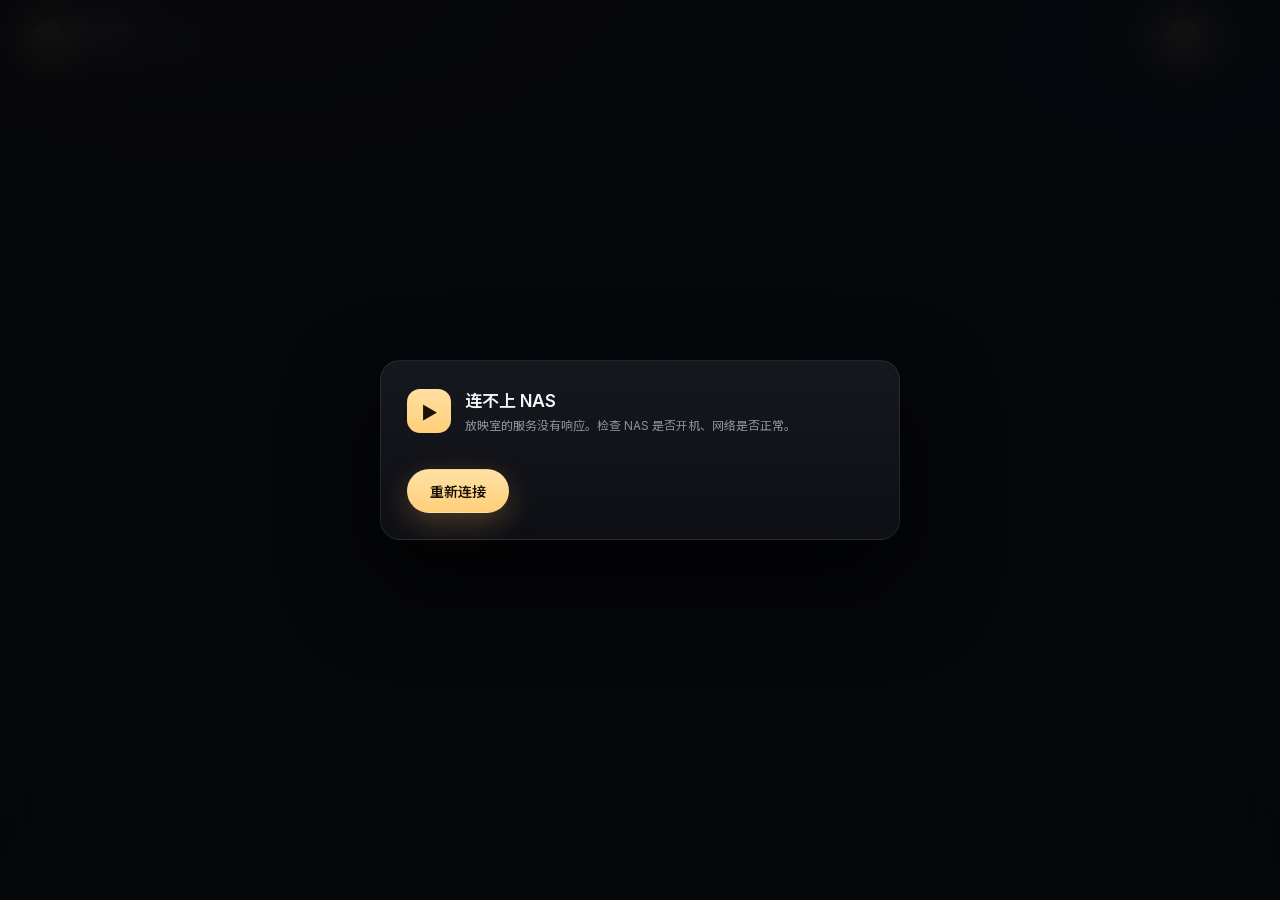
==== static/index.html @ 099836d3 "perf(startup): 改成缓存优先——先出界面，数据到了再刷新 之前是"先请求网络、失败才用缓存"，启动要等两三次连接超时（每次 2.5s）， 表现就是打开后半天没东西。  - api.req" ====
<!DOCTYPE html>
<html lang="zh-CN" data-theme="dark">
<head>
<meta charset="utf-8">
<meta name="color-scheme" content="dark">
<meta name="viewport" content="width=device-width,initial-scale=1,viewport-fit=cover">
<meta name="theme-color" content="#07080b">
<meta name="description" content="跑在 NAS 上的私人放映室：影视聚合、电视直播、音乐，一套界面看完。">
<meta property="og:title" content="放映室 · 私人放映">
<meta property="og:description" content="搜片名，点开，直接播。跑在 NAS 上的自托管影视 / 直播 / 音乐入口。">
<meta property="og:type" content="website">
<title>放映室 · 私人放映</title>
<link rel="icon" href="/static/favicon.svg" type="image/svg+xml">
<link rel="manifest" href="/static/manifest.webmanifest">
<link rel="apple-touch-icon" href="/static/favicon.svg">
<link rel="preload" href="/static/fonts/inter/bec94a4daf.woff2" as="font"
      type="font/woff2" crossorigin>
<link rel="stylesheet" href="/static/app/styles/fonts.css?v=20261018z">
<link rel="stylesheet" href="/static/app/styles/base.css?v=20261018z">
<link rel="stylesheet" href="/static/app/styles/home.css?v=20261018z">
<link rel="stylesheet" href="/static/app/styles/pages.css?v=20261018z">
<link rel="stylesheet" href="/static/app/styles/player.css?v=20261018z">
</head>
<body data-page="home">
<div class="ambient" id="ambient" aria-hidden="true"></div>

<header id="topbar">
  <div class="nav-inner">
    <a class="brand" href="#/home" data-focus>
      <span class="brand-mark"><i></i></span>
      <span class="brand-txt">放映室<em>PRIVATE SCREENING</em></span>
    </a>
    <nav id="tabs" aria-label="主导航"></nav>
    <div class="nav-actions">
      <button id="btn-search" class="icon-btn" title="搜索（/）" data-focus aria-label="搜索">
        <svg viewBox="0 0 24 24"><circle cx="11" cy="11" r="7"/><path d="M20 20l-3.6-3.6"/></svg>
      </button>
      <button id="btn-me" class="nav-me" title="切换账户" data-focus aria-label="切换账户">
        <span id="me-avatar">?</span>
      </button>
      <a id="btn-settings" class="icon-btn" href="#/settings/sources" title="设置" data-focus aria-label="设置">
        <svg viewBox="0 0 24 24"><circle cx="12" cy="12" r="3.2"/><path d="M19.4 15a1.7 1.7 0 00.34 1.87l.06.06a2 2 0 11-2.83 2.83l-.06-.06A1.7 1.7 0 0015 19.4a1.7 1.7 0 00-1 1.55V21a2 2 0 11-4 0v-.09A1.7 1.7 0 009 19.4a1.7 1.7 0 00-1.87.34l-.06.06a2 2 0 11-2.83-2.83l.06-.06A1.7 1.7 0 004.6 15a1.7 1.7 0 00-1.55-1H3a2 2 0 110-4h.09A1.7 1.7 0 004.6 9a1.7 1.7 0 00-.34-1.87l-.06-.06a2 2 0 112.83-2.83l.06.06A1.7 1.7 0 009 4.6a1.7 1.7 0 001-1.55V3a2 2 0 114 0v.09A1.7 1.7 0 0015 4.6a1.7 1.7 0 001.87-.34l.06-.06a2 2 0 112.83 2.83l-.06.06A1.7 1.7 0 0019.4 9a1.7 1.7 0 001.55 1H21a2 2 0 110 4h-.09a1.7 1.7 0 00-1.51 1z"/></svg>
      </a>
    </div>
  </div>
</header>

<main id="view" class="view" aria-live="polite"></main>

<!-- 搜索浮层 -->
<div id="searchlayer" class="overlay searchlayer" data-focus-scope role="dialog"
     aria-modal="true" aria-label="搜索" hidden>
  <div class="search-box">
    <div class="search-input-row">
      <svg viewBox="0 0 24 24" class="si" aria-hidden="true"><circle cx="11" cy="11" r="7"/><path d="M20 20l-3.6-3.6"/></svg>
      <input id="search-input" type="search" placeholder="搜片名、演员、导演…" autocomplete="off" spellcheck="false" aria-label="搜索关键词">
      <button id="search-close" class="icon-btn small" aria-label="关闭搜索">ESC</button>
    </div>
    <div id="search-body" class="search-body" aria-live="polite"></div>
  </div>
</div>

<!-- 播放器 -->
<div id="playerlayer" class="overlay playerlayer" data-focus-scope hidden></div>

<!-- 音乐播放器 -->
<div id="miniplayer" class="miniplayer" hidden></div>

<audio id="audio" preload="metadata"></audio>
<div class="toast" id="toast" role="status" aria-live="polite"></div>
<div id="modal-root"></div>
<div id="auth-gate" class="auth-gate" hidden></div>
<div id="cast-sheet" class="cast-sheet" hidden></div>

<!-- 播放器依赖 540KB，改为进播放器时按需加载：首屏不再为它们买单 -->
<script type="module" src="/static/app/main.js?v=20261018z"></script>
</body>
</html>
---- static/app/styles/fonts.css ----
/* 自托管字体：Inter（拉丁/数字）+ Noto Sans SC（中文），均为 SIL OFL 授权。 */
/* Inter */
/* cyrillic-ext */
@font-face {
  font-family: 'Inter';
  font-style: normal;
  font-weight: 400 700;
  font-display: swap;
  src: url(/static/fonts/inter/c428ca13a1.woff2) format('woff2');
  unicode-range: U+0460-052F, U+1C80-1C8A, U+20B4, U+2DE0-2DFF, U+A640-A69F, U+FE2E-FE2F;
}
/* cyrillic */
@font-face {
  font-family: 'Inter';
  font-style: normal;
  font-weight: 400 700;
  font-display: swap;
  src: url(/static/fonts/inter/ec7f5af97c.woff2) format('woff2');
  unicode-range: U+0301, U+0400-045F, U+0490-0491, U+04B0-04B1, U+2116;
}
/* greek-ext */
@font-face {
  font-family: 'Inter';
  font-style: normal;
  font-weight: 400 700;
  font-display: swap;
  src: url(/static/fonts/inter/085cd7907a.woff2) format('woff2');
  unicode-range: U+1F00-1FFF;
}
/* greek */
@font-face {
  font-family: 'Inter';
  font-style: normal;
  font-weight: 400 700;
  font-display: swap;
  src: url(/static/fonts/inter/4609148e1a.woff2) format('woff2');
  unicode-range: U+0370-0377, U+037A-037F, U+0384-038A, U+038C, U+038E-03A1, U+03A3-03FF;
}
/* vietnamese */
@font-face {
  font-family: 'Inter';
  font-style: normal;
  font-weight: 400 700;
  font-display: swap;
  src: url(/static/fonts/inter/1f53bf00fe.woff2) format('woff2');
  unicode-range: U+0102-0103, U+0110-0111, U+0128-0129, U+0168-0169, U+01A0-01A1, U+01AF-01B0, U+0300-0301, U+0303-0304, U+0308-0309, U+0323, U+0329, U+1EA0-1EF9, U+20AB;
}
/* latin-ext */
@font-face {
  font-family: 'Inter';
  font-style: normal;
  font-weight: 400 700;
  font-display: swap;
  src: url(/static/fonts/inter/367ba69ac0.woff2) format('woff2');
  unicode-range: U+0100-02BA, U+02BD-02C5, U+02C7-02CC, U+02CE-02D7, U+02DD-02FF, U+0304, U+0308, U+0329, U+1D00-1DBF, U+1E00-1E9F, U+1EF2-1EFF, U+2020, U+20A0-20AB, U+20AD-20C4, U+2113, U+2C60-2C7F, U+A720-A7FF;
}
/* latin */
@font-face {
  font-family: 'Inter';
  font-style: normal;
  font-weight: 400 700;
  font-display: swap;
  src: url(/static/fonts/inter/bec94a4daf.woff2) format('woff2');
  unicode-range: U+0000-00FF, U+0131, U+0152-0153, U+02BB-02BC, U+02C6, U+02DA, U+02DC, U+0304, U+0308, U+0329, U+2000-206F, U+20AC, U+2122, U+2191, U+2193, U+2212, U+2215, U+FEFF, U+FFFD;
}
/* Noto Sans SC */
@font-face {
  font-family: 'Noto Sans SC';
  font-style: normal;
  font-weight: 400 700;
  font-display: swap;
  src: url(/static/fonts/noto-sans-sc/685a151d60.woff2) format('woff2');
  unicode-range: U+1f1e9-1f1f5, U+1f1f7-1f1ff, U+1f21a, U+1f232, U+1f234-1f237, U+1f250-1f251, U+1f300, U+1f302-1f308, U+1f30a-1f311, U+1f315, U+1f319-1f320, U+1f324, U+1f327, U+1f32a, U+1f32c-1f32d, U+1f330-1f357, U+1f359-1f37e;
}
@font-face {
  font-family: 'Noto Sans SC';
  font-style: normal;
  font-weight: 400 700;
  font-display: swap;
  src: url(/static/fonts/noto-sans-sc/c755f7a7f2.woff2) format('woff2');
  unicode-range: U+fee3, U+fef3, U+ff03-ff04, U+ff07, U+ff0a, U+ff17-ff19, U+ff1c-ff1d, U+ff20-ff3a, U+ff3c, U+ff3e-ff5b, U+ff5d, U+ff61-ff65, U+ff67-ff6a, U+ff6c, U+ff6f-ff78, U+ff7a-ff7d, U+ff80-ff84, U+ff86, U+ff89-ff8e, U+ff92, U+ff97-ff9b, U+ff9d-ff9f, U+ffe0-ffe4, U+ffe6, U+ffe9, U+ffeb, U+ffed, U+fffc, U+1f004, U+1f170-1f171, U+1f192-1f195, U+1f198-1f19a, U+1f1e6-1f1e8;
}
@font-face {
  font-family: 'Noto Sans SC';
  font-style: normal;
  font-weight: 400 700;
  font-display: swap;
  src: url(/static/fonts/noto-sans-sc/cbbc5d85ae.woff2) format('woff2');
  unicode-range: U+f0a7, U+f0b2, U+f0b7, U+f0c9, U+f0d8, U+f0da, U+f0dc-f0dd, U+f0e0, U+f0e6, U+f0eb, U+f0fc, U+f101, U+f104-f105, U+f107, U+f10b, U+f11b, U+f14b, U+f18a, U+f193, U+f1d6-f1d7, U+f244, U+f27a, U+f296, U+f2ae, U+f471, U+f4b3, U+f610-f611, U+f880-f881, U+f8ec, U+f8f5, U+f8ff, U+f901, U+f90a, U+f92c-f92d, U+f934, U+f937, U+f941, U+f965, U+f967, U+f969, U+f96b, U+f96f, U+f974, U+f978-f979, U+f97e, U+f981, U+f98a, U+f98e, U+f997, U+f99c, U+f9b2, U+f9b5, U+f9ba, U+f9be, U+f9ca, U+f9d0-f9d1, U+f9dd, U+f9e0-f9e1, U+f9e4, U+f9f7, U+fa00-fa01, U+fa08, U+fa0a, U+fa11, U+fb01-fb02, U+fdfc, U+fe0e, U+fe30-fe31, U+fe33-fe44, U+fe49-fe52, U+fe54-fe57, U+fe59-fe66, U+fe68-fe6b, U+fe8e, U+fe92-fe93, U+feae, U+feb8, U+fecb-fecc, U+fee0;
}
@font-face {
  font-family: 'Noto Sans SC';
  font-style: normal;
  font-weight: 400 700;
  font-display: swap;
  src: url(/static/fonts/noto-sans-sc/e612bf8552.woff2) format('woff2');
  unicode-range: U+9f83, U+9f85-9f8d, U+9f90-9f91, U+9f94-9f96, U+9f98, U+9f9b-9f9c, U+9f9e, U+9fa0, U+9fa2, U+9ff0-9fff, U+a001, U+a007, U+a025, U+a046-a047, U+a057, U+a072, U+a078-a079, U+a083, U+a085, U+a100, U+a118, U+a132, U+a134, U+a1f4, U+a242, U+a4a6, U+a4aa, U+a4b0-a4b1, U+a4b3, U+a9c1-a9c2, U+ac00-ac01, U+ac04, U+ac08, U+ac10-ac11, U+ac13-ac16, U+ac19, U+ac1c-ac1d, U+ac24, U+ac70-ac71, U+ac74, U+ac77-ac78, U+ac80-ac81, U+ac83, U+ac8c, U+ac90, U+ac9f-aca0, U+aca8-aca9, U+acac, U+acb0, U+acbd, U+acc1, U+acc4, U+ace0-ace1, U+ace4, U+ace8, U+acf3, U+acf5, U+acfc-acfd, U+ad00, U+ad0c, U+ad11, U+ad1c, U+ad34, U+ad50, U+ad64, U+ad6c, U+ad70, U+ad74, U+ad7f, U+ad81, U+ad8c, U+adc0, U+adc8, U+addc, U+ade0, U+adf8-adf9, U+adfc, U+ae00, U+ae08-ae09, U+ae0b, U+ae30, U+ae34, U+ae38, U+ae40, U+ae4a, U+ae4c, U+ae54, U+ae68, U+aebc, U+aed8, U+af2c-af2d;
}
@font-face {
  font-family: 'Noto Sans SC';
  font-style: normal;
  font-weight: 400 700;
  font-display: swap;
  src: url(/static/fonts/noto-sans-sc/c28586349d.woff2) format('woff2');
  unicode-range: U+9e30-9e33, U+9e35-9e3b, U+9e3e, U+9e40-9e44, U+9e46-9e4e, U+9e51, U+9e53, U+9e55-9e58, U+9e5a-9e5c, U+9e5e-9e63, U+9e66-9e6e, U+9e71, U+9e73, U+9e75, U+9e78-9e79, U+9e7c-9e7e, U+9e82, U+9e86-9e88, U+9e8b-9e8c, U+9e90-9e91, U+9e93, U+9e95, U+9e97, U+9e9d, U+9ea4-9ea5, U+9ea9-9eaa, U+9eb4-9eb5, U+9eb8-9eba, U+9ebc-9ebf, U+9ec3, U+9ec9, U+9ecd, U+9ed0, U+9ed2-9ed3, U+9ed5-9ed6, U+9ed9, U+9edc-9edd, U+9edf-9ee0, U+9ee2, U+9ee5, U+9ee7-9eea, U+9eef, U+9ef1, U+9ef3-9ef4, U+9ef6, U+9ef9, U+9efb-9efc, U+9efe, U+9f0b, U+9f0d, U+9f10, U+9f14, U+9f17, U+9f19, U+9f22, U+9f29, U+9f2c, U+9f2f, U+9f31, U+9f37, U+9f39, U+9f3d-9f3e, U+9f41, U+9f4a-9f4b, U+9f51-9f52, U+9f61-9f63, U+9f66-9f67, U+9f80-9f81;
}
@font-face {
  font-family: 'Noto Sans SC';
  font-style: normal;
  font-weight: 400 700;
  font-display: swap;
  src: url(/static/fonts/noto-sans-sc/160b815625.woff2) format('woff2');
  unicode-range: U+9c82-9c83, U+9c85-9c8c, U+9c8e-9c92, U+9c94-9c9b, U+9c9e-9ca3, U+9ca5-9ca7, U+9ca9, U+9cab, U+9cad-9cae, U+9cb1-9cb7, U+9cb9-9cbd, U+9cbf-9cc0, U+9cc3, U+9cc5-9cc7, U+9cc9-9cd1, U+9cd3-9cda, U+9cdc-9cdd, U+9cdf, U+9ce1-9ce3, U+9ce5, U+9ce9, U+9cee-9cef, U+9cf3-9cf4, U+9cf6, U+9cfc-9cfd, U+9d02, U+9d08-9d09, U+9d12, U+9d1b, U+9d1e, U+9d26, U+9d28, U+9d37, U+9d3b, U+9d3f, U+9d51, U+9d59, U+9d5c-9d5d, U+9d5f-9d61, U+9d6c, U+9d70, U+9d72, U+9d7a, U+9d7e, U+9d84, U+9d89, U+9d8f, U+9d92, U+9daf, U+9db4, U+9db8, U+9dbc, U+9dc4, U+9dc7, U+9dc9, U+9dd7, U+9ddf, U+9df2, U+9df9-9dfa, U+9e0a, U+9e11, U+9e1a, U+9e1e, U+9e20, U+9e22, U+9e28-9e2c, U+9e2e-9e2f;
}
@font-face {
  font-family: 'Noto Sans SC';
  font-style: normal;
  font-weight: 400 700;
  font-display: swap;
  src: url(/static/fonts/noto-sans-sc/95e3a7b767.woff2) format('woff2');
  unicode-range: U+9a80, U+9a83, U+9a85, U+9a88-9a8a, U+9a8d-9a8e, U+9a90, U+9a92-9a93, U+9a95-9a96, U+9a98-9a99, U+9a9b-9aa2, U+9aa5, U+9aa7, U+9aaf-9ab1, U+9ab5-9ab6, U+9ab9-9aba, U+9ac0-9ac4, U+9ac8, U+9acb-9acc, U+9ace-9acf, U+9ad1-9ad2, U+9ad9, U+9adf, U+9ae1, U+9ae3, U+9aea-9aeb, U+9aed-9aef, U+9af4, U+9af9, U+9afb, U+9b03-9b04, U+9b06, U+9b08, U+9b0d, U+9b0f-9b10, U+9b13, U+9b18, U+9b1a, U+9b1f, U+9b22-9b23, U+9b25, U+9b27-9b28, U+9b2a, U+9b2f, U+9b31-9b32, U+9b3b, U+9b43, U+9b46-9b49, U+9b4d-9b4e, U+9b51, U+9b56, U+9b58, U+9b5a, U+9b5c, U+9b5f, U+9b61-9b62, U+9b6f, U+9b77, U+9b80, U+9b88, U+9b8b, U+9b8e, U+9b91, U+9b9f-9ba0, U+9ba8, U+9baa-9bab, U+9bad-9bae, U+9bb0-9bb1, U+9bb8, U+9bc9-9bca, U+9bd3, U+9bd6, U+9bdb, U+9be8, U+9bf0-9bf1, U+9c02, U+9c10, U+9c15, U+9c24, U+9c2d, U+9c32, U+9c39, U+9c3b, U+9c40, U+9c47-9c49, U+9c53, U+9c57, U+9c64, U+9c72, U+9c77-9c78, U+9c7b, U+9c7f-9c80;
}
@font-face {
  font-family: 'Noto Sans SC';
  font-style: normal;
  font-weight: 400 700;
  font-display: swap;
  src: url(/static/fonts/noto-sans-sc/b78fdb7886.woff2) format('woff2');
  unicode-range: U+98dd, U+98e1-98e2, U+98e7-98ea, U+98ec, U+98ee-98ef, U+98f2, U+98f4, U+98fc-98fe, U+9903, U+9905, U+9908, U+990a, U+990c-990d, U+9913-9914, U+9918, U+991a-991b, U+991e, U+9921, U+9928, U+992c, U+992e, U+9935, U+9938-9939, U+993d-993e, U+9945, U+994b-994c, U+9951-9952, U+9954-9955, U+9957, U+995e, U+9963, U+9966-9969, U+996b-996c, U+996f, U+9974-9975, U+9977-9979, U+997d-997e, U+9980-9981, U+9983-9984, U+9987, U+998a-998b, U+998d-9991, U+9993-9995, U+9997-9998, U+99a5, U+99ab, U+99ad-99ae, U+99b1, U+99b3-99b4, U+99bc, U+99bf, U+99c1, U+99c3-99c6, U+99cc, U+99d0, U+99d2, U+99d5, U+99db, U+99dd, U+99e1, U+99ed, U+99f1, U+99ff, U+9a01, U+9a03-9a04, U+9a0e-9a0f, U+9a11-9a13, U+9a19, U+9a1b, U+9a28, U+9a2b, U+9a30, U+9a32, U+9a37, U+9a40, U+9a45, U+9a4a, U+9a4d-9a4e, U+9a52, U+9a55, U+9a57, U+9a5a-9a5b, U+9a5f, U+9a62, U+9a65, U+9a69, U+9a6b, U+9a6e, U+9a75, U+9a77-9a7a, U+9a7d;
}
@font-face {
  font-family: 'Noto Sans SC';
  font-style: normal;
  font-weight: 400 700;
  font-display: swap;
  src: url(/static/fonts/noto-sans-sc/29ac7c46bd.woff2) format('woff2');
  unicode-range: U+975b-975c, U+9763, U+9765-9766, U+976c-976d, U+9773, U+9776, U+977a, U+977c, U+9784-9785, U+978e-978f, U+9791-9792, U+9794-9795, U+9798, U+979a, U+979e, U+97a3, U+97a5-97a6, U+97a8, U+97ab-97ac, U+97ae-97af, U+97b2, U+97b4, U+97c6, U+97cb-97cc, U+97d3, U+97d8, U+97dc, U+97e1, U+97ea-97eb, U+97ee, U+97fb, U+97fe-97ff, U+9801-9803, U+9805-9806, U+9808, U+980c, U+9810-9814, U+9817-9818, U+981e, U+9820-9821, U+9824, U+9828, U+982b-982d, U+9830, U+9834, U+9838-9839, U+983c, U+9846, U+984d-984f, U+9851-9852, U+9854-9855, U+9857-9858, U+985a-985b, U+9862-9863, U+9865, U+9867, U+986b, U+986f-9871, U+9877-9878, U+987c, U+9880, U+9883, U+9885, U+9889, U+988b-988f, U+9893-9895, U+9899-989b, U+989e-989f, U+98a1-98a2, U+98a5-98a7, U+98a9, U+98af, U+98b1, U+98b6, U+98ba, U+98be, U+98c3-98c4, U+98c6-98c8, U+98cf-98d6, U+98da-98db;
}
@font-face {
  font-family: 'Noto Sans SC';
  font-style: normal;
  font-weight: 400 700;
  font-display: swap;
  src: url(/static/fonts/noto-sans-sc/0d73534de2.woff2) format('woff2');
  unicode-range: U+95c4-95ca, U+95cc-95cd, U+95d4-95d6, U+95d8, U+95e1-95e2, U+95e9, U+95f0-95f1, U+95f3, U+95f6, U+95fc, U+95fe-95ff, U+9602-9604, U+9606-960d, U+960f, U+9611-9613, U+9615-9617, U+9619-961b, U+961d, U+9621, U+9628, U+962f, U+963c-963e, U+9641-9642, U+9649, U+9654, U+965b-965f, U+9661, U+9663, U+9665, U+9667-9668, U+966c, U+9670, U+9672-9674, U+9678, U+967a, U+967d, U+9682, U+9685, U+9688, U+968a, U+968d-968e, U+9695, U+9697-9698, U+969e, U+96a0, U+96a3-96a4, U+96a8, U+96aa, U+96b0-96b1, U+96b3-96b4, U+96b7-96b9, U+96bb-96bd, U+96c9, U+96cb, U+96ce, U+96d1-96d2, U+96d6, U+96d9, U+96db-96dc, U+96de, U+96e0, U+96e3, U+96e9, U+96eb, U+96f0-96f2, U+96f9, U+96ff, U+9701-9702, U+9705, U+9708, U+970a, U+970e-970f, U+9711, U+9719, U+9727, U+972a, U+972d, U+9730, U+973d, U+9742, U+9744, U+9748-9749, U+9750-9751, U+975a;
}
@font-face {
  font-family: 'Noto Sans SC';
  font-style: normal;
  font-weight: 400 700;
  font-display: swap;
  src: url(/static/fonts/noto-sans-sc/3db450c90c.woff2) format('woff2');
  unicode-range: U+94f5, U+94f7, U+94f9, U+94fb-94fd, U+94ff, U+9503-9504, U+9506-9507, U+9509-950a, U+950d-950f, U+9511-9518, U+951a-9520, U+9522, U+9528-952d, U+9530-953a, U+953c-953f, U+9543-9546, U+9548-9550, U+9552-9555, U+9557-955b, U+955d-9568, U+956a-956d, U+9570-9574, U+9583, U+9586, U+9589, U+958e-958f, U+9591-9592, U+9594, U+9598-9599, U+959e-95a0, U+95a2-95a6, U+95a8-95b2, U+95b4, U+95b8-95c3;
}
@font-face {
  font-family: 'Noto Sans SC';
  font-style: normal;
  font-weight: 400 700;
  font-display: swap;
  src: url(/static/fonts/noto-sans-sc/58fb83ee1e.woff2) format('woff2');
  unicode-range: U+941c-942b, U+942d-942e, U+9432-9433, U+9435, U+9438, U+943a, U+943e, U+9444, U+944a, U+9451-9452, U+945a, U+9462-9463, U+9465, U+9470-9487, U+948a-9492, U+9494-9498, U+949a, U+949c-949d, U+94a1, U+94a3-94a4, U+94a8, U+94aa-94ad, U+94af, U+94b2, U+94b4-94ba, U+94bc-94c0, U+94c4, U+94c6-94db, U+94de-94ec, U+94ee-94f1, U+94f3;
}
@font-face {
  font-family: 'Noto Sans SC';
  font-style: normal;
  font-weight: 400 700;
  font-display: swap;
  src: url(/static/fonts/noto-sans-sc/519228034a.woff2) format('woff2');
  unicode-range: U+92ec-92ed, U+92f0, U+92f3, U+92f8, U+92fc, U+9304, U+9306, U+9310, U+9312, U+9315, U+9318, U+931a, U+931e, U+9320-9322, U+9324, U+9326-9329, U+932b-932c, U+932f, U+9331-9332, U+9335-9336, U+933e, U+9340-9341, U+934a-9360, U+9362-9363, U+9365-936b, U+936e, U+9375, U+937e, U+9382, U+938a, U+938c, U+938f, U+9393-9394, U+9396-9397, U+939a, U+93a2, U+93a7, U+93ac-93cd, U+93d0-93d1, U+93d6-93d8, U+93de-93df, U+93e1-93e2, U+93e4, U+93f8, U+93fb, U+93fd, U+940e-941a;
}
@font-face {
  font-family: 'Noto Sans SC';
  font-style: normal;
  font-weight: 400 700;
  font-display: swap;
  src: url(/static/fonts/noto-sans-sc/dd3ca0c6a0.woff2) format('woff2');
  unicode-range: U+9163-9164, U+9169, U+9170, U+9172, U+9174, U+9179-917a, U+917d-917e, U+9182-9183, U+9185, U+918c-918d, U+9190-9191, U+919a, U+919c, U+91a1-91a4, U+91a8, U+91aa-91af, U+91b4-91b5, U+91b8, U+91ba, U+91be, U+91c0-91c1, U+91c6, U+91c8, U+91cb, U+91d0, U+91d2, U+91d7-91d8, U+91dd, U+91e3, U+91e6-91e7, U+91ed, U+91f0, U+91f5, U+91f9, U+9200, U+9205, U+9207-920a, U+920d-920e, U+9210, U+9214-9215, U+921c, U+921e, U+9221, U+9223-9227, U+9229-922a, U+922d, U+9234-9235, U+9237, U+9239-923a, U+923c-9240, U+9244-9246, U+9249, U+924e-924f, U+9251, U+9253, U+9257, U+925b, U+925e, U+9262, U+9264-9266, U+9268, U+926c, U+926f, U+9271, U+927b, U+927e, U+9280, U+9283, U+9285-928a, U+928e, U+9291, U+9293, U+9296, U+9298, U+929c-929d, U+92a8, U+92ab-92ae, U+92b3, U+92b6-92b7, U+92b9, U+92c1, U+92c5-92c6, U+92c8, U+92cc, U+92d0, U+92d2, U+92e4, U+92ea;
}
@font-face {
  font-family: 'Noto Sans SC';
  font-style: normal;
  font-weight: 400 700;
  font-display: swap;
  src: url(/static/fonts/noto-sans-sc/c11b4cc05d.woff2) format('woff2');
  unicode-range: U+9004, U+900b, U+9011, U+9015-9016, U+901e, U+9021, U+9026, U+902d, U+902f, U+9031, U+9035-9036, U+9039-903a, U+9041, U+9044-9046, U+904a, U+904f-9052, U+9054-9055, U+9058-9059, U+905b-905e, U+9060-9062, U+9068-9069, U+906f, U+9072, U+9074, U+9076-907a, U+907c-907d, U+9081, U+9083, U+9085, U+9087-908b, U+908f, U+9095, U+9097, U+9099-909b, U+909d, U+90a0-90a1, U+90a8-90a9, U+90ac, U+90b0, U+90b2-90b4, U+90b6, U+90b8, U+90ba, U+90bd-90be, U+90c3-90c5, U+90c7-90c8, U+90cf-90d0, U+90d3, U+90d5, U+90d7, U+90da-90dc, U+90de, U+90e2, U+90e4, U+90e6-90e7, U+90ea-90eb, U+90ef, U+90f4-90f5, U+90f7, U+90fe-9100, U+9104, U+9109, U+910c, U+9112, U+9114-9115, U+9118, U+911c, U+911e, U+9120, U+9122-9123, U+9127, U+912d, U+912f-9132, U+9139-913a, U+9143, U+9146, U+9149-914a, U+914c, U+914e-9150, U+9154, U+9157, U+915a, U+915d-915e, U+9161-9162;
}
@font-face {
  font-family: 'Noto Sans SC';
  font-style: normal;
  font-weight: 400 700;
  font-display: swap;
  src: url(/static/fonts/noto-sans-sc/07db809dee.woff2) format('woff2');
  unicode-range: U+8e41-8e42, U+8e47, U+8e49-8e4b, U+8e50-8e53, U+8e59-8e5a, U+8e5f-8e60, U+8e64, U+8e69, U+8e6c, U+8e70, U+8e74, U+8e76, U+8e7a-8e7c, U+8e7f, U+8e84-8e85, U+8e87, U+8e89, U+8e8b, U+8e8d, U+8e8f-8e90, U+8e94, U+8e99, U+8e9c, U+8e9e, U+8eaa, U+8eac, U+8eb0, U+8eb6, U+8ec0, U+8ec6, U+8eca-8ece, U+8ed2, U+8eda, U+8edf, U+8ee2, U+8eeb, U+8ef8, U+8efb-8efe, U+8f03, U+8f09, U+8f0b, U+8f12-8f15, U+8f1b, U+8f1d, U+8f1f, U+8f29-8f2a, U+8f2f, U+8f36, U+8f38, U+8f3b, U+8f3e-8f3f, U+8f44-8f45, U+8f49, U+8f4d-8f4e, U+8f5f, U+8f6b, U+8f6d, U+8f71-8f73, U+8f75-8f76, U+8f78-8f7a, U+8f7c, U+8f7e, U+8f81-8f82, U+8f84, U+8f87, U+8f8a-8f8b, U+8f8d-8f8f, U+8f94-8f95, U+8f97-8f9a, U+8fa6, U+8fad-8faf, U+8fb2, U+8fb5-8fb7, U+8fba-8fbc, U+8fbf, U+8fc2, U+8fcb, U+8fcd, U+8fd3, U+8fd5, U+8fd7, U+8fda, U+8fe2-8fe5, U+8fe8-8fe9, U+8fee, U+8ff3-8ff4, U+8ff8, U+8ffa;
}
@font-face {
  font-family: 'Noto Sans SC';
  font-style: normal;
  font-weight: 400 700;
  font-display: swap;
  src: url(/static/fonts/noto-sans-sc/4559d3c2fb.woff2) format('woff2');
  unicode-range: U+8cbd, U+8cbf-8cc4, U+8cc7-8cc8, U+8cca, U+8ccd, U+8cd1, U+8cd3, U+8cdb-8cdc, U+8cde, U+8ce0, U+8ce2-8ce4, U+8ce6-8ce8, U+8cea, U+8ced, U+8cf4, U+8cf8, U+8cfa, U+8cfc-8cfd, U+8d04-8d05, U+8d07-8d08, U+8d0a, U+8d0d, U+8d0f, U+8d13-8d14, U+8d16, U+8d1b, U+8d20, U+8d30, U+8d32-8d33, U+8d36, U+8d3b, U+8d3d, U+8d40, U+8d42-8d43, U+8d45-8d46, U+8d48-8d4a, U+8d4d, U+8d51, U+8d53, U+8d55, U+8d59, U+8d5c-8d5d, U+8d5f, U+8d61, U+8d66-8d67, U+8d6a, U+8d6d, U+8d71, U+8d73, U+8d84, U+8d90-8d91, U+8d94-8d95, U+8d99, U+8da8, U+8daf, U+8db1, U+8db5, U+8db8, U+8dba, U+8dbc, U+8dbf, U+8dc2, U+8dc4, U+8dc6, U+8dcb, U+8dce-8dcf, U+8dd6-8dd7, U+8dda-8ddb, U+8dde, U+8de1, U+8de3-8de4, U+8de9, U+8deb-8dec, U+8df0-8df1, U+8df6-8dfd, U+8e05, U+8e07, U+8e09-8e0a, U+8e0c, U+8e0e, U+8e10, U+8e14, U+8e1d-8e1f, U+8e23, U+8e26, U+8e2b-8e31, U+8e34-8e35, U+8e39-8e3a, U+8e3d, U+8e40;
}
@font-face {
  font-family: 'Noto Sans SC';
  font-style: normal;
  font-weight: 400 700;
  font-display: swap;
  src: url(/static/fonts/noto-sans-sc/1bc242afba.woff2) format('woff2');
  unicode-range: U+8b80, U+8b83, U+8b8a, U+8b8c, U+8b90, U+8b93, U+8b99-8b9a, U+8ba0, U+8ba3, U+8ba5-8ba7, U+8baa-8bac, U+8bb4-8bb5, U+8bb7, U+8bb9, U+8bc2-8bc3, U+8bc5, U+8bcb-8bcc, U+8bce-8bd0, U+8bd2-8bd4, U+8bd6, U+8bd8-8bd9, U+8bdc, U+8bdf, U+8be3-8be4, U+8be7-8be9, U+8beb-8bec, U+8bee, U+8bf0, U+8bf2-8bf3, U+8bf6, U+8bf9, U+8bfc-8bfd, U+8bff-8c00, U+8c02, U+8c04, U+8c06-8c07, U+8c0c, U+8c0f, U+8c11-8c12, U+8c14-8c1b, U+8c1d-8c21, U+8c24-8c25, U+8c27, U+8c2a-8c2c, U+8c2e-8c30, U+8c32-8c36, U+8c3f, U+8c47-8c4c, U+8c4e-8c50, U+8c54-8c56, U+8c62, U+8c68, U+8c6c, U+8c73, U+8c78, U+8c7a, U+8c82, U+8c85, U+8c89-8c8a, U+8c8d-8c8e, U+8c90, U+8c93-8c94, U+8c98, U+8c9d-8c9e, U+8ca0-8ca2, U+8ca7-8cac, U+8caf-8cb0, U+8cb3-8cb4, U+8cb6-8cb9, U+8cbb-8cbc;
}
@font-face {
  font-family: 'Noto Sans SC';
  font-style: normal;
  font-weight: 400 700;
  font-display: swap;
  src: url(/static/fonts/noto-sans-sc/f36991a7b9.woff2) format('woff2');
  unicode-range: U+8a15-8a18, U+8a1a-8a1b, U+8a1d, U+8a1f, U+8a22-8a23, U+8a25, U+8a2b, U+8a2d, U+8a31, U+8a33-8a34, U+8a36-8a38, U+8a3a, U+8a3c, U+8a3e, U+8a40-8a41, U+8a46, U+8a48, U+8a50, U+8a52, U+8a54-8a55, U+8a58, U+8a5b, U+8a5d-8a63, U+8a66, U+8a69-8a6b, U+8a6d-8a6e, U+8a70, U+8a72-8a73, U+8a7a, U+8a85, U+8a87, U+8a8a, U+8a8c-8a8d, U+8a90-8a92, U+8a95, U+8a98, U+8aa0-8aa1, U+8aa3-8aa6, U+8aa8-8aa9, U+8aac-8aae, U+8ab0, U+8ab2, U+8ab8-8ab9, U+8abc, U+8abe-8abf, U+8ac7, U+8acf, U+8ad2, U+8ad6-8ad7, U+8adb-8adc, U+8adf, U+8ae1, U+8ae6-8ae8, U+8aeb, U+8aed-8aee, U+8af1, U+8af3-8af4, U+8af7-8af8, U+8afa, U+8afe, U+8b00-8b02, U+8b07, U+8b0a, U+8b0c, U+8b0e, U+8b10, U+8b17, U+8b19, U+8b1b, U+8b1d, U+8b20-8b21, U+8b26, U+8b28, U+8b2c, U+8b33, U+8b39, U+8b3e-8b3f, U+8b41, U+8b45, U+8b49, U+8b4c, U+8b4f, U+8b57-8b58, U+8b5a, U+8b5c, U+8b5e, U+8b60, U+8b6c, U+8b6f-8b70, U+8b72, U+8b74, U+8b77, U+8b7d;
}
@font-face {
  font-family: 'Noto Sans SC';
  font-style: normal;
  font-weight: 400 700;
  font-display: swap;
  src: url(/static/fonts/noto-sans-sc/e6aa534a73.woff2) format('woff2');
  unicode-range: U+8882, U+8884-8886, U+8888, U+888f, U+8892-8893, U+889b, U+88a2, U+88a4, U+88a6, U+88a8, U+88aa, U+88ae, U+88b1, U+88b4, U+88b7, U+88bc, U+88c0, U+88c6-88c9, U+88ce-88cf, U+88d1-88d3, U+88d8, U+88db-88dd, U+88df, U+88e1-88e3, U+88e5, U+88e8, U+88ec, U+88f0-88f1, U+88f3-88f4, U+88fc-88fe, U+8900, U+8902, U+8906-8907, U+8909-890c, U+8912-8915, U+8918-891b, U+8921, U+8925, U+892b, U+8930, U+8932, U+8934, U+8936, U+893b, U+893d, U+8941, U+894c, U+8955-8956, U+8959, U+895c, U+895e-8960, U+8966, U+896a, U+896c, U+896f-8970, U+8972, U+897b, U+897e, U+8980, U+8983, U+8985, U+8987-8988, U+898c, U+898f, U+8993, U+8997, U+899a, U+89a1, U+89a7, U+89a9-89aa, U+89b2-89b3, U+89b7, U+89c0, U+89c7, U+89ca-89cc, U+89ce-89d1, U+89d6, U+89da, U+89dc, U+89de, U+89e5, U+89e7, U+89eb, U+89ef, U+89f1, U+89f3-89f4, U+89f8, U+89ff, U+8a01-8a03, U+8a07-8a0a, U+8a0e-8a0f, U+8a13;
}
@font-face {
  font-family: 'Noto Sans SC';
  font-style: normal;
  font-weight: 400 700;
  font-display: swap;
  src: url(/static/fonts/noto-sans-sc/4f40f72e85.woff2) format('woff2');
  unicode-range: U+86f4, U+86f8-86f9, U+86fb, U+86fe, U+8703, U+8706-870a, U+870d, U+8711-8713, U+871a, U+871e, U+8722-8723, U+8725, U+8729, U+872e, U+8731, U+8734, U+8737, U+873a-873b, U+873e-8740, U+8742, U+8747-8748, U+8753, U+8755, U+8757-8758, U+875d, U+875f, U+8762-8766, U+8768, U+876e, U+8770, U+8772, U+8775, U+8778, U+877b-877e, U+8782, U+8785, U+8788, U+878b, U+8793, U+8797, U+879a, U+879e-87a0, U+87a2-87a3, U+87a8, U+87ab-87ad, U+87af, U+87b3, U+87b5, U+87bd, U+87c0, U+87c4, U+87c6, U+87ca-87cb, U+87d1-87d2, U+87db-87dc, U+87de, U+87e0, U+87e5, U+87ea, U+87ec, U+87ee, U+87f2-87f3, U+87fb, U+87fd-87fe, U+8802-8803, U+8805, U+880a-880b, U+880d, U+8813-8816, U+8819, U+881b, U+881f, U+8821, U+8823, U+8831-8832, U+8835-8836, U+8839, U+883b-883c, U+8844, U+8846, U+884a, U+884e, U+8852-8853, U+8855, U+8859, U+885b, U+885d-885e, U+8862, U+8864, U+8869-886a, U+886e-886f, U+8872, U+8879, U+887d-887f;
}
@font-face {
  font-family: 'Noto Sans SC';
  font-style: normal;
  font-weight: 400 700;
  font-display: swap;
  src: url(/static/fonts/noto-sans-sc/c03214a9f7.woff2) format('woff2');
  unicode-range: U+8548, U+854e, U+8553, U+8556-8557, U+8559, U+855e, U+8561, U+8564-8565, U+8568-856a, U+856d, U+856f-8570, U+8572, U+8576, U+8579-857b, U+8580, U+8585-8586, U+8588, U+858a, U+858f, U+8591, U+8594, U+8599, U+859c, U+85a2, U+85a4, U+85a6, U+85a8-85a9, U+85ab-85ac, U+85ae, U+85b7-85b9, U+85be, U+85c1, U+85c7, U+85cd, U+85d0, U+85d3, U+85d5, U+85dc-85dd, U+85df-85e0, U+85e5-85e6, U+85e8-85ea, U+85f4, U+85f9, U+85fe-85ff, U+8602, U+8605-8607, U+860a-860b, U+8616, U+8618, U+861a, U+8627, U+8629, U+862d, U+8638, U+863c, U+863f, U+864d, U+864f, U+8652-8655, U+865b-865c, U+865f, U+8662, U+8667, U+866c, U+866e, U+8671, U+8675, U+867a-867c, U+867f, U+868b, U+868d, U+8693, U+869c-869d, U+86a1, U+86a3-86a4, U+86a7-86a9, U+86ac, U+86af-86b1, U+86b4-86b6, U+86ba, U+86c0, U+86c4, U+86c6, U+86c9-86ca, U+86cd-86d1, U+86d4, U+86d8, U+86de-86df, U+86e4, U+86e6, U+86e9, U+86ed, U+86ef-86f3;
}
@font-face {
  font-family: 'Noto Sans SC';
  font-style: normal;
  font-weight: 400 700;
  font-display: swap;
  src: url(/static/fonts/noto-sans-sc/aaf939b686.woff2) format('woff2');
  unicode-range: U+83c5, U+83c8-83c9, U+83cb, U+83d1, U+83d3-83d6, U+83d8, U+83db, U+83dd, U+83df, U+83e1, U+83e5, U+83ea-83eb, U+83f0, U+83f4, U+83f8-83f9, U+83fb, U+83fd, U+83ff, U+8401, U+8406, U+840a-840b, U+840f, U+8411, U+8418, U+841c, U+8420, U+8422-8424, U+8426, U+8429, U+842c, U+8438-8439, U+843b-843c, U+843f, U+8446-8447, U+8449, U+844e, U+8451-8452, U+8456, U+8459-845a, U+845c, U+8462, U+8466, U+846d, U+846f-8470, U+8473, U+8476-8478, U+847a, U+847d, U+8484-8485, U+8487, U+8489, U+848c, U+848e, U+8490, U+8493-8494, U+8497, U+849b, U+849e-849f, U+84a1, U+84a5, U+84a8, U+84af, U+84b4, U+84b9-84bf, U+84c1-84c2, U+84c5-84c7, U+84ca-84cb, U+84cd, U+84d0-84d1, U+84d3, U+84d6, U+84df-84e0, U+84e2-84e3, U+84e5-84e7, U+84ee, U+84f3, U+84f6, U+84fa, U+84fc, U+84ff-8500, U+850c, U+8511, U+8514-8515, U+8517-8518, U+851f, U+8523, U+8525-8526, U+8529, U+852b, U+852d, U+8532, U+8534-8535, U+8538-853a, U+853c, U+8543, U+8545;
}
@font-face {
  font-family: 'Noto Sans SC';
  font-style: normal;
  font-weight: 400 700;
  font-display: swap;
  src: url(/static/fonts/noto-sans-sc/5593e1766e.woff2) format('woff2');
  unicode-range: U+82bc, U+82be, U+82c0-82c2, U+82c4-82c8, U+82ca-82cc, U+82ce, U+82d0, U+82d2-82d3, U+82d5-82d6, U+82d8-82d9, U+82dc-82de, U+82e0-82e4, U+82e7, U+82e9-82eb, U+82ed-82ee, U+82f3-82f4, U+82f7-82f8, U+82fa-8301, U+8306-8308, U+830c-830d, U+830f, U+8311, U+8313-8315, U+8318, U+831a-831b, U+831d, U+8324, U+8327, U+832a, U+832c-832d, U+832f, U+8331-8334, U+833a-833c, U+8340, U+8343-8345, U+8347-8348, U+834a, U+834c, U+834f, U+8351, U+8356, U+8358-835c, U+835e, U+8360, U+8364-8366, U+8368-836a, U+836c-836e, U+8373, U+8378, U+837b-837d, U+837f-8380, U+8382, U+8388, U+838a-838b, U+8392, U+8394, U+8396, U+8398-8399, U+839b-839c, U+83a0, U+83a2-83a3, U+83a8-83aa, U+83ae-83b0, U+83b3-83b4, U+83b6, U+83b8, U+83ba, U+83bc-83bd, U+83bf-83c0, U+83c2;
}
@font-face {
  font-family: 'Noto Sans SC';
  font-style: normal;
  font-weight: 400 700;
  font-display: swap;
  src: url(/static/fonts/noto-sans-sc/65214fc612.woff2) format('woff2');
  unicode-range: U+8166-8169, U+816b, U+816d, U+8171, U+8173-8174, U+8178, U+817c-817d, U+8182, U+8188, U+8191, U+8198-819b, U+81a0, U+81a3, U+81a5-81a6, U+81a9, U+81b6, U+81ba-81bb, U+81bd, U+81bf, U+81c1, U+81c3, U+81c6, U+81c9-81ca, U+81cc-81cd, U+81d1, U+81d3-81d4, U+81d8, U+81db-81dc, U+81de-81df, U+81e5, U+81e7-81e9, U+81eb-81ec, U+81ee-81ef, U+81f5, U+81f8, U+81fa, U+81fc, U+81fe, U+8200-8202, U+8204, U+8208-820a, U+820e-8210, U+8216-8218, U+821b-821c, U+8221-8224, U+8226-8228, U+822b, U+822d, U+822f, U+8232-8234, U+8237-8238, U+823a-823b, U+823e, U+8244, U+8249, U+824b, U+824f, U+8259-825a, U+825f, U+8266, U+8268, U+826e, U+8271, U+8276-8279, U+827d, U+827f, U+8283-8284, U+8288-828a, U+828d-8291, U+8293-8294, U+8296-8298, U+829f-82a1, U+82a3-82a4, U+82a7-82ab, U+82ae, U+82b0, U+82b2, U+82b4-82b6;
}
@font-face {
  font-family: 'Noto Sans SC';
  font-style: normal;
  font-weight: 400 700;
  font-display: swap;
  src: url(/static/fonts/noto-sans-sc/419d1e2ab5.woff2) format('woff2');
  unicode-range: U+8016, U+8018-8019, U+801c, U+801e, U+8026-802a, U+8031, U+8034-8035, U+8037, U+8043, U+804b, U+804d, U+8052, U+8056, U+8059, U+805e, U+8061, U+8068-8069, U+806e-8074, U+8076-8078, U+807c-8080, U+8082, U+8084-8085, U+8088, U+808f, U+8093, U+809c, U+809f, U+80ab, U+80ad-80ae, U+80b1, U+80b6-80b8, U+80bc-80bd, U+80c2, U+80c4, U+80ca, U+80cd, U+80d1, U+80d4, U+80d7, U+80d9-80db, U+80dd, U+80e0, U+80e4-80e5, U+80e7-80ed, U+80ef-80f1, U+80f3-80f4, U+80fc, U+8101, U+8104-8105, U+8107-8108, U+810c-810e, U+8112-8115, U+8117-8119, U+811b-811f, U+8121-8130, U+8132-8134, U+8137, U+8139, U+813f-8140, U+8142, U+8146, U+8148, U+814d-814e, U+8151, U+8153, U+8158-815a, U+815e, U+8160;
}
@font-face {
  font-family: 'Noto Sans SC';
  font-style: normal;
  font-weight: 400 700;
  font-display: swap;
  src: url(/static/fonts/noto-sans-sc/c4f2293b42.woff2) format('woff2');
  unicode-range: U+7ef0-7ef2, U+7ef6, U+7efa-7efb, U+7efe, U+7f01-7f04, U+7f08, U+7f0a-7f12, U+7f17, U+7f19, U+7f1b-7f1c, U+7f1f, U+7f21-7f23, U+7f25-7f28, U+7f2a-7f33, U+7f35-7f37, U+7f3d, U+7f42, U+7f44-7f45, U+7f4c-7f4d, U+7f52, U+7f54, U+7f58-7f59, U+7f5d, U+7f5f-7f61, U+7f63, U+7f65, U+7f68, U+7f70-7f71, U+7f73-7f75, U+7f77, U+7f79, U+7f7d-7f7e, U+7f85-7f86, U+7f88-7f89, U+7f8b-7f8c, U+7f90-7f91, U+7f94-7f96, U+7f98-7f9b, U+7f9d, U+7f9f, U+7fa3, U+7fa7-7fa9, U+7fac-7fb2, U+7fb4, U+7fb6, U+7fb8, U+7fbc, U+7fbf-7fc0, U+7fc3, U+7fca, U+7fcc, U+7fce, U+7fd2, U+7fd5, U+7fd9-7fdb, U+7fdf, U+7fe3, U+7fe5-7fe7, U+7fe9, U+7feb-7fec, U+7fee-7fef, U+7ff1, U+7ff3-7ff4, U+7ff9-7ffa, U+7ffe, U+8004, U+8006, U+800b, U+800e, U+8011-8012, U+8014;
}
@font-face {
  font-family: 'Noto Sans SC';
  font-style: normal;
  font-weight: 400 700;
  font-display: swap;
  src: url(/static/fonts/noto-sans-sc/31946deb83.woff2) format('woff2');
  unicode-range: U+7dd2, U+7dd4, U+7dd6-7dd8, U+7dda-7de0, U+7de2-7de6, U+7de8-7ded, U+7def, U+7df1-7df5, U+7df7, U+7df9, U+7dfb-7dfc, U+7dfe-7e02, U+7e04, U+7e08-7e0b, U+7e12, U+7e1b, U+7e1e, U+7e20, U+7e22-7e23, U+7e26, U+7e29, U+7e2b, U+7e2e-7e2f, U+7e31, U+7e37, U+7e39-7e3e, U+7e40, U+7e43-7e44, U+7e46-7e47, U+7e4a-7e4b, U+7e4d-7e4e, U+7e51, U+7e54-7e56, U+7e58-7e5b, U+7e5d-7e5e, U+7e61, U+7e66-7e67, U+7e69-7e6b, U+7e6d, U+7e70, U+7e73, U+7e77, U+7e79, U+7e7b-7e7d, U+7e81-7e82, U+7e8c-7e8d, U+7e8f, U+7e92-7e94, U+7e96, U+7e98, U+7e9a-7e9c, U+7e9e-7e9f, U+7ea1, U+7ea3, U+7ea5, U+7ea8-7ea9, U+7eab, U+7ead-7eae, U+7eb0, U+7ebb, U+7ebe, U+7ec0-7ec2, U+7ec9, U+7ecb-7ecc, U+7ed0, U+7ed4, U+7ed7, U+7edb, U+7ee0-7ee2, U+7ee5-7ee6, U+7ee8, U+7eeb;
}
@font-face {
  font-family: 'Noto Sans SC';
  font-style: normal;
  font-weight: 400 700;
  font-display: swap;
  src: url(/static/fonts/noto-sans-sc/dea476f2f0.woff2) format('woff2');
  unicode-range: U+7ce8, U+7cec, U+7cf0, U+7cf5-7cf9, U+7cfc, U+7cfe, U+7d00, U+7d04-7d0b, U+7d0d, U+7d10-7d14, U+7d17-7d19, U+7d1b-7d1f, U+7d21, U+7d24-7d26, U+7d28-7d2a, U+7d2c-7d2e, U+7d30-7d31, U+7d33, U+7d35-7d36, U+7d38-7d3a, U+7d40, U+7d42-7d44, U+7d46, U+7d4b-7d4c, U+7d4f, U+7d51, U+7d54-7d56, U+7d58, U+7d5b-7d5c, U+7d5e, U+7d61-7d63, U+7d66, U+7d68, U+7d6a-7d6c, U+7d6f, U+7d71-7d73, U+7d75-7d77, U+7d79-7d7a, U+7d7e, U+7d81, U+7d84-7d8b, U+7d8d, U+7d8f, U+7d91, U+7d94, U+7d96, U+7d98-7d9a, U+7d9c-7da0, U+7da2, U+7da6, U+7daa-7db1, U+7db4-7db8, U+7dba-7dbf, U+7dc1, U+7dc4, U+7dc7-7dc8, U+7dca-7dcd, U+7dcf, U+7dd1;
}
@font-face {
  font-family: 'Noto Sans SC';
  font-style: normal;
  font-weight: 400 700;
  font-display: swap;
  src: url(/static/fonts/noto-sans-sc/d5c35387c3.woff2) format('woff2');
  unicode-range: U+7bd3-7bd4, U+7bd9-7bda, U+7bdd, U+7be0-7be1, U+7be4-7be6, U+7be9-7bea, U+7bef, U+7bf4, U+7bf6, U+7bfc, U+7bfe, U+7c01, U+7c03, U+7c07-7c08, U+7c0a-7c0d, U+7c0f, U+7c11, U+7c15-7c16, U+7c19, U+7c1e-7c21, U+7c23-7c24, U+7c26, U+7c28-7c33, U+7c35, U+7c37-7c3b, U+7c3d-7c3e, U+7c40-7c41, U+7c43, U+7c47-7c48, U+7c4c, U+7c50, U+7c53-7c54, U+7c59, U+7c5f-7c60, U+7c63-7c65, U+7c6c, U+7c6e, U+7c72, U+7c74, U+7c79-7c7a, U+7c7c, U+7c81-7c82, U+7c84-7c85, U+7c88, U+7c8a-7c91, U+7c93-7c96, U+7c99, U+7c9b-7c9e, U+7ca0-7ca2, U+7ca6-7ca9, U+7cac, U+7caf-7cb3, U+7cb5-7cb7, U+7cba-7cbd, U+7cbf-7cc2, U+7cc5, U+7cc7-7cc9, U+7ccc-7ccd, U+7cd7, U+7cdc, U+7cde, U+7ce0, U+7ce4-7ce5, U+7ce7;
}
@font-face {
  font-family: 'Noto Sans SC';
  font-style: normal;
  font-weight: 400 700;
  font-display: swap;
  src: url(/static/fonts/noto-sans-sc/09b42dad18.woff2) format('woff2');
  unicode-range: U+7ae6, U+7af4-7af7, U+7afa-7afb, U+7afd-7b0a, U+7b0c, U+7b0e-7b0f, U+7b13, U+7b15-7b16, U+7b18-7b19, U+7b1e-7b20, U+7b22-7b25, U+7b29-7b2b, U+7b2d-7b2e, U+7b30-7b3b, U+7b3e-7b3f, U+7b41-7b42, U+7b44-7b47, U+7b4a, U+7b4c-7b50, U+7b58, U+7b5a, U+7b5c, U+7b60, U+7b66-7b67, U+7b69, U+7b6c-7b6f, U+7b72-7b76, U+7b7b-7b7d, U+7b7f, U+7b82, U+7b85, U+7b87, U+7b8b-7b96, U+7b98-7b99, U+7b9b-7b9f, U+7ba2-7ba4, U+7ba6-7bac, U+7bae-7bb0, U+7bb4, U+7bb7-7bb9, U+7bbb, U+7bc0-7bc1, U+7bc3-7bc4, U+7bc6, U+7bc8-7bcc, U+7bd1;
}
@font-face {
  font-family: 'Noto Sans SC';
  font-style: normal;
  font-weight: 400 700;
  font-display: swap;
  src: url(/static/fonts/noto-sans-sc/f6e086e38f.woff2) format('woff2');
  unicode-range: U+798b-798e, U+7992, U+7994-7995, U+7997-7998, U+799a-799c, U+799f, U+79a3-79a6, U+79a8-79ac, U+79ae-79b1, U+79b3-79b5, U+79b8, U+79ba, U+79bf, U+79c2, U+79c6, U+79c8, U+79cf, U+79d5-79d6, U+79dd-79de, U+79e3, U+79e7-79e8, U+79eb, U+79ed, U+79f4, U+79f7-79f8, U+79fa, U+79fe, U+7a02-7a03, U+7a05, U+7a0a, U+7a14, U+7a17, U+7a19, U+7a1c, U+7a1e-7a1f, U+7a23, U+7a25-7a26, U+7a2c, U+7a2e, U+7a30-7a32, U+7a36-7a37, U+7a39, U+7a3c, U+7a40, U+7a42, U+7a47, U+7a49, U+7a4c-7a4f, U+7a51, U+7a55, U+7a5b, U+7a5d-7a5e, U+7a62-7a63, U+7a66, U+7a68-7a69, U+7a6b, U+7a70, U+7a78, U+7a80, U+7a85-7a88, U+7a8a, U+7a90, U+7a93-7a96, U+7a98, U+7a9b-7a9c, U+7a9e, U+7aa0-7aa1, U+7aa3, U+7aa8-7aaa, U+7aac-7ab0, U+7ab3, U+7ab8, U+7aba, U+7abd-7abf, U+7ac4-7ac5, U+7ac7-7ac8, U+7aca, U+7ad1-7ad2, U+7ada-7add, U+7ae1, U+7ae4;
}
@font-face {
  font-family: 'Noto Sans SC';
  font-style: normal;
  font-weight: 400 700;
  font-display: swap;
  src: url(/static/fonts/noto-sans-sc/c565d2934a.woff2) format('woff2');
  unicode-range: U+784c, U+784e-7854, U+7856-7857, U+7859-785a, U+7865, U+7869-786a, U+786d, U+786f, U+7876-7877, U+787c, U+787e-787f, U+7881, U+7887-7889, U+7893-7894, U+7898-789e, U+78a1, U+78a3, U+78a5, U+78a9, U+78ad, U+78b2, U+78b4, U+78b6, U+78b9-78ba, U+78bc, U+78bf, U+78c3, U+78c9, U+78cb, U+78d0-78d2, U+78d4, U+78d9-78da, U+78dc, U+78de, U+78e1, U+78e5-78e6, U+78ea, U+78ec, U+78ef, U+78f1-78f2, U+78f4, U+78fa-78fb, U+78fe, U+7901-7902, U+7905, U+7907, U+7909, U+790b-790c, U+790e, U+7910, U+7913, U+7919-791b, U+791e-791f, U+7921, U+7924, U+7926, U+792a-792b, U+7934, U+7936, U+7939, U+793b, U+793d, U+7940, U+7942-7943, U+7945-7947, U+7949-794a, U+794c, U+794e-7951, U+7953-7955, U+7957-795a, U+795c, U+795f-7960, U+7962, U+7964, U+7966-7967, U+7969, U+796b, U+796f, U+7972, U+7974, U+7979, U+797b-797c, U+797e-7980, U+7982, U+7986-7987, U+7989-798a;
}
@font-face {
  font-family: 'Noto Sans SC';
  font-style: normal;
  font-weight: 400 700;
  font-display: swap;
  src: url(/static/fonts/noto-sans-sc/2f57b9a342.woff2) format('woff2');
  unicode-range: U+7722, U+7726, U+7728, U+772b-7730, U+7732-7736, U+7739-773a, U+773d-773f, U+7743, U+7746-7747, U+774c-774f, U+7751-7752, U+7758-775a, U+775c-775e, U+7762, U+7765-7766, U+7768-776a, U+776c-776d, U+7771-7772, U+777a, U+777c-777e, U+7780, U+7785, U+7787, U+778b-778d, U+778f-7791, U+7793, U+779e-77a0, U+77a2, U+77a5, U+77ad, U+77af, U+77b4-77b7, U+77bd-77c0, U+77c2, U+77c5, U+77c7, U+77cd, U+77d6-77d7, U+77d9-77da, U+77dd-77de, U+77e7, U+77ea, U+77ec, U+77ef, U+77f8, U+77fb, U+77fd-77fe, U+7800, U+7803, U+7806, U+7809, U+780f-7812, U+7815, U+7817-7818, U+781a-781f, U+7821-7823, U+7825-7827, U+7829, U+782b-7830, U+7832-7833, U+7835, U+7837, U+7839-783c, U+783e, U+7841-7844, U+7847-7849, U+784b;
}
@font-face {
  font-family: 'Noto Sans SC';
  font-style: normal;
  font-weight: 400 700;
  font-display: swap;
  src: url(/static/fonts/noto-sans-sc/5e85c5bba4.woff2) format('woff2');
  unicode-range: U+7613-7619, U+761b-761d, U+761f-7622, U+7625, U+7627-762a, U+762e-7630, U+7632-7635, U+7638-763a, U+763c-763d, U+763f-7640, U+7642-7643, U+7647-7648, U+764d-764e, U+7652, U+7654, U+7658, U+765a, U+765c, U+765e-765f, U+7661-7663, U+7665, U+7669, U+766c, U+766e-766f, U+7671-7673, U+7675-7676, U+7678-767a, U+767f, U+7681, U+7683, U+7688, U+768a-768c, U+768e, U+7690-7692, U+7695, U+7698, U+769a-769b, U+769d-76a0, U+76a2, U+76a4-76a7, U+76ab-76ac, U+76af-76b0, U+76b2, U+76b4-76b5, U+76ba-76bb, U+76bf, U+76c2-76c3, U+76c5, U+76c9, U+76cc-76ce, U+76dc-76de, U+76e1-76ea, U+76f1, U+76f9-76fb, U+76fd, U+76ff-7700, U+7703-7704, U+7707-7708, U+770c-770f, U+7712, U+7714, U+7716, U+7719-771b, U+771e, U+7721;
}
@font-face {
  font-family: 'Noto Sans SC';
  font-style: normal;
  font-weight: 400 700;
  font-display: swap;
  src: url(/static/fonts/noto-sans-sc/6740594115.woff2) format('woff2');
  unicode-range: U+750d, U+750f, U+7511, U+7513, U+7515, U+7517, U+7519, U+7521-7527, U+752a, U+752c-752d, U+752f, U+7534, U+7536, U+753a, U+753e, U+7540, U+7544, U+7547-754b, U+754d-754e, U+7550-7553, U+7556-7557, U+755a-755b, U+755d-755e, U+7560, U+7562, U+7564, U+7566-7568, U+756b-756c, U+756f-7573, U+7575, U+7579-757c, U+757e-757f, U+7581-7584, U+7587, U+7589-758e, U+7590, U+7592, U+7594, U+7596, U+7599-759a, U+759d, U+759f-75a0, U+75a3, U+75a5, U+75a8, U+75ac-75ad, U+75b0-75b1, U+75b3-75b5, U+75b8, U+75bd, U+75c1-75c4, U+75c8-75ca, U+75cc-75cd, U+75d4, U+75d6, U+75d9, U+75de, U+75e0, U+75e2-75e4, U+75e6-75ea, U+75f1-75f3, U+75f7, U+75f9-75fa, U+75fc, U+75fe-7601, U+7603, U+7605-7606, U+7608-760e, U+7610-7612;
}
@font-face {
  font-family: 'Noto Sans SC';
  font-style: normal;
  font-weight: 400 700;
  font-display: swap;
  src: url(/static/fonts/noto-sans-sc/24691904ea.woff2) format('woff2');
  unicode-range: U+73f0, U+73f2, U+73f4-73f5, U+73f7, U+73f9-73fa, U+73fc-73fd, U+73ff-7402, U+7404, U+7407-7408, U+740a-740f, U+7418, U+741a-741c, U+741e, U+7424-7425, U+7428-7429, U+742c-7430, U+7432, U+7435-7436, U+7438-743b, U+743e-7441, U+7443-7446, U+7448, U+744a-744b, U+7452, U+7457, U+745b, U+745d, U+7460, U+7462-7465, U+7467-746a, U+746d, U+746f, U+7471, U+7473-7474, U+7477, U+747a, U+747e, U+7481-7482, U+7484, U+7486, U+7488-748b, U+748e-748f, U+7493, U+7498, U+749a, U+749c-74a0, U+74a3, U+74a6, U+74a9-74aa, U+74ae, U+74b0-74b2, U+74b6, U+74b8-74ba, U+74bd, U+74bf, U+74c1, U+74c3, U+74c5, U+74c8, U+74ca, U+74cc, U+74cf, U+74d1-74d2, U+74d4-74d5, U+74d8-74db, U+74de-74e0, U+74e2, U+74e4-74e5, U+74e7-74e9, U+74ee-74ef, U+74f4, U+74ff, U+7501, U+7503, U+7505, U+7508;
}
@font-face {
  font-family: 'Noto Sans SC';
  font-style: normal;
  font-weight: 400 700;
  font-display: swap;
  src: url(/static/fonts/noto-sans-sc/c83e20f4ee.woff2) format('woff2');
  unicode-range: U+72e6, U+72e8, U+72ef-72f0, U+72f2-72f4, U+72f6-72f7, U+72f9-72fb, U+72fd, U+7300-7304, U+7307, U+730a-730c, U+7313-7317, U+731d-7322, U+7327, U+7329, U+732c-732d, U+7330-7331, U+7333, U+7335-7337, U+7339, U+733d-733e, U+7340, U+7342, U+7344-7345, U+734a, U+734d-7350, U+7352, U+7355, U+7357, U+7359, U+735f-7360, U+7362-7363, U+7365, U+7368, U+736c-736d, U+736f-7370, U+7372, U+7374-7376, U+7378, U+737a-737b, U+737d-737e, U+7382-7383, U+7386, U+7388, U+738a, U+738c-7393, U+7395, U+7397-739a, U+739c, U+739e, U+73a0-73a3, U+73a5-73a8, U+73aa, U+73ad, U+73b1, U+73b3, U+73b6-73b7, U+73b9, U+73c2, U+73c5-73c9, U+73cc, U+73ce-73d0, U+73d2, U+73d6, U+73d9, U+73db-73de, U+73e3, U+73e5-73ea, U+73ee-73ef;
}
@font-face {
  font-family: 'Noto Sans SC';
  font-style: normal;
  font-weight: 400 700;
  font-display: swap;
  src: url(/static/fonts/noto-sans-sc/6f924c16e7.woff2) format('woff2');
  unicode-range: U+71a8, U+71af, U+71b1-71bc, U+71be, U+71c1-71c2, U+71c4, U+71c8-71cb, U+71ce-71d0, U+71d2, U+71d4, U+71d9-71da, U+71dc, U+71df-71e0, U+71e6-71e8, U+71ea, U+71ed-71ee, U+71f4, U+71f6, U+71f9, U+71fb-71fc, U+71ff-7200, U+7207, U+720c-720d, U+7210, U+7216, U+721a-721e, U+7223, U+7228, U+722b, U+722d-722e, U+7230, U+7232, U+723a-723c, U+723e-7242, U+7246, U+724b, U+724d-724e, U+7252, U+7256, U+7258, U+725a, U+725c-725d, U+7260, U+7264-7266, U+726a, U+726c, U+726e-726f, U+7271, U+7273-7274, U+7278, U+727b, U+727d-727e, U+7281-7282, U+7284, U+7287, U+728a, U+728d, U+728f, U+7292, U+729b, U+729f-72a0, U+72a7, U+72ad-72ae, U+72b0-72b5, U+72b7-72b8, U+72ba-72be, U+72c0-72c1, U+72c3, U+72c5-72c6, U+72c8, U+72cc-72ce, U+72d2, U+72d6, U+72db, U+72dd-72df, U+72e1, U+72e5;
}
@font-face {
  font-family: 'Noto Sans SC';
  font-style: normal;
  font-weight: 400 700;
  font-display: swap;
  src: url(/static/fonts/noto-sans-sc/0defd53fe8.woff2) format('woff2');
  unicode-range: U+700b, U+700d, U+7015, U+7018, U+701b, U+701d-701f, U+7023, U+7026-7028, U+702c, U+702e-7030, U+7035, U+7037, U+7039-703a, U+703c-703e, U+7044, U+7049-704b, U+704f, U+7051, U+7058, U+705a, U+705c-705e, U+7061, U+7064, U+7066, U+706c, U+707d, U+7080-7081, U+7085-7086, U+708a, U+708f, U+7091, U+7094-7095, U+7098-7099, U+709c-709d, U+709f, U+70a4, U+70a9-70aa, U+70af-70b2, U+70b4-70b7, U+70bb, U+70c0, U+70c3, U+70c7, U+70cb, U+70ce-70cf, U+70d4, U+70d9-70da, U+70dc-70dd, U+70e0, U+70e9, U+70ec, U+70f7, U+70fa, U+70fd, U+70ff, U+7104, U+7108-7109, U+710c, U+7110, U+7113-7114, U+7116-7118, U+711c, U+711e, U+7120, U+712e-712f, U+7131, U+713c, U+7142, U+7144-7147, U+7149-714b, U+7150, U+7152, U+7155-7156, U+7159-715a, U+715c, U+7161, U+7165-7166, U+7168-7169, U+716d, U+7173-7174, U+7176, U+7178, U+717a, U+717d, U+717f-7180, U+7184, U+7186-7188, U+7192, U+7198, U+719c, U+71a0, U+71a4-71a5;
}
@font-face {
  font-family: 'Noto Sans SC';
  font-style: normal;
  font-weight: 400 700;
  font-display: swap;
  src: url(/static/fonts/noto-sans-sc/050c591171.woff2) format('woff2');
  unicode-range: U+6ed9, U+6edb, U+6edd, U+6edf-6ee0, U+6ee2, U+6ee6, U+6eea, U+6eec, U+6eee-6eef, U+6ef2-6ef3, U+6ef7-6efa, U+6efe, U+6f01, U+6f03, U+6f08-6f09, U+6f15-6f16, U+6f19, U+6f22-6f25, U+6f28-6f2a, U+6f2c-6f2d, U+6f2f, U+6f32, U+6f36-6f38, U+6f3f, U+6f43-6f46, U+6f48, U+6f4b, U+6f4e-6f4f, U+6f51, U+6f54-6f57, U+6f59-6f5b, U+6f5e-6f5f, U+6f61, U+6f64-6f67, U+6f69-6f6c, U+6f6f-6f72, U+6f74-6f76, U+6f78-6f7e, U+6f80-6f83, U+6f86, U+6f89, U+6f8b-6f8d, U+6f90, U+6f92, U+6f94, U+6f97-6f98, U+6f9b, U+6fa3-6fa5, U+6fa7, U+6faa, U+6faf, U+6fb1, U+6fb4, U+6fb6, U+6fb9, U+6fc1-6fcb, U+6fd1-6fd3, U+6fd5, U+6fdb, U+6fde-6fe1, U+6fe4, U+6fe9, U+6feb-6fec, U+6fee-6ff1, U+6ffa, U+6ffe, U+7005-7006, U+7009;
}
@font-face {
  font-family: 'Noto Sans SC';
  font-style: normal;
  font-weight: 400 700;
  font-display: swap;
  src: url(/static/fonts/noto-sans-sc/7351881928.woff2) format('woff2');
  unicode-range: U+6dc3, U+6dc5-6dc6, U+6dc9, U+6dcc, U+6dcf, U+6dd2-6dd3, U+6dd6, U+6dd9-6dde, U+6de0, U+6de4, U+6de6, U+6de8-6dea, U+6dec, U+6def-6df0, U+6df5-6df6, U+6df8, U+6dfa, U+6dfc, U+6e03-6e04, U+6e07-6e09, U+6e0b-6e0c, U+6e0e, U+6e11, U+6e13, U+6e15-6e16, U+6e19-6e1b, U+6e1e-6e1f, U+6e22, U+6e25-6e27, U+6e2b-6e2c, U+6e36-6e37, U+6e39-6e3a, U+6e3c-6e41, U+6e44-6e45, U+6e47, U+6e49-6e4b, U+6e4d-6e4e, U+6e51, U+6e53-6e55, U+6e5c-6e5f, U+6e61-6e63, U+6e65-6e67, U+6e6a-6e6b, U+6e6d-6e70, U+6e72-6e74, U+6e76-6e78, U+6e7c, U+6e80-6e82, U+6e86-6e87, U+6e89, U+6e8d, U+6e8f, U+6e96, U+6e98, U+6e9d-6e9f, U+6ea1, U+6ea5-6ea7, U+6eab, U+6eb1-6eb2, U+6eb4, U+6eb7, U+6ebb-6ebd, U+6ebf-6ec6, U+6ec8-6ec9, U+6ecc, U+6ecf-6ed0, U+6ed3-6ed4, U+6ed7-6ed8;
}
@font-face {
  font-family: 'Noto Sans SC';
  font-style: normal;
  font-weight: 400 700;
  font-display: swap;
  src: url(/static/fonts/noto-sans-sc/fd3eebcbca.woff2) format('woff2');
  unicode-range: U+6cb1-6cb2, U+6cb4-6cb5, U+6cb7, U+6cba, U+6cbc-6cbd, U+6cc1-6cc3, U+6cc5-6cc7, U+6cd0-6cd4, U+6cd6-6cd7, U+6cd9-6cda, U+6cde-6ce0, U+6ce4, U+6ce6, U+6ce9, U+6ceb-6cef, U+6cf1-6cf2, U+6cf6-6cf7, U+6cfa, U+6cfe, U+6d03-6d05, U+6d07-6d08, U+6d0a, U+6d0c, U+6d0e-6d11, U+6d13-6d14, U+6d16, U+6d18-6d1a, U+6d1c, U+6d1f, U+6d22-6d23, U+6d26-6d29, U+6d2b, U+6d2e-6d30, U+6d33, U+6d35-6d36, U+6d38-6d3a, U+6d3c, U+6d3f, U+6d42-6d44, U+6d48-6d49, U+6d4d, U+6d50, U+6d52, U+6d54, U+6d56-6d58, U+6d5a-6d5c, U+6d5e, U+6d60-6d61, U+6d63-6d65, U+6d67, U+6d6c-6d6d, U+6d6f, U+6d75, U+6d7b-6d7d, U+6d87, U+6d8a, U+6d8e, U+6d90-6d9a, U+6d9c-6da0, U+6da2-6da3, U+6da7, U+6daa-6dac, U+6dae, U+6db3-6db4, U+6db6, U+6db8, U+6dbc, U+6dbf, U+6dc2;
}
@font-face {
  font-family: 'Noto Sans SC';
  font-style: normal;
  font-weight: 400 700;
  font-display: swap;
  src: url(/static/fonts/noto-sans-sc/c6f1767f7f.woff2) format('woff2');
  unicode-range: U+6b83-6b86, U+6b89, U+6b8d, U+6b91-6b93, U+6b95, U+6b97-6b98, U+6b9a-6b9b, U+6b9e, U+6ba1-6ba4, U+6ba9-6baa, U+6bad, U+6baf-6bb0, U+6bb2-6bb3, U+6bba-6bbd, U+6bc0, U+6bc2, U+6bc6, U+6bca-6bcc, U+6bce, U+6bd0-6bd1, U+6bd3, U+6bd6-6bd8, U+6bda, U+6be1, U+6be6, U+6bec, U+6bf1, U+6bf3-6bf5, U+6bf9, U+6bfd, U+6c05-6c08, U+6c0d, U+6c10, U+6c15-6c1a, U+6c21, U+6c23-6c26, U+6c29-6c2d, U+6c30-6c33, U+6c35-6c37, U+6c39-6c3a, U+6c3c-6c3f, U+6c46, U+6c4a-6c4c, U+6c4e-6c50, U+6c54, U+6c56, U+6c59-6c5c, U+6c5e, U+6c63, U+6c67-6c69, U+6c6b, U+6c6d, U+6c6f, U+6c72-6c74, U+6c78-6c7a, U+6c7c, U+6c84-6c87, U+6c8b-6c8c, U+6c8f, U+6c91, U+6c93-6c96, U+6c98, U+6c9a, U+6c9d, U+6ca2-6ca4, U+6ca8-6ca9, U+6cac-6cae;
}
@font-face {
  font-family: 'Noto Sans SC';
  font-style: normal;
  font-weight: 400 700;
  font-display: swap;
  src: url(/static/fonts/noto-sans-sc/2f1e6222a9.woff2) format('woff2');
  unicode-range: U+69fe-6a01, U+6a06, U+6a09, U+6a0b, U+6a11, U+6a13, U+6a17-6a19, U+6a1b, U+6a1e, U+6a23, U+6a28-6a29, U+6a2b, U+6a2f-6a30, U+6a35, U+6a38-6a40, U+6a46-6a48, U+6a4a-6a4b, U+6a4e, U+6a50, U+6a52, U+6a5b, U+6a5e, U+6a62, U+6a65-6a67, U+6a6b, U+6a79, U+6a7c, U+6a7e-6a7f, U+6a84, U+6a86, U+6a8e, U+6a90-6a91, U+6a94, U+6a97, U+6a9c, U+6a9e, U+6aa0, U+6aa2, U+6aa4, U+6aa9, U+6aab, U+6aae-6ab0, U+6ab2-6ab3, U+6ab5, U+6ab7-6ab8, U+6aba-6abb, U+6abd, U+6abf, U+6ac2-6ac4, U+6ac6, U+6ac8, U+6acc, U+6ace, U+6ad2-6ad3, U+6ad8-6adc, U+6adf-6ae0, U+6ae4-6ae5, U+6ae7-6ae8, U+6afb, U+6b04-6b05, U+6b0d-6b13, U+6b16-6b17, U+6b19, U+6b24-6b25, U+6b2c, U+6b37-6b39, U+6b3b, U+6b3d, U+6b43, U+6b46, U+6b4e, U+6b50, U+6b53-6b54, U+6b58-6b59, U+6b5b, U+6b60, U+6b69, U+6b6d, U+6b6f-6b70, U+6b73-6b74, U+6b77-6b7a, U+6b80-6b82;
}
@font-face {
  font-family: 'Noto Sans SC';
  font-style: normal;
  font-weight: 400 700;
  font-display: swap;
  src: url(/static/fonts/noto-sans-sc/3d9c3cf271.woff2) format('woff2');
  unicode-range: U+68d3, U+68d7, U+68dd, U+68df, U+68e1, U+68e3-68e4, U+68e6-68ed, U+68ef-68f0, U+68f2, U+68f4, U+68f6-68f7, U+68f9, U+68fb-68fd, U+68ff-6902, U+6906-6908, U+690b, U+6910, U+691a-691c, U+691f-6920, U+6924-6925, U+692a, U+692d, U+6934, U+6939, U+693c-6945, U+694a-694b, U+6952-6954, U+6957, U+6959, U+695b, U+695d, U+695f, U+6962-6964, U+6966, U+6968-696c, U+696e-696f, U+6971, U+6973-6974, U+6978-6979, U+697d, U+697f-6980, U+6985, U+6987-698a, U+698d-698e, U+6994-6999, U+699b, U+69a3-69a4, U+69a6-69a7, U+69ab, U+69ad-69ae, U+69b1, U+69b7, U+69bb-69bc, U+69c1, U+69c3-69c5, U+69c7, U+69ca-69ce, U+69d0-69d1, U+69d3-69d4, U+69d7-69da, U+69e0, U+69e4, U+69e6, U+69ec-69ed, U+69f1-69f3, U+69f8, U+69fa-69fc;
}
@font-face {
  font-family: 'Noto Sans SC';
  font-style: normal;
  font-weight: 400 700;
  font-display: swap;
  src: url(/static/fonts/noto-sans-sc/248dbf0ffe.woff2) format('woff2');
  unicode-range: U+678b-678d, U+678f, U+6792-6793, U+6796, U+6798, U+679e-67a1, U+67a5, U+67a7-67a9, U+67ac-67ad, U+67b0-67b1, U+67b3, U+67b5, U+67b7, U+67b9, U+67bb-67bc, U+67c0-67c1, U+67c3, U+67c5-67ca, U+67d1-67d2, U+67d7-67d9, U+67dd-67df, U+67e2-67e4, U+67e6-67e9, U+67f0, U+67f5, U+67f7-67f8, U+67fa-67fb, U+67fd-67fe, U+6800-6801, U+6803-6804, U+6806, U+6809-680a, U+680c, U+680e, U+6812, U+681d-681f, U+6822, U+6824-6829, U+682b-682d, U+6831-6835, U+683b, U+683e, U+6840-6841, U+6844-6845, U+6849, U+684e, U+6853, U+6855-6856, U+685c-685d, U+685f-6862, U+6864, U+6866-6868, U+686b, U+686f, U+6872, U+6874, U+6877, U+687f, U+6883, U+6886, U+688f, U+689b, U+689f-68a0, U+68a2-68a3, U+68b1, U+68b6, U+68b9-68ba, U+68bc-68bf, U+68c1-68c4, U+68c6, U+68c8, U+68ca, U+68cc, U+68d0-68d1;
}
@font-face {
  font-family: 'Noto Sans SC';
  font-style: normal;
  font-weight: 400 700;
  font-display: swap;
  src: url(/static/fonts/noto-sans-sc/6d96c82047.woff2) format('woff2');
  unicode-range: U+6631, U+6633-6634, U+6636, U+663a-663b, U+663d, U+6641, U+6644-6645, U+6649, U+664c, U+664f, U+6654, U+6659, U+665b, U+665d-665e, U+6660-6667, U+6669, U+666b-666c, U+6671, U+6673, U+6677-6679, U+667c, U+6680-6681, U+6684-6685, U+6688-6689, U+668b-668e, U+6690, U+6692, U+6695, U+6698, U+669a, U+669d, U+669f-66a0, U+66a2-66a3, U+66a6, U+66aa-66ab, U+66b1-66b2, U+66b5, U+66b8-66b9, U+66bb, U+66be, U+66c1, U+66c6-66c9, U+66cc, U+66d5-66d8, U+66da-66dc, U+66de-66e2, U+66e8-66ea, U+66ec, U+66f1, U+66f3, U+66f7, U+66fa, U+66fd, U+6702, U+6705, U+670a, U+670f-6710, U+6713, U+6715, U+6719, U+6722-6723, U+6725-6727, U+6729, U+672d-672e, U+6732-6733, U+6736, U+6739, U+673b, U+673f, U+6744, U+6748, U+674c-674d, U+6753, U+6755, U+6762, U+6767, U+6769-676c, U+676e, U+6772-6773, U+6775, U+6777, U+677a-677d, U+6782-6783, U+6787, U+678a;
}
@font-face {
  font-family: 'Noto Sans SC';
  font-style: normal;
  font-weight: 400 700;
  font-display: swap;
  src: url(/static/fonts/noto-sans-sc/47c3b2886f.woff2) format('woff2');
  unicode-range: U+64f1-64f2, U+64f4, U+64f7-64f8, U+64fa, U+64fc, U+64fe-64ff, U+6503, U+6509, U+650f, U+6514, U+6518, U+651c-651e, U+6522-6525, U+652a-652c, U+652e, U+6530-6532, U+6534-6535, U+6537-6538, U+653a, U+653c-653d, U+6542, U+6549-654b, U+654d-654e, U+6553-6555, U+6557-6558, U+655d, U+6564, U+6569, U+656b, U+656d-656f, U+6571, U+6573, U+6575-6576, U+6578-657e, U+6581-6583, U+6585-6586, U+6589, U+658e-658f, U+6592-6593, U+6595-6596, U+659b, U+659d, U+659f-65a1, U+65a3, U+65ab-65ac, U+65b2, U+65b6-65b7, U+65ba-65bb, U+65be-65c0, U+65c2-65c4, U+65c6-65c8, U+65cc, U+65ce, U+65d0, U+65d2-65d3, U+65d6, U+65db, U+65dd, U+65e1, U+65e3, U+65ee-65f0, U+65f3-65f5, U+65f8, U+65fb-65fc, U+65fe-6600, U+6603, U+6607, U+6609, U+660b, U+6610-6611, U+6619-661a, U+661c-661e, U+6621, U+6624, U+6626, U+662a-662c, U+662e, U+6630;
}
@font-face {
  font-family: 'Noto Sans SC';
  font-style: normal;
  font-weight: 400 700;
  font-display: swap;
  src: url(/static/fonts/noto-sans-sc/9621ba768e.woff2) format('woff2');
  unicode-range: U+63b8-63bc, U+63be, U+63c0, U+63c3-63c4, U+63c6, U+63c8, U+63cd-63ce, U+63d1, U+63d6, U+63da-63db, U+63de, U+63e0, U+63e3, U+63e9-63ea, U+63ee, U+63f2, U+63f5-63fa, U+63fc, U+63fe-6400, U+6406, U+640b-640d, U+6410, U+6414, U+6416-6417, U+641b, U+6420-6423, U+6425-6428, U+642a, U+6431-6432, U+6434-6437, U+643d-6442, U+6445, U+6448, U+6450-6452, U+645b-645f, U+6462, U+6465, U+6468, U+646d, U+646f-6471, U+6473, U+6477, U+6479-647d, U+6482-6485, U+6487-6488, U+648c, U+6490, U+6493, U+6496-649a, U+649d, U+64a0, U+64a5, U+64ab-64ac, U+64b1-64b7, U+64b9-64bb, U+64be-64c1, U+64c4, U+64c7, U+64c9-64cb, U+64d0, U+64d4, U+64d7-64d8, U+64da, U+64de, U+64e0-64e2, U+64e4, U+64e9, U+64ec, U+64f0;
}
@font-face {
  font-family: 'Noto Sans SC';
  font-style: normal;
  font-weight: 400 700;
  font-display: swap;
  src: url(/static/fonts/noto-sans-sc/5e8079b031.woff2) format('woff2');
  unicode-range: U+622c, U+622e-6230, U+6232, U+6238, U+623b, U+623d-623e, U+6243, U+6246, U+6248-6249, U+624c, U+6255, U+6259, U+625e, U+6260-6261, U+6265-6266, U+626a, U+6271, U+627a, U+627c-627d, U+6283, U+6286, U+6289, U+628e, U+6294, U+629c, U+629e-629f, U+62a1, U+62a8, U+62ba-62bb, U+62bf, U+62c2, U+62c4, U+62c8, U+62ca-62cb, U+62cf, U+62d1, U+62d7, U+62d9-62da, U+62dd, U+62e0-62e1, U+62e3-62e4, U+62e7, U+62eb, U+62ee, U+62f0, U+62f4-62f6, U+6308, U+630a-630e, U+6310, U+6312-6313, U+6317, U+6319, U+631b, U+631d-631f, U+6322, U+6326, U+6329, U+6331-6332, U+6334-6337, U+6339, U+633b-633c, U+633e-6340, U+6343, U+6347, U+634b-634e, U+6354, U+635c-635d, U+6368-6369, U+636d, U+636f-6372, U+6376, U+637a-637b, U+637d, U+6382-6383, U+6387, U+638a-638b, U+638d-638e, U+6391, U+6393-6397, U+6399, U+639b, U+639e-639f, U+63a1, U+63a3-63a4, U+63ac-63ae, U+63b1-63b5;
}
@font-face {
  font-family: 'Noto Sans SC';
  font-style: normal;
  font-weight: 400 700;
  font-display: swap;
  src: url(/static/fonts/noto-sans-sc/b9240c952c.woff2) format('woff2');
  unicode-range: U+60ed-60ee, U+60f0-60f1, U+60f4, U+60f6, U+60fa, U+6100, U+6106, U+610d-610e, U+6112, U+6114-6115, U+6119, U+611c, U+6120, U+6122-6123, U+6126, U+6128-6130, U+6136-6137, U+613a, U+613d-613e, U+6144, U+6146-6147, U+614a-614b, U+6151, U+6153, U+6158, U+615a, U+615c-615d, U+615f, U+6161, U+6163-6165, U+616b-616c, U+616e, U+6171, U+6173-6177, U+617e, U+6182, U+6187, U+618a, U+618d-618e, U+6190-6191, U+6194, U+6199-619a, U+619c, U+619f, U+61a1, U+61a3-61a4, U+61a7-61a9, U+61ab-61ad, U+61b2-61b3, U+61b5-61b7, U+61ba-61bb, U+61bf, U+61c3-61c4, U+61c6-61c7, U+61c9-61cb, U+61d0-61d1, U+61d3-61d4, U+61d7, U+61da, U+61df-61e1, U+61e6, U+61ee, U+61f0, U+61f2, U+61f6-61f8, U+61fa, U+61fc-61fe, U+6200, U+6206-6207, U+6209, U+620b, U+620d-620e, U+6213-6215, U+6217, U+6219, U+621b-6223, U+6225-6226;
}
@font-face {
  font-family: 'Noto Sans SC';
  font-style: normal;
  font-weight: 400 700;
  font-display: swap;
  src: url(/static/fonts/noto-sans-sc/b1a95cb6c3.woff2) format('woff2');
  unicode-range: U+5fc4, U+5fc9, U+5fcb, U+5fce-5fd6, U+5fda-5fde, U+5fe1-5fe2, U+5fe4-5fe5, U+5fea, U+5fed-5fee, U+5ff1-5ff3, U+5ff6, U+5ff8, U+5ffb, U+5ffe-5fff, U+6002-6006, U+600a, U+600d, U+600f, U+6014, U+6019, U+601b, U+6020, U+6023, U+6026, U+6029, U+602b, U+602e-602f, U+6031, U+6033, U+6035, U+6039, U+603f, U+6041-6043, U+6046, U+604f, U+6053-6054, U+6058-605b, U+605d-605e, U+6060, U+6063, U+6065, U+6067, U+606a-606c, U+6075, U+6078-6079, U+607b, U+607d, U+607f, U+6083, U+6085-6087, U+608a, U+608c, U+608e-608f, U+6092-6093, U+6095-6097, U+609b-609d, U+60a2, U+60a7, U+60a9-60ab, U+60ad, U+60af-60b1, U+60b3-60b6, U+60b8, U+60bb, U+60bd-60be, U+60c0-60c3, U+60c6-60c9, U+60cb, U+60ce, U+60d3-60d4, U+60d7-60db, U+60dd, U+60e1-60e4, U+60e6, U+60ea, U+60ec;
}
@font-face {
  font-family: 'Noto Sans SC';
  font-style: normal;
  font-weight: 400 700;
  font-display: swap;
  src: url(/static/fonts/noto-sans-sc/420d50cd90.woff2) format('woff2');
  unicode-range: U+5e98, U+5e9b, U+5e9d, U+5ea0-5ea5, U+5ea8, U+5eab, U+5eaf, U+5eb3, U+5eb5-5eb6, U+5eb9, U+5ebe, U+5ec1-5ec3, U+5ec6, U+5ec8, U+5ecb-5ecc, U+5ed1-5ed2, U+5ed4, U+5ed9-5edb, U+5edd, U+5edf-5ee0, U+5ee2-5ee3, U+5ee8, U+5eea, U+5eec, U+5eef-5ef0, U+5ef3-5ef4, U+5ef8, U+5efb-5efc, U+5efe-5eff, U+5f01, U+5f07, U+5f0b-5f0e, U+5f10-5f12, U+5f14, U+5f1a, U+5f22, U+5f28-5f29, U+5f2c-5f2d, U+5f35-5f36, U+5f38, U+5f3b-5f43, U+5f45-5f4a, U+5f4c-5f4e, U+5f50, U+5f54, U+5f56-5f59, U+5f5b-5f5f, U+5f61, U+5f63, U+5f65, U+5f67-5f68, U+5f6b, U+5f6e-5f6f, U+5f72-5f78, U+5f7a, U+5f7e-5f7f, U+5f82-5f83, U+5f87, U+5f89-5f8a, U+5f8d, U+5f91, U+5f93, U+5f95, U+5f98-5f99, U+5f9c, U+5f9e, U+5fa0, U+5fa6-5fa9, U+5fac-5fad, U+5faf, U+5fb3-5fb5, U+5fb9, U+5fbc;
}
@font-face {
  font-family: 'Noto Sans SC';
  font-style: normal;
  font-weight: 400 700;
  font-display: swap;
  src: url(/static/fonts/noto-sans-sc/95ab994ab9.woff2) format('woff2');
  unicode-range: U+5d26-5d27, U+5d2e-5d34, U+5d3c-5d3e, U+5d41-5d44, U+5d46-5d48, U+5d4a-5d4b, U+5d4e, U+5d50, U+5d52, U+5d55-5d58, U+5d5a-5d5d, U+5d68-5d69, U+5d6b-5d6c, U+5d6f, U+5d74, U+5d7f, U+5d82-5d89, U+5d8b-5d8c, U+5d8f, U+5d92-5d93, U+5d99, U+5d9d, U+5db2, U+5db6-5db7, U+5dba, U+5dbc-5dbd, U+5dc2-5dc3, U+5dc6-5dc7, U+5dc9, U+5dcc, U+5dd2, U+5dd4, U+5dd6-5dd8, U+5ddb-5ddc, U+5de3, U+5ded, U+5def, U+5df3, U+5df6, U+5dfa-5dfd, U+5dff-5e00, U+5e07, U+5e0f, U+5e11, U+5e13-5e14, U+5e19-5e1b, U+5e22, U+5e25, U+5e28, U+5e2a, U+5e2f-5e31, U+5e33-5e34, U+5e36, U+5e39-5e3c, U+5e3e, U+5e40, U+5e44, U+5e46-5e48, U+5e4c, U+5e4f, U+5e53-5e54, U+5e57, U+5e59, U+5e5b, U+5e5e-5e5f, U+5e61, U+5e63, U+5e6a-5e6b, U+5e75, U+5e77, U+5e79-5e7a, U+5e7e, U+5e80-5e81, U+5e83, U+5e85, U+5e87, U+5e8b, U+5e91-5e92, U+5e96;
}
@font-face {
  font-family: 'Noto Sans SC';
  font-style: normal;
  font-weight: 400 700;
  font-display: swap;
  src: url(/static/fonts/noto-sans-sc/6520f2498f.woff2) format('woff2');
  unicode-range: U+5bec, U+5bee-5bf0, U+5bf2-5bf3, U+5bf5-5bf6, U+5bfe, U+5c02-5c03, U+5c05, U+5c07-5c09, U+5c0b-5c0c, U+5c0e, U+5c10, U+5c12-5c13, U+5c15, U+5c17, U+5c19, U+5c1b-5c1c, U+5c1e-5c1f, U+5c22, U+5c25, U+5c28, U+5c2a-5c2b, U+5c2f-5c30, U+5c37, U+5c3b, U+5c43-5c44, U+5c46-5c47, U+5c4d, U+5c50, U+5c59, U+5c5b-5c5c, U+5c62-5c64, U+5c66, U+5c6c, U+5c6e, U+5c74, U+5c78-5c7e, U+5c80, U+5c83-5c84, U+5c88, U+5c8b-5c8d, U+5c91, U+5c94-5c96, U+5c98-5c99, U+5c9c, U+5c9e, U+5ca1-5ca3, U+5cab-5cac, U+5cb1, U+5cb5, U+5cb7, U+5cba, U+5cbd-5cbf, U+5cc1, U+5cc3-5cc4, U+5cc7, U+5ccb, U+5cd2, U+5cd8-5cd9, U+5cdf-5ce0, U+5ce3-5ce6, U+5ce8-5cea, U+5ced, U+5cef, U+5cf3-5cf4, U+5cf6, U+5cf8, U+5cfd, U+5d00-5d04, U+5d06, U+5d08, U+5d0b-5d0d, U+5d0f-5d13, U+5d15, U+5d17-5d1a, U+5d1d-5d22, U+5d24-5d25;
}
@font-face {
  font-family: 'Noto Sans SC';
  font-style: normal;
  font-weight: 400 700;
  font-display: swap;
  src: url(/static/fonts/noto-sans-sc/6d99199898.woff2) format('woff2');
  unicode-range: U+5aa0, U+5aa3-5aa4, U+5aaa, U+5aae-5aaf, U+5ab1-5ab2, U+5ab4-5ab5, U+5ab7-5aba, U+5abd-5abf, U+5ac3-5ac4, U+5ac6-5ac8, U+5aca-5acb, U+5acd, U+5acf-5ad2, U+5ad4, U+5ad8-5ada, U+5adc, U+5adf-5ae2, U+5ae4, U+5ae6, U+5ae8, U+5aea-5aed, U+5af0-5af3, U+5af5, U+5af9-5afb, U+5afd, U+5b01, U+5b05, U+5b08, U+5b0b-5b0c, U+5b11, U+5b16-5b17, U+5b1b, U+5b21-5b22, U+5b24, U+5b27-5b2e, U+5b30, U+5b32, U+5b34, U+5b36-5b38, U+5b3e-5b40, U+5b43, U+5b45, U+5b4a-5b4b, U+5b51-5b53, U+5b56, U+5b5a-5b5b, U+5b62, U+5b65, U+5b67, U+5b6a-5b6e, U+5b70-5b71, U+5b73, U+5b7a-5b7b, U+5b7f-5b80, U+5b84, U+5b8d, U+5b91, U+5b93-5b95, U+5b9f, U+5ba5-5ba6, U+5bac, U+5bae, U+5bb8, U+5bc0, U+5bc3, U+5bcb, U+5bd0-5bd1, U+5bd4-5bd8, U+5bda-5bdc, U+5be2, U+5be4-5be5, U+5be7, U+5be9, U+5beb;
}
@font-face {
  font-family: 'Noto Sans SC';
  font-style: normal;
  font-weight: 400 700;
  font-display: swap;
  src: url(/static/fonts/noto-sans-sc/f94dcaa857.woff2) format('woff2');
  unicode-range: U+596a, U+596c-596e, U+5977, U+597b-597c, U+5981, U+598f, U+5997-5998, U+599a, U+599c-599d, U+59a0-59a1, U+59a3-59a4, U+59a7, U+59aa-59ad, U+59af, U+59b2-59b3, U+59b5-59b6, U+59b8, U+59ba, U+59bd-59be, U+59c0-59c1, U+59c3-59c4, U+59c7-59ca, U+59cc-59cd, U+59cf, U+59d2, U+59d5-59d6, U+59d8-59d9, U+59db, U+59dd-59e0, U+59e2-59e7, U+59e9-59eb, U+59ee, U+59f1, U+59f3, U+59f5, U+59f7-59f9, U+59fd, U+5a06, U+5a08-5a0a, U+5a0c-5a0d, U+5a11-5a13, U+5a15-5a16, U+5a1a-5a1b, U+5a21-5a23, U+5a2d-5a2f, U+5a32, U+5a38, U+5a3c, U+5a3e-5a45, U+5a47, U+5a4a, U+5a4c-5a4d, U+5a4f-5a51, U+5a53, U+5a55-5a57, U+5a5e, U+5a60, U+5a62, U+5a65-5a67, U+5a6a, U+5a6c-5a6d, U+5a72-5a73, U+5a75-5a76, U+5a79-5a7c, U+5a81-5a84, U+5a8c, U+5a8e, U+5a93, U+5a96-5a97, U+5a9c, U+5a9e;
}
@font-face {
  font-family: 'Noto Sans SC';
  font-style: normal;
  font-weight: 400 700;
  font-display: swap;
  src: url(/static/fonts/noto-sans-sc/634a40a16d.woff2) format('woff2');
  unicode-range: U+5820, U+5822-5823, U+5825-5826, U+582c, U+582f, U+5831, U+583a, U+583d, U+583f-5842, U+5844-5846, U+5848, U+584a, U+584d, U+5852, U+5857, U+5859-585a, U+585c-585d, U+5862, U+5868-5869, U+586c-586d, U+586f-5873, U+5875, U+5879, U+587d-587e, U+5880-5881, U+5888-588a, U+588d, U+5892, U+5896-5898, U+589a, U+589c-589d, U+58a0-58a1, U+58a3, U+58a6, U+58a9, U+58ab-58ae, U+58b0, U+58b3, U+58bb-58bf, U+58c2-58c3, U+58c5-58c8, U+58ca, U+58cc, U+58ce, U+58d1-58d3, U+58d5, U+58d8-58d9, U+58de-58df, U+58e2, U+58e9, U+58ec, U+58ef, U+58f1-58f2, U+58f5, U+58f7-58f8, U+58fa, U+58fd, U+5900, U+5902, U+5906, U+5908-590c, U+590e, U+5910, U+5914, U+5919, U+591b, U+591d-591e, U+5920, U+5922-5925, U+5928, U+592c-592d, U+592f, U+5932, U+5936, U+593c, U+593e, U+5940-5942, U+5944, U+594c-594d, U+5950, U+5953, U+5958, U+595a, U+5961, U+5966-5968;
}
@font-face {
  font-family: 'Noto Sans SC';
  font-style: normal;
  font-weight: 400 700;
  font-display: swap;
  src: url(/static/fonts/noto-sans-sc/3bab814816.woff2) format('woff2');
  unicode-range: U+56f9, U+56fc, U+56ff-5700, U+5703-5704, U+5709-570a, U+570c-570d, U+570f, U+5712-5713, U+5718-5719, U+571c, U+571e, U+5725, U+5727, U+5729-572a, U+572c, U+572e-572f, U+5734-5735, U+5739, U+573b, U+5741, U+5743, U+5745, U+5749, U+574c-574d, U+575c, U+5763, U+5768-5769, U+576b, U+576d-576e, U+5770, U+5773, U+5775, U+5777, U+577b-577c, U+5785-5786, U+5788, U+578c, U+578e-578f, U+5793-5795, U+5799-57a1, U+57a3-57a4, U+57a6-57aa, U+57ac-57ad, U+57af-57b2, U+57b4-57b6, U+57b8-57b9, U+57bd-57bf, U+57c2, U+57c4-57c8, U+57cc-57cd, U+57cf, U+57d2, U+57d5-57de, U+57e1-57e2, U+57e4-57e5, U+57e7, U+57eb, U+57ed, U+57ef, U+57f4-57f8, U+57fc-57fd, U+5800-5801, U+5803, U+5805, U+5807, U+5809, U+580b-580e, U+5811, U+5814, U+5819, U+581b-581f;
}
@font-face {
  font-family: 'Noto Sans SC';
  font-style: normal;
  font-weight: 400 700;
  font-display: swap;
  src: url(/static/fonts/noto-sans-sc/6f2ee6c820.woff2) format('woff2');
  unicode-range: U+55f5-55f7, U+55fb, U+55fe, U+5600-5601, U+5605-5606, U+5608, U+560c-560d, U+560f, U+5614, U+5616-5617, U+561a, U+561c, U+561e, U+5621-5625, U+5627, U+5629, U+562b-5630, U+5636, U+5638-563a, U+563c, U+5640-5642, U+5649, U+564c-5650, U+5653-5655, U+5657-565b, U+5660, U+5663-5664, U+5666, U+566b, U+566f-5671, U+5673-567c, U+567e, U+5684-5687, U+568c, U+568e-5693, U+5695, U+5697, U+569b-569c, U+569e-569f, U+56a1-56a2, U+56a4-56a9, U+56ac-56af, U+56b1, U+56b4, U+56b6-56b8, U+56bf, U+56c1-56c3, U+56c9, U+56cd, U+56d1, U+56d4, U+56d6-56d9, U+56dd, U+56df, U+56e1, U+56e3-56e6, U+56e8-56ec, U+56ee-56ef, U+56f1-56f3, U+56f5, U+56f7-56f8;
}
@font-face {
  font-family: 'Noto Sans SC';
  font-style: normal;
  font-weight: 400 700;
  font-display: swap;
  src: url(/static/fonts/noto-sans-sc/b7b3fb99b9.woff2) format('woff2');
  unicode-range: U+550f, U+5511-5514, U+5516-5517, U+5519, U+551b, U+551d-551e, U+5520, U+5522-5523, U+5526-5527, U+552a-552c, U+5530, U+5532-5535, U+5537-5538, U+553b-5541, U+5543-5544, U+5547-5549, U+554b, U+554d, U+5550, U+5553, U+5555-5558, U+555b-555f, U+5567-5569, U+556b-5572, U+5574-5577, U+557b-557c, U+557e-557f, U+5581, U+5583, U+5585-5586, U+5588, U+558b-558c, U+558e-5591, U+5593, U+5599-559a, U+559f, U+55a5-55a6, U+55a8-55ac, U+55ae, U+55b0-55b3, U+55b6, U+55b9-55ba, U+55bc-55be, U+55c4, U+55c6-55c7, U+55c9, U+55cc-55d2, U+55d4-55db, U+55dd-55df, U+55e1, U+55e3-55e6, U+55ea-55ee, U+55f0-55f3;
}
@font-face {
  font-family: 'Noto Sans SC';
  font-style: normal;
  font-weight: 400 700;
  font-display: swap;
  src: url(/static/fonts/noto-sans-sc/3a154acb76.woff2) format('woff2');
  unicode-range: U+53e7-53e9, U+53f1, U+53f4-53f5, U+53fa-5400, U+5402, U+5405-5407, U+540b, U+540f, U+5412, U+5414, U+5416, U+5418-541a, U+541d, U+5420-5423, U+5425, U+5429-542a, U+542d-542e, U+5431-5433, U+5436, U+543d, U+543f, U+5442-5443, U+5449, U+544b-544c, U+544e, U+5451-5454, U+5456, U+5459, U+545b-545c, U+5461, U+5463-5464, U+546a-5472, U+5474, U+5476-5478, U+547a, U+547e-5484, U+5486, U+548a, U+548d-548e, U+5490-5491, U+5494, U+5497-5499, U+549b, U+549d, U+54a1-54a7, U+54a9, U+54ab, U+54ad, U+54b4-54b5, U+54b9, U+54bb, U+54be-54bf, U+54c2-54c3, U+54c9-54cc, U+54cf-54d0, U+54d3, U+54d5-54d6, U+54d9-54da, U+54dc-54de, U+54e2, U+54e7, U+54f3-54f4, U+54f8-54f9, U+54fd-54ff, U+5501, U+5504-5506, U+550c-550e;
}
@font-face {
  font-family: 'Noto Sans SC';
  font-style: normal;
  font-weight: 400 700;
  font-display: swap;
  src: url(/static/fonts/noto-sans-sc/77a4364e5c.woff2) format('woff2');
  unicode-range: U+5289, U+528b, U+528d, U+528f, U+5291-5293, U+529a, U+52a2, U+52a6-52a7, U+52ac-52ad, U+52af, U+52b4-52b5, U+52b9, U+52bb-52bc, U+52be, U+52c1, U+52c5, U+52ca, U+52cd, U+52d0, U+52d6-52d7, U+52d9, U+52db, U+52dd-52de, U+52e0, U+52e2-52e3, U+52e5, U+52e7-52f0, U+52f2-52f3, U+52f5-52f9, U+52fb-52fc, U+5302, U+5304, U+530b, U+530d, U+530f-5310, U+5315, U+531a, U+531c-531d, U+5321, U+5323, U+5326, U+532e-5331, U+5338, U+533c-533e, U+5344-5345, U+534b-534d, U+5350, U+5354, U+5358, U+535d-535f, U+5363, U+5368-5369, U+536c, U+536e-536f, U+5372, U+5379-537b, U+537d, U+538d-538e, U+5390, U+5393-5394, U+5396, U+539b-539d, U+53a0-53a1, U+53a3-53a5, U+53a9, U+53ad-53ae, U+53b0, U+53b2-53b3, U+53b5-53b8, U+53bc, U+53be, U+53c1, U+53c3-53c7, U+53ce-53cf, U+53d2-53d3, U+53d5, U+53da, U+53de-53df, U+53e1-53e2;
}
@font-face {
  font-family: 'Noto Sans SC';
  font-style: normal;
  font-weight: 400 700;
  font-display: swap;
  src: url(/static/fonts/noto-sans-sc/700ade81b0.woff2) format('woff2');
  unicode-range: U+5104, U+5106-5107, U+5109-510b, U+510d, U+510f-5110, U+5113, U+5115, U+5117-5118, U+511a-511c, U+511e-511f, U+5121, U+5128, U+512b-512d, U+5131-5135, U+5137-5139, U+513c, U+5140, U+5142, U+5147, U+514c, U+514e-5150, U+5155-5158, U+5162, U+5169, U+5172, U+517f, U+5181-5184, U+5186-5187, U+518b, U+518f, U+5191, U+5195-5197, U+519a, U+51a2-51a3, U+51a6-51ab, U+51ad-51ae, U+51b1, U+51b4, U+51bc-51bd, U+51bf, U+51c3, U+51c7-51c8, U+51ca-51cb, U+51cd-51ce, U+51d4, U+51d6, U+51db-51dc, U+51e6, U+51e8-51eb, U+51f1, U+51f5, U+51fc, U+51ff, U+5202, U+5205, U+5208, U+520b, U+520d-520e, U+5215-5216, U+5228, U+522a, U+522c-522d, U+5233, U+523c-523d, U+523f-5240, U+5245, U+5247, U+5249, U+524b-524c, U+524e, U+5250, U+525b-525f, U+5261, U+5263-5264, U+5270, U+5273, U+5275, U+5277, U+527d, U+527f, U+5281-5285, U+5287;
}
@font-face {
  font-family: 'Noto Sans SC';
  font-style: normal;
  font-weight: 400 700;
  font-display: swap;
  src: url(/static/fonts/noto-sans-sc/017dcef7cf.woff2) format('woff2');
  unicode-range: U+4fd1, U+4fd3, U+4fda-4fdc, U+4fdf-4fe0, U+4fe2-4fe4, U+4fe6, U+4fe8, U+4feb-4fed, U+4ff3, U+4ff5-4ff6, U+4ff8, U+4ffe, U+5001, U+5005-5006, U+5009, U+500c, U+500f, U+5013-5018, U+501b-501e, U+5022-5025, U+5027-5028, U+502b-502e, U+5030, U+5033-5034, U+5036-5039, U+503b, U+5041-5043, U+5045-5046, U+5048-504a, U+504c-504e, U+5051, U+5053, U+5055-5057, U+505b, U+505e, U+5060, U+5062-5063, U+5067, U+506a, U+506c, U+5070-5072, U+5074-5075, U+5078, U+507b, U+507d-507e, U+5080, U+5088-5089, U+5091-5092, U+5095, U+5097-509e, U+50a2-50a3, U+50a5-50a7, U+50a9, U+50ad, U+50b3, U+50b5, U+50b7, U+50ba, U+50be, U+50c4-50c5, U+50c7, U+50ca, U+50cd, U+50d1, U+50d5-50d6, U+50da, U+50de, U+50e5-50e6, U+50ec-50ee, U+50f0-50f1, U+50f3, U+50f9-50fb, U+50fe-5102;
}
@font-face {
  font-family: 'Noto Sans SC';
  font-style: normal;
  font-weight: 400 700;
  font-display: swap;
  src: url(/static/fonts/noto-sans-sc/0f9d7840bd.woff2) format('woff2');
  unicode-range: U+4ea3, U+4ea5, U+4eb0-4eb1, U+4eb3-4eb6, U+4eb8-4eb9, U+4ebb-4ebe, U+4ec2-4ec4, U+4ec8-4ec9, U+4ecc, U+4ecf-4ed0, U+4ed2, U+4eda-4edb, U+4edd-4ee1, U+4ee6-4ee9, U+4eeb, U+4eee-4eef, U+4ef3-4ef5, U+4ef8-4efa, U+4efc, U+4f00, U+4f03-4f05, U+4f08-4f09, U+4f0b, U+4f0e, U+4f12-4f13, U+4f15, U+4f1b, U+4f1d, U+4f21-4f22, U+4f25, U+4f27-4f29, U+4f2b-4f2e, U+4f31-4f33, U+4f36-4f37, U+4f39, U+4f3e, U+4f40-4f41, U+4f43, U+4f47-4f49, U+4f54, U+4f57-4f58, U+4f5d-4f5e, U+4f61-4f62, U+4f64-4f65, U+4f67, U+4f6a, U+4f6e-4f6f, U+4f72, U+4f74-4f7e, U+4f80-4f82, U+4f84, U+4f89-4f8a, U+4f8e-4f98, U+4f9e, U+4fa1, U+4fa5, U+4fa9-4faa, U+4fac, U+4fb3, U+4fb6-4fb8, U+4fbd, U+4fc2, U+4fc5-4fc6, U+4fcd-4fce, U+4fd0;
}
@font-face {
  font-family: 'Noto Sans SC';
  font-style: normal;
  font-weight: 400 700;
  font-display: swap;
  src: url(/static/fonts/noto-sans-sc/a7ceda6fdc.woff2) format('woff2');
  unicode-range: U+3129, U+3131, U+3134, U+3137, U+3139, U+3141-3142, U+3145, U+3147-3148, U+314b, U+314d-314e, U+315c, U+3160-3161, U+3163-3164, U+3186, U+318d, U+3192, U+3196-3198, U+319e-319f, U+3220-3229, U+3231, U+3268, U+3297, U+3299, U+32a3, U+338e-338f, U+3395, U+339c-339e, U+33c4, U+33d1-33d2, U+33d5, U+3434, U+34dc, U+34ee, U+353e, U+355d, U+3566, U+3575, U+3592, U+35a0-35a1, U+35ad, U+35ce, U+36a2, U+36ab, U+38a8, U+3dab, U+3de7, U+3deb, U+3e1a, U+3f1b, U+3f6d, U+4495, U+4723, U+48fa, U+4ca3, U+4db6-4dbf, U+4e02, U+4e04-4e06, U+4e0c, U+4e0f, U+4e15, U+4e17, U+4e1f-4e21, U+4e26, U+4e29, U+4e2c, U+4e2f, U+4e31, U+4e35, U+4e37, U+4e3c, U+4e3f-4e42, U+4e44, U+4e46-4e47, U+4e57, U+4e5a-4e5c, U+4e64-4e65, U+4e67, U+4e69, U+4e6d, U+4e78, U+4e7f-4e82, U+4e85, U+4e87, U+4e8a, U+4e8d, U+4e93, U+4e96, U+4e98-4e99, U+4e9c, U+4e9e-4ea0, U+4ea2;
}
@font-face {
  font-family: 'Noto Sans SC';
  font-style: normal;
  font-weight: 400 700;
  font-display: swap;
  src: url(/static/fonts/noto-sans-sc/fca659556c.woff2) format('woff2');
  unicode-range: U+279f-27a2, U+27a4-27a5, U+27a8, U+27b0, U+27b2-27b3, U+27b9, U+27e8-27e9, U+27f6, U+2800, U+28ec, U+2913, U+2921-2922, U+2934-2935, U+2a2f, U+2b05-2b07, U+2b50, U+2b55, U+2bc5-2bc6, U+2e1c-2e1d, U+2ebb, U+2f00, U+2f08, U+2f24, U+2f2d, U+2f2f-2f30, U+2f3c, U+2f45, U+2f63-2f64, U+2f74, U+2f83, U+2f8f, U+2fbc, U+3003, U+3005-3007, U+3012-3013, U+301c-301e, U+3021, U+3023-3024, U+3030, U+3034-3035, U+3041, U+3043, U+3045, U+3047, U+3049, U+3056, U+3058, U+305c, U+305e, U+3062, U+306c, U+3074, U+3077, U+307a, U+307c-307d, U+3080, U+308e, U+3090-3091, U+3099-309b, U+309d-309e, U+30a5, U+30bc, U+30be, U+30c2, U+30c5, U+30cc, U+30d8, U+30e2, U+30e8, U+30ee, U+30f0-30f2, U+30f4-30f6, U+30fd-30fe, U+3105-3126, U+3128;
}
@font-face {
  font-family: 'Noto Sans SC';
  font-style: normal;
  font-weight: 400 700;
  font-display: swap;
  src: url(/static/fonts/noto-sans-sc/202d0c1f30.woff2) format('woff2');
  unicode-range: U+2651-2655, U+2658, U+265a-265b, U+265d-265e, U+2660-266d, U+266f, U+267b, U+2688, U+2693-2696, U+2698-2699, U+269c, U+26a0-26a1, U+26a4, U+26aa-26ab, U+26bd-26be, U+26c4-26c5, U+26d4, U+26e9, U+26f0-26f1, U+26f3, U+26f5, U+26fd, U+2702, U+2704-2706, U+2708-270f, U+2712-2718, U+271a-271b, U+271d, U+271f, U+2721, U+2724-2730, U+2732-2734, U+273a, U+273d-2744, U+2747-2749, U+274c, U+274e-274f, U+2753-2757, U+275b, U+275d-275e, U+2763, U+2765-2767, U+276e-276f, U+2776-277e, U+2780-2782, U+278a-278c, U+278e, U+2794-2796, U+279c;
}
@font-face {
  font-family: 'Noto Sans SC';
  font-style: normal;
  font-weight: 400 700;
  font-display: swap;
  src: url(/static/fonts/noto-sans-sc/8605889a6c.woff2) format('woff2');
  unicode-range: U+2550-2551, U+2554, U+2557, U+255a-255b, U+255d, U+255f-2560, U+2562-2563, U+2565-2567, U+2569-256a, U+256c-2572, U+2579, U+2580-2595, U+25a1, U+25a3, U+25a9-25ad, U+25b0, U+25b3-25bb, U+25bd-25c2, U+25c4, U+25c8-25cb, U+25cd, U+25d0-25d1, U+25d4-25d5, U+25d8, U+25dc-25e6, U+25ea-25eb, U+25ef, U+25fe, U+2600-2604, U+2609, U+260e-260f, U+2611, U+2614-2615, U+2618, U+261a-2620, U+2622-2623, U+262a, U+262d-2630, U+2639-2640, U+2642, U+2648-2650;
}
@font-face {
  font-family: 'Noto Sans SC';
  font-style: normal;
  font-weight: 400 700;
  font-display: swap;
  src: url(/static/fonts/noto-sans-sc/c1684005ca.woff2) format('woff2');
  unicode-range: U+23f0, U+23f3, U+2445, U+2449, U+2465-2471, U+2474-249b, U+24b8, U+24c2, U+24c7, U+24c9, U+24d0, U+24d2, U+24d4, U+24d8, U+24dd-24de, U+24e3, U+24e6, U+24e8, U+2500-2509, U+250b-2526, U+2528-2534, U+2536-2537, U+253b-2548, U+254a-254b;
}
@font-face {
  font-family: 'Noto Sans SC';
  font-style: normal;
  font-weight: 400 700;
  font-display: swap;
  src: url(/static/fonts/noto-sans-sc/d33594c085.woff2) format('woff2');
  unicode-range: U+207c-2083, U+208c-208e, U+2092, U+20a6, U+20a8-20ad, U+20af, U+20b1, U+20b4-20b5, U+20b8-20ba, U+20bd, U+20db, U+20dd, U+20e0, U+20e3, U+2105, U+2109, U+2113, U+2116-2117, U+2120-2121, U+2126, U+212b, U+2133, U+2139, U+2194, U+2196-2199, U+21a0, U+21a9-21aa, U+21af, U+21b3, U+21b5, U+21ba-21bb, U+21c4, U+21ca, U+21cc, U+21d0-21d4, U+21e1, U+21e6-21e9, U+2200, U+2202, U+2205-2208, U+220f, U+2211-2212, U+2215, U+2217-2219, U+221d-2220, U+2223, U+2225, U+2227-222b, U+222e, U+2234-2237, U+223c-223d, U+2248, U+224c, U+2252, U+2256, U+2260-2261, U+2266-2267, U+226a-226b, U+226e-226f, U+2282-2283, U+2295, U+2297, U+2299, U+22a5, U+22b0-22b1, U+22b9, U+22bf, U+22c5-22c6, U+22ef, U+2304, U+2307, U+230b, U+2312-2314, U+2318, U+231a-231b, U+2323, U+239b, U+239d-239e, U+23a0, U+23e9;
}
@font-face {
  font-family: 'Noto Sans SC';
  font-style: normal;
  font-weight: 400 700;
  font-display: swap;
  src: url(/static/fonts/noto-sans-sc/fad79ce1eb.woff2) format('woff2');
  unicode-range: U+1d34-1d35, U+1d38-1d3a, U+1d3c, U+1d3f-1d40, U+1d49, U+1d4e-1d4f, U+1d52, U+1d55, U+1d5b, U+1d5e, U+1d9c, U+1da0, U+1dc4-1dc5, U+1e69, U+1e73, U+1ea0-1ea9, U+1eab-1ead, U+1eaf, U+1eb1, U+1eb3, U+1eb5, U+1eb7, U+1eb9, U+1ebb, U+1ebd-1ebe, U+1ec0-1ec3, U+1ec5-1ec6, U+1ec9-1ecd, U+1ecf-1ed3, U+1ed5, U+1ed7-1edf, U+1ee1, U+1ee3, U+1ee5-1eeb, U+1eed, U+1eef-1ef1, U+1ef3, U+1ef7, U+1ef9, U+1f62, U+1f7b, U+2001-2002, U+2004-2006, U+2009-200a, U+200c-2012, U+2015-2016, U+201a, U+201e-2021, U+2023, U+2025, U+2028, U+202a-202d, U+202f-2030, U+2032-2033, U+2035, U+2038, U+203c, U+203e-203f, U+2043-2044, U+2049, U+204d-204e, U+2060-2061, U+2070, U+2074-2078, U+207a-207b;
}
@font-face {
  font-family: 'Noto Sans SC';
  font-style: normal;
  font-weight: 400 700;
  font-display: swap;
  src: url(/static/fonts/noto-sans-sc/d66c5c1f61.woff2) format('woff2');
  unicode-range: U+2ae-2b3, U+2b5-2bf, U+2c2-2c3, U+2c6-2d1, U+2d8-2da, U+2dc, U+2e1-2e3, U+2e5, U+2eb, U+2ee-2f0, U+2f2-2f7, U+2f9-2ff, U+302-30d, U+311, U+31b, U+321-325, U+327-329, U+32b-32c, U+32e-32f, U+331-339, U+33c-33d, U+33f, U+348, U+352, U+35c, U+35e-35f, U+361, U+363, U+368, U+36c, U+36f, U+530-540, U+55d-55e, U+561, U+563, U+565, U+56b, U+56e-579;
}
@font-face {
  font-family: 'Noto Sans SC';
  font-style: normal;
  font-weight: 400 700;
  font-display: swap;
  src: url(/static/fonts/noto-sans-sc/ae8759cf2f.woff2) format('woff2');
  unicode-range: U+176-17f, U+192, U+194, U+19a-19b, U+19d, U+1a0-1a1, U+1a3-1a4, U+1aa, U+1ac-1ad, U+1af-1bf, U+1d2, U+1d4, U+1d6, U+1d8, U+1da, U+1dc, U+1e3, U+1e7, U+1e9, U+1ee, U+1f0-1f1, U+1f3, U+1f5-1ff, U+219-21b, U+221, U+223-226, U+228, U+22b, U+22f, U+231, U+234-237, U+23a-23b, U+23d, U+250-252, U+254-255, U+259-25e, U+261-263, U+265, U+268, U+26a-26b, U+26f-277, U+279, U+27b-280, U+282-283, U+285, U+28a, U+28c, U+28f, U+292, U+294-296, U+298-29a, U+29c, U+29f, U+2a1-2a4, U+2a6-2a7, U+2a9, U+2ab;
}
@font-face {
  font-family: 'Noto Sans SC';
  font-style: normal;
  font-weight: 400 700;
  font-display: swap;
  src: url(/static/fonts/noto-sans-sc/f88384e011.woff2) format('woff2');
  unicode-range: U+a1-a4, U+a6-a8, U+aa, U+ac, U+af, U+b1, U+b3-b6, U+b8-ba, U+bc-d6, U+d8-de, U+e6, U+eb, U+ee-f0, U+f5, U+f7-f8, U+fb, U+fd-100, U+102, U+104-107, U+10d, U+10f-112, U+115, U+117, U+119, U+11b, U+11e-11f, U+121, U+123, U+125-127, U+129-12a, U+12d, U+12f-13f, U+141-142, U+144, U+146, U+14b-14c, U+14f-153, U+158-15b, U+15e-160, U+163-165, U+168-16a, U+16d-175;
}
@font-face {
  font-family: 'Noto Sans SC';
  font-style: normal;
  font-weight: 400 700;
  font-display: swap;
  src: url(/static/fonts/noto-sans-sc/86ff40876c.woff2) format('woff2');
  unicode-range: U+221a, U+2264, U+2464, U+25a0, U+3008, U+4e10, U+512a, U+5152, U+5201, U+5241, U+5340, U+5352, U+549a, U+54b2, U+54c6, U+54d7, U+54e1, U+5509, U+55c5, U+5618, U+5716, U+576f, U+5784, U+57a2, U+589f, U+5a20, U+5a25, U+5a29, U+5a34, U+5a7f, U+5ad6, U+5b09, U+5b5c, U+5bc7, U+5be6, U+5c27, U+5d2d, U+5dcd, U+5f1b, U+5f37, U+604d, U+6055, U+6073, U+60eb, U+61ff, U+62ce, U+62ed, U+6345, U+6390, U+63b0, U+63b7, U+64ae, U+64c2, U+64d2, U+6556, U+663c, U+667e, U+66d9, U+66f8, U+6756, U+6789, U+689d, U+68f1, U+695e, U+6975, U+6a1f, U+6b0a, U+6b61, U+6b87, U+6c5d, U+6c7e, U+6c92, U+6d31, U+6df9, U+6e0d, U+6e2d, U+6f31, U+6f3e, U+70b3, U+70bd, U+70ca, U+70e8, U+725f, U+733f, U+7396, U+739f, U+7459, U+74a7, U+75a1, U+75f0, U+76cf, U+76d4, U+7729, U+77aa, U+77b0, U+77e3, U+780c, U+78d5, U+7941, U+7977, U+797a, U+79c3, U+7a20, U+7a92, U+7b71, U+7bf1, U+7c9f, U+7eb6, U+7eca, U+7ef7, U+7f07, U+7f09, U+7f15, U+7f81, U+7fb9, U+8038, U+8098, U+80b4, U+8110, U+814b-814c, U+816e, U+818a, U+8205, U+8235, U+828b, U+82a5, U+82b7, U+82d4, U+82db, U+82df, U+8317, U+8338, U+8385-8386, U+83c1, U+83cf, U+8537, U+853b, U+854a, U+8715, U+8783, U+892a, U+8a71, U+8bb3, U+8d2e, U+8d58, U+8dbe, U+8f67, U+8fab, U+8fc4, U+8fe6, U+9023, U+9084, U+9091, U+916a, U+91c9, U+91dc, U+94b3, U+9502, U+9523, U+9551, U+956f, U+960e, U+962a, U+962e, U+9647, U+96f3, U+9739, U+97a0, U+97ed, U+983b, U+985e, U+988a, U+99ac, U+9a6f, U+9a87, U+9a8b, U+9ab7, U+9abc, U+9ac5, U+9e25, U+e608, U+e621, U+ff06, U+ff14-ff16;
}
@font-face {
  font-family: 'Noto Sans SC';
  font-style: normal;
  font-weight: 400 700;
  font-display: swap;
  src: url(/static/fonts/noto-sans-sc/b5a3e5542a.woff2) format('woff2');
  unicode-range: U+161, U+926, U+928, U+939, U+93f-940, U+94d, U+e17, U+e22, U+e44, U+25c7, U+25ce, U+2764, U+3009, U+3016-3017, U+4e4d, U+4e53, U+4f5a, U+4f70, U+4fae, U+4fd8, U+4ffa, U+5011, U+501a, U+51c4, U+5225, U+547b, U+5495, U+54e8, U+54ee, U+5594, U+55d3, U+55dc, U+55fd, U+560e, U+565c, U+5662, U+5669, U+566c, U+56bc, U+5742, U+5824, U+5834, U+598a, U+5992, U+59a9, U+5a04, U+5ac9, U+5b75, U+5b7d, U+5bc5, U+5c49, U+5c90, U+5e1c, U+5e27, U+5e2b, U+5e37, U+5e90, U+618b, U+61f5, U+620a, U+620c, U+6273, U+62c7, U+62f7, U+6320, U+6342, U+6401-6402, U+6413, U+6512, U+655b, U+65a7, U+65f1, U+65f7, U+665f, U+6687, U+66a7, U+673d, U+67b8, U+6854, U+68d8, U+68fa, U+696d, U+6a02, U+6a0a, U+6a80, U+6b7c, U+6bd9, U+6c2e, U+6c76, U+6cf8, U+6d4a, U+6d85, U+6e24, U+6e32, U+6ec7, U+6f88, U+700f, U+701a, U+7078, U+707c, U+70ac, U+70c1, U+72e9, U+7409, U+7422, U+745a, U+7480, U+74a8, U+752b, U+7574, U+7656, U+7699, U+7737, U+785d, U+78be, U+79b9, U+7a3d, U+7a91, U+7a9f, U+7ae3, U+7b77, U+7c3f, U+7d1a, U+7d50, U+7d93, U+8042, U+808b, U+8236, U+82b8-82b9, U+82ef, U+8309, U+836b, U+83ef, U+8431, U+85c9, U+865e, U+868c, U+8759, U+8760, U+8845, U+89ba, U+8a2a, U+8aaa, U+8c41, U+8d2c, U+8d4e, U+8e66, U+8e6d, U+8eaf, U+902e, U+914b, U+916e, U+919b, U+949b, U+94a0, U+94b0, U+9541-9542, U+9556, U+95eb, U+95f5, U+964b, U+968b, U+96cc-96cd, U+96cf, U+9713, U+9890, U+98a8, U+9985, U+9992, U+9a6d, U+9a81, U+9a86, U+9ab8, U+9ca4, U+e606-e607, U+e60a, U+e60c, U+e60e, U+fe0f, U+ff02, U+ff1e;
}
@font-face {
  font-family: 'Noto Sans SC';
  font-style: normal;
  font-weight: 400 700;
  font-display: swap;
  src: url(/static/fonts/noto-sans-sc/747d79afa3.woff2) format('woff2');
  unicode-range: U+10c, U+627-629, U+639, U+644, U+64a, U+203b, U+2265, U+2463, U+2573, U+25b2, U+3448-3449, U+4e1e, U+4e5e, U+4f3a, U+4f5f, U+4fea, U+5026, U+508d, U+516e, U+5189, U+5254, U+5288, U+52d8, U+52fa, U+5306, U+5308, U+5364, U+5384, U+53ed, U+543c, U+5450, U+5455, U+5466, U+54c4, U+5578, U+55a7, U+561f, U+5631, U+572d, U+575f, U+57ae, U+57e0, U+5830, U+594e, U+5984, U+5993, U+5bdd, U+5c0d, U+5c7f, U+5c82, U+5e62, U+5ed3, U+5f08, U+607a, U+60bc, U+625b, U+6292, U+62e2, U+6363, U+6467, U+6714, U+675e, U+6771, U+67a2, U+67ff, U+6805, U+68a7, U+68e0, U+6930, U+6986, U+69a8, U+69df, U+6a44, U+6a5f, U+6c13, U+6c1f, U+6c22, U+6c2f, U+6c40, U+6c81, U+6c9b, U+6ca5, U+6da4, U+6df3, U+6e85, U+6eba, U+6ed5, U+6f13, U+6f33, U+6f62, U+715e, U+72c4, U+73d1, U+7405, U+7487, U+7578, U+75a4, U+75eb, U+7693, U+7738, U+7741, U+776b, U+7792, U+77a7, U+77a9, U+77b3, U+788c, U+7984, U+79a7, U+79e4, U+7a1a, U+7a57, U+7aa6, U+7b0b, U+7b5d, U+7c27, U+7c7d, U+7caa, U+7cd9, U+7cef, U+7eda, U+7ede, U+7f24, U+803f, U+8046, U+80fa, U+81fb, U+8207, U+8258, U+8335, U+8339, U+8354, U+840e, U+85b0, U+85fb, U+8695, U+86aa, U+8717, U+8749, U+874c, U+8996, U+89bd, U+89c5, U+8bdb, U+8bf5, U+8c5a, U+8cec, U+8d3f, U+8d9f, U+8e44, U+8fed, U+9005, U+9019, U+9082, U+90af, U+90dd, U+90e1, U+90f8, U+916f, U+9176, U+949e, U+94a7, U+94c2, U+9525, U+9580, U+95dc, U+96e2, U+96fb, U+9704, U+9a7c, U+9a7f, U+9b41, U+9ca8, U+9cc4, U+9cde, U+9e92, U+9ede, U+9f9a, U+e60b, U+e610, U+ff10, U+ff13, U+ff3b, U+ff3d, U+f012b;
}
@font-face {
  font-family: 'Noto Sans SC';
  font-style: normal;
  font-weight: 400 700;
  font-display: swap;
  src: url(/static/fonts/noto-sans-sc/7d0591acf2.woff2) format('woff2');
  unicode-range: U+60, U+631, U+2606, U+3014-3015, U+309c, U+33a1, U+4e52, U+4ec6, U+4f86, U+4f8d, U+4fde, U+4fef, U+500b, U+502a, U+515c, U+518a, U+51a5, U+51f3, U+5243, U+52c9, U+52d5, U+53a2, U+53ee, U+54ce, U+54fa, U+54fc, U+5580, U+5587, U+563f, U+56da, U+5792, U+5815, U+5960, U+59d7, U+5b78, U+5b9b, U+5be1, U+5c4e, U+5c51, U+5c6f, U+5c9a, U+5cfb, U+5d16, U+5ed6, U+5f27, U+5f6a, U+609a, U+60df, U+6168, U+61c8, U+6236, U+62f1, U+62fd, U+631a, U+6328, U+632b, U+6346, U+638f, U+63a0, U+63c9, U+655e, U+6590, U+6615, U+6627, U+66ae, U+66e6, U+66f0, U+67da, U+67ec, U+6813, U+6816, U+6869, U+6893, U+68ad, U+68f5, U+6977, U+6984, U+69db, U+6b72, U+6bb7, U+6ce3, U+6cfb, U+6d47, U+6da1, U+6dc4, U+6e43, U+6eaf, U+6eff, U+6f8e, U+7011, U+7063, U+7076, U+7096, U+70ba, U+70db, U+70ef, U+7119-711a, U+7172, U+718f, U+7194, U+727a, U+72d9, U+72ed, U+7325, U+73ae, U+73ba, U+73c0, U+73fe, U+7410, U+7426, U+7455, U+7554, U+7576, U+75ae, U+75b9, U+762b, U+766b, U+7682, U+7750, U+7779, U+7784, U+77eb, U+77ee, U+78f7, U+79e9, U+7a79, U+7b1b, U+7b28, U+7bf7, U+7db2, U+7ec5, U+7eee, U+7f14, U+7f1a, U+7fe1, U+8087, U+809b, U+81b3, U+8231, U+830e, U+835f, U+83e9, U+849c, U+851a, U+868a, U+8718, U+874e, U+8822, U+8910, U+8944, U+8a3b, U+8bb6, U+8bbc, U+8e72, U+8f9c, U+900d, U+904b, U+904e, U+9063, U+90a2, U+90b9, U+9119, U+94f2, U+952f, U+9576-9577, U+9593, U+95f8, U+961c, U+969b, U+96a7, U+96c1, U+9716, U+9761, U+97ad, U+97e7, U+98a4, U+997a, U+9a73, U+9b44, U+9e3d, U+9ecf, U+9ed4, U+ff11-ff12, U+fffd;
}
@font-face {
  font-family: 'Noto Sans SC';
  font-style: normal;
  font-weight: 400 700;
  font-display: swap;
  src: url(/static/fonts/noto-sans-sc/e1c3dfbae5.woff2) format('woff2');
  unicode-range: U+2003, U+2193, U+2462, U+4e19, U+4e2b, U+4e36, U+4ea8, U+4ed1, U+4ed7, U+4f51, U+4f63, U+4f83, U+50e7, U+5112, U+5167, U+51a4, U+51b6, U+5239, U+5265, U+532a, U+5351, U+537f, U+5401, U+548f, U+5492, U+54af, U+54b3, U+54bd, U+54d1, U+54df, U+554f, U+5564, U+5598, U+5632, U+56a3, U+56e7, U+574e, U+575d-575e, U+57d4, U+584c, U+58e4, U+5937, U+5955, U+5a05, U+5a1f, U+5a49, U+5ac2, U+5c39, U+5c61, U+5d0e, U+5de9, U+5e9a, U+5eb8, U+5f0a, U+5f13, U+5f6c, U+5f8c, U+603c, U+608d, U+611b, U+6127, U+62a0, U+62d0, U+634f, U+635e, U+63fd, U+6577, U+658b, U+65bc, U+660a, U+6643, U+6656, U+6703, U+6760, U+67af, U+67c4, U+67e0, U+6817, U+68cd, U+690e, U+6960, U+69b4, U+6a71, U+6aac, U+6b67, U+6bb4, U+6c55, U+6c70, U+6c82, U+6ca6, U+6cb8, U+6cbe, U+6ede, U+6ee5, U+6f4d, U+6f84, U+6f9c, U+7115, U+7121, U+722a, U+7261, U+7272, U+7280, U+72f8, U+7504, U+754f, U+75d8, U+767c, U+76ef, U+778e, U+77bb, U+77f6, U+786b, U+78b1, U+7948, U+7985, U+79be, U+7a83, U+7a8d, U+7eac, U+7eef, U+7ef8, U+7efd, U+7f00, U+803d, U+8086, U+810a, U+8165, U+819d, U+81a8, U+8214, U+829c, U+831c, U+832b, U+8367, U+83e0, U+83f1, U+8403, U+846b, U+8475, U+84b2, U+8513, U+8574, U+85af, U+86d9, U+86db, U+8acb, U+8bbd, U+8be0-8be1, U+8c0e, U+8d29, U+8d50, U+8d63, U+8f7f, U+9032, U+9042, U+90b1, U+90b5, U+9165, U+9175, U+94a6, U+94c5, U+950c, U+9610, U+9631, U+9699, U+973e, U+978d, U+97ec, U+97f6, U+984c, U+987d, U+9882, U+9965, U+996a, U+9972, U+9a8f, U+9ad3, U+9ae6, U+9cb8, U+9edb, U+e600, U+e60f, U+e611, U+ff05, U+ff0b;
}
@font-face {
  font-family: 'Noto Sans SC';
  font-style: normal;
  font-weight: 400 700;
  font-display: swap;
  src: url(/static/fonts/noto-sans-sc/231ca83453.woff2) format('woff2');
  unicode-range: U+5e, U+2190, U+250a, U+25bc, U+25cf, U+4e56, U+4ea9, U+4f3d, U+4f6c, U+4f88, U+4fa8, U+4fcf, U+5029, U+5188, U+51f9, U+5203, U+524a, U+5256, U+529d, U+5375, U+53db, U+541f, U+5435, U+5457, U+548b, U+54c7, U+54d4, U+54e9, U+556a, U+5589, U+55bb, U+55e8, U+55ef, U+563b, U+566a, U+576a, U+58f9, U+598d, U+599e, U+59a8, U+5a9b, U+5ae3, U+5bb0, U+5bde, U+5c4c, U+5c60, U+5d1b, U+5deb, U+5df7, U+5e18, U+5f26, U+5f64, U+601c, U+6084, U+60e9, U+614c, U+6208, U+621a, U+6233, U+6254, U+62d8, U+62e6, U+62ef, U+6323, U+632a, U+633d, U+6361, U+6405, U+640f, U+6614, U+6642, U+6657, U+67a3, U+6808, U+683d, U+6850, U+6897, U+68b3, U+68b5, U+68d5, U+6a58, U+6b47, U+6b6a, U+6c28, U+6c90, U+6ca7, U+6cf5, U+6d51, U+6da9, U+6dc7, U+6dd1, U+6e0a, U+6e5b, U+6e9c, U+6f47, U+6f6d, U+70ad, U+70f9, U+710a, U+7130, U+71ac, U+745f, U+7476, U+7490, U+7529, U+7538, U+75d2, U+7696, U+76b1, U+76fc, U+777f, U+77dc, U+789f, U+795b, U+79bd, U+79c9, U+7a3b, U+7a46, U+7aa5, U+7ad6, U+7ca5, U+7cb9, U+7cdf, U+7d6e, U+7f06, U+7f38, U+7fa1, U+7fc1, U+8015, U+803b, U+80a2, U+80aa, U+8116, U+813e, U+82bd, U+8305, U+8328, U+8346, U+846c, U+8549, U+859b, U+8611, U+8680, U+87f9, U+884d, U+8877, U+888d, U+88d4, U+898b, U+8a79, U+8a93, U+8c05, U+8c0d, U+8c26, U+8d1e, U+8d31, U+8d81, U+8e22, U+8e81, U+8f90, U+8f96, U+90ca, U+916c, U+917f, U+9187, U+918b, U+9499, U+94a9, U+9524, U+9540, U+958b, U+9600, U+9640, U+96b6, U+96c7, U+96ef, U+98d9, U+9976, U+997f, U+9a74, U+9a84, U+9c8d, U+9e26, U+9e9f, U+ad6d, U+c5b4, U+d55c, U+ff0f;
}
@font-face {
  font-family: 'Noto Sans SC';
  font-style: normal;
  font-weight: 400 700;
  font-display: swap;
  src: url(/static/fonts/noto-sans-sc/cd6e1da838.woff2) format('woff2');
  unicode-range: U+b0, U+2191, U+2460-2461, U+25c6, U+300e-300f, U+4e1b, U+4e7e, U+4ed5, U+4ef2, U+4f10, U+4f1e, U+4f50, U+4fa6, U+4faf, U+5021, U+50f5, U+5179, U+5180, U+51d1, U+522e, U+52a3, U+52c3, U+52cb, U+5300, U+5319, U+5320, U+5349, U+5395, U+53d9, U+541e, U+5428, U+543e, U+54b1, U+54c0, U+54d2, U+570b, U+5858, U+58f6, U+5974, U+59a5, U+59e8, U+59ec, U+5a36, U+5a9a, U+5ab3, U+5b99, U+5baa, U+5ce1, U+5d14, U+5d4c, U+5dc5, U+5de2, U+5e99, U+5e9e, U+5f18, U+5f66, U+5f70, U+6070, U+60d5, U+60e7, U+6101, U+611a, U+61be, U+6241, U+6252, U+626f, U+6296, U+62bc, U+62cc, U+6380, U+63a9, U+644a, U+6454, U+64a9, U+64b8, U+6500, U+6572, U+65a5, U+65a9, U+65ec, U+660f, U+6749, U+6795, U+67ab, U+68da, U+6912, U+6bbf, U+6bef, U+6cab, U+6cca, U+6ccc, U+6cfc, U+6d3d, U+6d78, U+6dee, U+6e17, U+6e34, U+6e83, U+6ea2, U+6eb6, U+6f20, U+6fa1, U+707f, U+70d8, U+70eb, U+714c, U+714e, U+7235, U+7239, U+73ca, U+743c, U+745c, U+7624, U+763e, U+76f2, U+77db, U+77e9, U+780d, U+7838, U+7845, U+78ca, U+796d, U+7a84, U+7aed, U+7b3c, U+7eb2, U+7f05, U+7f20, U+7f34, U+7f62, U+7fc5, U+7fd8, U+7ff0, U+800d, U+8036, U+80ba, U+80be, U+80c0-80c1, U+8155, U+817a, U+8180, U+81e3, U+8206, U+8247, U+8270, U+8299, U+82ad, U+8304, U+8393, U+83b9, U+840d, U+8427, U+8469, U+8471, U+84c4, U+84ec, U+853d, U+8681-8682, U+8721, U+8854, U+88d5, U+88f9, U+8bc0, U+8c0a, U+8c29, U+8c2d, U+8d41, U+8dea, U+8eb2, U+8f9f, U+903b, U+903e, U+9102, U+9493, U+94a5, U+94f8, U+95f7, U+9706, U+9709, U+9774, U+98a0, U+9e64, U+9f9f, U+e603;
}
@font-face {
  font-family: 'Noto Sans SC';
  font-style: normal;
  font-weight: 400 700;
  font-display: swap;
  src: url(/static/fonts/noto-sans-sc/ded7e49afd.woff2) format('woff2');
  unicode-range: U+200b, U+2103, U+4e18, U+4e27-4e28, U+4e38, U+4e59, U+4e8f, U+4ead, U+4ec7, U+4fe9, U+503a, U+5085, U+5146, U+51af, U+51f8, U+52ab, U+5339, U+535c, U+5378, U+538c, U+5398, U+53f9, U+5415, U+5475, U+54aa, U+54ac, U+54b8, U+5582, U+5760, U+5764, U+57cb, U+5835, U+5885, U+5951, U+5983, U+59da, U+5a77, U+5b5d, U+5b5f, U+5bb5, U+5bc2, U+5be8, U+5bfa, U+5c2c, U+5c34, U+5c41, U+5c48, U+5c65, U+5cad, U+5e06, U+5e42, U+5ef7, U+5f17, U+5f25, U+5f6d, U+5f79, U+6028, U+6064, U+6068, U+606d, U+607c, U+6094, U+6109, U+6124, U+6247, U+626d, U+6291, U+629a, U+62ac, U+62b9, U+62fe, U+6324, U+6349, U+6367, U+6398, U+6495, U+64a4, U+64b0, U+64bc, U+64ce, U+658c, U+65ed, U+6602, U+6674, U+6691, U+66a8, U+674f, U+679a, U+67ef, U+67f4, U+680b, U+6876, U+68a8, U+6a59, U+6a61, U+6b20, U+6bc5, U+6d12, U+6d46, U+6d8c, U+6dc0, U+6e14, U+6e23, U+6f06, U+7164, U+716e, U+7199, U+71e5, U+72ac, U+742a, U+755c, U+75ab, U+75b2, U+75f4, U+7897, U+78b3, U+78c5, U+7978, U+79fd, U+7a74, U+7b4b, U+7b5b, U+7ece, U+7ed2, U+7ee3, U+7ef3, U+7f50, U+7f55, U+7f9e, U+7fe0, U+809d, U+8106, U+814a, U+8154, U+817b, U+818f, U+81c2, U+81ed, U+821f, U+82a6, U+82d1, U+8302, U+83c7, U+83ca, U+845b, U+848b, U+84c9, U+85e4, U+86ee, U+8700, U+8774, U+8881, U+8c1c, U+8c79, U+8d2a, U+8d3c, U+8eba, U+8f70, U+8fa9, U+8fb1, U+900a, U+9017, U+901d, U+9022, U+906e, U+946b, U+94dd, U+94ed, U+953b, U+95ef, U+95fa, U+95fd, U+96c0, U+971e, U+9753, U+9756, U+97e6, U+9881, U+9887, U+9b4f, U+9e2d, U+9f0e, U+e601-e602, U+e604-e605, U+ff5c;
}
@font-face {
  font-family: 'Noto Sans SC';
  font-style: normal;
  font-weight: 400 700;
  font-display: swap;
  src: url(/static/fonts/noto-sans-sc/c81c0feb71.woff2) format('woff2');
  unicode-range: U+24, U+4e08, U+4e43, U+4e4f, U+4ef0, U+4f2a, U+507f, U+50ac, U+50bb, U+5151, U+51bb, U+51f6, U+51fd, U+5272, U+52fe, U+5362, U+53c9, U+53d4, U+53e0, U+543b, U+54f2, U+5507, U+5524, U+558a, U+55b5, U+561b, U+56ca, U+5782, U+57c3, U+5893, U+5915, U+5949, U+5962, U+59ae, U+59dc, U+59fb, U+5bd3, U+5c38, U+5cb3, U+5d07, U+5d29, U+5de1, U+5dfe, U+5e15, U+5eca, U+5f2f, U+5f7c, U+5fcc, U+6021, U+609f, U+60f9, U+6108, U+6148, U+6155, U+6170, U+61d2, U+6251, U+629b, U+62ab, U+62e8, U+62f3, U+6321, U+6350, U+6566, U+659c, U+65e8, U+6635, U+6655, U+6670, U+66f9, U+6734, U+679d, U+6851, U+6905, U+6b49, U+6b96, U+6c1b, U+6c41, U+6c6a, U+6c83, U+6cf3, U+6d9b, U+6dcb, U+6e1d, U+6e20-6e21, U+6eaa, U+6ee4, U+6ee9, U+6f58, U+70e4, U+722c, U+7262, U+7267, U+72b9, U+72e0, U+72ee, U+72f1, U+7334, U+73ab, U+7433, U+7470, U+758f, U+75d5, U+764c, U+7686, U+76c6, U+76fe, U+7720, U+77e2, U+7802, U+7816, U+788d, U+7891, U+7a00, U+7a9d, U+7b52, U+7bad, U+7c98, U+7cca, U+7eba, U+7eea, U+7ef5, U+7f1d, U+7f69, U+806a, U+809a, U+80bf, U+80c3, U+81c0, U+820c, U+82ac, U+82af, U+82cd, U+82d7, U+838e, U+839e, U+8404, U+84b8, U+852c, U+8587, U+8650, U+8679, U+86c7, U+8702, U+87ba, U+886b-886c, U+8870, U+8c10, U+8c23, U+8c6b, U+8d3e, U+8d4b-8d4c, U+8d64, U+8d6b, U+8d74, U+8e29, U+8f69, U+8f74, U+8fb0, U+8fdf, U+901b, U+9038, U+9093, U+9171, U+9489, U+94ae, U+94c3, U+9508, U+9510, U+9601, U+9614, U+964c, U+9675, U+971c, U+97f5, U+9888, U+98d8, U+9971, U+9aa4, U+9e3f, U+9e45, U+9e4f, U+9e70, U+9f7f, U+e715;
}
@font-face {
  font-family: 'Noto Sans SC';
  font-style: normal;
  font-weight: 400 700;
  font-display: swap;
  src: url(/static/fonts/noto-sans-sc/f82bbb01e6.woff2) format('woff2');
  unicode-range: U+a5, U+2192, U+2605, U+4e11, U+4e22, U+4e32, U+4f0d, U+4f0f, U+4f69, U+4ff1, U+50b2, U+5154, U+51dd, U+51f0, U+5211, U+5269, U+533f, U+5366-5367, U+5389, U+5413, U+5440, U+5446, U+5561, U+574a, U+5751, U+57ab, U+5806, U+5821, U+582a, U+58f3, U+5938, U+5948, U+5978, U+59d1, U+5a03, U+5a07, U+5ac1, U+5acc, U+5ae9, U+5bb4, U+5bc4, U+5c3f, U+5e3d, U+5e7d, U+5f92, U+5faa, U+5fe0, U+5ffd, U+6016, U+60a0, U+60dc, U+60e8, U+614e, U+6212, U+6284, U+62c6, U+62d3-62d4, U+63f4, U+642c, U+6478, U+6491-6492, U+64e6, U+6591, U+65a4, U+664b, U+6735, U+6746, U+67f1, U+67f3, U+6842, U+68af, U+68c9, U+68cb, U+6a31, U+6b3a, U+6bc1, U+6c0f, U+6c27, U+6c57, U+6cc4, U+6ce5, U+6d2a, U+6d66, U+6d69, U+6daf, U+6e58, U+6ecb, U+6ef4, U+707e, U+7092, U+70ab, U+71d5, U+7275, U+7384, U+73b2, U+7434, U+74e6, U+74f7, U+75bc, U+76c8, U+76d0, U+7709, U+77ac, U+7855, U+78a7, U+78c1, U+7a77, U+7b79, U+7c92, U+7cae, U+7cd5, U+7ea4, U+7eb5, U+7ebd, U+7f5a, U+7fd4, U+7ffc, U+8083, U+8096, U+80a0, U+80d6, U+80de, U+8102, U+8109, U+810f, U+8179, U+8292, U+82b3, U+8352, U+8361, U+83cc, U+841d, U+8461, U+8482, U+8521, U+857e, U+85aa, U+866b, U+8776, U+8896, U+889c, U+88f8, U+8a9e, U+8bc8, U+8bf8, U+8c0b, U+8c28, U+8d2b, U+8d2f, U+8d37, U+8d3a, U+8d54, U+8dc3, U+8dcc, U+8df5, U+8e0f, U+8e48, U+8f86, U+8f88, U+8f9e, U+8fc1, U+8fc8, U+8feb, U+9065, U+90a6, U+90aa, U+90bb, U+90c1, U+94dc, U+9521, U+9676, U+96d5, U+970d, U+9897, U+997c, U+9a70, U+9a76, U+9a9a, U+9ad4, U+9e23, U+9e7f, U+9f3b, U+e675, U+e6b9, U+ffe5;
}
@font-face {
  font-family: 'Noto Sans SC';
  font-style: normal;
  font-weight: 400 700;
  font-display: swap;
  src: url(/static/fonts/noto-sans-sc/d1a06b1db1.woff2) format('woff2');
  unicode-range: U+300c-300d, U+4e54, U+4e58, U+4e95, U+4ec1, U+4f2f, U+4f38, U+4fa3, U+4fca, U+503e, U+5141, U+5144, U+517c, U+51cc, U+51ed, U+5242, U+52b2, U+52d2, U+52e4, U+540a, U+5439, U+5448, U+5496, U+54ed, U+5565, U+5761, U+5766, U+58ee, U+593a, U+594b, U+594f, U+5954, U+5996, U+59c6, U+59ff, U+5b64, U+5bff, U+5c18, U+5c1d, U+5c97, U+5ca9, U+5cb8, U+5e9f, U+5ec9, U+5f04, U+5f7b, U+5fa1, U+5fcd, U+6012, U+60a6, U+60ac, U+60b2, U+60ef, U+626e, U+6270, U+6276, U+62d6, U+62dc, U+6316, U+632f, U+633a, U+6355, U+63aa, U+6447, U+649e, U+64c5, U+654c, U+65c1, U+65cb, U+65e6, U+6606, U+6731, U+675c, U+67cf, U+67dc, U+6846, U+6b8b, U+6beb, U+6c61, U+6c88, U+6cbf, U+6cdb, U+6cea, U+6d45, U+6d53, U+6d74, U+6d82, U+6da8, U+6db5, U+6deb, U+6eda, U+6ee8, U+6f0f, U+706d, U+708e, U+70ae, U+70bc, U+70c2, U+70e6, U+7237-7238, U+72fc, U+730e, U+731b, U+739b, U+73bb, U+7483, U+74dc, U+74f6, U+7586, U+7626, U+775b, U+77ff, U+788e, U+78b0, U+7956, U+7965, U+79e6, U+7af9, U+7bee, U+7c97, U+7eb1, U+7eb7, U+7ed1, U+7ed5, U+7f6a, U+7f72, U+7fbd, U+8017, U+808c, U+80a9, U+80c6, U+80ce, U+8150, U+8170, U+819c, U+820d, U+8230, U+8239, U+827e, U+8377, U+8389, U+83b2, U+8428, U+8463, U+867e, U+88c2, U+88d9, U+8986, U+8bca, U+8bde, U+8c13, U+8c8c, U+8d21, U+8d24, U+8d56, U+8d60, U+8d8b, U+8db4, U+8e2a, U+8f68, U+8f89, U+8f9b, U+8fa8, U+8fbd, U+9003, U+90ce, U+90ed, U+9189, U+94bb, U+9505, U+95f9, U+963b, U+9655, U+966a, U+9677, U+96fe, U+9896, U+99a8, U+9a71, U+9a82, U+9a91, U+9b45, U+9ece, U+9f20, U+feff, U+ff0d;
}
@font-face {
  font-family: 'Noto Sans SC';
  font-style: normal;
  font-weight: 400 700;
  font-display: swap;
  src: url(/static/fonts/noto-sans-sc/ada4c3a732.woff2) format('woff2');
  unicode-range: U+4e4c, U+4e88, U+4ea1, U+4ea6, U+4ed3-4ed4, U+4eff, U+4f30, U+4fa7, U+4fc4, U+4fd7, U+500d, U+504f, U+5076-5077, U+517d, U+5192, U+51c9, U+51ef, U+5238, U+5251, U+526a, U+52c7, U+52df, U+52ff, U+53a6, U+53a8, U+53ec, U+5410, U+559d, U+55b7, U+5634, U+573e, U+5783, U+585e, U+586b, U+58a8, U+5999, U+59d3, U+5a1c, U+5a46, U+5b54-5b55, U+5b85, U+5b8b, U+5b8f, U+5bbf, U+5bd2, U+5c16, U+5c24, U+5e05, U+5e45, U+5e7c, U+5e84, U+5f03, U+5f1f, U+5f31, U+5f84, U+5f90, U+5fbd, U+5fc6, U+5fd9, U+5fe7, U+6052, U+6062, U+6089, U+60a3, U+60d1, U+6167, U+622a, U+6234, U+624e, U+6269, U+626c, U+62b5, U+62d2, U+6325, U+63e1, U+643a, U+6446, U+6562, U+656c, U+65e2, U+65fa, U+660c, U+6628, U+6652, U+6668, U+6676, U+66fc, U+66ff, U+6717, U+676d, U+67aa, U+67d4, U+6843, U+6881, U+68d2, U+695a, U+69fd, U+6a2a, U+6b8a, U+6c60, U+6c64, U+6c9f, U+6caa, U+6cc9, U+6ce1, U+6cfd, U+6d1b, U+6d1e, U+6d6e, U+6de1, U+6e10, U+6e7f, U+6f5c, U+704c, U+7070, U+7089, U+70b8, U+718a, U+71c3, U+723d, U+732a, U+73cd, U+7518, U+756a, U+75af, U+75be, U+75c7, U+76d2, U+76d7, U+7763, U+78e8, U+795d, U+79df, U+7c4d, U+7d2f, U+7ee9, U+7f13, U+7f8a, U+8000, U+8010, U+80af, U+80f6, U+80f8, U+8212, U+8273, U+82f9, U+83ab, U+83b1, U+83f2, U+8584, U+871c, U+8861, U+888b, U+88c1, U+88e4, U+8bd1, U+8bf1, U+8c31, U+8d5a, U+8d75-8d76, U+8de8, U+8f85, U+8fa3, U+8fc5, U+9006, U+903c, U+904d, U+9075, U+9178, U+9274, U+950b, U+9526, U+95ea, U+9636, U+9686, U+978b, U+987f, U+9a7e, U+9b42, U+9e1f, U+9ea6, U+9f13, U+9f84, U+ff5e;
}
@font-face {
  font-family: 'Noto Sans SC';
  font-style: normal;
  font-weight: 400 700;
  font-display: swap;
  src: url(/static/fonts/noto-sans-sc/c5e74923ed.woff2) format('woff2');
  unicode-range: U+23, U+3d, U+4e01, U+4e39, U+4e73, U+4ecd, U+4ed9, U+4eea, U+4f0a, U+4f1f, U+4f5b, U+4fa0, U+4fc3, U+501f, U+50a8, U+515a, U+5175, U+51a0, U+51c0, U+51e1, U+51e4, U+5200, U+520a, U+5224, U+523a, U+52aa, U+52b1, U+52b3, U+5348, U+5353, U+5360, U+5371, U+5377, U+539a, U+541b, U+5434, U+547c, U+54e6, U+5510, U+5531, U+5609, U+56f0, U+56fa, U+5733, U+574f, U+5851, U+5854, U+5899, U+58c1, U+592e, U+5939, U+5976, U+5986, U+59bb, U+5a18, U+5a74, U+5b59, U+5b87, U+5b97, U+5ba0, U+5bab, U+5bbd-5bbe, U+5bf8, U+5c0a, U+5c3a, U+5c4a, U+5e16, U+5e1d, U+5e2d, U+5e8a, U+6015, U+602a, U+6050, U+6069, U+6162, U+61c2, U+6293, U+6297, U+62b1, U+62bd, U+62df, U+62fc, U+6302, U+635f, U+638c, U+63ed, U+6458, U+6469, U+6563, U+6620, U+6653, U+6696-6697, U+66dd, U+675f, U+676f-6770, U+67d0, U+67d3, U+684c, U+6865, U+6885, U+68b0, U+68ee, U+690d, U+6b23, U+6b32, U+6bd5, U+6c89, U+6d01, U+6d25, U+6d89, U+6da6, U+6db2, U+6df7, U+6ed1, U+6f02, U+70c8, U+70df, U+70e7, U+7126, U+7236, U+7259, U+731c, U+745e, U+74e3, U+751a, U+751c, U+7532, U+7545, U+75db, U+7761, U+7a0d, U+7b51, U+7ca4, U+7cd6, U+7d2b, U+7ea0, U+7eb9, U+7ed8, U+7f18, U+7f29, U+8033, U+804a, U+80a4-80a5, U+80e1, U+817f, U+829d, U+82e6, U+8336, U+840c, U+8499, U+864e, U+8651, U+865a, U+88ad, U+89e6, U+8bd7, U+8bfa, U+8c37, U+8d25, U+8d38, U+8ddd, U+8fea, U+9010, U+9012, U+906d, U+907f-9080, U+90d1, U+9177, U+91ca, U+94fa, U+9501, U+9634-9635, U+9694, U+9707, U+9738, U+9769, U+9a7b, U+9a97, U+9aa8, U+9b3c, U+9c81, U+9ed8;
}
@font-face {
  font-family: 'Noto Sans SC';
  font-style: normal;
  font-weight: 400 700;
  font-display: swap;
  src: url(/static/fonts/noto-sans-sc/bb8b01d0bb.woff2) format('woff2');
  unicode-range: U+26, U+3c, U+d7, U+4e4e, U+4e61, U+4e71, U+4ebf, U+4f26, U+5012, U+51ac, U+51b0, U+51b2, U+51b7, U+5218, U+521a, U+5220, U+5237, U+523b, U+526f, U+5385, U+53bf, U+53e5, U+53eb, U+53f3, U+53f6, U+5409, U+5438, U+54c8, U+54e5, U+552f, U+5584, U+5706, U+5723, U+5750, U+575a, U+5987-5988, U+59b9, U+59d0, U+59d4, U+5b88, U+5b9c, U+5bdf, U+5bfb, U+5c01, U+5c04, U+5c3e, U+5c4b, U+5c4f, U+5c9b, U+5cf0, U+5ddd, U+5de6, U+5de8, U+5e01, U+5e78, U+5e7b, U+5e9c, U+5ead, U+5ef6, U+5f39, U+5fd8, U+6000, U+6025, U+604b, U+6076, U+613f, U+6258, U+6263, U+6267, U+6298, U+62a2, U+62e5, U+62ec, U+6311, U+6377, U+6388-6389, U+63a2, U+63d2, U+641e, U+642d, U+654f, U+6551, U+6597, U+65cf, U+65d7, U+65e7, U+6682, U+66f2, U+671d, U+672b, U+6740, U+6751, U+6768, U+6811, U+6863, U+6982, U+6bd2, U+6cf0, U+6d0b, U+6d17, U+6d59, U+6dd8, U+6dfb, U+6e7e, U+6f6e, U+6fb3, U+706f, U+719f, U+72af, U+72d0, U+72d7, U+732b, U+732e, U+7389, U+73e0, U+7530, U+7687, U+76d6, U+76db, U+7840, U+786c, U+79cb, U+79d2, U+7a0e, U+7a33, U+7a3f, U+7a97, U+7ade-7adf, U+7b26, U+7e41, U+7ec3, U+7f3a, U+8089, U+80dc, U+811a, U+8131, U+8138, U+821e, U+8349, U+83dc, U+8457, U+867d, U+86cb, U+8a89, U+8ba8, U+8bad, U+8bef, U+8bfe, U+8c6a, U+8d1d, U+8d4f, U+8d62, U+8dd1, U+8df3, U+8f6e, U+8ff9, U+900f, U+9014, U+9057, U+9192, U+91ce, U+9488, U+94a2, U+9547, U+955c, U+95f2, U+9644, U+964d, U+96c4-96c5, U+96e8, U+96f6-96f7, U+9732, U+9759, U+9760, U+987a, U+989c, U+9910, U+996d-996e, U+9b54, U+9e21, U+9ebb, U+9f50;
}
@font-face {
  font-family: 'Noto Sans SC';
  font-style: normal;
  font-weight: 400 700;
  font-display: swap;
  src: url(/static/fonts/noto-sans-sc/b7d2a7d2ea.woff2) format('woff2');
  unicode-range: U+7e, U+2026, U+4e03, U+4e25, U+4e30, U+4e34, U+4e45, U+4e5d, U+4e89, U+4eae, U+4ed8, U+4f11, U+4f19, U+4f24, U+4f34, U+4f59, U+4f73, U+4f9d, U+4fb5, U+5047, U+505c, U+5170, U+519c, U+51cf, U+5267, U+5356, U+5374, U+5382, U+538b, U+53e6, U+5426, U+542b, U+542f, U+5462, U+5473, U+554a, U+5566, U+5708, U+571f, U+5757, U+57df, U+57f9, U+5802, U+590f, U+591c, U+591f, U+592b, U+5965, U+5979, U+5a01, U+5a5a, U+5b63, U+5b69, U+5b81, U+5ba1, U+5ba3, U+5c3c, U+5c42, U+5c81, U+5de7, U+5dee, U+5e0c, U+5e10, U+5e55, U+5e86, U+5e8f, U+5ea7, U+5f02, U+5f52, U+5f81, U+5ff5, U+60ca, U+60e0, U+6279, U+62c5, U+62ff, U+63cf, U+6444, U+64cd, U+653b, U+65bd, U+65e9, U+665a, U+66b4, U+66fe, U+6728, U+6742, U+677e, U+67b6, U+680f, U+68a6, U+68c0, U+699c, U+6b4c, U+6b66, U+6b7b, U+6bcd, U+6bdb, U+6c38, U+6c47, U+6c49, U+6cb3, U+6cb9, U+6ce2, U+6d32, U+6d3e, U+6d4f, U+6e56, U+6fc0, U+7075, U+7206, U+725b, U+72c2, U+73ed, U+7565, U+7591, U+7597, U+75c5, U+76ae, U+76d1, U+76df, U+7834, U+7968, U+7981, U+79c0, U+7a7f, U+7a81, U+7ae5, U+7b14, U+7c89, U+7d27, U+7eaf, U+7eb3, U+7eb8, U+7ec7, U+7ee7, U+7eff, U+7f57, U+7ffb, U+805a, U+80a1, U+822c, U+82cf, U+82e5, U+8363, U+836f, U+84dd, U+878d, U+8840, U+8857, U+8863, U+8865, U+8b66, U+8bb2, U+8bda, U+8c01, U+8c08, U+8c46, U+8d1f, U+8d35, U+8d5b, U+8d5e, U+8da3, U+8ddf, U+8f93, U+8fdd, U+8ff0, U+8ff7, U+8ffd, U+9000, U+9047, U+9152, U+949f, U+94c1, U+94f6, U+9646, U+9648, U+9669, U+969c, U+96ea, U+97e9, U+987b, U+987e, U+989d, U+9970, U+9986, U+9c7c, U+9c9c;
}
@font-face {
  font-family: 'Noto Sans SC';
  font-style: normal;
  font-weight: 400 700;
  font-display: swap;
  src: url(/static/fonts/noto-sans-sc/08d0033935.woff2) format('woff2');
  unicode-range: U+25, U+4e14, U+4e1d, U+4e3d, U+4e49, U+4e60, U+4e9a, U+4eb2, U+4ec5, U+4efd, U+4f3c, U+4f4f, U+4f8b, U+4fbf, U+5019, U+5145, U+514b, U+516b, U+516d, U+5174, U+5178, U+517b, U+5199, U+519b, U+51b3, U+51b5, U+5207, U+5212, U+5219, U+521d, U+52bf, U+533b, U+5343, U+5347, U+534a, U+536b, U+5370, U+53e4, U+53f2, U+5403, U+542c, U+547d, U+54a8, U+54cd, U+54ea, U+552e, U+56f4, U+5747, U+575b, U+5883, U+589e, U+5931, U+5947, U+5956-5957, U+5a92, U+5b83, U+5ba4, U+5bb3, U+5bcc, U+5c14, U+5c1a, U+5c3d, U+5c40, U+5c45, U+5c5e, U+5df4, U+5e72, U+5e95, U+5f80, U+5f85, U+5fb7, U+5fd7, U+601d, U+626b, U+627f, U+62c9, U+62cd, U+6309, U+63a7, U+6545, U+65ad, U+65af, U+65c5, U+666e, U+667a, U+670b, U+671b, U+674e, U+677f, U+6781, U+6790, U+6797, U+6821, U+6838-6839, U+697c, U+6b27, U+6b62, U+6bb5, U+6c7d, U+6c99, U+6d4b, U+6d4e, U+6d6a, U+6e29, U+6e2f, U+6ee1, U+6f14, U+6f2b, U+72b6, U+72ec, U+7387, U+7533, U+753b, U+76ca, U+76d8, U+7701, U+773c, U+77ed, U+77f3, U+7814, U+793c, U+79bb, U+79c1, U+79d8, U+79ef, U+79fb, U+7a76, U+7b11, U+7b54, U+7b56, U+7b97, U+7bc7, U+7c73, U+7d20, U+7eaa, U+7ec8, U+7edd, U+7eed, U+7efc, U+7fa4, U+804c, U+8058, U+80cc, U+8111, U+817e, U+826f, U+8303, U+843d, U+89c9, U+89d2, U+8ba2, U+8bbf, U+8bc9, U+8bcd, U+8be6, U+8c22, U+8c61, U+8d22, U+8d26-8d27, U+8d8a, U+8f6f, U+8f7b, U+8f83, U+8f91, U+8fb9, U+8fd4, U+8fdc, U+9002, U+94b1, U+9519, U+95ed, U+961f, U+9632-9633, U+963f, U+968f-9690, U+96be, U+9876, U+9884, U+98de, U+9988, U+9999, U+9ec4, U+ff1b;
}
@font-face {
  font-family: 'Noto Sans SC';
  font-style: normal;
  font-weight: 400 700;
  font-display: swap;
  src: url(/static/fonts/noto-sans-sc/8f5424a968.woff2) format('woff2');
  unicode-range: U+2b, U+40, U+3000, U+300a-300b, U+4e16, U+4e66, U+4e70, U+4e91-4e92, U+4e94, U+4e9b, U+4ec0, U+4eca, U+4f01, U+4f17-4f18, U+4f46, U+4f4e, U+4f9b, U+4fee, U+503c, U+5065, U+50cf, U+513f, U+5148, U+518d, U+51c6, U+51e0, U+5217, U+529e-529f, U+5341, U+534f, U+5361, U+5386, U+53c2, U+53c8, U+53cc, U+53d7-53d8, U+53ea, U+5404, U+5411, U+5417, U+5427, U+5468, U+559c, U+5668, U+56e0, U+56e2, U+56ed, U+5740, U+57fa, U+58eb, U+5904, U+592a, U+59cb, U+5a31, U+5b58, U+5b9d, U+5bc6, U+5c71, U+5dde, U+5df1, U+5e08, U+5e26, U+5e2e, U+5e93, U+5e97, U+5eb7, U+5f15, U+5f20, U+5f3a, U+5f62, U+5f69, U+5f88, U+5f8b, U+5fc5, U+600e, U+620f, U+6218, U+623f, U+627e, U+628a, U+62a4, U+62db, U+62e9, U+6307, U+6362, U+636e, U+64ad, U+6539, U+653f, U+6548, U+6574, U+6613, U+6625, U+663e, U+666f, U+672a, U+6750, U+6784, U+6a21, U+6b3e, U+6b65, U+6bcf, U+6c11, U+6c5f, U+6df1, U+706b, U+7167, U+724c, U+738b, U+73a9, U+73af, U+7403, U+7537, U+754c, U+7559, U+767d, U+7740, U+786e, U+795e, U+798f, U+79f0, U+7aef, U+7b7e, U+7bb1, U+7ea2, U+7ea6, U+7ec4, U+7ec6, U+7ecd, U+7edc, U+7ef4, U+8003, U+80b2, U+81f3-81f4, U+822a, U+827a, U+82f1, U+83b7, U+8425, U+89c2, U+89c8, U+8ba9, U+8bb8, U+8bc6, U+8bd5, U+8be2, U+8be5, U+8bed, U+8c03, U+8d23, U+8d2d, U+8d34, U+8d70, U+8db3, U+8fbe, U+8fce, U+8fd1, U+8fde, U+9001, U+901f-9020, U+90a3, U+914d, U+91c7, U+94fe, U+9500, U+952e, U+9605, U+9645, U+9662, U+9664, U+9700, U+9752, U+975e, U+97f3, U+9879, U+9886, U+98df, U+9a6c, U+9a8c, U+9ed1, U+9f99;
}
@font-face {
  font-family: 'Noto Sans SC';
  font-style: normal;
  font-weight: 400 700;
  font-display: swap;
  src: url(/static/fonts/noto-sans-sc/5ae5cc255c.woff2) format('woff2');
  unicode-range: U+4e, U+201c-201d, U+3010-3011, U+4e07, U+4e1c, U+4e24, U+4e3e, U+4e48, U+4e50, U+4e5f, U+4e8b-4e8c, U+4ea4, U+4eab-4eac, U+4ecb, U+4ece, U+4ed6, U+4ee3, U+4ef6-4ef7, U+4efb, U+4f20, U+4f55, U+4f7f, U+4fdd, U+505a, U+5143, U+5149, U+514d, U+5171, U+5177, U+518c, U+51fb, U+521b, U+5229, U+522b, U+52a9, U+5305, U+5317, U+534e, U+5355, U+5357, U+535a, U+5373, U+539f, U+53bb, U+53ca, U+53cd, U+53d6, U+53e3, U+53f0, U+5458, U+5546, U+56db, U+573a, U+578b, U+57ce, U+58f0, U+590d, U+5934, U+5973, U+5b57, U+5b8c, U+5b98, U+5bb9, U+5bfc, U+5c06, U+5c11, U+5c31, U+5c55, U+5df2, U+5e03, U+5e38, U+5e76, U+5e94, U+5efa, U+5f71, U+5f97, U+5feb, U+6001, U+603b, U+60f3, U+611f, U+6216, U+624d, U+6253, U+6295, U+6301, U+6392, U+641c, U+652f, U+653e, U+6559, U+6599, U+661f, U+671f, U+672f, U+6761, U+67e5, U+6807, U+6837, U+683c, U+6848, U+6b22, U+6b64, U+6bd4, U+6c14, U+6c34, U+6c42, U+6ca1, U+6d41, U+6d77, U+6d88, U+6e05, U+6e38, U+6e90, U+7136, U+7231, U+7531, U+767e, U+76ee, U+76f4, U+771f, U+7801, U+793a, U+79cd, U+7a0b, U+7a7a, U+7acb, U+7ae0, U+7b2c, U+7b80, U+7ba1, U+7cbe, U+7d22, U+7ea7, U+7ed3, U+7ed9, U+7edf, U+7f16, U+7f6e, U+8001, U+800c, U+8272, U+8282, U+82b1, U+8350, U+88ab, U+88c5, U+897f, U+89c1, U+89c4, U+89e3, U+8a00, U+8ba1, U+8ba4, U+8bae-8bb0, U+8bbe, U+8bc1, U+8bc4, U+8bfb, U+8d28, U+8d39, U+8d77, U+8d85, U+8def, U+8eab, U+8f66, U+8f6c, U+8f7d, U+8fd0, U+9009, U+90ae, U+90fd, U+91cc-91cd, U+91cf, U+95fb, U+9650, U+96c6, U+9891, U+98ce, U+ff1f;
}
@font-face {
  font-family: 'Noto Sans SC';
  font-style: normal;
  font-weight: 400 700;
  font-display: swap;
  src: url(/static/fonts/noto-sans-sc/3eb113bb1e.woff2) format('woff2');
  unicode-range: U+d, U+3e, U+5f, U+7c, U+a0, U+a9, U+4e09-4e0b, U+4e0d-4e0e, U+4e13, U+4e1a, U+4e2a, U+4e3a-4e3b, U+4e4b, U+4e86, U+4e8e, U+4ea7, U+4eba, U+4ee4-4ee5, U+4eec, U+4f1a, U+4f4d, U+4f53, U+4f5c, U+4f60, U+4fe1, U+5165, U+5168, U+516c, U+5173, U+5176, U+5185, U+51fa, U+5206, U+5230, U+5236, U+524d, U+529b, U+52a0-52a1, U+52a8, U+5316, U+533a, U+53cb, U+53d1, U+53ef, U+53f7-53f8, U+5408, U+540c-540e, U+544a, U+548c, U+54c1, U+56de, U+56fd-56fe, U+5728, U+5730, U+5907, U+5916, U+591a, U+5927, U+5929, U+597d, U+5982, U+5b50, U+5b66, U+5b89, U+5b9a, U+5b9e, U+5ba2, U+5bb6, U+5bf9, U+5c0f, U+5de5, U+5e02, U+5e73-5e74, U+5e7f, U+5ea6, U+5f00, U+5f0f, U+5f53, U+5f55, U+5fae, U+5fc3, U+6027, U+606f, U+60a8, U+60c5, U+610f, U+6210-6211, U+6237, U+6240, U+624b, U+6280, U+62a5, U+63a5, U+63a8, U+63d0, U+6536, U+6570, U+6587, U+65b9, U+65e0, U+65f6, U+660e, U+662d, U+662f, U+66f4, U+6700, U+670d, U+672c, U+673a, U+6743, U+6765, U+679c, U+682a, U+6b21, U+6b63, U+6cbb, U+6cd5, U+6ce8, U+6d3b, U+70ed, U+7247-7248, U+7269, U+7279, U+73b0, U+7406, U+751f, U+7528, U+7535, U+767b, U+76f8, U+770b, U+77e5, U+793e, U+79d1, U+7ad9, U+7b49, U+7c7b, U+7cfb, U+7ebf, U+7ecf, U+7f8e, U+8005, U+8054, U+80fd, U+81ea, U+85cf, U+884c, U+8868, U+8981, U+89c6, U+8bba, U+8bdd, U+8bf4, U+8bf7, U+8d44, U+8fc7, U+8fd8-8fd9, U+8fdb, U+901a, U+9053, U+90e8, U+91d1, U+957f, U+95e8, U+95ee, U+95f4, U+9762, U+9875, U+9898, U+9996, U+9ad8, U+ff01, U+ff08-ff09;
}
@font-face {
  font-family: 'Noto Sans SC';
  font-style: normal;
  font-weight: 400 700;
  font-display: swap;
  src: url(/static/fonts/noto-sans-sc/06131d9209.woff2) format('woff2');
  unicode-range: U+20-22, U+27-2a, U+2c-3b, U+3f, U+41-4d, U+4f-5d, U+61-7b, U+7d, U+ab, U+ae, U+b2, U+b7, U+bb, U+df-e5, U+e7-ea, U+ec-ed, U+f1-f4, U+f6, U+f9-fa, U+fc, U+101, U+103, U+113, U+12b, U+148, U+14d, U+16b, U+1ce, U+1d0, U+300-301, U+1ebf, U+1ec7, U+2013-2014, U+2022, U+2027, U+2039-203a, U+2122, U+3001-3002, U+3042, U+3044, U+3046, U+3048, U+304a-3055, U+3057, U+3059-305b, U+305d, U+305f-3061, U+3063-306b, U+306d-3073, U+3075-3076, U+3078-3079, U+307b, U+307e-307f, U+3081-308d, U+308f, U+3092-3093, U+30a1-30a4, U+30a6-30bb, U+30bd, U+30bf-30c1, U+30c3-30c4, U+30c6-30cb, U+30cd-30d7, U+30d9-30e1, U+30e3-30e7, U+30e9-30ed, U+30ef, U+30f3, U+30fb-30fc, U+3127, U+4e00, U+4e2d, U+65b0, U+65e5, U+6708-6709, U+70b9, U+7684, U+7f51, U+ff0c, U+ff0e, U+ff1a;
}
/* cyrillic */
@font-face {
  font-family: 'Noto Sans SC';
  font-style: normal;
  font-weight: 400 700;
  font-display: swap;
  src: url(/static/fonts/noto-sans-sc/774a84ed04.woff2) format('woff2');
  unicode-range: U+0301, U+0400-045F, U+0490-0491, U+04B0-04B1, U+2116;
}
/* vietnamese */
@font-face {
  font-family: 'Noto Sans SC';
  font-style: normal;
  font-weight: 400 700;
  font-display: swap;
  src: url(/static/fonts/noto-sans-sc/2037c9b032.woff2) format('woff2');
  unicode-range: U+0102-0103, U+0110-0111, U+0128-0129, U+0168-0169, U+01A0-01A1, U+01AF-01B0, U+0300-0301, U+0303-0304, U+0308-0309, U+0323, U+0329, U+1EA0-1EF9, U+20AB;
}
/* latin-ext */
@font-face {
  font-family: 'Noto Sans SC';
  font-style: normal;
  font-weight: 400 700;
  font-display: swap;
  src: url(/static/fonts/noto-sans-sc/ca3be70e47.woff2) format('woff2');
  unicode-range: U+0100-02BA, U+02BD-02C5, U+02C7-02CC, U+02CE-02D7, U+02DD-02FF, U+0304, U+0308, U+0329, U+1D00-1DBF, U+1E00-1E9F, U+1EF2-1EFF, U+2020, U+20A0-20AB, U+20AD-20C4, U+2113, U+2C60-2C7F, U+A720-A7FF;
}
/* latin */
@font-face {
  font-family: 'Noto Sans SC';
  font-style: normal;
  font-weight: 400 700;
  font-display: swap;
  src: url(/static/fonts/noto-sans-sc/7a2cb502f6.woff2) format('woff2');
  unicode-range: U+0000-00FF, U+0131, U+0152-0153, U+02BB-02BC, U+02C6, U+02DA, U+02DC, U+0304, U+0308, U+0329, U+2000-206F, U+20AC, U+2122, U+2191, U+2193, U+2212, U+2215, U+FEFF, U+FFFD;
}
---- static/app/styles/base.css ----
/* ═══════════ 放映室 · 设计基线 ═══════════
   暗色影院基调 + 单一暖金色强调。层级靠明度与模糊，不靠描边。
*/
:root{
  color-scheme:dark;
  --bg:#07080b;
  --bg-soft:#0c0e13;
  --surface:rgba(255,255,255,.055);
  --surface-2:rgba(255,255,255,.09);
  --line:rgba(255,255,255,.085);
  --line-strong:rgba(255,255,255,.16);
  --text:#f4f5f7;
  --dim:#b3b8c3;
  --muted:#8a919e;
  --accent:#ffcf7a;
  --accent-2:#ff9f5a;
  --accent-soft:rgba(255,207,122,.14);
  --danger:#ff6b6b;
  --ok:#7ee2a8;
  --r-lg:22px; --r-md:14px; --r-sm:10px;
  --ease:cubic-bezier(.22,1,.36,1);
  --font-ui:"Inter","Noto Sans SC",-apple-system,BlinkMacSystemFont,"SF Pro Display",
    "PingFang SC","HarmonyOS Sans SC","Microsoft YaHei",sans-serif;
  --hdr:76px;
  --pad:clamp(16px,2.6vw,52px);
  /* 内容版心：宽屏不再无限拉伸，多出来的宽度留给两侧留白 */
  --shell:1560px;
}
*{box-sizing:border-box}
html,body{margin:0;padding:0}
html{background:var(--bg)}
body{
  font-family:var(--font-ui);
  font-feature-settings:"cv05" 1,"ss01" 0;
  color:#f4f5f7;background:var(--bg);
  -webkit-font-smoothing:antialiased;text-rendering:optimizeLegibility;
  min-height:100vh;overflow-x:hidden;
}
body.locked{overflow:hidden}
/* 页面容器再兜一层文字色：某些"强制深色"扩展只改 body，这里能把继承链切断 */
#view,.page,#topbar{color:#f4f5f7}
a{color:inherit;text-decoration:none}
button{font:inherit;color:inherit;background:none;border:0;cursor:pointer}
input,textarea,select{font:inherit;color:inherit}
img{display:block;max-width:100%}
::selection{background:rgba(255,207,122,.3)}
::-webkit-scrollbar{width:10px;height:10px}
::-webkit-scrollbar-track{background:transparent}
::-webkit-scrollbar-thumb{background:rgba(255,255,255,.13);border-radius:8px;border:3px solid var(--bg)}
::-webkit-scrollbar-thumb:hover{background:rgba(255,255,255,.22)}

/* 背景氛围光 */
.ambient{
  position:fixed;top:0;right:0;bottom:0;left:0;z-index:0;pointer-events:none;overflow:hidden;
  background:
    radial-gradient(900px 520px at 18% -10%, rgba(255,164,92,.16), transparent 65%),
    radial-gradient(760px 480px at 92% 4%, rgba(96,124,255,.10), transparent 62%),
    radial-gradient(1100px 700px at 50% 108%, rgba(255,207,122,.05), transparent 70%);
  transition:opacity .6s var(--ease), background 1s var(--ease);
  opacity:.85;
}
/* 当前这张片子的封面：直接当背景图模糊掉，色调跟着内容走。
   不读像素（跨域图片取色会污染 canvas），只让浏览器自己晕染。 */
.ambient::before{
  content:"";position:absolute;top:-18%;right:-18%;bottom:-18%;left:-18%;
  background-image:var(--ambient-poster,none);
  background-size:cover;background-position:center;
  filter:blur(78px) saturate(170%) brightness(.72);
  opacity:.34;transform:scale(1.15);
  transition:opacity .9s var(--ease);
}
/* 全局胶片颗粒：只覆盖内容层，播放器与弹窗在它上面 */
body::after{
  content:"";position:fixed;top:0;right:0;bottom:0;left:0;z-index:40;pointer-events:none;
  opacity:.045;mix-blend-mode:overlay;
  background-image:url("data:image/svg+xml,%3Csvg xmlns='http://www.w3.org/2000/svg' width='140' height='140'%3E%3Cfilter id='n'%3E%3CfeTurbulence type='fractalNoise' baseFrequency='.9' numOctaves='3'/%3E%3C/filter%3E%3Crect width='140' height='140' filter='url(%23n)' opacity='.34'/%3E%3C/svg%3E");
}
body[data-page="music"] .ambient{
  background:
    radial-gradient(900px 520px at 12% -8%, rgba(120,96,255,.16), transparent 65%),
    radial-gradient(760px 480px at 94% 6%, rgba(255,120,180,.10), transparent 60%);
}
body[data-page="live"] .ambient{
  background:
    radial-gradient(900px 520px at 20% -10%, rgba(255,92,92,.13), transparent 65%),
    radial-gradient(760px 480px at 92% 0%, rgba(255,196,92,.09), transparent 60%);
}

/* ═══════════ 顶栏 ═══════════ */
#topbar{
  position:fixed;top:0;left:0;right:0;height:var(--hdr);z-index:80;
  display:flex;align-items:center;
  transition:transform .38s var(--ease), background .35s var(--ease), border-color .35s var(--ease), backdrop-filter .35s;
  border-bottom:1px solid transparent;
}
#topbar.solid{
  background:rgba(8,9,13,.72);
  -webkit-backdrop-filter:blur(24px) saturate(160%);
  backdrop-filter:blur(24px) saturate(160%);
  border-bottom-color:var(--line);
}
#topbar.hide{transform:translateY(-100%)}
.nav-inner{
  width:100%;max-width:calc(var(--shell) + var(--pad) * 2);margin-inline:auto;
  padding:0 var(--pad);display:flex;align-items:center;gap:clamp(16px,3vw,44px);
}
.brand{display:flex;align-items:center;gap:11px;flex:none;border-radius:12px;outline:none}
.brand-mark{
  width:32px;height:32px;border-radius:50%;position:relative;
  background:radial-gradient(circle at 32% 28%, #ffe7b6, var(--accent) 46%, #d98a3c 100%);
  box-shadow:0 6px 22px rgba(255,159,90,.34), inset 0 0 0 1px rgba(255,255,255,.28);
}
.brand-mark i{
  position:absolute;top:9px;right:0;bottom:0;left:12px;width:0;height:0;
  border-left:9px solid rgba(30,18,6,.82);
  border-top:6px solid transparent;border-bottom:6px solid transparent;
}
.brand-txt{display:flex;flex-direction:column;line-height:1.06;font-size:16px;font-weight:700;
  letter-spacing:.14em;color:#f4f5f7}
.brand-txt em{font-style:normal;font-size:8px;letter-spacing:.3em;color:#8a919e;margin-top:3px}
#tabs{display:flex;align-items:center;gap:4px;overflow-x:auto;scrollbar-width:none;flex:1;min-width:0}
#tabs::-webkit-scrollbar{display:none}
#tabs a{
  position:relative;padding:9px 14px;border-radius:999px;font-size:14px;color:#b3b8c3;
  white-space:nowrap;transition:color .2s,background .25s,transform .25s var(--ease);outline:none;
}
#tabs a:hover{color:#f4f5f7;background:rgba(255,255,255,.05)}
#tabs a.on{color:#151008;background:linear-gradient(180deg,#ffe0a2,var(--accent));font-weight:600;
  box-shadow:0 6px 20px rgba(255,180,90,.22)}
#tabs a.focused{
  box-shadow:inset 0 0 0 2px var(--accent);
  background:rgba(255,255,255,.07);color:#f4f5f7;transform:none;
}
#tabs a.on.focused{box-shadow:inset 0 0 0 2px rgba(35,20,4,.55)}
.nav-actions{display:flex;align-items:center;gap:6px;flex:none}
.icon-btn{
  width:40px;height:40px;border-radius:50%;display:grid;place-items:center;
  color:#b3b8c3;transition:background .2s,color .2s,transform .25s var(--ease),box-shadow .25s;
  outline:none;
}
.icon-btn svg{width:20px;height:20px;fill:none;stroke:currentColor;stroke-width:1.7;
  stroke-linecap:round;stroke-linejoin:round}
.icon-btn:hover{background:rgba(255,255,255,.08);color:#f4f5f7}
.icon-btn.focused{background:rgba(255,255,255,.1);color:#f4f5f7;box-shadow:0 0 0 2px var(--accent)}
.icon-btn.small{width:auto;height:30px;padding:0 10px;border-radius:8px;font-size:11px;letter-spacing:.06em;
  border:1px solid var(--line);color:#8a919e}
.nav-btn-labeled{display:flex;align-items:center;gap:8px;padding:0 14px;height:38px;border-radius:999px;
  border:1px solid var(--line);color:#b3b8c3;font-size:13px;transition:.2s}
.nav-btn-labeled:hover{color:#f4f5f7;border-color:var(--line-strong);background:var(--surface)}

/* ═══════════ 布局 ═══════════ */
.view{position:relative;z-index:1;min-height:100vh;padding-top:calc(var(--hdr) + 16px);
  padding-bottom:96px;outline:none}
body[data-hero="1"] .view{padding-top:0}
.page{width:100%;max-width:calc(var(--shell) + var(--pad) * 2);margin-inline:auto;
  padding:0 var(--pad);animation:pageIn .34s var(--ease)}
/* Hero 需要通栏的页面：不设版心，由内部区块自己限宽 */
.page.bleed{max-width:none}
@keyframes pageIn{from{opacity:.72;transform:translateY(8px)}to{opacity:1;transform:none}}
.page-head{display:flex;align-items:flex-end;gap:16px;margin:6px 0 20px;flex-wrap:wrap}
/* 标题统一取正文色：不依赖 body 继承，避免被强制深色类扩展压暗 */
h1,h2,h3,h4{color:#f4f5f7}
.page-title{font-size:clamp(26px,3.4vw,40px);font-weight:660;letter-spacing:-.01em;margin:0;
  color:#f4f5f7}
.page-sub{color:#8a919e;font-size:13.5px;margin:0 0 4px}
.page-head .spacer{flex:1}
.eyebrow{font-size:11px;letter-spacing:.24em;color:var(--accent);font-weight:600;text-transform:uppercase}
.muted{color:#8a919e}
.dim{color:#b3b8c3}
.section{margin:32px auto 0;max-width:calc(var(--shell) + var(--pad) * 2)}
/* Hero 后面第一块贴近一点，避免中间空出一段纯黑 */
.hero + .section{margin-top:18px}
.section-head{display:flex;align-items:baseline;gap:12px;margin:0 var(--pad) 12px}
.section-title{font-size:21px;font-weight:650;letter-spacing:0;margin:0;color:#f4f5f7}
.section-sub{font-size:12.5px;color:#8a919e}
.section-head .more{margin-left:auto;font-size:12.5px;color:#8a919e;display:flex;
  align-items:center;gap:4px;white-space:nowrap;flex:none}
.section-head .more:hover{color:var(--accent)}

/* ═══════════ 按钮 ═══════════ */
.btn{
  display:inline-flex;align-items:center;justify-content:center;gap:8px;
  height:44px;padding:0 22px;border-radius:999px;font-size:14px;font-weight:600;
  background:var(--surface);color:#f4f5f7;border:1px solid var(--line);
  transition:transform .22s var(--ease),background .2s,border-color .2s,box-shadow .25s;
  outline:none;white-space:nowrap;
}
.btn svg{width:17px;height:17px;fill:none;stroke:currentColor;stroke-width:2;stroke-linecap:round;stroke-linejoin:round}
.btn:hover{background:var(--surface-2);border-color:var(--line-strong);transform:translateY(-1px)}
.btn.focused{box-shadow:0 0 0 2px var(--accent),0 14px 34px rgba(0,0,0,.5);transform:translateY(-2px) scale(1.02)}
.btn.primary{background:linear-gradient(180deg,#ffe1a5,var(--accent));color:#1b1206;border-color:transparent;
  box-shadow:0 10px 30px rgba(255,175,90,.26)}
.btn.primary:hover{background:linear-gradient(180deg,#ffeec7,#ffd58c)}
.btn.ghost{background:transparent}
.btn.danger{color:var(--danger);border-color:rgba(255,107,107,.3)}
.btn.danger:hover{background:rgba(255,107,107,.1)}
.btn.sm{height:34px;padding:0 14px;font-size:12.5px;font-weight:500}
.btn[disabled]{opacity:.45;pointer-events:none}

/* ═══════════ 表单 ═══════════ */
.field{display:flex;flex-direction:column;gap:8px;margin-bottom:14px}
.field label{font-size:12px;color:#8a919e;letter-spacing:.04em}
.input,select.input,textarea.input{
  height:42px;padding:0 14px;border-radius:var(--r-sm);
  background:rgba(255,255,255,.045);border:1px solid var(--line);color:#f4f5f7;
  outline:none;transition:border-color .2s,background .2s,box-shadow .2s;width:100%;
}
textarea.input{height:auto;min-height:96px;padding:12px 14px;resize:vertical;line-height:1.6;
  font-family:ui-monospace,SFMono-Regular,Menlo,monospace;font-size:12.5px}
.input:focus{border-color:rgba(255,207,122,.55);background:rgba(255,255,255,.07);
  box-shadow:0 0 0 3px rgba(255,207,122,.1)}
.input::placeholder{color:#8a919e}
select.input{appearance:none;background-image:linear-gradient(45deg,transparent 50%,var(--muted) 50%),
  linear-gradient(135deg,var(--muted) 50%,transparent 50%);
  background-position:calc(100% - 18px) 19px,calc(100% - 13px) 19px;
  background-size:5px 5px,5px 5px;background-repeat:no-repeat;padding-right:34px}
.switch{position:relative;display:inline-block;width:40px;height:23px;border-radius:99px;
  background:rgba(255,255,255,.14);transition:background .25s;flex:none;border:0;padding:0;cursor:pointer}
.switch::after{content:"";position:absolute;z-index:2;top:3px;left:3px;width:17px;height:17px;
  border-radius:50%;background:#fff;box-shadow:0 1px 4px rgba(0,0,0,.4);
  transition:transform .25s var(--ease)}
.switch.on{background:linear-gradient(90deg,var(--accent-2),var(--accent))}
.switch.on::after{transform:translateX(17px)}
.chips{display:flex;flex-wrap:wrap;gap:8px}
.chip{height:34px;padding:0 15px;border-radius:999px;border:1px solid var(--line);
  color:#b3b8c3;font-size:13px;display:inline-flex;align-items:center;gap:6px;
  transition:.2s;background:transparent;outline:none}
.chip:hover{color:#f4f5f7;border-color:var(--line-strong)}
.chip.on{background:var(--accent-soft);border-color:rgba(255,207,122,.4);color:var(--accent)}
.chip.focused{box-shadow:inset 0 0 0 2px var(--accent)}

/* ═══════════ 卡片 / 货架 / 网格 ═══════════ */
.card{
  position:relative;display:block;flex:none;aspect-ratio:2/3.05;border-radius:var(--r-md);
  overflow:hidden;background:#12141a;color:inherit;
  transition:transform .32s var(--ease),box-shadow .32s var(--ease),filter .32s;
  outline:none;cursor:pointer;isolation:isolate;
}
.card::after{content:"";position:absolute;top:0;right:0;bottom:0;left:0;border-radius:inherit;pointer-events:none;
  box-shadow:inset 0 0 0 1px rgba(255,255,255,.07);transition:box-shadow .3s}
.card img,.hero-poster img,.detail-poster img,.sr-card img,.album-art img,
.album-detail .art img,.np-art img,.mp-art img{
  position:relative;z-index:1;width:100%;height:100%;object-fit:cover;
  transition:transform .7s var(--ease),filter .3s}
.card .ph{width:100%;height:100%;display:grid;place-items:center;font-size:30px;font-weight:700;
  color:rgba(255,255,255,.28);
  background:linear-gradient(140deg,rgba(255,207,122,.22),rgba(120,110,255,.14) 55%,rgba(255,255,255,.04))}
/* 图片加载前的占位：必须脱离文档流，否则会把图片挤到可视区外 */
.ph.fill{position:absolute;top:0;right:0;bottom:0;left:0;display:grid;place-items:center;font-size:clamp(24px,3vw,40px);
  font-weight:700;color:rgba(255,255,255,.3);
  background:linear-gradient(140deg,rgba(255,207,122,.2),rgba(120,110,255,.13) 55%,rgba(255,255,255,.04))}
.card:hover{transform:translateY(-8px) scale(1.045);z-index:3;
  box-shadow:0 30px 60px rgba(0,0,0,.62)}
.card:hover::after{box-shadow:inset 0 0 0 1px rgba(255,207,122,.5)}
.card.focused{transform:translateY(-10px) scale(1.07);z-index:4;
  box-shadow:0 0 0 2px var(--accent),0 34px 70px rgba(0,0,0,.7)}
.card.focused::after{box-shadow:inset 0 0 0 1px rgba(255,255,255,.18)}
.rail{
  display:flex;gap:14px;overflow-x:auto;overflow-y:hidden;
  /* 上下留够放大空间：卡片 hover 会 translateY(-8px) + scale(1.045)，
     以前只留 14px，放大后顶部会被货架裁掉 */
  padding:26px var(--pad) 30px;
  scrollbar-width:none;scroll-behavior:smooth;
}
.rail::-webkit-scrollbar{display:none}
.rail .card{width:clamp(140px,13.5vw,196px);aspect-ratio:2/3.05}
.card-meta{padding:11px 3px 0}
.card-title{color:#f4f5f7;font-size:13.5px;font-weight:500;line-height:1.4;margin:0;
  display:-webkit-box;-webkit-line-clamp:2;-webkit-box-orient:vertical;overflow:hidden;
  /* 固定两行高度：单行标题也占位，下面那行「年份 · 类型 · 片源」才对得齐 */
  min-height:2.8em}
.card-sub{font-size:11.5px;color:#8a919e;margin:4px 0 0;display:flex;gap:6px;align-items:center}
.card-wrap{display:flex;flex-direction:column;position:relative}
.card-badge{position:absolute;top:9px;left:9px;z-index:2;font-size:10.5px;padding:3px 7px;border-radius:6px;
  background:rgba(8,9,12,.76);backdrop-filter:blur(8px);color:var(--accent);font-weight:600;
  border:1px solid rgba(255,207,122,.3)}
.card-badge.r{left:auto;right:9px;color:#fff;border-color:rgba(255,255,255,.18)}
.card-progress{position:absolute;left:0;right:0;bottom:0;height:3px;background:rgba(255,255,255,.16);z-index:2}
.card-progress i{display:block;height:100%;background:linear-gradient(90deg,var(--accent-2),var(--accent))}
.card-play{position:absolute;top:0;right:0;bottom:0;left:0;display:grid;place-items:center;opacity:0;transition:opacity .25s;
  background:linear-gradient(180deg,rgba(0,0,0,.05),rgba(0,0,0,.5));z-index:1}
.card-play span{width:46px;height:46px;border-radius:50%;background:rgba(255,255,255,.94);
  display:grid;place-items:center;box-shadow:0 8px 24px rgba(0,0,0,.4);
  /* 图标是 currentColor，不显式给深色会话出来是白底白三角 */
  color:#101014}
.card-play svg{width:18px;height:18px;margin-left:2px}
.card:hover .card-play,.card.focused .card-play{opacity:1}
.card:hover img,.card.focused img{transform:scale(1.045)}
.grid{
  display:grid;gap:28px 16px;padding:12px 0 10px;
  grid-template-columns:repeat(auto-fill,minmax(clamp(132px,13vw,176px),1fr));
}
.wide-card{width:clamp(240px,24vw,340px)!important;aspect-ratio:16/9!important}
.wide-card .card-title{margin-top:0}
.grid-enter{animation:cardIn .45s var(--ease) both}
@keyframes cardIn{from{opacity:0;transform:translateY(10px)}to{opacity:1;transform:none}}

/* ═══════════ 空态 / 骨架 ═══════════ */
.empty{display:flex;flex-direction:column;align-items:center;justify-content:center;gap:12px;
  padding:80px 20px;text-align:center;color:#8a919e}
.empty svg{width:52px;height:52px;fill:none;stroke:rgba(255,255,255,.22);stroke-width:1.2}
.empty h3{margin:6px 0 0;font-size:17px;font-weight:600;color:#b3b8c3}
.empty p{margin:0;font-size:13px;max-width:420px;line-height:1.7}
.skl{border-radius:var(--r-md);background:linear-gradient(100deg,rgba(255,255,255,.045) 30%,
  rgba(255,255,255,.085) 50%,rgba(255,255,255,.045) 70%);
  background-size:220% 100%;animation:shimmer 1.4s infinite linear}
@keyframes shimmer{to{background-position:-220% 0}}
.skl-card{aspect-ratio:2/3.05;width:clamp(140px,13.5vw,196px);flex:none}
.skl-line{height:12px;border-radius:6px;margin-top:10px}
.skl-grid{display:flex;gap:14px;overflow:hidden;padding:12px var(--pad)}
.skl-hero{height:min(74vh,700px);border-radius:0}

/* ═══════════ 浮层 / Toast / 弹窗 ═══════════ */
.overlay{position:fixed;top:0;right:0;bottom:0;left:0;z-index:120;background:rgba(4,5,8,.86);
  -webkit-backdrop-filter:blur(28px) saturate(140%);backdrop-filter:blur(28px) saturate(140%)}
.overlay[hidden]{display:none}
.toast{
  position:fixed;left:50%;bottom:34px;transform:translate(-50%,20px);z-index:300;
  /* left:50% 会把可用宽度挤成一半，文字动不动就折行；先按内容撑开再限最大宽 */
  width:max-content;max-width:86vw;
  padding:12px 22px;border-radius:12px;background:rgba(20,22,28,.92);
  border:1px solid var(--line-strong);font-size:13.5px;color:#f4f5f7;
  opacity:0;pointer-events:none;transition:.32s var(--ease);
  -webkit-backdrop-filter:blur(20px);backdrop-filter:blur(20px);max-width:80vw;
  box-shadow:0 20px 50px rgba(0,0,0,.5);
}
.toast.on{opacity:1;transform:translate(-50%,0)}
.toast.ok{border-color:rgba(126,226,168,.4)}
.toast.err{border-color:rgba(255,107,107,.45)}
#modal-root:empty{display:none}
.modal-mask{position:fixed;top:0;right:0;bottom:0;left:0;z-index:200;background:rgba(3,4,7,.7);
  -webkit-backdrop-filter:blur(18px);backdrop-filter:blur(18px);
  display:grid;place-items:center;padding:24px;animation:fade .25s var(--ease)}
@keyframes fade{from{opacity:0}to{opacity:1}}
.modal{width:min(520px,100%);background:#12141a;border:1px solid var(--line-strong);
  border-radius:20px;padding:26px;box-shadow:0 40px 90px rgba(0,0,0,.7);
  animation:modalIn .35s var(--ease)}
@keyframes modalIn{from{opacity:0;transform:translateY(14px) scale(.98)}to{opacity:1;transform:none}}
.modal h3{margin:0 0 10px;font-size:18px;font-weight:650}
.modal p{margin:0 0 20px;color:#b3b8c3;font-size:13.5px;line-height:1.7;white-space:pre-wrap}
.modal .modal-actions{display:flex;justify-content:flex-end;gap:10px}

/* ═══════════ 工具类 ═══════════ */
.row{display:flex;align-items:center;gap:10px}
.between{display:flex;align-items:center;justify-content:space-between;gap:16px}
.pill{display:inline-flex;align-items:center;gap:5px;height:22px;padding:0 9px;border-radius:999px;
  font-size:11px;border:1px solid var(--line);color:#8a919e;background:rgba(255,255,255,.03)}
.pill.ok{color:var(--ok);border-color:rgba(126,226,168,.28);background:rgba(126,226,168,.07)}
.pill.err{color:var(--danger);border-color:rgba(255,107,107,.28);background:rgba(255,107,107,.07)}
.pill.warn{color:var(--accent);border-color:rgba(255,207,122,.28);background:var(--accent-soft)}
.truncate{overflow:hidden;text-overflow:ellipsis;white-space:nowrap}
.mono{font-family:ui-monospace,SFMono-Regular,Menlo,monospace;font-size:12px}
hr.sep{border:0;border-top:1px solid var(--line);margin:22px 0}

@media (max-width:1100px){
  #tabs a{padding:8px 11px;font-size:13px}
  .nav-inner{gap:18px}
}
@media (max-width:900px){
  :root{--hdr:64px}
  .brand-txt{display:none}
  #tabs a{padding:8px 11px;font-size:13px}
  .page-head{margin-bottom:18px}
  .rail{gap:12px}
  .grid{gap:18px 12px;grid-template-columns:repeat(auto-fill,minmax(112px,1fr))}
  .section{margin-top:32px}
  .section-sub{display:none}
}

/* 尊重系统「减少动态效果」：同时方便截图/自动化测试拿到稳定画面 */
@media (prefers-reduced-motion: reduce){
  *,*::before,*::after{
    animation-duration:.001ms!important;animation-delay:0ms!important;
    animation-iteration-count:1!important;transition-duration:.001ms!important;
  }
}

/* ═══════════ 键盘可达性 ═══════════
   以前全站 outline:none，Tab 走得到按钮却看不见焦点。
   只对键盘用户显示焦点环，鼠标/触摸不受影响。 */
:focus-visible{
  outline:2px solid var(--accent)!important;
  outline-offset:3px;
}
/* 文本输入不套矩形焦点环。
   输入框本身有光标，容器边框变色就是最明确的「我在输入」信号；
   再叠一个方角金色框，落在搜索胶囊那种圆角容器里会是一条很突兀的直边。
   按钮、卡片、遥控器焦点仍然保留焦点环，键盘操作不会失去定位。 */
input:not([type="checkbox"]):not([type="radio"]):not([type="range"]):focus-visible,
textarea:focus-visible,
select:focus-visible{
  outline:none!important;
}
a.card:focus-visible{outline-offset:4px;border-radius:var(--r-md)}
/* 遥控器/键盘的 .focused 与鼠标 hover 合并节奏，避免两套 transform 打架 */
.card:hover,.card.focused{transform:translateY(-8px) scale(1.045);z-index:3;
  box-shadow:0 30px 60px rgba(0,0,0,.62)}
.card.focused{box-shadow:0 0 0 2px var(--accent),0 34px 70px rgba(0,0,0,.7);z-index:4}

/* 10-foot UI：大屏（电视/投影）整体抬一档字号，3 米外才看得清 */
@media (min-width:1600px){
  /* 只放大字号，不要再动 --pad：屏越大边距越宽是反的 */
  .card-title{font-size:14.5px}
  .card-sub{font-size:12.5px}
  .section-sub{font-size:13px}
  .page-sub{font-size:14.5px}
  .tabs-inline button{font-size:15px}
  .chip{font-size:13.5px}
}


/* ═══════════ 浏览页：自动加载状态 ═══════════ */
#list.is-busy{opacity:.55;filter:saturate(.7);pointer-events:none;transition:opacity .2s}
/* 加载占位卡：作为网格里的普通单元格，从上一个卡片后面自然续排 */
.load-ph{width:100%!important;aspect-ratio:2/3.05;border-radius:var(--r-md);flex:none}
.load-ph-wrap{pointer-events:none}
.load-ph-wrap .skl-line{height:11px;border-radius:5px;margin-top:10px}
.load-status,.load-end{
  display:flex;align-items:center;justify-content:center;gap:8px;
  color:#8a919e;font-size:12.5px;padding:22px 0 0;margin:0;
}
.spin-sm{width:14px;height:14px;border-radius:50%;display:inline-block;
  border:2px solid rgba(255,255,255,.16);border-top-color:var(--accent);
  animation:spin .9s linear infinite}
.load-more{display:flex;align-items:center;justify-content:center;gap:12px;padding:24px 0 8px}

/* ═══════════ 手机端（≤600px）═══════════════════════════
   360dp 宽下：6 个 tab + logo + 3 个按钮塞不下，原来会把「剧集」挤成半个字。
   这里收紧尺寸，并给 tab 条右侧加渐隐提示"还能滑"。 */
@media (max-width:600px){
  .nav-inner{gap:10px;padding-inline:12px}
  #tabs{gap:2px;
    -webkit-mask-image:linear-gradient(90deg,#000 0,#000 calc(100% - 18px),transparent);
    mask-image:linear-gradient(90deg,#000 0,#000 calc(100% - 18px),transparent)}
  #tabs a{padding:7px 9px;font-size:12.5px}
  .nav-actions{gap:2px}
  .nav-actions .icon-btn{width:34px;height:34px}
  .nav-me{width:30px;height:30px;font-size:12px}
  .brand-mark{width:28px;height:28px}

  /* 手机 GPU 上 blur(30px)+mask 又贵又容易整块渲染成黑色，换成纯亮度压暗 */
  .hero-bg{filter:brightness(.52) saturate(125%);transform:none}
  .hero .hero-bg{-webkit-mask-image:none;mask-image:none;animation:none;opacity:1}
  .hero{min-height:min(44vh,400px);padding-bottom:64px}
  .hero-inner{max-width:100%}
}

/* 应用把页面画到状态栏下面了：把状态栏高度让出来（浏览器里 --safe-top 为 0） */
:root{--safe-top:0px}
#topbar{height:calc(var(--hdr) + var(--safe-top));padding-top:var(--safe-top)}
.view{padding-top:calc(var(--hdr) + var(--safe-top) + 16px)}

/* 手机 GPU 上 78px 的模糊会把整层渲染成黑色：改成只压暗、不模糊 */
@media (max-width:600px){
  .ambient::before{filter:brightness(.62) saturate(130%);transform:none;opacity:.30}
}

/* 沉浸式：首页 Hero 顶到屏幕最上沿，导航浮在图上。
   否则状态栏那块会是空的黑色横条（用户会以为没全屏）。 */
.page.bleed > .hero{
  margin-top:calc(-1 * (var(--hdr) + var(--safe-top) + 16px));
  padding-top:calc(var(--hdr) + var(--safe-top) + 22px);
}

* ═══════════ 放映室 · 设计基线 ═══════════
   暗色影院基调 + 单一暖金色强调。层级靠明度与模糊，不靠描边。
*/
:root{
  color-scheme:dark;
  --bg:#07080b;
  --bg-soft:#0c0e13;
  --surface:rgba(255,255,255,.055);
  --surface-2:rgba(255,255,255,.09);
  --line:rgba(255,255,255,.085);
  --line-strong:rgba(255,255,255,.16);
  --text:#f4f5f7;
  --dim:#b3b8c3;
  --muted:#8a919e;
  --accent:#ffcf7a;
  --accent-2:#ff9f5a;
  --accent-soft:rgba(255,207,122,.14);
  --danger:#ff6b6b;
  --ok:#7ee2a8;
  --r-lg:22px; --r-md:14px; --r-sm:10px;
  --ease:cubic-bezier(.22,1,.36,1);
  --font-ui:"Inter","Noto Sans SC",-apple-system,BlinkMacSystemFont,"SF Pro Display",
    "PingFang SC","HarmonyOS Sans SC","Microsoft YaHei",sans-serif;
  --hdr:76px;
  --pad:clamp(16px,2.6vw,52px);
  /* 内容版心：宽屏不再无限拉伸，多出来的宽度留给两侧留白 */
  --shell:1560px;
}
*{box-sizing:border-box}
html,body{margin:0;padding:0}
html{background:var(--bg)}
body{
  font-family:var(--font-ui);
  font-feature-settings:"cv05" 1,"ss01" 0;
  color:#f4f5f7;background:var(--bg);
  -webkit-font-smoothing:antialiased;text-rendering:optimizeLegibility;
  min-height:100vh;overflow-x:hidden;
}
body.locked{overflow:hidden}
/* 页面容器再兜一层文字色：某些"强制深色"扩展只改 body，这里能把继承链切断 */
#view,.page,#topbar{color:#f4f5f7}
a{color:inherit;text-decoration:none}
button{font:inherit;color:inherit;background:none;border:0;cursor:pointer}
input,textarea,select{font:inherit;color:inherit}
img{display:block;max-width:100%}
::selection{background:rgba(255,207,122,.3)}
::-webkit-scrollbar{width:10px;height:10px}
::-webkit-scrollbar-track{background:transparent}
::-webkit-scrollbar-thumb{background:rgba(255,255,255,.13);border-radius:8px;border:3px solid var(--bg)}
::-webkit-scrollbar-thumb:hover{background:rgba(255,255,255,.22)}

/* 背景氛围光 */
.ambient{
  position:fixed;top:0;right:0;bottom:0;left:0;z-index:0;pointer-events:none;overflow:hidden;
  background:
    radial-gradient(900px 520px at 18% -10%, rgba(255,164,92,.16), transparent 65%),
    radial-gradient(760px 480px at 92% 4%, rgba(96,124,255,.10), transparent 62%),
    radial-gradient(1100px 700px at 50% 108%, rgba(255,207,122,.05), transparent 70%);
  transition:opacity .6s var(--ease), background 1s var(--ease);
  opacity:.85;
}
/* 当前这张片子的封面：直接当背景图模糊掉，色调跟着内容走。
   不读像素（跨域图片取色会污染 canvas），只让浏览器自己晕染。 */
.ambient::before{
  content:"";position:absolute;top:-18%;right:-18%;bottom:-18%;left:-18%;
  background-image:var(--ambient-poster,none);
  background-size:cover;background-position:center;
  filter:blur(78px) saturate(170%) brightness(.72);
  opacity:.34;transform:scale(1.15);
  transition:opacity .9s var(--ease);
}
/* 全局胶片颗粒：只覆盖内容层，播放器与弹窗在它上面 */
body::after{
  content:"";position:fixed;top:0;right:0;bottom:0;left:0;z-index:40;pointer-events:none;
  opacity:.045;mix-blend-mode:overlay;
  background-image:url("data:image/svg+xml,%3Csvg xmlns='http://www.w3.org/2000/svg' width='140' height='140'%3E%3Cfilter id='n'%3E%3CfeTurbulence type='fractalNoise' baseFrequency='.9' numOctaves='3'/%3E%3C/filter%3E%3Crect width='140' height='140' filter='url(%23n)' opacity='.34'/%3E%3C/svg%3E");
}
body[data-page="music"] .ambient{
  background:
    radial-gradient(900px 520px at 12% -8%, rgba(120,96,255,.16), transparent 65%),
    radial-gradient(760px 480px at 94% 6%, rgba(255,120,180,.10), transparent 60%);
}
body[data-page="live"] .ambient{
  background:
    radial-gradient(900px 520px at 20% -10%, rgba(255,92,92,.13), transparent 65%),
    radial-gradient(760px 480px at 92% 0%, rgba(255,196,92,.09), transparent 60%);
}

/* ═══════════ 顶栏 ═══════════ */
#topbar{
  position:fixed;top:0;left:0;right:0;height:var(--hdr);z-index:80;
  display:flex;align-items:center;
  transition:transform .38s var(--ease), background .35s var(--ease), border-color .35s var(--ease), backdrop-filter .35s;
  border-bottom:1px solid transparent;
}
#topbar.solid{
  background:rgba(8,9,13,.72);
  -webkit-backdrop-filter:blur(24px) saturate(160%);
  backdrop-filter:blur(24px) saturate(160%);
  border-bottom-color:var(--line);
}
#topbar.hide{transform:translateY(-100%)}
.nav-inner{
  width:100%;max-width:calc(var(--shell) + var(--pad) * 2);margin-inline:auto;
  padding:0 var(--pad);display:flex;align-items:center;gap:clamp(16px,3vw,44px);
}
.brand{display:flex;align-items:center;gap:11px;flex:none;border-radius:12px;outline:none}
.brand-mark{
  width:32px;height:32px;border-radius:50%;position:relative;
  background:radial-gradient(circle at 32% 28%, #ffe7b6, var(--accent) 46%, #d98a3c 100%);
  box-shadow:0 6px 22px rgba(255,159,90,.34), inset 0 0 0 1px rgba(255,255,255,.28);
}
.brand-mark i{
  position:absolute;top:9px;right:0;bottom:0;left:12px;width:0;height:0;
  border-left:9px solid rgba(30,18,6,.82);
  border-top:6px solid transparent;border-bottom:6px solid transparent;
}
.brand-txt{display:flex;flex-direction:column;line-height:1.06;font-size:16px;font-weight:700;
  letter-spacing:.14em;color:#f4f5f7}
.brand-txt em{font-style:normal;font-size:8px;letter-spacing:.3em;color:#8a919e;margin-top:3px}
#tabs{display:flex;align-items:center;gap:4px;overflow-x:auto;scrollbar-width:none;flex:1;min-width:0}
#tabs::-webkit-scrollbar{display:none}
#tabs a{
  position:relative;padding:9px 14px;border-radius:999px;font-size:14px;color:#b3b8c3;
  white-space:nowrap;transition:color .2s,background .25s,transform .25s var(--ease);outline:none;
}
#tabs a:hover{color:#f4f5f7;background:rgba(255,255,255,.05)}
#tabs a.on{color:#151008;background:linear-gradient(180deg,#ffe0a2,var(--accent));font-weight:600;
  box-shadow:0 6px 20px rgba(255,180,90,.22)}
#tabs a.focused{
  box-shadow:inset 0 0 0 2px var(--accent);
  background:rgba(255,255,255,.07);color:#f4f5f7;transform:none;
}
#tabs a.on.focused{box-shadow:inset 0 0 0 2px rgba(35,20,4,.55)}
.nav-actions{display:flex;align-items:center;gap:6px;flex:none}
.icon-btn{
  width:40px;height:40px;border-radius:50%;display:grid;place-items:center;
  color:#b3b8c3;transition:background .2s,color .2s,transform .25s var(--ease),box-shadow .25s;
  outline:none;
}
.icon-btn svg{width:20px;height:20px;fill:none;stroke:currentColor;stroke-width:1.7;
  stroke-linecap:round;stroke-linejoin:round}
.icon-btn:hover{background:rgba(255,255,255,.08);color:#f4f5f7}
.icon-btn.focused{background:rgba(255,255,255,.1);color:#f4f5f7;box-shadow:0 0 0 2px var(--accent)}
.icon-btn.small{width:auto;height:30px;padding:0 10px;border-radius:8px;font-size:11px;letter-spacing:.06em;
  border:1px solid var(--line);color:#8a919e}
.nav-btn-labeled{display:flex;align-items:center;gap:8px;padding:0 14px;height:38px;border-radius:999px;
  border:1px solid var(--line);color:#b3b8c3;font-size:13px;transition:.2s}
.nav-btn-labeled:hover{color:#f4f5f7;border-color:var(--line-strong);background:var(--surface)}

/* ═══════════ 布局 ═══════════ */
.view{position:relative;z-index:1;min-height:100vh;padding-top:calc(var(--hdr) + 16px);
  padding-bottom:96px;outline:none}
body[data-hero="1"] .view{padding-top:0}
.page{width:100%;max-width:calc(var(--shell) + var(--pad) * 2);margin-inline:auto;
  padding:0 var(--pad);animation:pageIn .34s var(--ease)}
/* Hero 需要通栏的页面：不设版心，由内部区块自己限宽 */
.page.bleed{max-width:none}
@keyframes pageIn{from{opacity:.72;transform:translateY(8px)}to{opacity:1;transform:none}}
.page-head{display:flex;align-items:flex-end;gap:16px;margin:6px 0 20px;flex-wrap:wrap}
/* 标题统一取正文色：不依赖 body 继承，避免被强制深色类扩展压暗 */
h1,h2,h3,h4{color:#f4f5f7}
.page-title{font-size:clamp(26px,3.4vw,40px);font-weight:660;letter-spacing:-.01em;margin:0;
  color:#f4f5f7}
.page-sub{color:#8a919e;font-size:13.5px;margin:0 0 4px}
.page-head .spacer{flex:1}
.eyebrow{font-size:11px;letter-spacing:.24em;color:var(--accent);font-weight:600;text-transform:uppercase}
.muted{color:#8a919e}
.dim{color:#b3b8c3}
.section{margin:32px auto 0;max-width:calc(var(--shell) + var(--pad) * 2)}
/* Hero 后面第一块贴近一点，避免中间空出一段纯黑 */
.hero + .section{margin-top:18px}
.section-head{display:flex;align-items:baseline;gap:12px;margin:0 var(--pad) 12px}
.section-title{font-size:21px;font-weight:650;letter-spacing:0;margin:0;color:#f4f5f7}
.section-sub{font-size:12.5px;color:#8a919e}
.section-head .more{margin-left:auto;font-size:12.5px;color:#8a919e;display:flex;
  align-items:center;gap:4px;white-space:nowrap;flex:none}
.section-head .more:hover{color:var(--accent)}

/* ═══════════ 按钮 ═══════════ */
.btn{
  display:inline-flex;align-items:center;justify-content:center;gap:8px;
  height:44px;padding:0 22px;border-radius:999px;font-size:14px;font-weight:600;
  background:var(--surface);color:#f4f5f7;border:1px solid var(--line);
  transition:transform .22s var(--ease),background .2s,border-color .2s,box-shadow .25s;
  outline:none;white-space:nowrap;
}
.btn svg{width:17px;height:17px;fill:none;stroke:currentColor;stroke-width:2;stroke-linecap:round;stroke-linejoin:round}
.btn:hover{background:var(--surface-2);border-color:var(--line-strong);transform:translateY(-1px)}
.btn.focused{box-shadow:0 0 0 2px var(--accent),0 14px 34px rgba(0,0,0,.5);transform:translateY(-2px) scale(1.02)}
.btn.primary{background:linear-gradient(180deg,#ffe1a5,var(--accent));color:#1b1206;border-color:transparent;
  box-shadow:0 10px 30px rgba(255,175,90,.26)}
.btn.primary:hover{background:linear-gradient(180deg,#ffeec7,#ffd58c)}
.btn.ghost{background:transparent}
.btn.danger{color:var(--danger);border-color:rgba(255,107,107,.3)}
.btn.danger:hover{background:rgba(255,107,107,.1)}
.btn.sm{height:34px;padding:0 14px;font-size:12.5px;font-weight:500}
.btn[disabled]{opacity:.45;pointer-events:none}

/* ═══════════ 表单 ═══════════ */
.field{display:flex;flex-direction:column;gap:8px;margin-bottom:14px}
.field label{font-size:12px;color:#8a919e;letter-spacing:.04em}
.input,select.input,textarea.input{
  height:42px;padding:0 14px;border-radius:var(--r-sm);
  background:rgba(255,255,255,.045);border:1px solid var(--line);color:#f4f5f7;
  outline:none;transition:border-color .2s,background .2s,box-shadow .2s;width:100%;
}
textarea.input{height:auto;min-height:96px;padding:12px 14px;resize:vertical;line-height:1.6;
  font-family:ui-monospace,SFMono-Regular,Menlo,monospace;font-size:12.5px}
.input:focus{border-color:rgba(255,207,122,.55);background:rgba(255,255,255,.07);
  box-shadow:0 0 0 3px rgba(255,207,122,.1)}
.input::placeholder{color:#8a919e}
select.input{appearance:none;background-image:linear-gradient(45deg,transparent 50%,var(--muted) 50%),
  linear-gradient(135deg,var(--muted) 50%,transparent 50%);
  background-position:calc(100% - 18px) 19px,calc(100% - 13px) 19px;
  background-size:5px 5px,5px 5px;background-repeat:no-repeat;padding-right:34px}
.switch{position:relative;display:inline-block;width:40px;height:23px;border-radius:99px;
  background:rgba(255,255,255,.14);transition:background .25s;flex:none;border:0;padding:0;cursor:pointer}
.switch::after{content:"";position:absolute;z-index:2;top:3px;left:3px;width:17px;height:17px;
  border-radius:50%;background:#fff;box-shadow:0 1px 4px rgba(0,0,0,.4);
  transition:transform .25s var(--ease)}
.switch.on{background:linear-gradient(90deg,var(--accent-2),var(--accent))}
.switch.on::after{transform:translateX(17px)}
.chips{display:flex;flex-wrap:wrap;gap:8px}
.chip{height:34px;padding:0 15px;border-radius:999px;border:1px solid var(--line);
  color:#b3b8c3;font-size:13px;display:inline-flex;align-items:center;gap:6px;
  transition:.2s;background:transparent;outline:none}
.chip:hover{color:#f4f5f7;border-color:var(--line-strong)}
.chip.on{background:var(--accent-soft);border-color:rgba(255,207,122,.4);color:var(--accent)}
.chip.focused{box-shadow:inset 0 0 0 2px var(--accent)}

/* ═══════════ 卡片 / 货架 / 网格 ═══════════ */
.card{
  position:relative;display:block;flex:none;aspect-ratio:2/3.05;border-radius:var(--r-md);
  overflow:hidden;background:#12141a;color:inherit;
  transition:transform .32s var(--ease),box-shadow .32s var(--ease),filter .32s;
  outline:none;cursor:pointer;isolation:isolate;
}
.card::after{content:"";position:absolute;top:0;right:0;bottom:0;left:0;border-radius:inherit;pointer-events:none;
  box-shadow:inset 0 0 0 1px rgba(255,255,255,.07);transition:box-shadow .3s}
.card img,.hero-poster img,.detail-poster img,.sr-card img,.album-art img,
.album-detail .art img,.np-art img,.mp-art img{
  position:relative;z-index:1;width:100%;height:100%;object-fit:cover;
  transition:transform .7s var(--ease),filter .3s}
.card .ph{width:100%;height:100%;display:grid;place-items:center;font-size:30px;font-weight:700;
  color:rgba(255,255,255,.28);
  background:linear-gradient(140deg,rgba(255,207,122,.22),rgba(120,110,255,.14) 55%,rgba(255,255,255,.04))}
/* 图片加载前的占位：必须脱离文档流，否则会把图片挤到可视区外 */
.ph.fill{position:absolute;top:0;right:0;bottom:0;left:0;display:grid;place-items:center;font-size:clamp(24px,3vw,40px);
  font-weight:700;color:rgba(255,255,255,.3);
  background:linear-gradient(140deg,rgba(255,207,122,.2),rgba(120,110,255,.13) 55%,rgba(255,255,255,.04))}
.card:hover{transform:translateY(-8px) scale(1.045);z-index:3;
  box-shadow:0 30px 60px rgba(0,0,0,.62)}
.card:hover::after{box-shadow:inset 0 0 0 1px rgba(255,207,122,.5)}
.card.focused{transform:translateY(-10px) scale(1.07);z-index:4;
  box-shadow:0 0 0 2px var(--accent),0 34px 70px rgba(0,0,0,.7)}
.card.focused::after{box-shadow:inset 0 0 0 1px rgba(255,255,255,.18)}
.rail{
  display:flex;gap:14px;overflow-x:auto;overflow-y:hidden;
  /* 上下留够放大空间：卡片 hover 会 translateY(-8px) + scale(1.045)，
     以前只留 14px，放大后顶部会被货架裁掉 */
  padding:26px var(--pad) 30px;
  scrollbar-width:none;scroll-behavior:smooth;
}
.rail::-webkit-scrollbar{display:none}
.rail .card{width:clamp(140px,13.5vw,196px);aspect-ratio:2/3.05}
.card-meta{padding:11px 3px 0}
.card-title{color:#f4f5f7;font-size:13.5px;font-weight:500;line-height:1.4;margin:0;
  display:-webkit-box;-webkit-line-clamp:2;-webkit-box-orient:vertical;overflow:hidden;
  /* 固定两行高度：单行标题也占位，下面那行「年份 · 类型 · 片源」才对得齐 */
  min-height:2.8em}
.card-sub{font-size:11.5px;color:#8a919e;margin:4px 0 0;display:flex;gap:6px;align-items:center}
.card-wrap{display:flex;flex-direction:column;position:relative}
.card-badge{position:absolute;top:9px;left:9px;z-index:2;font-size:10.5px;padding:3px 7px;border-radius:6px;
  background:rgba(8,9,12,.76);backdrop-filter:blur(8px);color:var(--accent);font-weight:600;
  border:1px solid rgba(255,207,122,.3)}
.card-badge.r{left:auto;right:9px;color:#fff;border-color:rgba(255,255,255,.18)}
.card-progress{position:absolute;left:0;right:0;bottom:0;height:3px;background:rgba(255,255,255,.16);z-index:2}
.card-progress i{display:block;height:100%;background:linear-gradient(90deg,var(--accent-2),var(--accent))}
.card-play{position:absolute;top:0;right:0;bottom:0;left:0;display:grid;place-items:center;opacity:0;transition:opacity .25s;
  background:linear-gradient(180deg,rgba(0,0,0,.05),rgba(0,0,0,.5));z-index:1}
.card-play span{width:46px;height:46px;border-radius:50%;background:rgba(255,255,255,.94);
  display:grid;place-items:center;box-shadow:0 8px 24px rgba(0,0,0,.4);
  /* 图标是 currentColor，不显式给深色会话出来是白底白三角 */
  color:#101014}
.card-play svg{width:18px;height:18px;margin-left:2px}
.card:hover .card-play,.card.focused .card-play{opacity:1}
.card:hover img,.card.focused img{transform:scale(1.045)}
.grid{
  display:grid;gap:28px 16px;padding:12px 0 10px;
  grid-template-columns:repeat(auto-fill,minmax(clamp(132px,13vw,176px),1fr));
}
.wide-card{width:clamp(240px,24vw,340px)!important;aspect-ratio:16/9!important}
.wide-card .card-title{margin-top:0}
.grid-enter{animation:cardIn .45s var(--ease) both}
@keyframes cardIn{from{opacity:0;transform:translateY(10px)}to{opacity:1;transform:none}}

/* ═══════════ 空态 / 骨架 ═══════════ */
.empty{display:flex;flex-direction:column;align-items:center;justify-content:center;gap:12px;
  padding:80px 20px;text-align:center;color:#8a919e}
.empty svg{width:52px;height:52px;fill:none;stroke:rgba(255,255,255,.22);stroke-width:1.2}
.empty h3{margin:6px 0 0;font-size:17px;font-weight:600;color:#b3b8c3}
.empty p{margin:0;font-size:13px;max-width:420px;line-height:1.7}
.skl{border-radius:var(--r-md);background:linear-gradient(100deg,rgba(255,255,255,.045) 30%,
  rgba(255,255,255,.085) 50%,rgba(255,255,255,.045) 70%);
  background-size:220% 100%;animation:shimmer 1.4s infinite linear}
@keyframes shimmer{to{background-position:-220% 0}}
.skl-card{aspect-ratio:2/3.05;width:clamp(140px,13.5vw,196px);flex:none}
.skl-line{height:12px;border-radius:6px;margin-top:10px}
.skl-grid{display:flex;gap:14px;overflow:hidden;padding:12px var(--pad)}
.skl-hero{height:min(74vh,700px);border-radius:0}

/* ═══════════ 浮层 / Toast / 弹窗 ═══════════ */
.overlay{position:fixed;top:0;right:0;bottom:0;left:0;z-index:120;background:rgba(4,5,8,.86);
  -webkit-backdrop-filter:blur(28px) saturate(140%);backdrop-filter:blur(28px) saturate(140%)}
.overlay[hidden]{display:none}
.toast{
  position:fixed;left:50%;bottom:34px;transform:translate(-50%,20px);z-index:300;
  /* left:50% 会把可用宽度挤成一半，文字动不动就折行；先按内容撑开再限最大宽 */
  width:max-content;max-width:86vw;
  padding:12px 22px;border-radius:12px;background:rgba(20,22,28,.92);
  border:1px solid var(--line-strong);font-size:13.5px;color:#f4f5f7;
  opacity:0;pointer-events:none;transition:.32s var(--ease);
  -webkit-backdrop-filter:blur(20px);backdrop-filter:blur(20px);max-width:80vw;
  box-shadow:0 20px 50px rgba(0,0,0,.5);
}
.toast.on{opacity:1;transform:translate(-50%,0)}
.toast.ok{border-color:rgba(126,226,168,.4)}
.toast.err{border-color:rgba(255,107,107,.45)}
#modal-root:empty{display:none}
.modal-mask{position:fixed;top:0;right:0;bottom:0;left:0;z-index:200;background:rgba(3,4,7,.7);
  -webkit-backdrop-filter:blur(18px);backdrop-filter:blur(18px);
  display:grid;place-items:center;padding:24px;animation:fade .25s var(--ease)}
@keyframes fade{from{opacity:0}to{opacity:1}}
.modal{width:min(520px,100%);background:#12141a;border:1px solid var(--line-strong);
  border-radius:20px;padding:26px;box-shadow:0 40px 90px rgba(0,0,0,.7);
  animation:modalIn .35s var(--ease)}
@keyframes modalIn{from{opacity:0;transform:translateY(14px) scale(.98)}to{opacity:1;transform:none}}
.modal h3{margin:0 0 10px;font-size:18px;font-weight:650}
.modal p{margin:0 0 20px;color:#b3b8c3;font-size:13.5px;line-height:1.7;white-space:pre-wrap}
.modal .modal-actions{display:flex;justify-content:flex-end;gap:10px}

/* ═══════════ 工具类 ═══════════ */
.row{display:flex;align-items:center;gap:10px}
.between{display:flex;align-items:center;justify-content:space-between;gap:16px}
.pill{display:inline-flex;align-items:center;gap:5px;height:22px;padding:0 9px;border-radius:999px;
  font-size:11px;border:1px solid var(--line);color:#8a919e;background:rgba(255,255,255,.03)}
.pill.ok{color:var(--ok);border-color:rgba(126,226,168,.28);background:rgba(126,226,168,.07)}
.pill.err{color:var(--danger);border-color:rgba(255,107,107,.28);background:rgba(255,107,107,.07)}
.pill.warn{color:var(--accent);border-color:rgba(255,207,122,.28);background:var(--accent-soft)}
.truncate{overflow:hidden;text-overflow:ellipsis;white-space:nowrap}
.mono{font-family:ui-monospace,SFMono-Regular,Menlo,monospace;font-size:12px}
hr.sep{border:0;border-top:1px solid var(--line);margin:22px 0}

@media (max-width:1100px){
  #tabs a{padding:8px 11px;font-size:13px}
  .nav-inner{gap:18px}
}
@media (max-width:900px){
  :root{--hdr:64px}
  .brand-txt{display:none}
  #tabs a{padding:8px 11px;font-size:13px}
  .page-head{margin-bottom:18px}
  .rail{gap:12px}
  .grid{gap:18px 12px;grid-template-columns:repeat(auto-fill,minmax(112px,1fr))}
  .section{margin-top:32px}
  .section-sub{display:none}
}

/* 尊重系统「减少动态效果」：同时方便截图/自动化测试拿到稳定画面 */
@media (prefers-reduced-motion: reduce){
  *,*::before,*::after{
    animation-duration:.001ms!important;animation-delay:0ms!important;
    animation-iteration-count:1!important;transition-duration:.001ms!important;
  }
}

/* ═══════════ 键盘可达性 ═══════════
   以前全站 outline:none，Tab 走得到按钮却看不见焦点。
   只对键盘用户显示焦点环，鼠标/触摸不受影响。 */
:focus-visible{
  outline:2px solid var(--accent)!important;
  outline-offset:3px;
}
/* 文本输入不套矩形焦点环。
   输入框本身有光标，容器边框变色就是最明确的「我在输入」信号；
   再叠一个方角金色框，落在搜索胶囊那种圆角容器里会是一条很突兀的直边。
   按钮、卡片、遥控器焦点仍然保留焦点环，键盘操作不会失去定位。 */
input:not([type="checkbox"]):not([type="radio"]):not([type="range"]):focus-visible,
textarea:focus-visible,
select:focus-visible{
  outline:none!important;
}
a.card:focus-visible{outline-offset:4px;border-radius:var(--r-md)}
/* 遥控器/键盘的 .focused 与鼠标 hover 合并节奏，避免两套 transform 打架 */
.card:hover,.card.focused{transform:translateY(-8px) scale(1.045);z-index:3;
  box-shadow:0 30px 60px rgba(0,0,0,.62)}
.card.focused{box-shadow:0 0 0 2px var(--accent),0 34px 70px rgba(0,0,0,.7);z-index:4}

/* 10-foot UI：大屏（电视/投影）整体抬一档字号，3 米外才看得清 */
@media (min-width:1600px){
  /* 只放大字号，不要再动 --pad：屏越大边距越宽是反的 */
  .card-title{font-size:14.5px}
  .card-sub{font-size:12.5px}
  .section-sub{font-size:13px}
  .page-sub{font-size:14.5px}
  .tabs-inline button{font-size:15px}
  .chip{font-size:13.5px}
}


/* ═══════════ 浏览页：自动加载状态 ═══════════ */
#list.is-busy{opacity:.55;filter:saturate(.7);pointer-events:none;transition:opacity .2s}
/* 加载占位卡：作为网格里的普通单元格，从上一个卡片后面自然续排 */
.load-ph{width:100%!important;aspect-ratio:2/3.05;border-radius:var(--r-md);flex:none}
.load-ph-wrap{pointer-events:none}
.load-ph-wrap .skl-line{height:11px;border-radius:5px;margin-top:10px}
.load-status,.load-end{
  display:flex;align-items:center;justify-content:center;gap:8px;
  color:#8a919e;font-size:12.5px;padding:22px 0 0;margin:0;
}
.spin-sm{width:14px;height:14px;border-radius:50%;display:inline-block;
  border:2px solid rgba(255,255,255,.16);border-top-color:var(--accent);
  animation:spin .9s linear infinite}
.load-more{display:flex;align-items:center;justify-content:center;gap:12px;padding:24px 0 8px}

/* ═══════════ 手机端（≤600px）═══════════════════════════
   360dp 宽下：6 个 tab + logo + 3 个按钮塞不下，原来会把「剧集」挤成半个字。
   这里收紧尺寸，并给 tab 条右侧加渐隐提示"还能滑"。 */
@media (max-width:600px){
  .nav-inner{gap:10px;padding-inline:12px}
  #tabs{gap:2px;
    -webkit-mask-image:linear-gradient(90deg,#000 0,#000 calc(100% - 18px),transparent);
    mask-image:linear-gradient(90deg,#000 0,#000 calc(100% - 18px),transparent)}
  #tabs a{padding:7px 9px;font-size:12.5px}
  .nav-actions{gap:2px}
  .nav-actions .icon-btn{width:34px;height:34px}
  .nav-me{width:30px;height:30px;font-size:12px}
  .brand-mark{width:28px;height:28px}

  /* 手机 GPU 上 blur(30px)+mask 又贵又容易整块渲染成黑色，换成纯亮度压暗 */
  .hero-bg{filter:brightness(.52) saturate(125%);transform:none}
  .hero .hero-bg{-webkit-mask-image:none;mask-image:none;animation:none;opacity:1}
  .hero{min-height:min(44vh,400px);padding-bottom:64px}
  .hero-inner{max-width:100%}
}

/* 应用把页面画到状态栏下面了：把状态栏高度让出来（浏览器里 --safe-top 为 0） */
:root{--safe-top:0px}
#topbar{height:calc(var(--hdr) + var(--safe-top));padding-top:var(--safe-top)}
.view{padding-top:calc(var(--hdr) + var(--safe-top) + 16px)}

/* 手机 GPU 上 78px 的模糊会把整层渲染成黑色：改成只压暗、不模糊 */
@media (max-width:600px){
  .ambient::before{filter:brightness(.62) saturate(130%);transform:none;opacity:.30}
}

/* 沉浸式：首页 Hero 顶到屏幕最上沿，导航浮在图上。
   否则状态栏那块会是空的黑色横条（用户会以为没全屏）。 */
.page.bleed > .hero{
  margin-top:calc(-1 * (var(--hdr) + var(--safe-top) + 16px));
  padding-top:calc(var(--hdr) + var(--safe-top) + 22px);
}

/* 离线提示条：NAS 连不上时贴在顶部，但不挡住导航 */
.offline-bar{
  position:fixed;left:50%;transform:translateX(-50%);
  top:calc(var(--safe-top) + 8px);z-index:200;
  display:flex;align-items:center;gap:10px;height:34px;padding:0 16px;
  border-radius:999px;background:rgba(70,40,14,.94);border:1px solid rgba(255,207,122,.35);
  color:#ffd79a;font-size:12.5px;white-space:nowrap;
  box-shadow:0 10px 30px rgba(0,0,0,.45);animation:offlineIn .3s var(--ease) both}
.offline-bar b{font-weight:650;color:#ffcf7a}
.offline-bar span{color:rgba(255,215,154,.72)}
@keyframes offlineIn{from{opacity:0;transform:translate(-50%,-8px)}to{opacity:1;transform:translate(-50%,0)}}
---- static/app/styles/home.css ----
/* ═══════════ 首页：全幅 Hero + 货架 ═══════════ */
.hero{
  /* 别让 Hero 吃满整屏：留出下一块，首屏就能看到「有内容继续」 */
  position:relative;min-height:min(52vh,520px);display:flex;align-items:flex-end;
  padding:calc(var(--hdr) + 22px) var(--pad) 96px;overflow:hidden;isolation:isolate;
}
.hero-bg{position:absolute;top:-6%;right:-6%;bottom:-6%;left:-6%;z-index:-3;background-size:cover;background-position:center;
  filter:blur(30px) saturate(155%) brightness(.62);transform:scale(1.1);
  transition:opacity 1s var(--ease)}
/* 两层叠着交叉淡入，换片不再是「啪」一下硬切 */
.hero .hero-bg{opacity:0;animation:kenburns 28s ease-in-out infinite alternate;
  -webkit-mask-image:linear-gradient(180deg,#000 58%,rgba(0,0,0,.55) 80%,transparent 96%);
  mask-image:linear-gradient(180deg,#000 58%,rgba(0,0,0,.55) 80%,transparent 96%)}
.hero .hero-bg:first-of-type{opacity:1}
@keyframes kenburns{
  from{transform:scale(1.1) translate3d(0,0,0)}
  to{transform:scale(1.19) translate3d(-1.4%,-1%,0)}
}
.hero-veil{position:absolute;top:0;right:0;bottom:0;left:0;z-index:-2;
  background:linear-gradient(180deg,rgba(7,8,11,.72),transparent 32%);
}
/* 左右压暗单独一层，并在底部渐隐：
   否则这条横向渐变会停在 Hero 下边缘，和下方的氛围光再切一条线 */
.hero-veil::before{content:"";position:absolute;top:0;right:0;bottom:0;left:0;
  background:linear-gradient(90deg,rgba(7,8,11,.9) 0%,rgba(7,8,11,.66) 40%,rgba(7,8,11,.08) 70%,rgba(7,8,11,.42) 100%);
  -webkit-mask-image:linear-gradient(180deg,#000 55%,rgba(0,0,0,.5) 82%,transparent 99%);
  mask-image:linear-gradient(180deg,#000 55%,rgba(0,0,0,.5) 82%,transparent 99%);
}
.hero-grain{position:absolute;top:0;right:0;bottom:0;left:0;z-index:-1;opacity:.32;pointer-events:none;
  -webkit-mask-image:linear-gradient(180deg,#000 62%,transparent 96%);
  mask-image:linear-gradient(180deg,#000 62%,transparent 96%);
  background-image:url("data:image/svg+xml,%3Csvg xmlns='http://www.w3.org/2000/svg' width='140' height='140'%3E%3Cfilter id='n'%3E%3CfeTurbulence type='fractalNoise' baseFrequency='.9' numOctaves='3'/%3E%3C/filter%3E%3Crect width='140' height='140' filter='url(%23n)' opacity='.34'/%3E%3C/svg%3E")}

/* Banner 只用全局那一层模糊背景。文字侧补一个径向暗角（透明收边），
   保证亮海报时标题也可读，同时不会在任何位置形成边界 */
.hero::before{
  content:"";position:absolute;top:0;right:0;bottom:0;left:0;z-index:1;pointer-events:none;
  background:radial-gradient(58% 78% at 18% 58%,rgba(7,8,11,.62),rgba(7,8,11,0) 72%);
}
.hero-inner{position:relative;z-index:2;display:flex;align-items:flex-end;gap:clamp(24px,5vw,64px);
  width:100%;max-width:var(--shell);margin-inline:auto}
.hero-copy{max-width:min(660px,58vw);animation:heroIn .8s var(--ease) both}
@keyframes heroIn{from{opacity:0;transform:translateY(24px)}to{opacity:1;transform:none}}
.hero-tag{display:flex;align-items:center;gap:10px;margin-bottom:16px}
.hero-tag .dot{width:6px;height:6px;border-radius:50%;background:var(--accent);
  box-shadow:0 0 12px var(--accent)}
.hero-tag span{font-size:11px;letter-spacing:.26em;color:var(--accent);font-weight:600}
.hero-title{
  color:#f4f5f7;
  font-size:clamp(38px,6.2vw,78px);line-height:1.04;font-weight:680;letter-spacing:-.012em;
  margin:0 0 16px;text-wrap:balance;
  text-shadow:0 2px 6px rgba(0,0,0,.45),0 14px 50px rgba(0,0,0,.55);
}
/* 翻页控件：收进 banner 底部居中的一组，不再贴屏幕边 */
.hero-step{
  width:30px;height:30px;border-radius:50%;display:grid;place-items:center;flex:none;
  padding:0;border:0;outline:none;background:transparent;
  color:rgba(255,255,255,.5);
  transition:color .2s var(--ease),background .2s var(--ease);
}
.hero-step svg{width:18px;height:18px;fill:none;stroke:currentColor;
  stroke-width:1.8;stroke-linecap:round;stroke-linejoin:round}
.hero-step.prev svg{transform:rotate(180deg)}
.hero-step:hover,.hero-step.focused{color:#fff;background:rgba(255,255,255,.08)}

.hero-meta{display:flex;flex-wrap:wrap;align-items:center;gap:10px;color:#b3b8c3;
  font-size:13px;margin-bottom:16px}
.hero-meta .score{color:var(--accent);font-weight:650}
.hero-meta .sep{opacity:.4}
.hero-desc{color:#b3b8c3;font-size:14.5px;line-height:1.7;margin:0 0 20px;
  display:-webkit-box;-webkit-line-clamp:3;-webkit-box-orient:vertical;overflow:hidden;
  max-width:560px;text-shadow:0 2px 16px rgba(0,0,0,.5)}
.hero-actions{display:flex;gap:12px;flex-wrap:wrap}
.hero-poster{
  margin-left:auto;flex:none;width:clamp(180px,19vw,270px);aspect-ratio:2/3;border-radius:18px;
  overflow:hidden;box-shadow:0 40px 90px rgba(0,0,0,.72),0 0 0 1px rgba(255,255,255,.1);
  transform:rotate(.6deg);animation:posterIn .9s var(--ease) both .06s;
  position:relative;transition:opacity .45s var(--ease);opacity:1;
}
@keyframes posterIn{from{opacity:0;transform:translateY(24px) rotate(2deg)}to{opacity:1;transform:rotate(.6deg)}}
.hero-poster img{width:100%;height:100%;object-fit:cover}
.hero-poster .ph{width:100%;height:100%;background:linear-gradient(150deg,#2a2118,#14161d)}
.hero-dots{position:absolute;left:50%;bottom:14px;transform:translateX(-50%);
  display:flex;align-items:center;gap:10px;z-index:3}
.hero-pips{display:flex;align-items:center;gap:7px}
.hero-pips button{width:22px;height:3px;border-radius:2px;background:rgba(255,255,255,.22);
  padding:0;transition:.35s var(--ease)}
.hero-pips button.on{background:var(--accent);width:40px;box-shadow:0 0 12px rgba(255,207,122,.5)}
.hero-skl{height:min(86vh,820px);display:flex;align-items:flex-end;padding:0 var(--pad) 60px}

/* 继续观看：横向宽卡 */
.continue-rail .card{width:clamp(220px,23vw,320px);aspect-ratio:16/9}
.continue-rail .card-meta{padding:10px 2px 0}
.continue-ep{position:absolute;left:10px;bottom:10px;z-index:2;font-size:11px;padding:3px 8px;
  border-radius:6px;background:rgba(0,0,0,.66);backdrop-filter:blur(6px)}

/* 快捷入口 */
.quick-grid{display:grid;grid-template-columns:repeat(auto-fill,minmax(260px,1fr));gap:14px;
  padding:4px var(--pad) 0}
.quick{
  position:relative;border-radius:18px;padding:18px;overflow:hidden;min-height:112px;
  border:1px solid var(--line);background:linear-gradient(140deg,rgba(255,255,255,.06),rgba(255,255,255,.02));
  transition:transform .3s var(--ease),border-color .3s,box-shadow .3s;outline:none;display:block;
}
.quick:hover{transform:translateY(-4px);border-color:rgba(255,207,122,.35)}
.quick.focused{box-shadow:0 0 0 2px var(--accent),0 20px 50px rgba(0,0,0,.55);transform:translateY(-4px)}
.quick h4{margin:0 0 6px;font-size:16px;font-weight:620}
.quick p{margin:0;color:#8a919e;font-size:12.5px;line-height:1.6;max-width:76%}
.quick .q-ico{position:absolute;right:14px;bottom:8px;opacity:.2}
.quick .q-ico svg{width:74px;height:74px;fill:none;stroke:currentColor;stroke-width:1}
.quick.live{background:linear-gradient(140deg,rgba(255,92,92,.16),rgba(255,255,255,.02))}
.quick.music{background:linear-gradient(140deg,rgba(120,96,255,.18),rgba(255,255,255,.02))}
.quick.sources{background:linear-gradient(140deg,rgba(255,207,122,.14),rgba(255,255,255,.02))}

/* 口味标签 */
.taste-row{display:flex;gap:8px;flex-wrap:wrap;padding:0 var(--pad);
  max-width:calc(var(--shell) + var(--pad) * 2);margin-inline:auto}

@media (max-width:900px){
  .hero{min-height:58vh;padding-bottom:22px}
  .hero-poster{display:none}
  .hero-copy{max-width:100%}
  .hero-title{font-size:clamp(32px,9vw,48px)}
  .hero-desc{-webkit-line-clamp:3;font-size:13.5px}
  .hero-actions .btn{height:42px;padding:0 18px}
  .hero-dots{bottom:12px}
}

/* 超宽屏：Hero 内容不要贴着两端，收在一个居中的版心里 */
@media (min-width:1600px){
  .hero-copy{max-width:min(720px,52vw)}
  .hero-title{font-size:clamp(54px,4.6vw,88px)}
}

/* 手机端：底部圆点和「立即观看/详情」按钮会撞在一起，
   把 Hero 底部让出更多空间，同时把圆点做小。 */
@media (max-width:600px){
  .hero{min-height:min(46vh,420px);padding-bottom:86px}
  .hero-dots{bottom:18px;gap:6px}
  .hero-step{width:26px;height:26px}
  .hero-pips button{width:16px}
  .hero-pips button.on{width:30px}
  .hero-actions{gap:8px;flex-wrap:wrap}
  .hero-meta{gap:6px;font-size:12px}
}

/* 沉浸式：首页的 .view 本来就没有顶部内边距（body[data-hero=1]），
   Hero 天然贴顶，**不要再加负 margin**，否则会把标题顶到导航栏后面。
   这里只需要把状态栏高度补进 padding，让文字落在导航下方。 */
.page.bleed > .hero{
  margin-top:0;
  padding-top:calc(var(--hdr) + var(--safe-top) + 22px);
}
---- static/app/styles/pages.css ----
/* ═══════════ 浏览 / 搜索 ═══════════ */
.filterbar{display:flex;flex-direction:column;gap:12px;margin-bottom:26px}
.filter-row{display:flex;align-items:center;gap:10px;flex-wrap:wrap}
.filter-label{font-size:11px;letter-spacing:.16em;color:#8a919e;width:44px;flex:none;
  text-transform:uppercase}
.source-select{margin-left:auto;display:flex;align-items:center;gap:8px}
.source-select select{min-width:150px}
.result-hint{font-size:12.5px;color:#8a919e;margin:0 0 18px}
.load-more{display:flex;justify-content:center;margin:32px 0 0}
.tabs-inline{display:flex;gap:6px;border-bottom:1px solid var(--line);margin-bottom:24px}
.tabs-inline button{padding:11px 16px;font-size:14px;color:#8a919e;position:relative;
  transition:color .2s;outline:none;border-radius:8px 8px 0 0}
.tabs-inline button.on{color:#f4f5f7}
.tabs-inline button.on::after{content:"";position:absolute;left:14px;right:14px;bottom:-1px;height:2px;
  background:var(--accent);border-radius:2px}
.tabs-inline button.focused{background:rgba(255,255,255,.04)}

/* ═══════════ 详情 ═══════════ */
.detail-hero{position:relative;overflow:hidden;padding:calc(var(--hdr) + var(--safe-top) + 66px) var(--pad) 26px;
  min-height:min(46vh,520px);display:flex;align-items:flex-end;isolation:isolate;
}
.detail-hero .hero-bg{top:-10%;right:-10%;bottom:-10%;left:-10%;filter:blur(46px) saturate(150%) brightness(.72);
  /* 让模糊背板在底部自己消失，而不是被 hero 的边界硬切一刀 */
  -webkit-mask-image:linear-gradient(180deg,#000 30%,rgba(0,0,0,.5) 58%,transparent 82%);
  mask-image:linear-gradient(180deg,#000 30%,rgba(0,0,0,.5) 58%,transparent 82%)}
.detail-hero .hero-veil{background:
  linear-gradient(0deg,transparent 0%,rgba(7,8,11,.72) 12%,rgba(7,8,11,.62) 38%,rgba(7,8,11,.18) 68%,transparent 92%),
  linear-gradient(90deg,rgba(7,8,11,.88),rgba(7,8,11,.4) 56%,transparent 84%)}
.detail-body{position:relative;z-index:2;display:flex;gap:clamp(22px,3.4vw,46px);
  align-items:flex-end;width:100%;max-width:var(--shell);margin-inline:auto}
.detail-poster{position:relative;width:clamp(150px,16vw,224px);aspect-ratio:2/3;border-radius:16px;overflow:hidden;
  flex:none;box-shadow:0 30px 70px rgba(0,0,0,.65),0 0 0 1px rgba(255,255,255,.1)}
.detail-poster img{width:100%;height:100%;object-fit:cover}
.detail-main{min-width:0;flex:1}
.detail-title{font-size:clamp(30px,4.6vw,58px);font-weight:680;letter-spacing:-.012em;line-height:1.06;
  margin:0 0 14px;text-wrap:balance}
.detail-meta{display:flex;flex-wrap:wrap;gap:9px;align-items:center;color:#bcc1cb;
  font-size:13px;margin-bottom:18px}
.detail-meta .score{color:var(--accent);font-weight:650;font-size:15px}
.detail-meta .dot{opacity:.35}
.detail-actions{display:flex;gap:10px;flex-wrap:wrap;margin-bottom:20px}
.detail-desc{color:#c3c8d2;font-size:14px;line-height:1.8;max-width:760px;margin:0;
  display:-webkit-box;-webkit-line-clamp:4;-webkit-box-orient:vertical;overflow:hidden}
.detail-desc.open{-webkit-line-clamp:unset}
.desc-toggle{margin-top:8px;font-size:12.5px;color:var(--accent);padding:0}
.detail-panels{display:grid;grid-template-columns:minmax(0,1fr);gap:24px;padding:2px var(--pad) 0;
  max-width:calc(var(--shell) + var(--pad) * 2);margin-inline:auto}
.panel{
  position:relative;border:1px solid rgba(255,255,255,.11);border-radius:18px;padding:18px;
  background:linear-gradient(180deg,rgba(255,255,255,.055),rgba(255,255,255,.022));
  box-shadow:0 20px 60px rgba(0,0,0,.35),inset 0 1px 0 rgba(255,255,255,.05);
}
.panel h3{margin:0;font-size:15px;font-weight:600;color:#f4f5f7}
.play-panel{padding:18px 20px 20px}
.panel-head{display:flex;align-items:center;gap:12px;margin-bottom:16px;flex-wrap:wrap}
.panel-sub{margin-left:auto;font-size:12px;color:#b3b8c3;white-space:nowrap}
/* 线路：紧凑胶囊，不再一条占一整行 */
.src-chips{display:flex;flex-wrap:wrap;gap:8px;margin-bottom:20px}
.src-chip{
  display:inline-flex;align-items:center;gap:8px;height:36px;padding:0 14px;border-radius:10px;
  border:1px solid rgba(255,255,255,.13);background:rgba(255,255,255,.055);
  color:#dfe3ea;font-size:13px;font-weight:500;outline:none;transition:.2s var(--ease);
}
.src-chip i{font-style:normal;font-size:11px;color:#8a919e;font-weight:400}
/* 画质徽标 */
.src-chip u,.line-chip u{
  font-style:normal;text-decoration:none;font-size:9px;font-weight:700;
  letter-spacing:.02em;line-height:1;padding:2px 4px;border-radius:3px;
  background:rgba(255,207,122,.18);color:var(--accent);
}
.src-chip.on u{background:rgba(27,18,6,.2);color:#1b1206}
.src-chip:hover{background:rgba(255,255,255,.1);border-color:rgba(255,255,255,.22);color:#fff}
.src-chip.on{
  background:linear-gradient(180deg,#ffe0a2,var(--accent));color:#1b1206;
  border-color:transparent;font-weight:650;box-shadow:0 6px 18px rgba(255,175,90,.22);
}
.src-chip.on i{color:rgba(27,18,6,.62)}
.src-chip.focused{box-shadow:0 0 0 2px var(--accent),0 8px 22px rgba(0,0,0,.45)}
.ep-block{border-top:1px solid rgba(255,255,255,.1);padding-top:16px}
.ep-head{display:flex;align-items:baseline;gap:10px;margin-bottom:13px;flex-wrap:wrap}
.ep-head h4{margin:0;font-size:14px;font-weight:600;color:#f4f5f7}
.ep-head span{font-size:12px;color:#b3b8c3}
.ep-grid{display:flex;flex-wrap:wrap;gap:8px;max-height:320px;overflow:auto;padding-right:4px}
.ep{
  min-width:68px;padding:9px 13px;border-radius:9px;
  border:1px solid rgba(255,255,255,.14);background:rgba(255,255,255,.065);
  color:#e7eaf0;font-size:12.5px;text-align:center;outline:none;transition:.18s;
}
.ep:hover{background:rgba(255,255,255,.12);border-color:rgba(255,255,255,.26);color:#fff}
.ep.on{border-color:rgba(255,207,122,.6);color:var(--accent);background:rgba(255,207,122,.16);font-weight:600}
.ep.focused{box-shadow:inset 0 0 0 2px var(--accent);background:rgba(255,255,255,.12)}
.list-ep{display:grid;grid-template-columns:repeat(auto-fill,minmax(86px,1fr));gap:8px}
.detail-empty{padding:60px 0;text-align:center;color:#8a919e}

/* ═══════════ 直播 ═══════════ */
/* 频道卡改成了 <button>：需要显式左对齐并撑满格子 */
button.ch-card{width:100%;text-align:left}
.ch-sub{display:block}
.live-grid{display:grid;grid-template-columns:repeat(auto-fill,minmax(190px,1fr));gap:16px}
.ch-card{position:relative;border-radius:14px;overflow:hidden;border:1px solid var(--line);
  background:linear-gradient(150deg,#171a22,#0e1015);aspect-ratio:16/10;padding:14px;
  display:flex;flex-direction:column;justify-content:space-between;transition:.28s var(--ease);outline:none}
.ch-card:hover{transform:translateY(-4px);border-color:rgba(255,207,122,.35);
  box-shadow:0 22px 44px rgba(0,0,0,.5)}
.ch-card.focused{box-shadow:0 0 0 2px var(--accent),0 22px 44px rgba(0,0,0,.55);transform:translateY(-4px)}
.ch-card .ch-glow{position:absolute;right:-30px;top:-30px;width:110px;height:110px;border-radius:50%;
  background:radial-gradient(circle,rgba(255,207,122,.18),transparent 70%)}
.ch-logo{width:40px;height:40px;border-radius:11px;background:rgba(255,255,255,.07);display:grid;
  place-items:center;font-size:15px;font-weight:700;color:var(--accent);border:1px solid var(--line)}
.ch-name{font-size:14px;font-weight:600;margin:0;line-height:1.3;
  display:-webkit-box;-webkit-line-clamp:2;-webkit-box-orient:vertical;overflow:hidden}
.ch-sub{font-size:11px;color:#8a919e;margin:4px 0 0}
.live-play{position:absolute;top:0;right:0;bottom:0;left:0;display:grid;place-items:center;opacity:0;transition:.25s;
  background:rgba(0,0,0,.35)}
.ch-card:hover .live-play,.ch-card.focused .live-play{opacity:1}
.ch-sub .st{font-style:normal;margin-left:6px;font-size:10px}
.ch-sub .st.ok{color:#59d98e}
.ch-sub .st.dead{color:#ff6b6b}
/* 探活判定失效的频道压暗，但仍可点（有时候只是临时抽风） */
.ch-card.dead{opacity:.45}
.live-play span{width:44px;height:44px;border-radius:50%;background:rgba(255,255,255,.92);display:grid;
  place-items:center;color:#101014}
.live-play svg{width:16px;height:16px;fill:currentColor;margin-left:2px}

/* ═══════════ 音乐 ═══════════ */
.music-hero{position:relative;border-radius:20px;overflow:hidden;padding:28px;margin-bottom:24px;
  background:linear-gradient(120deg,rgba(120,96,255,.24),rgba(255,120,180,.12) 55%,rgba(255,255,255,.03));
  border:1px solid rgba(255,255,255,.09)}
.music-hero h1{margin:6px 0 8px;font-size:clamp(26px,3.4vw,40px);letter-spacing:-.02em}
.music-hero p{margin:0;color:#b3b8c3;font-size:13.5px}
.album-grid{display:grid;grid-template-columns:repeat(auto-fill,minmax(150px,1fr));gap:20px 14px}
.album{outline:none;cursor:pointer}
.album-art{position:relative;aspect-ratio:1;border-radius:14px;overflow:hidden;
  background:linear-gradient(140deg,#2a2340,#141219);box-shadow:0 12px 30px rgba(0,0,0,.4);
  transition:transform .3s var(--ease),box-shadow .3s}
.album-art .ph{position:absolute;top:0;right:0;bottom:0;left:0;display:grid;place-items:center;font-size:30px;font-weight:700;
  color:rgba(255,255,255,.35)}
.album:hover .album-art{transform:translateY(-5px);box-shadow:0 22px 44px rgba(0,0,0,.55)}
.album.focused .album-art{transform:translateY(-5px) scale(1.03);
  box-shadow:0 0 0 2px var(--accent),0 24px 50px rgba(0,0,0,.6)}
.album-art .a-play{position:absolute;right:10px;bottom:10px;width:38px;height:38px;border-radius:50%;
  background:rgba(255,255,255,.92);display:grid;place-items:center;color:#101014;
  opacity:0;transform:translateY(6px);transition:.25s}
.album:hover .a-play,.album.focused .a-play{opacity:1;transform:none}
.album-art .a-play svg{width:15px;height:15px;fill:currentColor;margin-left:2px}
.album-title{font-size:13.5px;font-weight:560;margin:10px 0 3px;
  display:-webkit-box;-webkit-line-clamp:1;-webkit-box-orient:vertical;overflow:hidden}
.album-artist{font-size:11.5px;color:#8a919e;margin:0}
.artist-grid{display:grid;grid-template-columns:repeat(auto-fill,minmax(150px,1fr));gap:14px}
.artist{display:flex;align-items:center;gap:12px;padding:12px;border-radius:14px;
  border:1px solid var(--line);background:rgba(255,255,255,.025);outline:none;transition:.2s}
.artist:hover{background:rgba(255,255,255,.06)}
.artist.focused{box-shadow:0 0 0 2px var(--accent)}
.artist .av{width:42px;height:42px;border-radius:50%;display:grid;place-items:center;font-weight:700;
  background:linear-gradient(140deg,#6b5bd6,#b06bd6);flex:none;font-size:15px;color:#fff}
.artist .an{font-size:13.5px;font-weight:550}
.artist .ac{font-size:11px;color:#8a919e;margin-top:2px}
.album-detail{display:flex;gap:clamp(22px,4vw,48px);align-items:flex-end;margin-bottom:34px;flex-wrap:wrap}
.album-detail .art{width:clamp(180px,22vw,270px);aspect-ratio:1;border-radius:20px;overflow:hidden;
  box-shadow:0 30px 70px rgba(0,0,0,.6);flex:none;position:relative;
  background:linear-gradient(140deg,#2a2340,#141219)}
.album-detail .art .ph{position:absolute;top:0;right:0;bottom:0;left:0;display:grid;place-items:center;font-size:52px;
  color:rgba(255,255,255,.3);font-weight:700}
.album-detail h1{font-size:clamp(26px,3.6vw,44px);margin:8px 0 10px;letter-spacing:-.02em}
.tracklist{border-top:1px solid var(--line)}
.track{display:grid;grid-template-columns:38px minmax(0,1fr) auto auto;gap:14px;align-items:center;
  padding:13px 12px;border-bottom:1px solid rgba(255,255,255,.05);border-radius:8px;
  outline:none;cursor:pointer;transition:background .18s}
.track:hover{background:rgba(255,255,255,.045)}
.track.focused{background:rgba(255,255,255,.06);box-shadow:inset 0 0 0 1px rgba(255,207,122,.4)}
.track.on .t-name{color:var(--accent)}
.t-no{font-size:12px;color:#8a919e;text-align:right}
.t-name{font-size:13.5px;white-space:nowrap;overflow:hidden;text-overflow:ellipsis}
.t-artist{font-size:11.5px;color:#8a919e;white-space:nowrap;overflow:hidden;text-overflow:ellipsis}
.t-dur{font-size:11.5px;color:#8a919e;font-variant-numeric:tabular-nums}

/* ═══════════ 迷你播放器 ═══════════ */
.miniplayer{
  position:fixed;left:50%;bottom:0;z-index:110;height:76px;
  width:min(100%,calc(var(--shell) + var(--pad) * 2));transform:translateX(-50%);
  border-radius:16px 16px 0 0;border:1px solid var(--line);border-bottom:0;
  display:flex;align-items:center;gap:18px;padding:0 var(--pad);
  background:rgba(12,13,18,.9);-webkit-backdrop-filter:blur(28px) saturate(150%);
  backdrop-filter:blur(28px) saturate(150%);border-top:1px solid var(--line);
  animation:miniIn .4s var(--ease) both;
}
@keyframes miniIn{from{transform:translate(-50%,100%)}to{transform:translate(-50%,0)}}
.miniplayer[hidden]{display:none}
body.has-mini .view{padding-bottom:170px}
/* 有播放条时把提示抬起来，别压住播放条 */
body.has-mini .toast{bottom:96px}
.mp-art{width:46px;height:46px;border-radius:10px;overflow:hidden;flex:none;
  background:linear-gradient(140deg,#3a2f56,#16141b);position:relative;cursor:pointer}
.mp-art img{width:100%;height:100%;object-fit:cover}
.mp-art .ph{position:absolute;top:0;right:0;bottom:0;left:0;display:grid;place-items:center;font-size:16px;
  font-weight:700;color:rgba(255,255,255,.4)}
.mp-info{min-width:0;flex:0 1 200px;cursor:pointer}
.mp-title{font-size:13px;font-weight:560;white-space:nowrap;overflow:hidden;text-overflow:ellipsis}
.mp-artist{font-size:11px;color:#8a919e;margin-top:3px;white-space:nowrap;overflow:hidden;
  text-overflow:ellipsis}
/* 中间：进度 + 时间。进度条本身只有 4px，用 ::before 把点击区域撑到 18px */
.mp-mid{flex:1;min-width:120px;display:flex;flex-direction:column;gap:5px}
.mp-bar{height:4px;border-radius:3px;background:rgba(255,255,255,.15);
  cursor:pointer;position:relative;touch-action:none}
.mp-bar::before{content:"";position:absolute;top:-8px;right:0;bottom:-8px;left:0}
.mp-bar i{display:block;height:100%;background:var(--accent);border-radius:3px;width:0;
  position:relative}
.mp-bar i::after{content:"";position:absolute;right:-5px;top:50%;width:10px;height:10px;
  border-radius:50%;background:var(--accent);transform:translateY(-50%) scale(0);
  transition:transform .18s var(--ease)}
.mp-bar:hover{background:rgba(255,255,255,.24)}
.mp-bar:hover i::after,.mp-bar.grab i::after{transform:translateY(-50%) scale(1)}
.mp-time{font-size:10.5px;color:#8a919e;font-variant-numeric:tabular-nums;letter-spacing:.02em}
.mp-actions{display:flex;align-items:center;gap:2px;flex:none}
.mp-actions .icon-btn{width:34px;height:34px}
.mp-actions .icon-btn svg{width:17px;height:17px}
.mp-actions .icon-btn.on{color:var(--accent)}
.mp-actions .icon-btn.play{width:38px;height:38px;background:#f4f5f7;color:#111}
.mp-actions .icon-btn.play svg{width:16px;height:16px}
.mp-actions .icon-btn.play:hover{background:#fff;color:#111;transform:scale(1.04)}
.mp-sep{width:1px;height:20px;background:var(--line);margin:0 6px}

/* ═══════════ 全屏 Now Playing ═══════════ */
.now-playing{position:fixed;top:0;right:0;bottom:0;left:0;z-index:220;background:#07070b;overflow:hidden}
.now-playing .np-bg{position:absolute;top:-16%;right:-16%;bottom:-16%;left:-16%;background-size:cover;
  background-position:center;filter:blur(92px) brightness(.44) saturate(160%);
  transform:scale(1.12);opacity:.9}
.now-playing::before{content:"";position:absolute;top:0;right:0;bottom:0;left:0;z-index:1;
  background:radial-gradient(ellipse at 30% 20%,rgba(255,207,122,.06),transparent 55%),
             linear-gradient(180deg,rgba(6,6,10,.35),rgba(6,6,10,.88))}
.np-wrap{position:relative;z-index:2;height:100%;max-width:1360px;margin:0 auto;
  display:flex;flex-direction:column;
  padding:clamp(20px,3.4vh,44px) clamp(18px,3.4vw,56px) clamp(18px,3vh,36px)}
.np-close{position:absolute;right:clamp(8px,1.4vw,20px);top:clamp(8px,1.4vh,18px);
  z-index:5;background:rgba(255,255,255,.1);border:1px solid rgba(255,255,255,.18);
  color:#e6e8ee}
.np-close:hover{background:rgba(255,255,255,.18)}
.np-grid{flex:1;min-height:0;display:grid;
  grid-template-columns:minmax(200px,320px) minmax(0,1fr);
  gap:clamp(22px,4vw,64px);align-items:center}
.np-left{display:flex;flex-direction:column;align-items:center;gap:22px;min-width:0}

/* 转盘：整块旋起来，靠凹槽与高光体现转动 */
.np-disc{width:min(28vw,300px);aspect-ratio:1;border-radius:50%;position:relative;flex:none;
  background:radial-gradient(circle at 50% 50%,#16161d 26%,#0b0b10 60%,#000 100%);
  box-shadow:0 34px 80px rgba(0,0,0,.72),0 0 0 1px rgba(255,255,255,.07),
             inset 0 0 40px rgba(0,0,0,.9)}
.np-disc::before{content:"";position:absolute;top:6%;right:6%;bottom:6%;left:6%;border-radius:50%;
  background:repeating-radial-gradient(circle at center,
    rgba(255,255,255,.055) 0 1px,transparent 1px 5px)}
.np-disc::after{content:"";position:absolute;top:0;right:0;bottom:0;left:0;border-radius:50%;
  background:conic-gradient(from 0deg,rgba(255,255,255,.09),transparent 22%,
    transparent 55%,rgba(255,255,255,.05) 70%,transparent 88%)}
.np-disc-art{position:absolute;top:15%;right:15%;bottom:15%;left:15%;border-radius:50%;overflow:hidden;z-index:2;
  box-shadow:0 0 0 1px rgba(255,255,255,.14),0 12px 30px rgba(0,0,0,.6)}
.np-disc-art img,.np-disc-art .ph{width:100%;height:100%;object-fit:cover;
  display:grid;place-items:center;font-size:clamp(28px,4vw,44px);font-weight:700;
  color:rgba(255,255,255,.32)}
.np-hole{position:absolute;left:50%;top:50%;width:14px;height:14px;border-radius:50%;
  transform:translate(-50%,-50%);background:#08080c;z-index:3;
  box-shadow:0 0 0 3px rgba(255,255,255,.09)}
.np-disc.spin{animation:discSpin 20s linear infinite}
@keyframes discSpin{to{transform:rotate(360deg)}}
.np-meta{text-align:center;min-width:0;width:100%}
.np-meta h2{margin:0 0 8px;font-size:clamp(19px,2vw,26px);font-weight:650;
  letter-spacing:-.01em;line-height:1.28;
  display:-webkit-box;-webkit-line-clamp:2;-webkit-box-orient:vertical;overflow:hidden}
.np-meta .np-artist{margin:0;color:#9aa1ad;font-size:13px;
  white-space:nowrap;overflow:hidden;text-overflow:ellipsis}

/* 歌词：上下渐隐，当前行放大高亮 */
.np-right{min-width:0;align-self:stretch;display:flex;align-items:center}
.np-lyrics{width:100%;max-width:640px;height:min(60vh,540px);overflow:auto;scrollbar-width:none;
  padding:34% 0;-webkit-mask-image:linear-gradient(180deg,transparent,#000 16%,#000 84%,transparent);
  mask-image:linear-gradient(180deg,transparent,#000 16%,#000 84%,transparent)}
.np-lyrics::-webkit-scrollbar{display:none}
.ly-line{margin:0;padding:8px 2px;line-height:1.78;cursor:pointer;
  font-size:clamp(15px,1.5vw,19px);color:rgba(255,255,255,.36);
  transition:color .3s var(--ease),font-size .3s var(--ease),opacity .3s;outline:none}
.ly-line:hover{color:rgba(255,255,255,.62)}
.ly-line.on{color:#fff;font-size:clamp(17px,1.75vw,23px);font-weight:600;
  text-shadow:0 2px 24px rgba(255,207,122,.26)}
.ly-empty{margin:0;color:#8a919e;font-size:13px}

/* 底部控制区 */
.np-foot{margin-top:auto;padding-top:clamp(10px,2vh,22px)}
.np-progress{height:5px;border-radius:3px;background:rgba(255,255,255,.15);
  cursor:pointer;position:relative;touch-action:none}
.np-progress::before{content:"";position:absolute;top:-9px;right:0;bottom:-9px;left:0}
.np-progress i{display:block;height:100%;border-radius:3px;background:var(--accent);
  width:0;position:relative}
.np-progress i::after{content:"";position:absolute;right:-6px;top:50%;width:12px;height:12px;
  border-radius:50%;background:var(--accent);transform:translateY(-50%) scale(0);
  transition:transform .18s var(--ease);box-shadow:0 2px 10px rgba(0,0,0,.5)}
.np-progress:hover i::after,.np-progress.grab i::after{transform:translateY(-50%) scale(1)}
.np-time{display:flex;justify-content:space-between;font-size:11.5px;color:#8a919e;
  font-variant-numeric:tabular-nums;margin:9px 0 16px}
.np-controls{display:flex;align-items:center;justify-content:center;gap:6px}
.np-controls .icon-btn{width:40px;height:40px}
.np-controls .icon-btn.on{color:var(--accent)}
.np-controls .big{width:58px;height:58px;border-radius:50%;background:#f4f5f7;color:#111;
  display:grid;place-items:center;margin:0 10px;
  box-shadow:0 12px 30px rgba(0,0,0,.45);transition:transform .2s var(--ease)}
.np-controls .big:hover{transform:scale(1.05);background:#fff}
.np-controls .big svg{width:22px;height:22px;fill:currentColor;stroke:none}
.np-vol{display:flex;align-items:center;gap:4px;margin-left:12px}
.np-vol input[type=range]{width:86px}

/* 统一的滑杆外观 */
input[type=range]{-webkit-appearance:none;appearance:none;height:4px;border-radius:3px;
  background:rgba(255,255,255,.2);outline:none;cursor:pointer}
input[type=range]::-webkit-slider-thumb{-webkit-appearance:none;width:12px;height:12px;
  border-radius:50%;background:#f4f5f7;box-shadow:0 1px 6px rgba(0,0,0,.5)}
input[type=range]::-moz-range-thumb{width:12px;height:12px;border:0;border-radius:50%;
  background:#f4f5f7}

/* 侧栏：播放列表 / 音效 */
.np-side{position:absolute;top:0;right:0;bottom:0;width:min(372px,92vw);z-index:8;
  background:linear-gradient(180deg,rgba(26,28,36,.96),rgba(14,15,20,.97));
  -webkit-backdrop-filter:blur(30px) saturate(150%);backdrop-filter:blur(30px) saturate(150%);
  border-left:1px solid var(--line);box-shadow:-28px 0 70px rgba(0,0,0,.5);
  transform:translateX(103%);transition:transform .38s var(--ease);
  display:flex;flex-direction:column}
.np-side.open{transform:none}
.np-side-head{display:flex;align-items:center;gap:10px;padding:20px 18px 14px;
  border-bottom:1px solid var(--line)}
.np-side-head h3{margin:0;font-size:14.5px;font-weight:600;flex:1;display:flex;gap:8px;
  align-items:baseline}
.np-side-head .dim{font-size:11px;color:#8a919e;font-weight:400}
.np-side-body{flex:1;overflow:auto;padding:12px 12px 24px}
.q-row{display:flex;align-items:center;gap:10px;padding:9px 10px;border-radius:10px;
  cursor:pointer;transition:background .16s}
.q-row:hover{background:rgba(255,255,255,.055)}
.q-row.on{background:rgba(255,207,122,.1)}
.q-no{width:18px;flex:none;text-align:center;font-size:11px;color:#7c8391;
  font-variant-numeric:tabular-nums;display:grid;place-items:center}
.q-wave{width:9px;height:11px;border-radius:1px;background:var(--accent);
  animation:qwave .9s ease-in-out infinite}
@keyframes qwave{0%,100%{transform:scaleY(.35)}50%{transform:scaleY(1)}}
.q-meta{min-width:0;flex:1}
.q-title{font-size:12.5px;white-space:nowrap;overflow:hidden;text-overflow:ellipsis}
.q-row.on .q-title{color:var(--accent)}
.q-artist{font-size:11px;color:#8a919e;margin-top:2px;white-space:nowrap;
  overflow:hidden;text-overflow:ellipsis}
.q-dur{font-size:10.5px;color:#7c8391;font-variant-numeric:tabular-nums;flex:none}
.q-del{width:26px;height:26px;flex:none;opacity:0}
.q-del svg{width:13px;height:13px}
.q-row:hover .q-del{opacity:.7}
.eq-presets{display:flex;flex-wrap:wrap;gap:7px;margin-bottom:18px}
.eq-chip{height:30px;padding:0 12px;border-radius:8px;font-size:12px;color:#b3b8c3;
  border:1px solid var(--line);background:rgba(255,255,255,.03);outline:none;
  transition:.18s var(--ease)}
.eq-chip:hover{color:#fff;border-color:var(--line-strong)}
.eq-chip.on{background:linear-gradient(180deg,#ffe0a2,var(--accent));color:#1b1206;
  border-color:transparent;font-weight:600}
.eq-bands{display:grid;grid-template-columns:repeat(10,1fr);gap:6px;align-items:end}
.eq-band{display:flex;flex-direction:column;align-items:center;gap:6px}
/* 竖着的滑杆：用 writing-mode 让 range 变竖向，比 transform 旋转更好点。
   不要写 -webkit-appearance:slider-vertical，那会把原生蓝色轨道带回来。 */
.eq-band input[type=range]{writing-mode:vertical-lr;direction:rtl;
  width:16px;height:118px;background:transparent;accent-color:var(--accent)}
.eq-band input[type=range]::-webkit-slider-runnable-track{width:4px;border-radius:2px;
  background:rgba(255,255,255,.18)}
.eq-band input[type=range]::-webkit-slider-thumb{width:14px;height:14px;margin-left:-5px;
  border-radius:50%;background:var(--accent);
  box-shadow:0 0 0 3px rgba(255,207,122,.16),0 2px 8px rgba(0,0,0,.5)}
.eq-band input[type=range]::-moz-range-track{width:4px;border-radius:2px;
  background:rgba(255,255,255,.18)}
.eq-band input[type=range]::-moz-range-thumb{width:14px;height:14px;border:0;
  border-radius:50%;background:var(--accent)}
.eq-val{font-size:10px;color:var(--accent);font-variant-numeric:tabular-nums}
.eq-hz{font-size:9.5px;color:#7c8391;letter-spacing:.02em}
.np-side .hint{font-size:11.5px;color:#8a919e}

/* ═══════════ 设置 ═══════════ */
.settings-layout{display:grid;grid-template-columns:220px minmax(0,1fr);gap:26px;align-items:start}
.settings-nav{position:sticky;top:calc(var(--hdr) + 20px);display:flex;flex-direction:column;gap:4px}
.settings-nav a{display:flex;align-items:center;gap:11px;padding:11px 14px;border-radius:11px;
  color:#b3b8c3;font-size:13.5px;outline:none;transition:.2s}
.settings-nav a:hover{background:rgba(255,255,255,.05);color:#f4f5f7}
.settings-nav a.on{background:var(--surface-2);color:#f4f5f7;font-weight:550}
.settings-nav a.focused{box-shadow:inset 0 0 0 2px var(--accent);background:rgba(255,255,255,.06)}
.settings-nav svg{width:18px;height:18px;fill:none;stroke:currentColor;stroke-width:1.6;
  stroke-linecap:round;stroke-linejoin:round}
.settings-nav .badge{margin-left:auto;font-size:10.5px;color:#8a919e}
.settings-panel{min-width:0;padding-bottom:60px}
.settings-panel h2{margin:0 0 6px;font-size:24px;letter-spacing:-.01em}
.settings-panel .lead{margin:0 0 26px;color:#8a919e;font-size:13px;line-height:1.7}
.card-block{border:1px solid var(--line);border-radius:18px;padding:22px;margin-bottom:18px;
  background:rgba(255,255,255,.022)}
.card-block h4{margin:0 0 4px;font-size:15px;font-weight:600}
.card-block .hint{margin:0 0 16px;color:#8a919e;font-size:12.5px;line-height:1.7}
.import-row{display:flex;gap:10px;flex-wrap:wrap}
.import-row .input{flex:1;min-width:240px}
.src-list{display:flex;flex-direction:column;gap:9px}
.src-row{display:flex;align-items:center;gap:13px;padding:13px 15px;border-radius:13px;
  border:1px solid var(--line);background:rgba(255,255,255,.022);transition:.2s;flex-wrap:wrap}
.src-row.off{opacity:.5}
.src-row:hover{border-color:var(--line-strong)}
.src-main{min-width:0;flex:1}
.src-name{font-size:13.5px;font-weight:550;display:flex;align-items:center;gap:8px;flex-wrap:wrap}
.src-url{font-size:11px;color:#8a919e;margin-top:4px;
  white-space:nowrap;overflow:hidden;text-overflow:ellipsis;max-width:min(46vw,520px)}
.src-actions{display:flex;align-items:center;gap:8px;flex:none}
.src-actions .btn.sm{height:30px;padding:0 11px;font-size:11.5px}
.src-actions .danger{color:var(--danger)}
.pri-input{width:52px;height:30px;text-align:center;border-radius:8px;border:1px solid var(--line);
  background:rgba(255,255,255,.04);color:#f4f5f7;font-size:12px}
.tag{font-size:10px;padding:2px 6px;border-radius:5px;border:1px solid var(--line);color:#8a919e;
  letter-spacing:.04em}
.setting-2col{display:grid;grid-template-columns:1fr 1fr;gap:14px}
.toggle-cards{display:grid;grid-template-columns:repeat(auto-fit,minmax(180px,1fr));gap:12px;
  margin-bottom:18px}
.toggle-card{padding:16px;border-radius:14px;border:1px solid var(--line);outline:none;cursor:pointer;
  transition:.2s;background:rgba(255,255,255,.02)}
.toggle-card:hover{border-color:var(--line-strong)}
.toggle-card.on{border-color:rgba(255,207,122,.55);background:var(--accent-soft)}
.toggle-card.focused{box-shadow:0 0 0 2px var(--accent)}
.toggle-card b{display:block;font-size:13.5px;margin-bottom:5px}
.toggle-card span{font-size:11.5px;color:#8a919e;line-height:1.5;display:block}
.task{display:flex;flex-direction:column;gap:9px;padding:15px;border-radius:13px;
  border:1px solid var(--line);margin-bottom:10px}
.task .t-top{display:flex;align-items:center;gap:10px}
.task .t-name{font-size:13px;font-weight:500;flex:1;min-width:0;white-space:nowrap;overflow:hidden;
  text-overflow:ellipsis}
.task .t-bar{height:4px;border-radius:2px;background:rgba(255,255,255,.14);overflow:hidden}
.task .t-bar i{display:block;height:100%;background:linear-gradient(90deg,var(--accent-2),var(--accent))}
.task .t-meta{display:flex;gap:14px;font-size:11.5px;color:#8a919e;flex-wrap:wrap}
.history-row{display:flex;align-items:center;gap:14px;padding:11px;border-radius:13px;
  outline:none;transition:.2s;border:1px solid transparent}
.history-row:hover{background:rgba(255,255,255,.04)}
.history-row.focused{background:rgba(255,255,255,.05);box-shadow:0 0 0 1px rgba(255,207,122,.45)}
.history-row img,.history-row .ph{width:52px;height:74px;border-radius:8px;object-fit:cover;flex:none}
.history-row .ph{display:grid;place-items:center;background:linear-gradient(140deg,#2a2118,#14161d);
  color:rgba(255,255,255,.3);font-weight:700}
.history-main{min-width:0;flex:1}
.history-main h5{margin:0 0 4px;font-size:13.5px;font-weight:550}
.history-main p{margin:0;font-size:11.5px;color:#8a919e}
.hbar{height:3px;border-radius:2px;background:rgba(255,255,255,.14);margin-top:8px;max-width:240px}
.hbar i{display:block;height:100%;background:var(--accent);border-radius:2px}
.status-grid{display:grid;grid-template-columns:repeat(auto-fit,minmax(160px,1fr));gap:12px}
.stat{padding:16px;border-radius:13px;border:1px solid var(--line);background:rgba(255,255,255,.02)}
.stat b{display:block;font-size:22px;font-weight:650;letter-spacing:-.01em}
.stat span{font-size:11.5px;color:#8a919e}
.about-list{display:flex;flex-direction:column;gap:0}
.about-list div{display:flex;justify-content:space-between;gap:20px;padding:12px 0;
  border-bottom:1px solid rgba(255,255,255,.06);font-size:12.5px}
.about-list div span:first-child{color:#8a919e}

@media (max-width:900px){
  .detail-hero{min-height:0;padding-top:calc(var(--hdr) + 26px);padding-bottom:26px}
  .detail-body{flex-direction:column;align-items:flex-start;gap:18px}
  .detail-poster{width:108px;border-radius:12px}
  .detail-title{font-size:clamp(28px,8vw,40px)}
  .play-panel{padding:18px 16px}
  .panel-head{margin-bottom:14px}
  .src-chip{height:34px;padding:0 12px;font-size:12.5px}
  .settings-layout{grid-template-columns:1fr;gap:18px}
  .settings-nav{position:static;flex-direction:row;overflow-x:auto;padding-bottom:6px}
  .settings-nav a{white-space:nowrap;padding:9px 12px}
  .settings-nav .badge{display:none}
  .src-actions{width:100%;justify-content:flex-end}
  .detail-poster{width:112px}
  .album-detail .art{width:140px}
  .track{grid-template-columns:28px minmax(0,1fr) auto}
  .t-artist{display:none}
  /* 手机上进度条挤不下，换成整行；控制键只留最必要的几个 */
  .mp-mid{display:none}
  .miniplayer{padding:0 14px;gap:10px;height:70px}
  .mp-info{flex:1}
  .mp-actions .icon-btn[data-act="mode"],
  .mp-actions .icon-btn[data-act="eq"],
  .mp-actions .mp-sep{display:none}
  .np-grid{grid-template-columns:1fr;gap:14px;align-content:start}
  .np-disc{width:min(46vw,168px)}
  .np-meta h2{font-size:17px}
  .np-lyrics{height:34vh;padding:18% 0;text-align:center}
  .np-foot{padding-top:6px}
  .np-controls .big{width:50px;height:50px;margin:0 6px}
  .np-controls .icon-btn{width:36px;height:36px}
  .np-vol{display:none}
}


/* ═══════════ 宽屏详情：选集很多时才并排 ═══════════
   电影只有 1 集，硬拆两栏会变成「左边一堆线路、右边孤零零一个小方块」。
   所以由 JS 按集数打 .many-eps：剧集才用两栏，电影保持单栏。 */
@media (min-width:1100px){
  .play-panel.many-eps{
    display:grid;grid-template-columns:minmax(280px,.85fr) minmax(0,1.5fr);
    grid-template-areas:"head head" "lines eps";gap:0 26px;
  }
  .play-panel.many-eps .panel-head{grid-area:head}
  .play-panel.many-eps .src-chips{grid-area:lines;align-content:flex-start;margin-bottom:0}
  .play-panel.many-eps .ep-block{grid-area:eps;border-top:0;padding:0 0 0 24px;min-width:0;
    border-left:1px solid rgba(255,255,255,.1)}
  .play-panel.many-eps .ep-grid{max-height:220px}
}


/* ═══════════ 详情：主面板 + 信息栏 ═══════════
   以前整页只有一个横条面板，2560 上下面空掉一半；右侧补一栏信息，
   下方接相关推荐，页面才有完整的骨架 */
.similar-sec{margin-top:24px}
.similar-sec .rail{padding-bottom:6px}
.info-panel h3{margin:0 0 12px;font-size:15px;font-weight:600}
.info-list{display:grid;gap:9px;margin:0}
.info-list>div{display:flex;gap:10px;font-size:12.5px;line-height:1.55}
.info-list dt{flex:none;width:38px;color:var(--muted)}
.info-list dd{margin:0;color:#c3c8d2;min-width:0;word-break:break-word}

@media (min-width:1200px){
  .detail-panels{grid-template-columns:minmax(0,1fr) 300px;gap:18px;align-items:stretch}
  .play-panel{height:100%;align-content:start}
  .ep-block{display:flex;flex-direction:column;min-height:0}
  .ep-grid{flex:1;max-height:none}
}
@media (min-width:1600px){
  .detail-panels{grid-template-columns:minmax(0,1fr) 340px}
  .detail-title{font-size:clamp(44px,2.8vw,64px)}
  .info-list>div{font-size:13px}
}


/* 在线推荐的歌曲卡 */
.shelf-head{align-items:center;gap:12px}
.shelf-head .spacer{flex:1}
.shelf-art{width:44px;height:44px;border-radius:10px;object-fit:cover;flex:none;
  box-shadow:0 8px 20px rgba(0,0,0,.45)}
.shelf-meta{display:flex;flex-direction:column;gap:2px;min-width:0}
.shelf-meta .section-title{margin:0;font-size:15px}
.shelf-meta .section-sub{margin:0}
/* 歌单横向货架：固定卡片宽度 + 横向滚动。
   用网格的话「10 张卡在 9 列下会甩出一张孤儿卡」，换屏宽就露馅。 */
.song-rail{display:flex;gap:14px;overflow-x:auto;overflow-y:hidden;
  padding:8px var(--pad) 14px;scrollbar-width:none;scroll-behavior:smooth}
.song-rail::-webkit-scrollbar{display:none}
.song-rail .song-card{width:clamp(128px,11vw,154px);flex:none}
.song-grid{display:grid;grid-template-columns:repeat(auto-fill,minmax(132px,1fr));gap:16px}
.song-card{outline:none;cursor:pointer}
.sc-art{position:relative;aspect-ratio:1;border-radius:12px;overflow:hidden;
  background:linear-gradient(140deg,#2a2340,#141219);box-shadow:0 10px 26px rgba(0,0,0,.35)}
.sc-art img{width:100%;height:100%;object-fit:cover;display:block}
.sc-play{position:absolute;right:8px;bottom:8px;width:32px;height:32px;border-radius:50%;
  background:rgba(255,255,255,.92);color:#101014;display:grid;place-items:center;
  opacity:0;transform:translateY(4px);transition:.2s var(--ease)}
.song-card:hover .sc-art{box-shadow:0 16px 34px rgba(0,0,0,.5)}
.song-card:hover .sc-play,.song-card.focused .sc-play{opacity:1;transform:none}
.song-card.focused .sc-art{box-shadow:0 0 0 2px var(--accent),0 16px 34px rgba(0,0,0,.5)}
.sc-play svg{width:13px;height:13px;margin-left:1px}
.sc-title{font-size:13px;margin:8px 0 2px;white-space:nowrap;overflow:hidden;text-overflow:ellipsis}
.sc-sub{font-size:11.5px;color:var(--muted);margin:0;white-space:nowrap;overflow:hidden;text-overflow:ellipsis}

/* 收藏卡上的移除按钮 */
.sc-del{position:absolute;right:6px;top:6px;width:24px;height:24px;border-radius:50%;
  background:rgba(8,9,13,.72);color:#fff;display:grid;place-items:center;opacity:0;
  transition:opacity .18s,background .18s;outline:none}
.sc-del svg{width:12px;height:12px}
.sc-del:hover{background:rgba(255,90,90,.85)}
.song-card:hover .sc-del{opacity:1}

/* 响度均衡开关 */
.eq-switch{display:flex;align-items:center;gap:9px;width:100%;padding:10px 12px;
  border-radius:10px;border:1px solid var(--line);background:rgba(255,255,255,.03);
  color:#b3b8c3;font-size:12.5px;outline:none;transition:.18s var(--ease);margin-bottom:16px}
.eq-switch:hover{border-color:var(--line-strong);color:#f4f5f7}
.eq-switch .sw-dot{width:30px;height:18px;border-radius:999px;background:rgba(255,255,255,.16);
  position:relative;flex:none;transition:background .2s}
.eq-switch .sw-dot::after{content:"";position:absolute;left:2px;top:2px;width:14px;height:14px;
  border-radius:50%;background:#fff;transition:transform .2s var(--ease)}
.eq-switch.on{border-color:rgba(255,207,122,.4);color:#f4f5f7}
.eq-switch.on .sw-dot{background:var(--accent)}
.eq-switch.on .sw-dot::after{transform:translateX(12px);background:#1b1206}
.eq-switch .sw-label{font-weight:550}
.eq-switch .sw-hint{margin-left:auto;font-size:11px;color:#8a919e}
.eq-switch.on .sw-hint{color:rgba(255,207,122,.8)}

/* 曲库搜索：收在页头右侧的一个胶囊里，不再占一整张卡片 */
.msearch{display:flex;align-items:center;gap:8px;height:38px;padding:0 12px;
  border-radius:999px;background:var(--surface);border:1px solid var(--line);
  width:clamp(190px,22vw,290px);flex:none;transition:border-color .2s,background .2s,box-shadow .22s}
.msearch:focus-within{border-color:rgba(255,207,122,.45);background:var(--surface-2);
  box-shadow:0 0 0 3px rgba(255,207,122,.10)}
.msearch .si{width:15px;height:15px;flex:none;color:#8a919e;fill:none;stroke:currentColor;
  stroke-width:1.9;stroke-linecap:round}
.msearch input{flex:1;min-width:0;background:none;border:0;outline:none;
  color:#f4f5f7;font-size:13px;font-family:inherit}
.msearch input::placeholder{color:#7c8391}
.msearch-x{width:20px;height:20px;border-radius:50%;display:grid;place-items:center;
  color:#8a919e;flex:none;outline:none;transition:.16s}
.msearch-x svg{width:12px;height:12px}
.msearch-x:hover{background:rgba(255,255,255,.12);color:#fff}
.mresults{margin-top:14px}
.mresults .tracklist{margin-top:4px}
@media (max-width:700px){
  .msearch{width:100%;order:3;margin-top:10px}
  .page-head{flex-wrap:wrap}
}

/* 搜索结果：加封面缩略图，并限宽——不然 1600 宽下歌名和时长隔着一整屏 */
.mresults .tracklist{max-width:860px}
.mresults .track.has-art{grid-template-columns:30px 38px minmax(0,1fr) minmax(0,180px) 52px;
  gap:12px;padding:7px 8px;border-radius:10px}
.t-art{width:34px;height:34px;border-radius:7px;overflow:hidden;flex:none;
  background:linear-gradient(140deg,#2a2340,#15131a);display:block}
.t-art img{width:100%;height:100%;object-fit:cover;display:block}
.t-art i{display:block;width:100%;height:100%}

/* 自动播放被拦时：播放键呼吸提示 + 一行小字说明 */
.mp-hint{font-size:10.5px;color:var(--accent);letter-spacing:.01em;margin-top:1px}
.icon-btn.play.need-play{animation:pulsePlay 1.7s ease-in-out infinite}
.np-controls .big.need-play{animation:pulsePlay 1.7s ease-in-out infinite}
@keyframes pulsePlay{
  0%,100%{box-shadow:0 0 0 0 rgba(255,207,122,.55)}
  55%{box-shadow:0 0 0 12px rgba(255,207,122,0)}
}

/* ═══════════ 歌单卡（推荐位与分类区共用） ═══════════ */
.pl-rail{display:flex;gap:16px;overflow-x:auto;overflow-y:hidden;
  padding:10px var(--pad) 16px;scrollbar-width:none;scroll-behavior:smooth}
.pl-rail::-webkit-scrollbar{display:none}
.pl-rail .pl-card{width:clamp(136px,12vw,168px);flex:none}
.pl-grid{display:grid;grid-template-columns:repeat(auto-fill,minmax(148px,1fr));
  gap:20px 16px;margin-top:14px}
.pl-card{outline:none;cursor:pointer;min-width:0}
.pl-art{position:relative;aspect-ratio:1;border-radius:13px;overflow:hidden;
  background:linear-gradient(140deg,#2b2440,#141219);box-shadow:0 10px 26px rgba(0,0,0,.34);
  transition:transform .24s var(--ease),box-shadow .24s var(--ease)}
.pl-art img{width:100%;height:100%;object-fit:cover;display:block}
.pl-art i{display:block;width:100%;height:100%}
.pl-card:hover .pl-art{transform:translateY(-4px);box-shadow:0 18px 38px rgba(0,0,0,.5)}
.pl-card.focused .pl-art{box-shadow:0 0 0 2px var(--accent),0 18px 38px rgba(0,0,0,.5)}
.pl-play{position:absolute;right:9px;bottom:9px;width:34px;height:34px;border-radius:50%;
  background:rgba(255,255,255,.94);color:#101014;display:grid;place-items:center;
  opacity:0;transform:translateY(6px);transition:.22s var(--ease);
  box-shadow:0 8px 20px rgba(0,0,0,.4)}
.pl-play svg{width:14px;height:14px;margin-left:1px}
.pl-card:hover .pl-play,.pl-card.focused .pl-play{opacity:1;transform:none}
.pl-name{margin:9px 0 3px;font-size:12.8px;line-height:1.45;font-weight:520;
  display:-webkit-box;-webkit-line-clamp:2;-webkit-box-orient:vertical;overflow:hidden;
  min-height:2.9em}
.pl-meta{margin:0;font-size:11px;color:#8a919e;white-space:nowrap;overflow:hidden;
  text-overflow:ellipsis}

/* 分类：组标签 + 子类 chip */
.cat-tabs{display:flex;gap:6px;margin:2px 0 10px;flex-wrap:wrap}
.cat-tab{height:30px;padding:0 13px;border-radius:8px;font-size:12.5px;color:#8a919e;
  outline:none;transition:.18s var(--ease);border:1px solid transparent}
.cat-tab:hover{color:#e6e8ee;background:rgba(255,255,255,.05)}
.cat-tab.on{color:var(--accent);background:rgba(255,207,122,.1);
  border-color:rgba(255,207,122,.28);font-weight:600}
.cat-chips{display:flex;gap:7px;flex-wrap:wrap;margin-bottom:4px}
.cat-chip{height:28px;padding:0 12px;border-radius:999px;font-size:12px;color:#a7adba;
  background:rgba(255,255,255,.045);border:1px solid var(--line);outline:none;
  transition:.18s var(--ease);white-space:nowrap}
.cat-chip:hover{color:#fff;border-color:var(--line-strong)}
.cat-chip.on{background:linear-gradient(180deg,#ffe0a2,var(--accent));color:#1b1206;
  border-color:transparent;font-weight:600}

/* ═══════════ 歌单详情 ═══════════ */
.pl-hero{display:flex;gap:clamp(20px,3vw,40px);align-items:flex-start;margin:6px 0 4px}
.pl-hero-art{width:clamp(150px,17vw,208px);aspect-ratio:1;border-radius:18px;overflow:hidden;
  flex:none;background:linear-gradient(150deg,#3a2f56,#141219);
  box-shadow:0 26px 60px rgba(0,0,0,.6)}
.pl-hero-art img{width:100%;height:100%;object-fit:cover;display:block}
.pl-hero-art .ph{width:100%;height:100%;display:grid;place-items:center;font-size:44px;
  font-weight:700;color:rgba(255,255,255,.3)}
.pl-hero-info{min-width:0;flex:1;padding-top:4px}
.pl-hero-info h1{margin:6px 0 8px;font-size:clamp(22px,2.6vw,34px);line-height:1.24;
  letter-spacing:-.01em;
  display:-webkit-box;-webkit-line-clamp:2;-webkit-box-orient:vertical;overflow:hidden}
.pl-sub{margin:0 0 10px;font-size:12.5px}
.pl-desc{margin:0;font-size:12.5px;line-height:1.75;color:#8a919e;
  display:-webkit-box;-webkit-line-clamp:3;-webkit-box-orient:vertical;overflow:hidden}
.pl-tracks .track{cursor:pointer}
@media (max-width:760px){
  .pl-hero{flex-direction:column;align-items:flex-start;gap:16px}
  .pl-hero-art{width:132px;border-radius:14px}
  .pl-grid{grid-template-columns:repeat(auto-fill,minmax(120px,1fr));gap:16px 12px}
  .pl-name{font-size:12px}
}

/* 曲目列表限宽：1600 宽下不加限制，歌名和歌手会隔着一整屏 */
.pl-tracks{max-width:900px}
.pl-tracks .track{grid-template-columns:38px minmax(0,1fr) minmax(0,190px) 48px}
.pl-tracks.no-dur .track{grid-template-columns:38px minmax(0,1fr) minmax(0,220px)}
/* 手机上歌单曲目只留 序号 + 歌名，否则歌名被挤成 "Late ..." */
@media (max-width:700px){
  .pl-tracks .track,.pl-tracks.no-dur .track{grid-template-columns:26px minmax(0,1fr)}
  .pl-tracks .t-artist,.pl-tracks .t-dur{display:none}
}

/* ═══════════ 全屏播放器：封面｜歌词｜队列 三栏 ═══════════
   以前歌词列有 800 多像素宽，文字只占左边一小条，右边全是空的；
   队列又是浮层，压在最右边。这里改成宽屏常驻右栏。 */
.np-wrap{max-width:1560px;flex-direction:row;align-items:stretch;
  gap:clamp(16px,2vw,30px)}
.np-main{flex:1;min-width:0;display:flex;flex-direction:column}
.np-grid{flex:1}
.np-right{justify-content:center}
.np-lyrics{margin:0 auto}
.np-close{right:auto;left:clamp(10px,1.4vw,22px)}
@media (min-width:1100px){
  .np-side{position:static;transform:none;flex:none;width:clamp(280px,25vw,360px);
    display:none;margin:8px 0;border-radius:16px;border:1px solid var(--line);
    background:rgba(20,22,30,.6);
    -webkit-backdrop-filter:blur(26px) saturate(140%);backdrop-filter:blur(26px) saturate(140%);
    box-shadow:none;overflow:hidden}
  .np-side.open{display:flex}
  .np-side-head{padding:15px 15px 12px}
  .np-side-body{padding:8px 8px 18px}
}

/* 主区两栏作为一块居中，而不是一个撑满、一个贴左 */
.np-grid{grid-template-columns:minmax(220px,300px) minmax(0,560px);
  justify-content:center;column-gap:clamp(26px,4vw,64px)}
.np-lyrics{max-width:560px;width:100%}

/* 歌词居中：中文歌词行普遍短，左对齐会在 560px 列里晾出一大片空 */
.ly-line{text-align:center}
.np-lyrics{padding-left:12px;padding-right:12px}
/* 纯黑底在深色封面上会显得空，垫两层极淡的光 */
.now-playing{background:
  radial-gradient(1100px 620px at 18% 8%,rgba(255,207,122,.055),transparent 62%),
  radial-gradient(900px 560px at 82% 92%,rgba(126,118,215,.07),transparent 64%),
  #0a0b10}

/* 迷你条：整条可点开播放页，封面上给一个展开角标（悬停/聚焦时出现） */
.miniplayer{cursor:pointer}
.mp-art{position:relative}
.mp-expand{position:absolute;top:0;right:0;bottom:0;left:0;display:grid;place-items:center;border-radius:10px;
  background:rgba(6,7,11,.55);color:#fff;opacity:0;transition:opacity .2s var(--ease)}
.mp-expand svg{width:16px;height:16px}
.miniplayer:hover .mp-expand,.mp-art.focused .mp-expand{opacity:1}
/* 播放页里队列常驻时，歌词与队列之间留一点呼吸 */
@media (min-width:1100px){
  .np-main{padding-right:2px}
}

/* 收口：窄屏两栏要缩，手机单栏（前面的全局规则会盖掉旧断点，这里补回来） */
@media (max-width:1000px) and (min-width:761px){
  .np-grid{grid-template-columns:minmax(160px,220px) minmax(0,1fr);column-gap:24px}
  .np-disc{width:min(24vw,200px)}
}
@media (max-width:760px){
  .np-grid{grid-template-columns:1fr;justify-content:stretch;align-content:start;gap:12px}
  .np-lyrics{max-width:none}
  .np-main{padding-bottom:0}
}

/* 窄屏抽屉打开时，把主区压暗——否则看起来像「内容被切掉了」 */
@media (max-width:1099px){
  .np-wrap:has(.np-side.open) .np-main{opacity:.3;transition:opacity .28s var(--ease)}
}

/* ═══════════ 收起按钮：从"一个不明显的 ×"换成有文字的胶囊 ═══════════ */
.np-close{position:absolute;left:clamp(12px,1.6vw,26px);top:clamp(12px,1.8vh,22px);right:auto;
  z-index:6;display:inline-flex;align-items:center;gap:6px;height:38px;padding:0 15px 0 11px;
  border-radius:999px;border:1px solid rgba(255,255,255,.24);
  background:rgba(16,18,24,.66);color:#f0f2f6;font-family:inherit;
  font-size:12.5px;font-weight:550;letter-spacing:.01em;outline:none;cursor:pointer;
  -webkit-backdrop-filter:blur(16px) saturate(140%);backdrop-filter:blur(16px) saturate(140%);
  box-shadow:0 8px 26px rgba(0,0,0,.38);
  transition:background .2s var(--ease),border-color .2s var(--ease),transform .2s var(--ease)}
.np-close svg{width:16px;height:16px;flex:none;opacity:.9}
.np-close:hover{background:rgba(255,255,255,.16);border-color:rgba(255,255,255,.38);
  transform:translateY(-1px)}
.np-close.focused{box-shadow:0 0 0 2px var(--accent),0 8px 26px rgba(0,0,0,.38)}
@media (max-width:760px){
  .np-close span{display:none}
  .np-close{padding:0;width:38px;justify-content:center}
}

/* 进度条粒子画布：贴着进度条上沿往上飘 */
.np-progress{position:relative;overflow:visible}
.np-fx{position:absolute;left:0;bottom:100%;width:100%;height:170px;
  pointer-events:none;z-index:0}

/* 播放头的一点辉光，让进度条不像一根干巴巴的线 */
.np-progress i::after,.mp-bar i::after{box-shadow:0 0 10px rgba(255,207,122,.75),0 2px 10px rgba(0,0,0,.5)}

/* ═══════════ 音乐页：统一左边缘 ═══════════
   `.page` 已经有 `--pad` 内边距，而 `.section-head`（margin）和 `.pl-rail/.song-rail`（padding）
   又各加了一次，于是标题、卡片、chip 三者各自偏一段，看着就是「边上没对齐」。
   这里把音乐页内部统一压回页面内容边缘。 */
.music-page .section-head{margin-left:0;margin-right:0}
.music-page .pl-rail,.music-page .song-rail{padding-left:0;padding-right:0}
.music-page .mresults{margin-top:16px}
/* 左右各扩 44px，避免播放头在 0 时粒子被画布左边裁成一条竖线 */
.np-fx{left:-44px;width:calc(100% + 88px)}

/* ═══════════ 登录门 ═══════════ */
.auth-gate{position:fixed;top:0;right:0;bottom:0;left:0;z-index:400;display:grid;place-items:center;padding:24px;
  background:rgba(6,7,11,.88);-webkit-backdrop-filter:blur(20px);backdrop-filter:blur(20px)}
.auth-gate[hidden]{display:none}
body.gated{overflow:hidden}
.gate-card{width:min(520px,100%);border-radius:20px;border:1px solid var(--line);
  background:linear-gradient(180deg,#16181f,#0d0f14);padding:26px;
  box-shadow:0 40px 90px rgba(0,0,0,.65);animation:gateIn .34s var(--ease) both}
@keyframes gateIn{from{opacity:0;transform:translateY(10px) scale(.99)}to{opacity:1;transform:none}}
.gate-brand{display:flex;gap:14px;align-items:center;margin-bottom:18px}
.gate-logo{width:44px;height:44px;border-radius:13px;display:grid;place-items:center;flex:none;
  background:linear-gradient(180deg,#ffe0a2,var(--accent));color:#1b1206;font-size:17px}
.gate-brand h2{margin:0 0 4px;font-size:17px;font-weight:600}
.gate-brand p{margin:0;font-size:12px;color:#8a919e;line-height:1.6}
.gate-field{display:flex;flex-direction:column;gap:6px;margin-bottom:12px}
.gate-field span{font-size:12px;color:#9aa1ad}
.gate-form .btn{width:100%;margin-top:6px}
.gate-users{display:grid;gap:8px}
.gate-user{display:flex;align-items:center;gap:12px;padding:10px 12px;border-radius:12px;
  border:1px solid var(--line);background:rgba(255,255,255,.03);text-align:left;
  outline:none;cursor:pointer;transition:.16s var(--ease)}
.gate-user:hover{background:rgba(255,255,255,.08);border-color:var(--line-strong)}
.gate-user.focused{box-shadow:0 0 0 2px var(--accent)}
.gate-user.on{border-color:rgba(255,207,122,.5);background:rgba(255,207,122,.08)}
.gate-avatar{width:34px;height:34px;border-radius:50%;display:grid;place-items:center;flex:none;
  background:#23262f;color:#f4f5f7;font-weight:600;font-size:14px}
.gate-uname{flex:1;font-size:14px;color:#f4f5f7}
.gate-urole{font-size:11.5px;color:#8a919e}
.gate-pinbox{margin-top:16px;padding-top:16px;border-top:1px solid var(--line)}
.gate-pinbox .input{margin-bottom:10px}
.nav-me{width:36px;height:36px;border-radius:50%;display:grid;place-items:center;flex:none;
  background:linear-gradient(180deg,#ffe0a2,var(--accent));color:#1b1206;
  font-weight:650;font-size:14px;outline:none;border:0;cursor:pointer;
  transition:filter .18s,box-shadow .2s}
.nav-me:hover{filter:brightness(1.06)}
.nav-me.focused{box-shadow:0 0 0 2px var(--accent)}

/* 账户行 */
.pf-row{grid-template-columns:36px minmax(0,1fr) 84px auto;gap:12px}
.pf-av{width:32px;height:32px;border-radius:50%;display:grid;place-items:center;
  background:#23262f;color:#f4f5f7;font-weight:600;font-size:13px}
.pf-badge{font-size:10px;padding:1px 6px;border-radius:999px;margin-left:6px;vertical-align:2px;
  background:rgba(255,207,122,.16);color:var(--accent)}
.pf-badge.me{background:rgba(255,255,255,.1);color:#cfd3db}
.pf-acts{display:flex;gap:6px;flex-wrap:wrap;justify-content:flex-end}

/* PIN 输入：等宽大字，6 位一眼能数清 */
.pin-input{letter-spacing:.35em;font-variant-numeric:tabular-nums}
.pin-input::placeholder{letter-spacing:.35em;color:#6d7480}
.pin-big{height:64px;font-size:26px;text-align:center;border-radius:14px;
  background:rgba(255,255,255,.04);letter-spacing:.55em;text-indent:.55em}
.pin-big.loading{opacity:.55}
.gate-solo .gate-brand{margin-bottom:16px}
.gate-err{margin:10px 0 0;min-height:1.2em;color:var(--danger);font-size:12px}

/* 详情页返回：原来只能靠键盘/遥控器返回键，鼠标和触屏没入口 */
.back-pill{
  position:fixed;left:var(--pad);top:calc(var(--hdr) + var(--safe-top) + 8px);z-index:70;
  display:inline-flex;align-items:center;gap:8px;height:38px;padding:0 16px 0 12px;
  border-radius:999px;border:1px solid rgba(255,255,255,.20);
  background:rgba(16,18,24,.74);color:#f0f2f6;font-size:13px;font-family:inherit;
  outline:none;cursor:pointer;transition:.2s var(--ease);
  -webkit-backdrop-filter:blur(14px);backdrop-filter:blur(14px);
}
.back-pill svg{width:16px;height:16px}
.back-pill:hover{background:rgba(255,255,255,.16);border-color:rgba(255,255,255,.34)}
.back-pill.focused{box-shadow:0 0 0 2px var(--accent)}
@media (max-width:600px){
  /* 手机上毛玻璃容易失效，用实色更稳 */
  .back-pill{background:rgba(16,18,24,.9);-webkit-backdrop-filter:none;backdrop-filter:none;
    height:36px;font-size:12.5px;padding:0 14px 0 10px}
}

/* 手机端详情页：内容是竖排的，比 hero 最小高度还高，
   align-items:flex-end 会把整块往上顶，标题和海报反而钻到导航下面。
   改成从顶部开始排，并把状态栏高度补进 padding。 */
@media (max-width:600px){
  .detail-hero{min-height:auto;align-items:flex-start;
    padding:calc(var(--hdr) + var(--safe-top) + 56px) var(--pad) 18px}
  .detail-body{flex-direction:column;align-items:flex-start;gap:16px;max-width:100%}
  .detail-poster{width:112px;border-radius:12px}
  .detail-title{font-size:26px;margin-bottom:10px}
  .detail-desc{font-size:13px}
  .detail-actions .btn{height:40px;padding:0 16px}
}

/* ═══════════ 投屏面板 ═══════════ */
.cast-sheet{position:fixed;top:0;right:0;bottom:0;left:0;z-index:300;display:grid;place-items:center;
  background:rgba(6,7,11,.72);-webkit-backdrop-filter:blur(10px);backdrop-filter:blur(10px);padding:24px}
.cast-sheet[hidden]{display:none}
.cast-card{width:min(420px,100%);border-radius:18px;border:1px solid var(--line);
  background:linear-gradient(180deg,#16181f,#0d0f14);padding:20px;
  box-shadow:0 40px 90px rgba(0,0,0,.6);animation:gateIn .28s var(--ease) both}
.cast-head{display:flex;align-items:center;justify-content:space-between;margin-bottom:14px}
.cast-head h3{margin:0;font-size:16px;font-weight:600}
.cast-body{display:flex;flex-direction:column;gap:8px}
.cast-item{display:flex;align-items:center;gap:12px;padding:12px 14px;border-radius:12px;
  border:1px solid var(--line);background:rgba(255,255,255,.03);color:#f4f5f7;
  font-size:14px;text-align:left;outline:none;cursor:pointer;transition:.18s var(--ease)}
.cast-item:hover{background:rgba(255,255,255,.09);border-color:var(--line-strong)}
.cast-item.focused{box-shadow:0 0 0 2px var(--accent)}
.cast-item:disabled{opacity:.5}
.cast-ico{width:32px;height:32px;border-radius:9px;display:grid;place-items:center;flex:none;
  background:rgba(255,207,122,.14);color:var(--accent)}
.cast-ico svg{width:16px;height:16px}
.cast-name{flex:1;min-width:0;overflow:hidden;text-overflow:ellipsis;white-space:nowrap}
.cast-state{font-size:11.5px;color:#7f8694}

/* ═══════════ 手机端：迷你播放器进度条 + 队列抽屉 ═══════════ */
@media (max-width:760px){
  /* 之前 .mp-mid 被整块隐藏，手机上完全看不到播放进度。
     改成贴在迷你播放器顶部的一条 2px 细线，不占横向空间。 */
  .mp-mid{display:block;position:absolute;top:0;right:0;left:0;min-width:0;z-index:2}
  .mp-mid .mp-time{display:none}
  .mp-mid .mp-hint{display:none}
  .mp-bar{height:2px;border-radius:0;background:rgba(255,255,255,.14)}
  .mp-bar i{border-radius:0}
  .mp-bar::before{top:-4px;bottom:-10px}   /* 2px 太细，点击区域仍然要有 */
  .miniplayer{overflow:hidden}

  /* 播放列表：手机上从右侧抽屉改成底部半屏弹层，别糊住整屏 */
  .np-side{position:absolute;top:auto;left:0;right:0;bottom:0;width:auto;
    max-height:62vh;border-left:0;border-top:1px solid var(--line);
    border-radius:18px 18px 0 0;transform:translateY(103%);
    box-shadow:0 -18px 54px rgba(0,0,0,.55)}
  .np-side.open{transform:none}
  .np-side-head{padding:14px 16px 10px}
  /* 顶部一条小把手，暗示可以下滑收起 */
  .np-side::before{content:"";position:absolute;top:7px;left:50%;transform:translateX(-50%);
    width:36px;height:4px;border-radius:2px;background:rgba(255,255,255,.22)}
  .np-side-body{padding:8px 10px calc(18px + env(safe-area-inset-bottom))}
}

/* 投屏面板里的分组标题 / 直连电视 */
.cast-group{display:flex;align-items:center;gap:8px;margin:14px 2px 8px;
  font-size:12px;color:#8a919e}
.cast-group span{font-size:11px;color:#6b7280}
.cast-local{display:flex;flex-direction:column;gap:8px}

/* 离线详情：只有本地索引里的基本信息 */
.offline-detail{display:flex;gap:clamp(16px,2.4vw,32px);align-items:flex-start;
  padding:var(--pad);max-width:980px}
.od-pic{width:clamp(110px,20vw,180px);aspect-ratio:2/3;border-radius:16px;object-fit:cover;
  background:rgba(255,255,255,.05);flex:none}
.od-pic-empty{background:linear-gradient(160deg,rgba(255,255,255,.08),rgba(255,255,255,.02))}
.od-main{flex:1;min-width:0;padding-top:4px}
.od-main h2{margin:0 0 6px;font-size:clamp(20px,3.4vw,28px);line-height:1.25}
.od-meta{margin:0 0 10px;font-size:13px;color:#8a919e}
.od-desc{margin:0 0 14px;font-size:13.5px;line-height:1.7;color:#c3c8d2;
  display:-webkit-box;-webkit-line-clamp:4;-webkit-box-orient:vertical;overflow:hidden}
.od-note{margin:0 0 16px;font-size:12.5px;line-height:1.7;color:#ffd79a;
  background:rgba(255,207,122,.08);border:1px solid rgba(255,207,122,.18);
  border-radius:10px;padding:10px 12px}
.od-actions{display:flex;gap:10px;flex-wrap:wrap}
.od-msg{margin:12px 0 0;font-size:11.5px;color:#6b7280}
---- static/app/styles/player.css ----
/* ═══════════ 全屏播放器 ═══════════ */
.playerlayer{background:#000;z-index:150;display:flex;flex-direction:column}
.playerlayer[hidden]{display:none}
/* 进了画中画：整层淡出但保持渲染，视频还在，用户回到页面继续浏览。
   不能用 display:none / visibility:hidden，那会让浏览器退出画中画。 */
.playerlayer.pip-out{opacity:0;pointer-events:none}
/* 子元素里有显式 pointer-events:auto 的（.pl-top>*），父级 none 挡不住，
   这里必须逐个压掉，否则画中画时这些区域仍然吃掉点击 */
.playerlayer.pip-out *{pointer-events:none!important}
.pl-stage{position:relative;flex:1;min-height:0;background:#000;touch-action:manipulation}
/* 手机上双击画面别触发页面缩放（双击已经被我们用来切全屏） */
#art-host video{touch-action:manipulation}
/* 缓冲时用它背后的模糊海报打底，纯黑画面里任何加载动画都显得孤零零 */
.pl-poster{
  position:absolute;top:-8%;right:-8%;bottom:-8%;left:-8%;z-index:0;
  background-size:cover;background-position:center;
  filter:blur(34px) saturate(140%) brightness(.42);
  transform:scale(1.14);
  transition:opacity .8s var(--ease);
}
/* 边缘压暗，让中间那块光更突出 */
.pl-poster::after{
  content:"";position:absolute;top:0;right:0;bottom:0;left:0;
  background:radial-gradient(ellipse at center,rgba(0,0,0,.1) 16%,rgba(0,0,0,.72) 96%);
}
.pl-poster.gone{opacity:0}
/* 播放器容器默认是纯黑，会挡住背后的海报 —— 让 stage 自己兜底黑底 */
#art-host .art-video-player{background:transparent!important}

/* 换集/换线路的一瞬间：旧进度条会停在上一集的时间上，先整体藏起来 */
.art-video-player.switching .art-bottom,
.art-video-player.switching .art-progress,
.art-video-player.switching .art-mask{opacity:0!important;pointer-events:none}

/* ArtPlayer 的容器需要明确高度，否则 video 高度为 0（只剩声音） */
#art-host{position:absolute;top:0;right:0;bottom:0;left:0;width:100%;height:100%;z-index:1}
#art-host .art-video-player{width:100%;height:100%}
.pl-top{position:absolute;top:0;left:0;right:0;z-index:20;display:flex;align-items:flex-start;
  gap:16px;padding:22px 28px 60px;
  background:linear-gradient(180deg,rgba(0,0,0,.78),transparent);
  transition:opacity .3s,transform .3s;pointer-events:none}
.pl-top>*{pointer-events:auto}
.pl-top.hide{opacity:0;transform:translateY(-10px)}
.pl-title{min-width:0;flex:1}
.pl-title h2{margin:0;font-size:18px;font-weight:620;color:#fff;white-space:nowrap;
  overflow:hidden;text-overflow:ellipsis;text-shadow:0 2px 14px rgba(0,0,0,.6)}
.pl-title p{margin:5px 0 0;font-size:12px;color:rgba(255,255,255,.62)}
.pl-tools{display:flex;gap:8px;align-items:center}
.pl-tools .icon-btn{
  width:38px;height:38px;color:#fff;background:rgba(8,9,13,.46);
  border:1px solid rgba(255,255,255,.16);
  -webkit-backdrop-filter:blur(12px);backdrop-filter:blur(12px);
}
.pl-tools .icon-btn:hover{background:rgba(255,255,255,.16);border-color:rgba(255,255,255,.3)}
.pl-side{
  position:absolute;top:0;right:0;bottom:0;width:min(408px,88vw);z-index:30;
  background:linear-gradient(180deg,rgba(29,32,40,.97),rgba(17,19,25,.96));
  -webkit-backdrop-filter:blur(34px) saturate(150%);backdrop-filter:blur(34px) saturate(150%);
  border-left:1px solid rgba(255,255,255,.13);
  box-shadow:-30px 0 80px rgba(0,0,0,.5);
  transform:translateX(102%);
  transition:transform .4s var(--ease);display:flex;flex-direction:column;
}
.pl-side.open{transform:none}
.pl-side-head{padding:22px 22px 16px;display:flex;align-items:center;gap:10px;
  border-bottom:1px solid rgba(255,255,255,.1)}
/* 收起按钮：箭头指向面板滑出的方向 */
#pl-side-close svg{transition:transform .22s var(--ease)}
#pl-side-close:hover svg{transform:translateX(2px)}
.pl-side-head h3{margin:0;font-size:15px;font-weight:600;flex:1}
.pl-side-body{overflow:auto;padding:18px 22px 30px}
.pl-side-body h5{margin:0 0 10px;font-size:11px;letter-spacing:.18em;color:#9aa1ad;
  text-transform:uppercase;font-weight:600;display:flex;gap:8px;align-items:center}
.pl-side-body h5 .count{letter-spacing:0;color:rgba(255,255,255,.3)}
.pl-side-body .blk+.blk{margin-top:20px}
.pl-now{display:flex;gap:10px;align-items:center;padding:11px 13px;border-radius:12px;
  background:linear-gradient(135deg,rgba(255,207,122,.12),rgba(255,255,255,.035));
  border:1px solid rgba(255,207,122,.24);margin-bottom:16px}
.pl-now div{display:flex;align-items:baseline;gap:9px;flex-wrap:wrap;min-width:0}
.pl-now b{color:var(--accent);font-size:13px;font-weight:600}
.pl-now span{color:#a8aeba;font-size:12px}
.pl-now b{font-size:12.5px;display:block}
.pl-now span{font-size:11px;color:#8a919e}
/* 缓冲：三个依次跳起的波点。简单、有生命感，不像任何系统控件。 */
.pl-buffer{
  position:absolute;top:50%;left:50%;transform:translate(-50%,-50%);z-index:18;
  display:flex;flex-direction:column;align-items:center;gap:20px;
  pointer-events:none;animation:bufferIn .3s var(--ease);
}
.pl-buffer[hidden]{display:none}
@keyframes bufferIn{from{opacity:0;transform:translate(-50%,calc(-50% + 8px))}
  to{opacity:1;transform:translate(-50%,-50%)}}

.pl-dots{display:flex;align-items:flex-end;gap:13px;height:28px}
.pl-dots b{
  width:10px;height:10px;border-radius:50%;
  background:rgba(255,248,232,.98);
  box-shadow:0 0 14px rgba(255,206,150,.6);
  animation:dotJump 1.05s cubic-bezier(.45,0,.55,1) infinite;
}
.pl-dots b:nth-child(2){animation-delay:.13s}
.pl-dots b:nth-child(3){animation-delay:.26s}
@keyframes dotJump{
  0%,62%,100%{transform:translateY(0) scale(1);opacity:.55}
  28%{transform:translateY(-14px) scale(1.12);opacity:1}
  45%{transform:translateY(-4px) scale(1.03);opacity:.92}
}

.pl-buffer-label{display:flex;align-items:baseline;gap:11px;white-space:nowrap}
.pl-buffer-label span{font-size:11.5px;letter-spacing:.24em;text-indent:.24em;
  color:rgba(255,255,255,.52);font-weight:500}
.pl-buffer-label em{font-style:normal;font-size:11px;letter-spacing:.04em;
  color:rgba(255,214,150,.85);font-variant-numeric:tabular-nums}
.pl-buffer-label em:empty{display:none}
.pl-buffer-label i{font-style:normal;font-size:10px;letter-spacing:.03em;
  color:rgba(255,255,255,.28);font-variant-numeric:tabular-nums}

@keyframes spin{to{transform:rotate(360deg)}}

/* 自定义控制栏按钮 */
.ap-ctl{display:flex;align-items:center;justify-content:center;width:34px;height:34px;
  border-radius:8px;color:currentColor;transition:background .2s}
.ap-ctl svg{width:18px;height:18px;fill:none;stroke:currentColor;stroke-width:2;
  stroke-linecap:round;stroke-linejoin:round}
.art-control:hover .ap-ctl{background:rgba(255,255,255,.12)}
/* 画中画进行中：按钮点亮，提示当前画面在系统小窗里 */
.art-control-pip.on .ap-ctl{color:var(--accent)}

/* ArtPlayer 自带的 mask 关掉：它连「刚进页面/正在缓冲」都会显示，
   中央状态改由 .pl-flash 自己画，只在用户点画面时出现 */
.art-video-player .art-mask{display:none!important}

/* 点画面时的中央状态反馈：毛玻璃圆 + 白色图标 */
.pl-flash{
  position:absolute;top:0;right:0;bottom:0;left:0;display:grid;place-items:center;z-index:16;
  pointer-events:none;opacity:0;transition:opacity .32s var(--ease);
}
.pl-flash.on{opacity:1}
.pl-flash span{
  display:grid;place-items:center;width:74px;height:74px;border-radius:50%;
  color:#fff;background:rgba(10,11,15,.46);
  border:1px solid rgba(255,255,255,.16);
  -webkit-backdrop-filter:blur(16px) saturate(150%);backdrop-filter:blur(16px) saturate(150%);
  box-shadow:0 14px 44px rgba(0,0,0,.45);
  transform:scale(.9);transition:transform .28s var(--ease);
}
.pl-flash.on span{transform:scale(1)}
.pl-flash svg{width:26px;height:26px}
/* ArtPlayer 自己的状态条会写「播放 / 暂停」，和左上角标题叠在一起 */
.art-video-player .art-notice{display:none!important}

/* ArtPlayer 自带的转圈隐藏：只留自己的缓冲条 */
.art-video-player .art-loading,
.art-video-player .art-loading-icon{display:none!important}
.pl-err{position:absolute;top:0;right:0;bottom:0;left:0;display:grid;place-items:center;z-index:12;background:#05060a;
  text-align:center;padding:30px}
.pl-err h3{margin:0 0 8px;font-size:17px}
.pl-err p{margin:0 0 20px;color:#8a919e;font-size:13px;line-height:1.7;max-width:440px}

/* 侧栏展开时把顶部标题/关闭按钮让出来，避免被面板盖住 */
@media (min-width:900px){
  .pl-stage.side-open .pl-top{padding-right:436px}
  .pl-stage.side-open .pl-buffer{left:calc((100% - 408px) / 2)}
}

/* 侧栏线路：紧凑胶囊，12 条线路 3~4 行铺完，不挤掉选集 */
.pl-side .line-chips{display:flex;flex-wrap:wrap;gap:7px}
.pl-side .line-chip{
  display:inline-flex;align-items:center;gap:6px;height:32px;padding:0 11px;
  border-radius:9px;border:1px solid rgba(255,255,255,.13);
  background:rgba(255,255,255,.05);color:#dfe3ea;font-size:12.5px;
  outline:none;transition:.16s var(--ease);white-space:nowrap;
}
.pl-side .line-chip b{font-weight:500}
.pl-side .line-chip i{font-style:normal;font-size:10.5px;color:#8a919e}
.pl-side .line-chip.on u{background:rgba(27,18,6,.2);color:#1b1206}
/* 播放器标题行的真实分辨率 */
.pl-res{display:inline-block;margin-left:8px;font-size:10px;font-weight:600;
  letter-spacing:.02em;color:var(--accent);opacity:.9}
.pl-res:empty{display:none}
.pl-side .line-chip:hover{background:rgba(255,255,255,.1);border-color:rgba(255,255,255,.24);color:#fff}
.pl-side .line-chip.on{
  border-color:transparent;color:#1b1206;font-weight:600;
  background:linear-gradient(180deg,#ffe0a2,var(--accent));
  box-shadow:0 5px 16px rgba(255,175,90,.2);
}
.pl-side .line-chip.on i{color:rgba(27,18,6,.6)}
.pl-side .line-chip.focused{box-shadow:inset 0 0 0 2px var(--accent)}

/* ArtPlayer 皮肤微调 */
.artplayer{--art-theme:var(--accent)}
.art-video-player .art-bottom .art-progress .art-progress-indicator{background:var(--accent)}
.art-video-player .art-bottom .art-progress .art-progress-played{background:var(--accent)}
.art-video-player .art-bottom .art-progress .art-progress-loaded{background:rgba(255,207,122,.24)}

/* ═══════════ 搜索浮层 ═══════════ */
.searchlayer{padding:clamp(40px,9vh,110px) var(--pad) 40px;overflow:auto}
.search-box{max-width:1080px;margin:0 auto;animation:searchIn .4s var(--ease)}
@keyframes searchIn{from{opacity:0;transform:translateY(-12px)}to{opacity:1;transform:none}}
.search-input-row{display:flex;align-items:center;gap:14px;padding-bottom:18px;
  border-bottom:1px solid rgba(255,255,255,.14);
  transition:border-color .25s var(--ease)}
/* 光标的落点已经说明了「正在输入」，焦点反馈交给这条底线，比套方框克制 */
.search-input-row:focus-within{border-bottom-color:rgba(255,207,122,.55)}
.search-input-row:focus-within .si{stroke:var(--accent)}
.search-input-row .si{width:24px;height:24px;fill:none;stroke:var(--muted);stroke-width:1.8;
  stroke-linecap:round;flex:none}
#search-input{flex:1;background:none;border:0;outline:none;font-size:clamp(22px,3vw,34px);
  font-weight:600;letter-spacing:-.01em;color:#f4f5f7;min-width:0}
#search-input::placeholder{color:rgba(255,255,255,.24)}
.search-body{margin-top:26px}
.search-section{margin-bottom:28px}
.search-section h5{margin:0 0 12px;font-size:11px;letter-spacing:.2em;color:#8a919e;
  font-weight:600;text-transform:uppercase}
.search-chips{display:flex;flex-wrap:wrap;gap:8px}
.search-chips button{padding:8px 14px;border-radius:999px;background:rgba(255,255,255,.07);
  font-size:13px;color:#b3b8c3;transition:.2s;outline:none}
.search-chips button:hover{background:rgba(255,255,255,.13);color:#f4f5f7}
.search-chips button.focused{box-shadow:0 0 0 2px var(--accent);color:#f4f5f7}
.search-results{display:grid;grid-template-columns:repeat(auto-fill,minmax(120px,1fr));gap:18px 14px}
.sr-card{outline:none;cursor:pointer}
.sr-card img,.sr-card .ph{width:100%;height:auto!important;aspect-ratio:2/3;object-fit:cover;border-radius:10px;
  background:linear-gradient(140deg,#2a2118,#14161d);display:grid;place-items:center;
  color:rgba(255,255,255,.3);font-weight:700;transition:.25s}
.sr-card:hover img,.sr-card.focused img{transform:translateY(-4px) scale(1.02);
  box-shadow:0 18px 40px rgba(0,0,0,.55)}
.sr-card.focused img{box-shadow:0 0 0 2px var(--accent),0 18px 40px rgba(0,0,0,.55)}
.sr-card h6{margin:9px 0 2px;font-size:12.5px;font-weight:550;
  display:-webkit-box;-webkit-line-clamp:2;-webkit-box-orient:vertical;overflow:hidden}
.sr-card p{margin:0;font-size:10.5px;color:#8a919e}
.search-empty{color:#8a919e;font-size:13px;padding:20px 0}

@media (max-width:900px){
  .pl-top{padding:16px 16px 40px}
  .pl-title h2{font-size:15px}
  .search-results{grid-template-columns:repeat(auto-fill,minmax(96px,1fr));gap:14px 10px}
}

/* ArtPlayer 自带的默认海报（灰底 + 大播放键）跟应用的暗色影院风格完全不搭，
   缓冲/换集/换线路时会一闪而过。背景我们自己画（.pl-poster 模糊封面），
   这层直接不显示。 */
.pl-stage .art-poster{display:none!important}
/* 视频还没出画时，让底下的模糊封面透出来，而不是一块纯黑 */
.pl-stage .art-video-player{background:transparent!important}

/* 兜底：视频元素与容器都不允许出现白底（某些电视 WebView 会把空的 <video> 画成白色） */
.pl-stage video{background:#07080b!important}
.pl-stage .art-video-player{background:#07080b!important}

/* 电视端：video 在出画之前不显示。部分 WebView（如创维 8R713）会把
   还没拿到画面的 <video> 画成「灰底 + 大播放键」的占位图，盖住模糊海报。 */
.pl-stage video{opacity:0;transition:opacity .25s var(--ease)}
.pl-stage.playing video{opacity:1}
/* 模糊海报压在 video 之上、控制条之下 */
.pl-poster{z-index:2;pointer-events:none}
#art-host{position:relative;z-index:1}

/* 快进/快退提示：遥控器长按左右键时，画面中间给个明确反馈 */
.pl-seek{
  position:absolute;left:50%;top:50%;transform:translate(-50%,-50%) scale(.94);
  z-index:26;display:flex;flex-direction:column;align-items:center;gap:6px;
  padding:18px 26px;border-radius:16px;
  background:rgba(8,9,13,.72);border:1px solid rgba(255,255,255,.14);
  -webkit-backdrop-filter:blur(10px);backdrop-filter:blur(10px);
  color:#f2f3f6;opacity:0;pointer-events:none;
  transition:opacity .18s var(--ease),transform .18s var(--ease);
}
.pl-seek.on{opacity:1;transform:translate(-50%,-50%) scale(1)}
.pl-seek b{font-size:22px;font-weight:650;letter-spacing:.02em;color:var(--accent)}
.pl-seek span{font-size:13px;color:#9aa0ac;font-variant-numeric:tabular-nums}
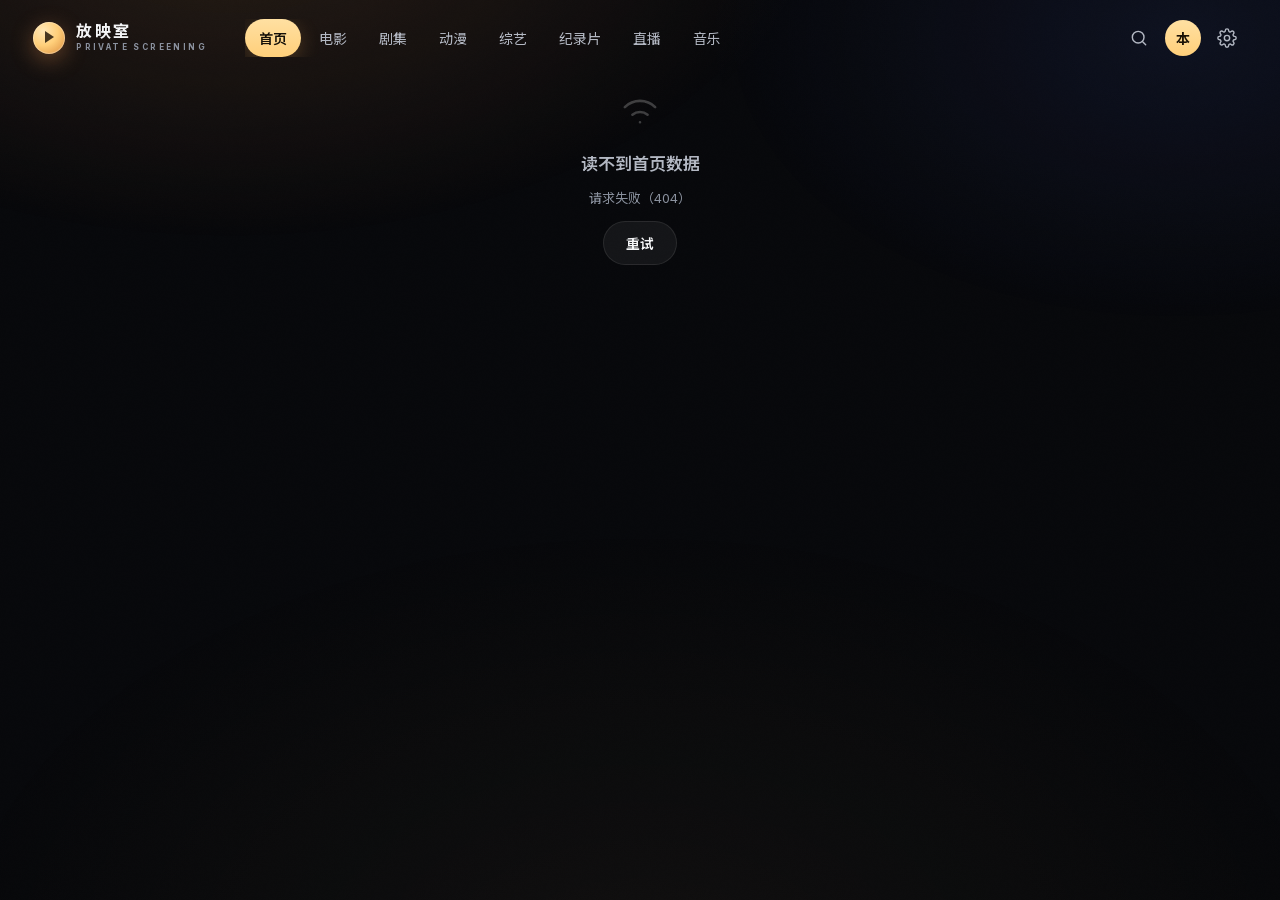
==== commit edb19c9b: "feat!: 彻底移除账户与 PIN 不再保留"多账户"这个选项：字段、接口、页面、样式全删干净。  前端： - core/auth.js 收缩成兼容垫片（保留同名导出，各页面 import 不用改）" ====
--- a/static/index.html
+++ b/static/index.html
@@ -15,11 +15,11 @@
 <link rel="apple-touch-icon" href="/static/favicon.svg">
 <link rel="preload" href="/static/fonts/inter/bec94a4daf.woff2" as="font"
       type="font/woff2" crossorigin>
-<link rel="stylesheet" href="/static/app/styles/fonts.css?v=20261018z">
-<link rel="stylesheet" href="/static/app/styles/base.css?v=20261018z">
-<link rel="stylesheet" href="/static/app/styles/home.css?v=20261018z">
-<link rel="stylesheet" href="/static/app/styles/pages.css?v=20261018z">
-<link rel="stylesheet" href="/static/app/styles/player.css?v=20261018z">
+<link rel="stylesheet" href="/static/app/styles/fonts.css?v=20261019c">
+<link rel="stylesheet" href="/static/app/styles/base.css?v=20261019c">
+<link rel="stylesheet" href="/static/app/styles/home.css?v=20261019c">
+<link rel="stylesheet" href="/static/app/styles/pages.css?v=20261019c">
+<link rel="stylesheet" href="/static/app/styles/player.css?v=20261019c">
 </head>
 <body data-page="home">
 <div class="ambient" id="ambient" aria-hidden="true"></div>
@@ -69,10 +69,9 @@
 <audio id="audio" preload="metadata"></audio>
 <div class="toast" id="toast" role="status" aria-live="polite"></div>
 <div id="modal-root"></div>
-<div id="auth-gate" class="auth-gate" hidden></div>
 <div id="cast-sheet" class="cast-sheet" hidden></div>
 
 <!-- 播放器依赖 540KB，改为进播放器时按需加载：首屏不再为它们买单 -->
-<script type="module" src="/static/app/main.js?v=20261018z"></script>
+<script type="module" src="/static/app/main.js?v=20261019c"></script>
 </body>
 </html>
--- a/static/app/styles/pages.css
+++ b/static/app/styles/pages.css
@@ -789,36 +789,8 @@
 /* 左右各扩 44px，避免播放头在 0 时粒子被画布左边裁成一条竖线 */
 .np-fx{left:-44px;width:calc(100% + 88px)}
 
-/* ═══════════ 登录门 ═══════════ */
-.auth-gate{position:fixed;top:0;right:0;bottom:0;left:0;z-index:400;display:grid;place-items:center;padding:24px;
-  background:rgba(6,7,11,.88);-webkit-backdrop-filter:blur(20px);backdrop-filter:blur(20px)}
-.auth-gate[hidden]{display:none}
 body.gated{overflow:hidden}
-.gate-card{width:min(520px,100%);border-radius:20px;border:1px solid var(--line);
-  background:linear-gradient(180deg,#16181f,#0d0f14);padding:26px;
-  box-shadow:0 40px 90px rgba(0,0,0,.65);animation:gateIn .34s var(--ease) both}
 @keyframes gateIn{from{opacity:0;transform:translateY(10px) scale(.99)}to{opacity:1;transform:none}}
-.gate-brand{display:flex;gap:14px;align-items:center;margin-bottom:18px}
-.gate-logo{width:44px;height:44px;border-radius:13px;display:grid;place-items:center;flex:none;
-  background:linear-gradient(180deg,#ffe0a2,var(--accent));color:#1b1206;font-size:17px}
-.gate-brand h2{margin:0 0 4px;font-size:17px;font-weight:600}
-.gate-brand p{margin:0;font-size:12px;color:#8a919e;line-height:1.6}
-.gate-field{display:flex;flex-direction:column;gap:6px;margin-bottom:12px}
-.gate-field span{font-size:12px;color:#9aa1ad}
-.gate-form .btn{width:100%;margin-top:6px}
-.gate-users{display:grid;gap:8px}
-.gate-user{display:flex;align-items:center;gap:12px;padding:10px 12px;border-radius:12px;
-  border:1px solid var(--line);background:rgba(255,255,255,.03);text-align:left;
-  outline:none;cursor:pointer;transition:.16s var(--ease)}
-.gate-user:hover{background:rgba(255,255,255,.08);border-color:var(--line-strong)}
-.gate-user.focused{box-shadow:0 0 0 2px var(--accent)}
-.gate-user.on{border-color:rgba(255,207,122,.5);background:rgba(255,207,122,.08)}
-.gate-avatar{width:34px;height:34px;border-radius:50%;display:grid;place-items:center;flex:none;
-  background:#23262f;color:#f4f5f7;font-weight:600;font-size:14px}
-.gate-uname{flex:1;font-size:14px;color:#f4f5f7}
-.gate-urole{font-size:11.5px;color:#8a919e}
-.gate-pinbox{margin-top:16px;padding-top:16px;border-top:1px solid var(--line)}
-.gate-pinbox .input{margin-bottom:10px}
 .nav-me{width:36px;height:36px;border-radius:50%;display:grid;place-items:center;flex:none;
   background:linear-gradient(180deg,#ffe0a2,var(--accent));color:#1b1206;
   font-weight:650;font-size:14px;outline:none;border:0;cursor:pointer;
@@ -841,8 +813,6 @@
 .pin-big{height:64px;font-size:26px;text-align:center;border-radius:14px;
   background:rgba(255,255,255,.04);letter-spacing:.55em;text-indent:.55em}
 .pin-big.loading{opacity:.55}
-.gate-solo .gate-brand{margin-bottom:16px}
-.gate-err{margin:10px 0 0;min-height:1.2em;color:var(--danger);font-size:12px}
 
 /* 详情页返回：原来只能靠键盘/遥控器返回键，鼠标和触屏没入口 */
 .back-pill{
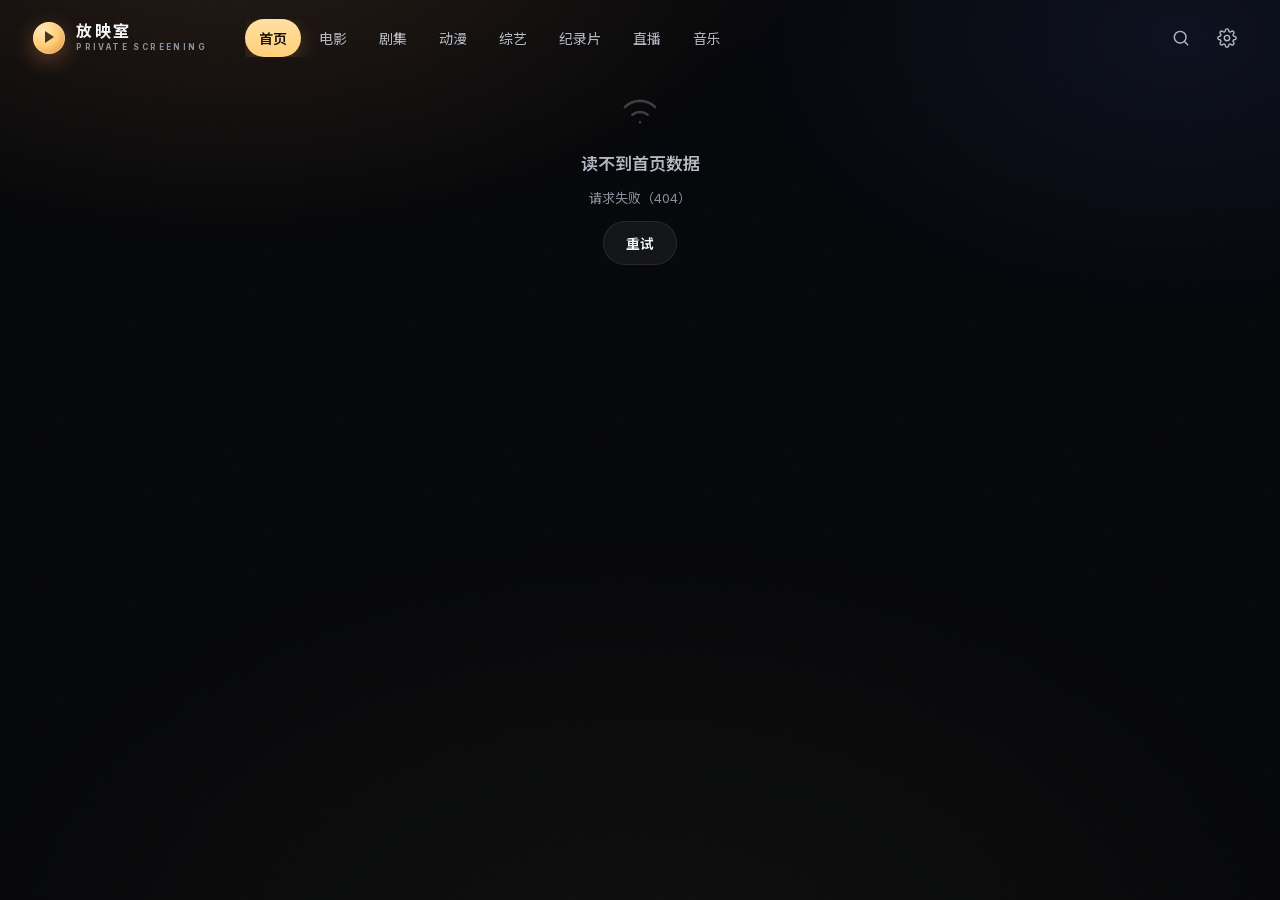
==== commit 72e19764: "fix(ui): 导航栏去掉账户头像 右上角那个圆头像（"本"）是旧的账户切换入口，现在没有账户了，它只剩一个 点不动的装饰，还占着位置。  - index.html 删掉 #btn-me 按钮 - " ====
--- a/static/index.html
+++ b/static/index.html
@@ -15,11 +15,11 @@
 <link rel="apple-touch-icon" href="/static/favicon.svg">
 <link rel="preload" href="/static/fonts/inter/bec94a4daf.woff2" as="font"
       type="font/woff2" crossorigin>
-<link rel="stylesheet" href="/static/app/styles/fonts.css?v=20261019c">
-<link rel="stylesheet" href="/static/app/styles/base.css?v=20261019c">
-<link rel="stylesheet" href="/static/app/styles/home.css?v=20261019c">
-<link rel="stylesheet" href="/static/app/styles/pages.css?v=20261019c">
-<link rel="stylesheet" href="/static/app/styles/player.css?v=20261019c">
+<link rel="stylesheet" href="/static/app/styles/fonts.css?v=20261019d">
+<link rel="stylesheet" href="/static/app/styles/base.css?v=20261019d">
+<link rel="stylesheet" href="/static/app/styles/home.css?v=20261019d">
+<link rel="stylesheet" href="/static/app/styles/pages.css?v=20261019d">
+<link rel="stylesheet" href="/static/app/styles/player.css?v=20261019d">
 </head>
 <body data-page="home">
 <div class="ambient" id="ambient" aria-hidden="true"></div>
@@ -34,9 +34,6 @@
     <div class="nav-actions">
       <button id="btn-search" class="icon-btn" title="搜索（/）" data-focus aria-label="搜索">
         <svg viewBox="0 0 24 24"><circle cx="11" cy="11" r="7"/><path d="M20 20l-3.6-3.6"/></svg>
-      </button>
-      <button id="btn-me" class="nav-me" title="切换账户" data-focus aria-label="切换账户">
-        <span id="me-avatar">?</span>
       </button>
       <a id="btn-settings" class="icon-btn" href="#/settings/sources" title="设置" data-focus aria-label="设置">
         <svg viewBox="0 0 24 24"><circle cx="12" cy="12" r="3.2"/><path d="M19.4 15a1.7 1.7 0 00.34 1.87l.06.06a2 2 0 11-2.83 2.83l-.06-.06A1.7 1.7 0 0015 19.4a1.7 1.7 0 00-1 1.55V21a2 2 0 11-4 0v-.09A1.7 1.7 0 009 19.4a1.7 1.7 0 00-1.87.34l-.06.06a2 2 0 11-2.83-2.83l.06-.06A1.7 1.7 0 004.6 15a1.7 1.7 0 00-1.55-1H3a2 2 0 110-4h.09A1.7 1.7 0 004.6 9a1.7 1.7 0 00-.34-1.87l-.06-.06a2 2 0 112.83-2.83l.06.06A1.7 1.7 0 009 4.6a1.7 1.7 0 001-1.55V3a2 2 0 114 0v.09A1.7 1.7 0 0015 4.6a1.7 1.7 0 001.87-.34l.06-.06a2 2 0 112.83 2.83l-.06.06A1.7 1.7 0 0019.4 9a1.7 1.7 0 001.55 1H21a2 2 0 110 4h-.09a1.7 1.7 0 00-1.51 1z"/></svg>
@@ -72,6 +69,6 @@
 <div id="cast-sheet" class="cast-sheet" hidden></div>
 
 <!-- 播放器依赖 540KB，改为进播放器时按需加载：首屏不再为它们买单 -->
-<script type="module" src="/static/app/main.js?v=20261019c"></script>
+<script type="module" src="/static/app/main.js?v=20261019d"></script>
 </body>
 </html>
--- a/static/app/styles/base.css
+++ b/static/app/styles/base.css
@@ -435,7 +435,6 @@
   #tabs a{padding:7px 9px;font-size:12.5px}
   .nav-actions{gap:2px}
   .nav-actions .icon-btn{width:34px;height:34px}
-  .nav-me{width:30px;height:30px;font-size:12px}
   .brand-mark{width:28px;height:28px}
 
   /* 手机 GPU 上 blur(30px)+mask 又贵又容易整块渲染成黑色，换成纯亮度压暗 */
@@ -899,7 +898,6 @@
   #tabs a{padding:7px 9px;font-size:12.5px}
   .nav-actions{gap:2px}
   .nav-actions .icon-btn{width:34px;height:34px}
-  .nav-me{width:30px;height:30px;font-size:12px}
   .brand-mark{width:28px;height:28px}
 
   /* 手机 GPU 上 blur(30px)+mask 又贵又容易整块渲染成黑色，换成纯亮度压暗 */
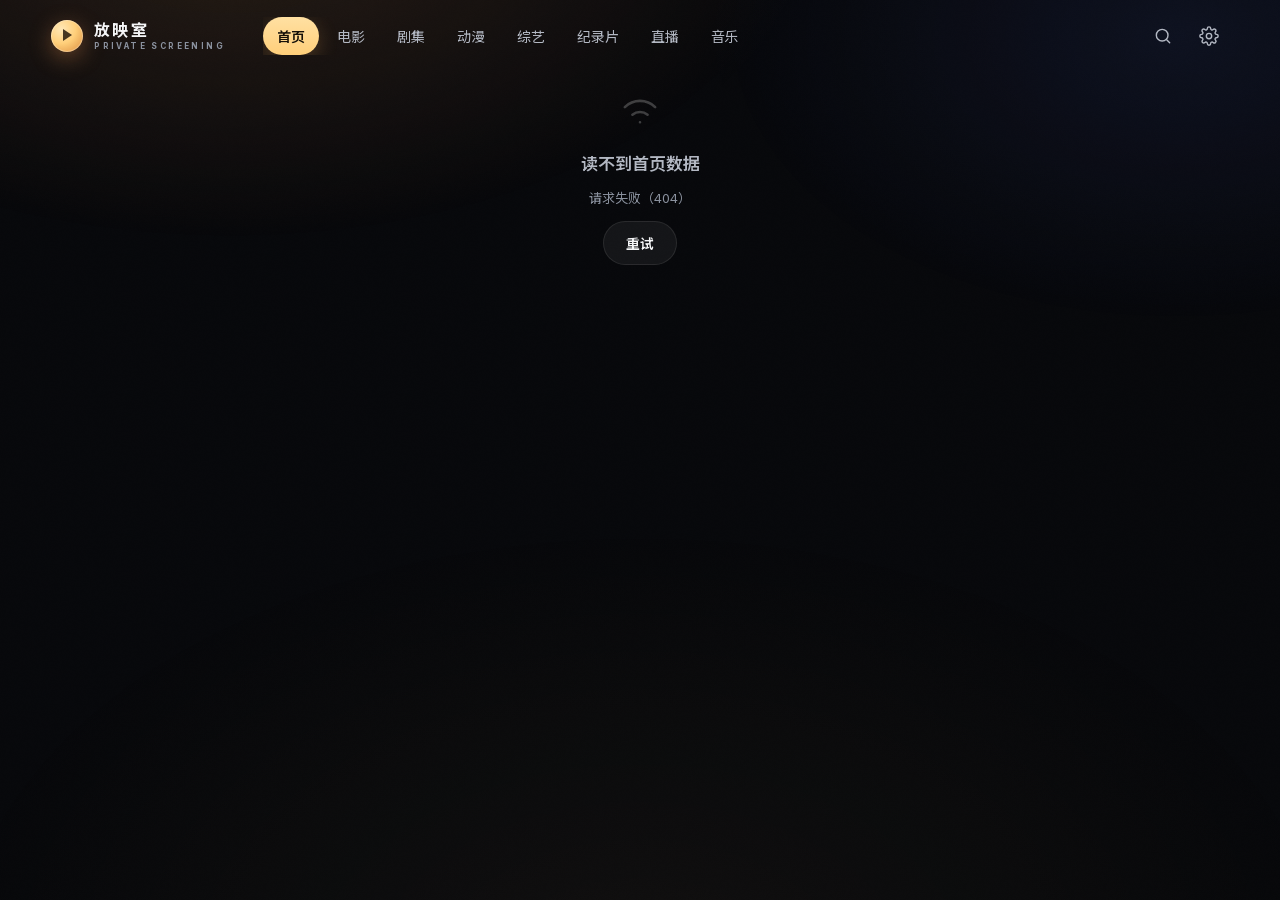
==== commit ab11513c: "fix: 简介 HTML 实体三端统一解码，Web 首页与详情版式收敛 采集站的 vod_content 常是二次转义的（&amp;#039;），单趟 unescape 只解到 &#039;，撇号会以" ====
--- a/static/index.html
+++ b/static/index.html
@@ -15,11 +15,11 @@
 <link rel="apple-touch-icon" href="/static/favicon.svg">
 <link rel="preload" href="/static/fonts/inter/bec94a4daf.woff2" as="font"
       type="font/woff2" crossorigin>
-<link rel="stylesheet" href="/static/app/styles/fonts.css?v=20261019d">
-<link rel="stylesheet" href="/static/app/styles/base.css?v=20261019d">
-<link rel="stylesheet" href="/static/app/styles/home.css?v=20261019d">
-<link rel="stylesheet" href="/static/app/styles/pages.css?v=20261019d">
-<link rel="stylesheet" href="/static/app/styles/player.css?v=20261019d">
+<link rel="stylesheet" href="/static/app/styles/fonts.css?v=20261022g">
+<link rel="stylesheet" href="/static/app/styles/base.css?v=20261022g">
+<link rel="stylesheet" href="/static/app/styles/home.css?v=20261022g">
+<link rel="stylesheet" href="/static/app/styles/pages.css?v=20261022g">
+<link rel="stylesheet" href="/static/app/styles/player.css?v=20261022g">
 </head>
 <body data-page="home">
 <div class="ambient" id="ambient" aria-hidden="true"></div>
@@ -35,7 +35,7 @@
       <button id="btn-search" class="icon-btn" title="搜索（/）" data-focus aria-label="搜索">
         <svg viewBox="0 0 24 24"><circle cx="11" cy="11" r="7"/><path d="M20 20l-3.6-3.6"/></svg>
       </button>
-      <a id="btn-settings" class="icon-btn" href="#/settings/sources" title="设置" data-focus aria-label="设置">
+      <a id="btn-settings" class="icon-btn" href="#/settings/sources" title="设置" data-focus aria-label="设置" data-admin-only>
         <svg viewBox="0 0 24 24"><circle cx="12" cy="12" r="3.2"/><path d="M19.4 15a1.7 1.7 0 00.34 1.87l.06.06a2 2 0 11-2.83 2.83l-.06-.06A1.7 1.7 0 0015 19.4a1.7 1.7 0 00-1 1.55V21a2 2 0 11-4 0v-.09A1.7 1.7 0 009 19.4a1.7 1.7 0 00-1.87.34l-.06.06a2 2 0 11-2.83-2.83l.06-.06A1.7 1.7 0 004.6 15a1.7 1.7 0 00-1.55-1H3a2 2 0 110-4h.09A1.7 1.7 0 004.6 9a1.7 1.7 0 00-.34-1.87l-.06-.06a2 2 0 112.83-2.83l.06.06A1.7 1.7 0 009 4.6a1.7 1.7 0 001-1.55V3a2 2 0 114 0v.09A1.7 1.7 0 0015 4.6a1.7 1.7 0 001.87-.34l.06-.06a2 2 0 112.83 2.83l-.06.06A1.7 1.7 0 0019.4 9a1.7 1.7 0 001.55 1H21a2 2 0 110 4h-.09a1.7 1.7 0 00-1.51 1z"/></svg>
       </a>
     </div>
@@ -69,6 +69,6 @@
 <div id="cast-sheet" class="cast-sheet" hidden></div>
 
 <!-- 播放器依赖 540KB，改为进播放器时按需加载：首屏不再为它们买单 -->
-<script type="module" src="/static/app/main.js?v=20261019d"></script>
+<script type="module" src="/static/app/main.js?v=20261022g"></script>
 </body>
 </html>
--- a/static/app/styles/base.css
+++ b/static/app/styles/base.css
@@ -21,10 +21,15 @@
   --ease:cubic-bezier(.22,1,.36,1);
   --font-ui:"Inter","Noto Sans SC",-apple-system,BlinkMacSystemFont,"SF Pro Display",
     "PingFang SC","HarmonyOS Sans SC","Microsoft YaHei",sans-serif;
-  --hdr:76px;
-  --pad:clamp(16px,2.6vw,52px);
-  /* 内容版心：宽屏不再无限拉伸，多出来的宽度留给两侧留白 */
-  --shell:1560px;
+  /* 导航高度：手机上 56 省空间，1440 回到 79（原来固定 76），4K 封顶 88 */
+  --hdr:clamp(56px,3.4vw + 30px,88px);
+  --pad:clamp(16px,2.6vw,64px);
+  /* 内容版心：宽屏不再无限拉伸，多出来的宽度留给两侧留白。
+     92vw + 1760 上限：375 手机上等于满宽，1440 笔记本 1325，1920/2K 收到 1760，
+     4K/8K 由下面的大屏断点再放宽到 2100/2400。 */
+  --shell:clamp(320px,92vw,1760px);
+  /* 详情页右侧信息栏宽度：小屏窄、4K 上不浪费 */
+  --aside:340px;
 }
 *{box-sizing:border-box}
 html,body{margin:0;padding:0}
@@ -149,7 +154,8 @@
 .nav-btn-labeled:hover{color:#f4f5f7;border-color:var(--line-strong);background:var(--surface)}
 
 /* ═══════════ 布局 ═══════════ */
-.view{position:relative;z-index:1;min-height:100vh;padding-top:calc(var(--hdr) + 16px);
+/* 100dvh 兜底：手机上地址栏收起时 100vh 会留一条空白 */
+.view{position:relative;z-index:1;min-height:100vh;min-height:100dvh;padding-top:calc(var(--hdr) + 16px);
   padding-bottom:96px;outline:none}
 body[data-hero="1"] .view{padding-top:0}
 .page{width:100%;max-width:calc(var(--shell) + var(--pad) * 2);margin-inline:auto;
@@ -263,7 +269,9 @@
   scrollbar-width:none;scroll-behavior:smooth;
 }
 .rail::-webkit-scrollbar{display:none}
-.rail .card{width:clamp(140px,13.5vw,196px);aspect-ratio:2/3.05}
+/* 货架卡：原来上限 196px，在 4K 上一条 rail 能塞 12 张、张张不过邮票大，改成
+   随视口长到 260px；2K/4K 再由下面的大屏断点抬到 300/340 */
+.rail .card{width:clamp(140px,13vw,260px);aspect-ratio:2/3.05}
 .card-meta{padding:11px 3px 0}
 .card-title{color:#f4f5f7;font-size:13.5px;font-weight:500;line-height:1.4;margin:0;
   display:-webkit-box;-webkit-line-clamp:2;-webkit-box-orient:vertical;overflow:hidden;
@@ -286,11 +294,14 @@
 .card-play svg{width:18px;height:18px;margin-left:2px}
 .card:hover .card-play,.card.focused .card-play{opacity:1}
 .card:hover img,.card.focused img{transform:scale(1.045)}
+/* 卡片基准宽随视口流体变化：375→112、768→112、1024→128、1440→180、
+   1920→220（上限），自动得到「手机 3 列 / 平板 6 列 / 笔记本 7 列 / 2K 7 列」。
+   比逐档写 grid-template-columns 更稳：断点之间不会出现「跳一下」的列数突变。 */
 .grid{
-  display:grid;gap:28px 16px;padding:12px 0 10px;
-  grid-template-columns:repeat(auto-fill,minmax(clamp(132px,13vw,176px),1fr));
-}
-.wide-card{width:clamp(240px,24vw,340px)!important;aspect-ratio:16/9!important}
+  display:grid;gap:clamp(16px,1.5vw,30px) clamp(10px,.9vw,18px);padding:12px 0 10px;
+  grid-template-columns:repeat(auto-fill,minmax(clamp(112px,12.5vw,220px),1fr));
+}
+.wide-card{width:clamp(200px,22vw,380px)!important;aspect-ratio:16/9!important}
 .wide-card .card-title{margin-top:0}
 .grid-enter{animation:cardIn .45s var(--ease) both}
 @keyframes cardIn{from{opacity:0;transform:translateY(10px)}to{opacity:1;transform:none}}
@@ -305,7 +316,7 @@
   rgba(255,255,255,.085) 50%,rgba(255,255,255,.045) 70%);
   background-size:220% 100%;animation:shimmer 1.4s infinite linear}
 @keyframes shimmer{to{background-position:-220% 0}}
-.skl-card{aspect-ratio:2/3.05;width:clamp(140px,13.5vw,196px);flex:none}
+.skl-card{aspect-ratio:2/3.05;width:clamp(112px,12.5vw,220px);flex:none}
 .skl-line{height:12px;border-radius:6px;margin-top:10px}
 .skl-grid{display:flex;gap:14px;overflow:hidden;padding:12px var(--pad)}
 .skl-hero{height:min(74vh,700px);border-radius:0}
@@ -362,7 +373,7 @@
   #tabs a{padding:8px 11px;font-size:13px}
   .page-head{margin-bottom:18px}
   .rail{gap:12px}
-  .grid{gap:18px 12px;grid-template-columns:repeat(auto-fill,minmax(112px,1fr))}
+  .grid{gap:18px 12px}
   .section{margin-top:32px}
   .section-sub{display:none}
 }
@@ -397,17 +408,79 @@
   box-shadow:0 30px 60px rgba(0,0,0,.62)}
 .card.focused{box-shadow:0 0 0 2px var(--accent),0 34px 70px rgba(0,0,0,.7);z-index:4}
 
-/* 10-foot UI：大屏（电视/投影）整体抬一档字号，3 米外才看得清 */
-@media (min-width:1600px){
-  /* 只放大字号，不要再动 --pad：屏越大边距越宽是反的 */
+/* 2K/4K（≥2100px）：1920 屏不进来，否则 1840 版心只剩 40px 边距，比原来更挤 */
+/* 平板：纯流体规则在 768 上会算出 6 列 × 114px，卡片小得像缩略图。
+   这个尺寸区间直接定列数，让 iPad 竖屏 3 列、横屏 4 列，卡片尺寸够大。 */
+@media (min-width:601px) and (max-width:820px){
+  .grid{grid-template-columns:repeat(3,minmax(0,1fr))}
+  .card-title{font-size:14px}
+}
+@media (min-width:821px) and (max-width:1100px){
+  .grid{grid-template-columns:repeat(4,minmax(0,1fr))}
+  .card-title{font-size:14px}
+}
+
+/* ═══════════ 大屏断点：笔记本 → 显示器 → 8K ═══════════
+   --shell 已经用 clamp(320px,92vw,1760px) 在流体变化，这几档只管两件事：
+   ① 到某个硬件档位再抬一档字号和卡片尺寸（27" 2K、32" 4K 上不用凑近屏幕看）；
+   ② 放宽版心上限，别让 4K 屏上内容缩成中间一条。 */
+
+/* 13~16 寸笔记本（1366~1728）：1366 是 13/14 寸最常见的逻辑宽度 */
+@media (min-width:1366px){
   .card-title{font-size:14.5px}
   .card-sub{font-size:12.5px}
   .section-sub{font-size:13px}
   .page-sub{font-size:14.5px}
+}
+
+/* 1080p / 21-24 寸显示器（≥1720，16" MacBook 的 1728 也落这一档） */
+@media (min-width:1720px){
+  :root{--aside:380px}
+  .card-title{font-size:15px}
+  .card-sub{font-size:12.5px}
+  .section-title{font-size:23px}
+  .section-sub{font-size:13.5px}
+  .page-sub{font-size:15px}
   .tabs-inline button{font-size:15px}
   .chip{font-size:13.5px}
 }
 
+/* 2K / 27 寸（≥2160） */
+@media (min-width:2160px){
+  :root{--shell:1900px;--aside:400px}
+  .grid{grid-template-columns:repeat(auto-fill,minmax(240px,1fr))}
+  .card-title{font-size:16.5px}
+  .card-sub{font-size:13.5px}
+  .section-title{font-size:25px}
+  .section-sub{font-size:14px}
+  .page-sub{font-size:16px}
+  .tabs-inline button{font-size:16px}
+  .chip{font-size:14.5px}
+  .detail-title{font-size:clamp(48px,3vw,78px)}
+  .rail .card{width:300px}
+}
+
+/* 4K / 32 寸（≥2880）——8K 屏开 200% 缩放也落这一档 */
+@media (min-width:2880px){
+  :root{--shell:2100px;--aside:420px}
+  .grid{grid-template-columns:repeat(auto-fill,minmax(270px,1fr))}
+  .card-title{font-size:18px}
+  .card-sub{font-size:14.5px}
+  .section-title{font-size:27px}
+  .rail .card{width:340px}
+}
+
+/* 8K 原生分辨率（≥3840） */
+@media (min-width:3840px){
+  :root{--shell:2400px}
+  .grid{grid-template-columns:repeat(auto-fill,minmax(300px,1fr))}
+  .card-title{font-size:19px}
+}
+
+/* 10-foot UI：电视/投影端（tv.html）3 米外看，整站再抬一点 */
+@media (min-width:1600px){
+  .section-sub{font-size:13px}
+}
 
 /* ═══════════ 浏览页：自动加载状态 ═══════════ */
 #list.is-busy{opacity:.55;filter:saturate(.7);pointer-events:none;transition:opacity .2s}
@@ -440,470 +513,6 @@
   /* 手机 GPU 上 blur(30px)+mask 又贵又容易整块渲染成黑色，换成纯亮度压暗 */
   .hero-bg{filter:brightness(.52) saturate(125%);transform:none}
   .hero .hero-bg{-webkit-mask-image:none;mask-image:none;animation:none;opacity:1}
-  .hero{min-height:min(44vh,400px);padding-bottom:64px}
-  .hero-inner{max-width:100%}
-}
-
-/* 应用把页面画到状态栏下面了：把状态栏高度让出来（浏览器里 --safe-top 为 0） */
-:root{--safe-top:0px}
-#topbar{height:calc(var(--hdr) + var(--safe-top));padding-top:var(--safe-top)}
-.view{padding-top:calc(var(--hdr) + var(--safe-top) + 16px)}
-
-/* 手机 GPU 上 78px 的模糊会把整层渲染成黑色：改成只压暗、不模糊 */
-@media (max-width:600px){
-  .ambient::before{filter:brightness(.62) saturate(130%);transform:none;opacity:.30}
-}
-
-/* 沉浸式：首页 Hero 顶到屏幕最上沿，导航浮在图上。
-   否则状态栏那块会是空的黑色横条（用户会以为没全屏）。 */
-.page.bleed > .hero{
-  margin-top:calc(-1 * (var(--hdr) + var(--safe-top) + 16px));
-  padding-top:calc(var(--hdr) + var(--safe-top) + 22px);
-}
-
-* ═══════════ 放映室 · 设计基线 ═══════════
-   暗色影院基调 + 单一暖金色强调。层级靠明度与模糊，不靠描边。
-*/
-:root{
-  color-scheme:dark;
-  --bg:#07080b;
-  --bg-soft:#0c0e13;
-  --surface:rgba(255,255,255,.055);
-  --surface-2:rgba(255,255,255,.09);
-  --line:rgba(255,255,255,.085);
-  --line-strong:rgba(255,255,255,.16);
-  --text:#f4f5f7;
-  --dim:#b3b8c3;
-  --muted:#8a919e;
-  --accent:#ffcf7a;
-  --accent-2:#ff9f5a;
-  --accent-soft:rgba(255,207,122,.14);
-  --danger:#ff6b6b;
-  --ok:#7ee2a8;
-  --r-lg:22px; --r-md:14px; --r-sm:10px;
-  --ease:cubic-bezier(.22,1,.36,1);
-  --font-ui:"Inter","Noto Sans SC",-apple-system,BlinkMacSystemFont,"SF Pro Display",
-    "PingFang SC","HarmonyOS Sans SC","Microsoft YaHei",sans-serif;
-  --hdr:76px;
-  --pad:clamp(16px,2.6vw,52px);
-  /* 内容版心：宽屏不再无限拉伸，多出来的宽度留给两侧留白 */
-  --shell:1560px;
-}
-*{box-sizing:border-box}
-html,body{margin:0;padding:0}
-html{background:var(--bg)}
-body{
-  font-family:var(--font-ui);
-  font-feature-settings:"cv05" 1,"ss01" 0;
-  color:#f4f5f7;background:var(--bg);
-  -webkit-font-smoothing:antialiased;text-rendering:optimizeLegibility;
-  min-height:100vh;overflow-x:hidden;
-}
-body.locked{overflow:hidden}
-/* 页面容器再兜一层文字色：某些"强制深色"扩展只改 body，这里能把继承链切断 */
-#view,.page,#topbar{color:#f4f5f7}
-a{color:inherit;text-decoration:none}
-button{font:inherit;color:inherit;background:none;border:0;cursor:pointer}
-input,textarea,select{font:inherit;color:inherit}
-img{display:block;max-width:100%}
-::selection{background:rgba(255,207,122,.3)}
-::-webkit-scrollbar{width:10px;height:10px}
-::-webkit-scrollbar-track{background:transparent}
-::-webkit-scrollbar-thumb{background:rgba(255,255,255,.13);border-radius:8px;border:3px solid var(--bg)}
-::-webkit-scrollbar-thumb:hover{background:rgba(255,255,255,.22)}
-
-/* 背景氛围光 */
-.ambient{
-  position:fixed;top:0;right:0;bottom:0;left:0;z-index:0;pointer-events:none;overflow:hidden;
-  background:
-    radial-gradient(900px 520px at 18% -10%, rgba(255,164,92,.16), transparent 65%),
-    radial-gradient(760px 480px at 92% 4%, rgba(96,124,255,.10), transparent 62%),
-    radial-gradient(1100px 700px at 50% 108%, rgba(255,207,122,.05), transparent 70%);
-  transition:opacity .6s var(--ease), background 1s var(--ease);
-  opacity:.85;
-}
-/* 当前这张片子的封面：直接当背景图模糊掉，色调跟着内容走。
-   不读像素（跨域图片取色会污染 canvas），只让浏览器自己晕染。 */
-.ambient::before{
-  content:"";position:absolute;top:-18%;right:-18%;bottom:-18%;left:-18%;
-  background-image:var(--ambient-poster,none);
-  background-size:cover;background-position:center;
-  filter:blur(78px) saturate(170%) brightness(.72);
-  opacity:.34;transform:scale(1.15);
-  transition:opacity .9s var(--ease);
-}
-/* 全局胶片颗粒：只覆盖内容层，播放器与弹窗在它上面 */
-body::after{
-  content:"";position:fixed;top:0;right:0;bottom:0;left:0;z-index:40;pointer-events:none;
-  opacity:.045;mix-blend-mode:overlay;
-  background-image:url("data:image/svg+xml,%3Csvg xmlns='http://www.w3.org/2000/svg' width='140' height='140'%3E%3Cfilter id='n'%3E%3CfeTurbulence type='fractalNoise' baseFrequency='.9' numOctaves='3'/%3E%3C/filter%3E%3Crect width='140' height='140' filter='url(%23n)' opacity='.34'/%3E%3C/svg%3E");
-}
-body[data-page="music"] .ambient{
-  background:
-    radial-gradient(900px 520px at 12% -8%, rgba(120,96,255,.16), transparent 65%),
-    radial-gradient(760px 480px at 94% 6%, rgba(255,120,180,.10), transparent 60%);
-}
-body[data-page="live"] .ambient{
-  background:
-    radial-gradient(900px 520px at 20% -10%, rgba(255,92,92,.13), transparent 65%),
-    radial-gradient(760px 480px at 92% 0%, rgba(255,196,92,.09), transparent 60%);
-}
-
-/* ═══════════ 顶栏 ═══════════ */
-#topbar{
-  position:fixed;top:0;left:0;right:0;height:var(--hdr);z-index:80;
-  display:flex;align-items:center;
-  transition:transform .38s var(--ease), background .35s var(--ease), border-color .35s var(--ease), backdrop-filter .35s;
-  border-bottom:1px solid transparent;
-}
-#topbar.solid{
-  background:rgba(8,9,13,.72);
-  -webkit-backdrop-filter:blur(24px) saturate(160%);
-  backdrop-filter:blur(24px) saturate(160%);
-  border-bottom-color:var(--line);
-}
-#topbar.hide{transform:translateY(-100%)}
-.nav-inner{
-  width:100%;max-width:calc(var(--shell) + var(--pad) * 2);margin-inline:auto;
-  padding:0 var(--pad);display:flex;align-items:center;gap:clamp(16px,3vw,44px);
-}
-.brand{display:flex;align-items:center;gap:11px;flex:none;border-radius:12px;outline:none}
-.brand-mark{
-  width:32px;height:32px;border-radius:50%;position:relative;
-  background:radial-gradient(circle at 32% 28%, #ffe7b6, var(--accent) 46%, #d98a3c 100%);
-  box-shadow:0 6px 22px rgba(255,159,90,.34), inset 0 0 0 1px rgba(255,255,255,.28);
-}
-.brand-mark i{
-  position:absolute;top:9px;right:0;bottom:0;left:12px;width:0;height:0;
-  border-left:9px solid rgba(30,18,6,.82);
-  border-top:6px solid transparent;border-bottom:6px solid transparent;
-}
-.brand-txt{display:flex;flex-direction:column;line-height:1.06;font-size:16px;font-weight:700;
-  letter-spacing:.14em;color:#f4f5f7}
-.brand-txt em{font-style:normal;font-size:8px;letter-spacing:.3em;color:#8a919e;margin-top:3px}
-#tabs{display:flex;align-items:center;gap:4px;overflow-x:auto;scrollbar-width:none;flex:1;min-width:0}
-#tabs::-webkit-scrollbar{display:none}
-#tabs a{
-  position:relative;padding:9px 14px;border-radius:999px;font-size:14px;color:#b3b8c3;
-  white-space:nowrap;transition:color .2s,background .25s,transform .25s var(--ease);outline:none;
-}
-#tabs a:hover{color:#f4f5f7;background:rgba(255,255,255,.05)}
-#tabs a.on{color:#151008;background:linear-gradient(180deg,#ffe0a2,var(--accent));font-weight:600;
-  box-shadow:0 6px 20px rgba(255,180,90,.22)}
-#tabs a.focused{
-  box-shadow:inset 0 0 0 2px var(--accent);
-  background:rgba(255,255,255,.07);color:#f4f5f7;transform:none;
-}
-#tabs a.on.focused{box-shadow:inset 0 0 0 2px rgba(35,20,4,.55)}
-.nav-actions{display:flex;align-items:center;gap:6px;flex:none}
-.icon-btn{
-  width:40px;height:40px;border-radius:50%;display:grid;place-items:center;
-  color:#b3b8c3;transition:background .2s,color .2s,transform .25s var(--ease),box-shadow .25s;
-  outline:none;
-}
-.icon-btn svg{width:20px;height:20px;fill:none;stroke:currentColor;stroke-width:1.7;
-  stroke-linecap:round;stroke-linejoin:round}
-.icon-btn:hover{background:rgba(255,255,255,.08);color:#f4f5f7}
-.icon-btn.focused{background:rgba(255,255,255,.1);color:#f4f5f7;box-shadow:0 0 0 2px var(--accent)}
-.icon-btn.small{width:auto;height:30px;padding:0 10px;border-radius:8px;font-size:11px;letter-spacing:.06em;
-  border:1px solid var(--line);color:#8a919e}
-.nav-btn-labeled{display:flex;align-items:center;gap:8px;padding:0 14px;height:38px;border-radius:999px;
-  border:1px solid var(--line);color:#b3b8c3;font-size:13px;transition:.2s}
-.nav-btn-labeled:hover{color:#f4f5f7;border-color:var(--line-strong);background:var(--surface)}
-
-/* ═══════════ 布局 ═══════════ */
-.view{position:relative;z-index:1;min-height:100vh;padding-top:calc(var(--hdr) + 16px);
-  padding-bottom:96px;outline:none}
-body[data-hero="1"] .view{padding-top:0}
-.page{width:100%;max-width:calc(var(--shell) + var(--pad) * 2);margin-inline:auto;
-  padding:0 var(--pad);animation:pageIn .34s var(--ease)}
-/* Hero 需要通栏的页面：不设版心，由内部区块自己限宽 */
-.page.bleed{max-width:none}
-@keyframes pageIn{from{opacity:.72;transform:translateY(8px)}to{opacity:1;transform:none}}
-.page-head{display:flex;align-items:flex-end;gap:16px;margin:6px 0 20px;flex-wrap:wrap}
-/* 标题统一取正文色：不依赖 body 继承，避免被强制深色类扩展压暗 */
-h1,h2,h3,h4{color:#f4f5f7}
-.page-title{font-size:clamp(26px,3.4vw,40px);font-weight:660;letter-spacing:-.01em;margin:0;
-  color:#f4f5f7}
-.page-sub{color:#8a919e;font-size:13.5px;margin:0 0 4px}
-.page-head .spacer{flex:1}
-.eyebrow{font-size:11px;letter-spacing:.24em;color:var(--accent);font-weight:600;text-transform:uppercase}
-.muted{color:#8a919e}
-.dim{color:#b3b8c3}
-.section{margin:32px auto 0;max-width:calc(var(--shell) + var(--pad) * 2)}
-/* Hero 后面第一块贴近一点，避免中间空出一段纯黑 */
-.hero + .section{margin-top:18px}
-.section-head{display:flex;align-items:baseline;gap:12px;margin:0 var(--pad) 12px}
-.section-title{font-size:21px;font-weight:650;letter-spacing:0;margin:0;color:#f4f5f7}
-.section-sub{font-size:12.5px;color:#8a919e}
-.section-head .more{margin-left:auto;font-size:12.5px;color:#8a919e;display:flex;
-  align-items:center;gap:4px;white-space:nowrap;flex:none}
-.section-head .more:hover{color:var(--accent)}
-
-/* ═══════════ 按钮 ═══════════ */
-.btn{
-  display:inline-flex;align-items:center;justify-content:center;gap:8px;
-  height:44px;padding:0 22px;border-radius:999px;font-size:14px;font-weight:600;
-  background:var(--surface);color:#f4f5f7;border:1px solid var(--line);
-  transition:transform .22s var(--ease),background .2s,border-color .2s,box-shadow .25s;
-  outline:none;white-space:nowrap;
-}
-.btn svg{width:17px;height:17px;fill:none;stroke:currentColor;stroke-width:2;stroke-linecap:round;stroke-linejoin:round}
-.btn:hover{background:var(--surface-2);border-color:var(--line-strong);transform:translateY(-1px)}
-.btn.focused{box-shadow:0 0 0 2px var(--accent),0 14px 34px rgba(0,0,0,.5);transform:translateY(-2px) scale(1.02)}
-.btn.primary{background:linear-gradient(180deg,#ffe1a5,var(--accent));color:#1b1206;border-color:transparent;
-  box-shadow:0 10px 30px rgba(255,175,90,.26)}
-.btn.primary:hover{background:linear-gradient(180deg,#ffeec7,#ffd58c)}
-.btn.ghost{background:transparent}
-.btn.danger{color:var(--danger);border-color:rgba(255,107,107,.3)}
-.btn.danger:hover{background:rgba(255,107,107,.1)}
-.btn.sm{height:34px;padding:0 14px;font-size:12.5px;font-weight:500}
-.btn[disabled]{opacity:.45;pointer-events:none}
-
-/* ═══════════ 表单 ═══════════ */
-.field{display:flex;flex-direction:column;gap:8px;margin-bottom:14px}
-.field label{font-size:12px;color:#8a919e;letter-spacing:.04em}
-.input,select.input,textarea.input{
-  height:42px;padding:0 14px;border-radius:var(--r-sm);
-  background:rgba(255,255,255,.045);border:1px solid var(--line);color:#f4f5f7;
-  outline:none;transition:border-color .2s,background .2s,box-shadow .2s;width:100%;
-}
-textarea.input{height:auto;min-height:96px;padding:12px 14px;resize:vertical;line-height:1.6;
-  font-family:ui-monospace,SFMono-Regular,Menlo,monospace;font-size:12.5px}
-.input:focus{border-color:rgba(255,207,122,.55);background:rgba(255,255,255,.07);
-  box-shadow:0 0 0 3px rgba(255,207,122,.1)}
-.input::placeholder{color:#8a919e}
-select.input{appearance:none;background-image:linear-gradient(45deg,transparent 50%,var(--muted) 50%),
-  linear-gradient(135deg,var(--muted) 50%,transparent 50%);
-  background-position:calc(100% - 18px) 19px,calc(100% - 13px) 19px;
-  background-size:5px 5px,5px 5px;background-repeat:no-repeat;padding-right:34px}
-.switch{position:relative;display:inline-block;width:40px;height:23px;border-radius:99px;
-  background:rgba(255,255,255,.14);transition:background .25s;flex:none;border:0;padding:0;cursor:pointer}
-.switch::after{content:"";position:absolute;z-index:2;top:3px;left:3px;width:17px;height:17px;
-  border-radius:50%;background:#fff;box-shadow:0 1px 4px rgba(0,0,0,.4);
-  transition:transform .25s var(--ease)}
-.switch.on{background:linear-gradient(90deg,var(--accent-2),var(--accent))}
-.switch.on::after{transform:translateX(17px)}
-.chips{display:flex;flex-wrap:wrap;gap:8px}
-.chip{height:34px;padding:0 15px;border-radius:999px;border:1px solid var(--line);
-  color:#b3b8c3;font-size:13px;display:inline-flex;align-items:center;gap:6px;
-  transition:.2s;background:transparent;outline:none}
-.chip:hover{color:#f4f5f7;border-color:var(--line-strong)}
-.chip.on{background:var(--accent-soft);border-color:rgba(255,207,122,.4);color:var(--accent)}
-.chip.focused{box-shadow:inset 0 0 0 2px var(--accent)}
-
-/* ═══════════ 卡片 / 货架 / 网格 ═══════════ */
-.card{
-  position:relative;display:block;flex:none;aspect-ratio:2/3.05;border-radius:var(--r-md);
-  overflow:hidden;background:#12141a;color:inherit;
-  transition:transform .32s var(--ease),box-shadow .32s var(--ease),filter .32s;
-  outline:none;cursor:pointer;isolation:isolate;
-}
-.card::after{content:"";position:absolute;top:0;right:0;bottom:0;left:0;border-radius:inherit;pointer-events:none;
-  box-shadow:inset 0 0 0 1px rgba(255,255,255,.07);transition:box-shadow .3s}
-.card img,.hero-poster img,.detail-poster img,.sr-card img,.album-art img,
-.album-detail .art img,.np-art img,.mp-art img{
-  position:relative;z-index:1;width:100%;height:100%;object-fit:cover;
-  transition:transform .7s var(--ease),filter .3s}
-.card .ph{width:100%;height:100%;display:grid;place-items:center;font-size:30px;font-weight:700;
-  color:rgba(255,255,255,.28);
-  background:linear-gradient(140deg,rgba(255,207,122,.22),rgba(120,110,255,.14) 55%,rgba(255,255,255,.04))}
-/* 图片加载前的占位：必须脱离文档流，否则会把图片挤到可视区外 */
-.ph.fill{position:absolute;top:0;right:0;bottom:0;left:0;display:grid;place-items:center;font-size:clamp(24px,3vw,40px);
-  font-weight:700;color:rgba(255,255,255,.3);
-  background:linear-gradient(140deg,rgba(255,207,122,.2),rgba(120,110,255,.13) 55%,rgba(255,255,255,.04))}
-.card:hover{transform:translateY(-8px) scale(1.045);z-index:3;
-  box-shadow:0 30px 60px rgba(0,0,0,.62)}
-.card:hover::after{box-shadow:inset 0 0 0 1px rgba(255,207,122,.5)}
-.card.focused{transform:translateY(-10px) scale(1.07);z-index:4;
-  box-shadow:0 0 0 2px var(--accent),0 34px 70px rgba(0,0,0,.7)}
-.card.focused::after{box-shadow:inset 0 0 0 1px rgba(255,255,255,.18)}
-.rail{
-  display:flex;gap:14px;overflow-x:auto;overflow-y:hidden;
-  /* 上下留够放大空间：卡片 hover 会 translateY(-8px) + scale(1.045)，
-     以前只留 14px，放大后顶部会被货架裁掉 */
-  padding:26px var(--pad) 30px;
-  scrollbar-width:none;scroll-behavior:smooth;
-}
-.rail::-webkit-scrollbar{display:none}
-.rail .card{width:clamp(140px,13.5vw,196px);aspect-ratio:2/3.05}
-.card-meta{padding:11px 3px 0}
-.card-title{color:#f4f5f7;font-size:13.5px;font-weight:500;line-height:1.4;margin:0;
-  display:-webkit-box;-webkit-line-clamp:2;-webkit-box-orient:vertical;overflow:hidden;
-  /* 固定两行高度：单行标题也占位，下面那行「年份 · 类型 · 片源」才对得齐 */
-  min-height:2.8em}
-.card-sub{font-size:11.5px;color:#8a919e;margin:4px 0 0;display:flex;gap:6px;align-items:center}
-.card-wrap{display:flex;flex-direction:column;position:relative}
-.card-badge{position:absolute;top:9px;left:9px;z-index:2;font-size:10.5px;padding:3px 7px;border-radius:6px;
-  background:rgba(8,9,12,.76);backdrop-filter:blur(8px);color:var(--accent);font-weight:600;
-  border:1px solid rgba(255,207,122,.3)}
-.card-badge.r{left:auto;right:9px;color:#fff;border-color:rgba(255,255,255,.18)}
-.card-progress{position:absolute;left:0;right:0;bottom:0;height:3px;background:rgba(255,255,255,.16);z-index:2}
-.card-progress i{display:block;height:100%;background:linear-gradient(90deg,var(--accent-2),var(--accent))}
-.card-play{position:absolute;top:0;right:0;bottom:0;left:0;display:grid;place-items:center;opacity:0;transition:opacity .25s;
-  background:linear-gradient(180deg,rgba(0,0,0,.05),rgba(0,0,0,.5));z-index:1}
-.card-play span{width:46px;height:46px;border-radius:50%;background:rgba(255,255,255,.94);
-  display:grid;place-items:center;box-shadow:0 8px 24px rgba(0,0,0,.4);
-  /* 图标是 currentColor，不显式给深色会话出来是白底白三角 */
-  color:#101014}
-.card-play svg{width:18px;height:18px;margin-left:2px}
-.card:hover .card-play,.card.focused .card-play{opacity:1}
-.card:hover img,.card.focused img{transform:scale(1.045)}
-.grid{
-  display:grid;gap:28px 16px;padding:12px 0 10px;
-  grid-template-columns:repeat(auto-fill,minmax(clamp(132px,13vw,176px),1fr));
-}
-.wide-card{width:clamp(240px,24vw,340px)!important;aspect-ratio:16/9!important}
-.wide-card .card-title{margin-top:0}
-.grid-enter{animation:cardIn .45s var(--ease) both}
-@keyframes cardIn{from{opacity:0;transform:translateY(10px)}to{opacity:1;transform:none}}
-
-/* ═══════════ 空态 / 骨架 ═══════════ */
-.empty{display:flex;flex-direction:column;align-items:center;justify-content:center;gap:12px;
-  padding:80px 20px;text-align:center;color:#8a919e}
-.empty svg{width:52px;height:52px;fill:none;stroke:rgba(255,255,255,.22);stroke-width:1.2}
-.empty h3{margin:6px 0 0;font-size:17px;font-weight:600;color:#b3b8c3}
-.empty p{margin:0;font-size:13px;max-width:420px;line-height:1.7}
-.skl{border-radius:var(--r-md);background:linear-gradient(100deg,rgba(255,255,255,.045) 30%,
-  rgba(255,255,255,.085) 50%,rgba(255,255,255,.045) 70%);
-  background-size:220% 100%;animation:shimmer 1.4s infinite linear}
-@keyframes shimmer{to{background-position:-220% 0}}
-.skl-card{aspect-ratio:2/3.05;width:clamp(140px,13.5vw,196px);flex:none}
-.skl-line{height:12px;border-radius:6px;margin-top:10px}
-.skl-grid{display:flex;gap:14px;overflow:hidden;padding:12px var(--pad)}
-.skl-hero{height:min(74vh,700px);border-radius:0}
-
-/* ═══════════ 浮层 / Toast / 弹窗 ═══════════ */
-.overlay{position:fixed;top:0;right:0;bottom:0;left:0;z-index:120;background:rgba(4,5,8,.86);
-  -webkit-backdrop-filter:blur(28px) saturate(140%);backdrop-filter:blur(28px) saturate(140%)}
-.overlay[hidden]{display:none}
-.toast{
-  position:fixed;left:50%;bottom:34px;transform:translate(-50%,20px);z-index:300;
-  /* left:50% 会把可用宽度挤成一半，文字动不动就折行；先按内容撑开再限最大宽 */
-  width:max-content;max-width:86vw;
-  padding:12px 22px;border-radius:12px;background:rgba(20,22,28,.92);
-  border:1px solid var(--line-strong);font-size:13.5px;color:#f4f5f7;
-  opacity:0;pointer-events:none;transition:.32s var(--ease);
-  -webkit-backdrop-filter:blur(20px);backdrop-filter:blur(20px);max-width:80vw;
-  box-shadow:0 20px 50px rgba(0,0,0,.5);
-}
-.toast.on{opacity:1;transform:translate(-50%,0)}
-.toast.ok{border-color:rgba(126,226,168,.4)}
-.toast.err{border-color:rgba(255,107,107,.45)}
-#modal-root:empty{display:none}
-.modal-mask{position:fixed;top:0;right:0;bottom:0;left:0;z-index:200;background:rgba(3,4,7,.7);
-  -webkit-backdrop-filter:blur(18px);backdrop-filter:blur(18px);
-  display:grid;place-items:center;padding:24px;animation:fade .25s var(--ease)}
-@keyframes fade{from{opacity:0}to{opacity:1}}
-.modal{width:min(520px,100%);background:#12141a;border:1px solid var(--line-strong);
-  border-radius:20px;padding:26px;box-shadow:0 40px 90px rgba(0,0,0,.7);
-  animation:modalIn .35s var(--ease)}
-@keyframes modalIn{from{opacity:0;transform:translateY(14px) scale(.98)}to{opacity:1;transform:none}}
-.modal h3{margin:0 0 10px;font-size:18px;font-weight:650}
-.modal p{margin:0 0 20px;color:#b3b8c3;font-size:13.5px;line-height:1.7;white-space:pre-wrap}
-.modal .modal-actions{display:flex;justify-content:flex-end;gap:10px}
-
-/* ═══════════ 工具类 ═══════════ */
-.row{display:flex;align-items:center;gap:10px}
-.between{display:flex;align-items:center;justify-content:space-between;gap:16px}
-.pill{display:inline-flex;align-items:center;gap:5px;height:22px;padding:0 9px;border-radius:999px;
-  font-size:11px;border:1px solid var(--line);color:#8a919e;background:rgba(255,255,255,.03)}
-.pill.ok{color:var(--ok);border-color:rgba(126,226,168,.28);background:rgba(126,226,168,.07)}
-.pill.err{color:var(--danger);border-color:rgba(255,107,107,.28);background:rgba(255,107,107,.07)}
-.pill.warn{color:var(--accent);border-color:rgba(255,207,122,.28);background:var(--accent-soft)}
-.truncate{overflow:hidden;text-overflow:ellipsis;white-space:nowrap}
-.mono{font-family:ui-monospace,SFMono-Regular,Menlo,monospace;font-size:12px}
-hr.sep{border:0;border-top:1px solid var(--line);margin:22px 0}
-
-@media (max-width:1100px){
-  #tabs a{padding:8px 11px;font-size:13px}
-  .nav-inner{gap:18px}
-}
-@media (max-width:900px){
-  :root{--hdr:64px}
-  .brand-txt{display:none}
-  #tabs a{padding:8px 11px;font-size:13px}
-  .page-head{margin-bottom:18px}
-  .rail{gap:12px}
-  .grid{gap:18px 12px;grid-template-columns:repeat(auto-fill,minmax(112px,1fr))}
-  .section{margin-top:32px}
-  .section-sub{display:none}
-}
-
-/* 尊重系统「减少动态效果」：同时方便截图/自动化测试拿到稳定画面 */
-@media (prefers-reduced-motion: reduce){
-  *,*::before,*::after{
-    animation-duration:.001ms!important;animation-delay:0ms!important;
-    animation-iteration-count:1!important;transition-duration:.001ms!important;
-  }
-}
-
-/* ═══════════ 键盘可达性 ═══════════
-   以前全站 outline:none，Tab 走得到按钮却看不见焦点。
-   只对键盘用户显示焦点环，鼠标/触摸不受影响。 */
-:focus-visible{
-  outline:2px solid var(--accent)!important;
-  outline-offset:3px;
-}
-/* 文本输入不套矩形焦点环。
-   输入框本身有光标，容器边框变色就是最明确的「我在输入」信号；
-   再叠一个方角金色框，落在搜索胶囊那种圆角容器里会是一条很突兀的直边。
-   按钮、卡片、遥控器焦点仍然保留焦点环，键盘操作不会失去定位。 */
-input:not([type="checkbox"]):not([type="radio"]):not([type="range"]):focus-visible,
-textarea:focus-visible,
-select:focus-visible{
-  outline:none!important;
-}
-a.card:focus-visible{outline-offset:4px;border-radius:var(--r-md)}
-/* 遥控器/键盘的 .focused 与鼠标 hover 合并节奏，避免两套 transform 打架 */
-.card:hover,.card.focused{transform:translateY(-8px) scale(1.045);z-index:3;
-  box-shadow:0 30px 60px rgba(0,0,0,.62)}
-.card.focused{box-shadow:0 0 0 2px var(--accent),0 34px 70px rgba(0,0,0,.7);z-index:4}
-
-/* 10-foot UI：大屏（电视/投影）整体抬一档字号，3 米外才看得清 */
-@media (min-width:1600px){
-  /* 只放大字号，不要再动 --pad：屏越大边距越宽是反的 */
-  .card-title{font-size:14.5px}
-  .card-sub{font-size:12.5px}
-  .section-sub{font-size:13px}
-  .page-sub{font-size:14.5px}
-  .tabs-inline button{font-size:15px}
-  .chip{font-size:13.5px}
-}
-
-
-/* ═══════════ 浏览页：自动加载状态 ═══════════ */
-#list.is-busy{opacity:.55;filter:saturate(.7);pointer-events:none;transition:opacity .2s}
-/* 加载占位卡：作为网格里的普通单元格，从上一个卡片后面自然续排 */
-.load-ph{width:100%!important;aspect-ratio:2/3.05;border-radius:var(--r-md);flex:none}
-.load-ph-wrap{pointer-events:none}
-.load-ph-wrap .skl-line{height:11px;border-radius:5px;margin-top:10px}
-.load-status,.load-end{
-  display:flex;align-items:center;justify-content:center;gap:8px;
-  color:#8a919e;font-size:12.5px;padding:22px 0 0;margin:0;
-}
-.spin-sm{width:14px;height:14px;border-radius:50%;display:inline-block;
-  border:2px solid rgba(255,255,255,.16);border-top-color:var(--accent);
-  animation:spin .9s linear infinite}
-.load-more{display:flex;align-items:center;justify-content:center;gap:12px;padding:24px 0 8px}
-
-/* ═══════════ 手机端（≤600px）═══════════════════════════
-   360dp 宽下：6 个 tab + logo + 3 个按钮塞不下，原来会把「剧集」挤成半个字。
-   这里收紧尺寸，并给 tab 条右侧加渐隐提示"还能滑"。 */
-@media (max-width:600px){
-  .nav-inner{gap:10px;padding-inline:12px}
-  #tabs{gap:2px;
-    -webkit-mask-image:linear-gradient(90deg,#000 0,#000 calc(100% - 18px),transparent);
-    mask-image:linear-gradient(90deg,#000 0,#000 calc(100% - 18px),transparent)}
-  #tabs a{padding:7px 9px;font-size:12.5px}
-  .nav-actions{gap:2px}
-  .nav-actions .icon-btn{width:34px;height:34px}
-  .brand-mark{width:28px;height:28px}
-
-  /* 手机 GPU 上 blur(30px)+mask 又贵又容易整块渲染成黑色，换成纯亮度压暗 */
-  .hero-bg{filter:brightness(.52) saturate(125%);transform:none}
-  .hero .hero-bg{-webkit-mask-image:none;mask-image:none;animation:none;opacity:1}
-  .hero{min-height:min(44vh,400px);padding-bottom:64px}
   .hero-inner{max-width:100%}
 }
 
--- a/static/app/styles/home.css
+++ b/static/app/styles/home.css
@@ -1,7 +1,9 @@
 /* ═══════════ 首页：全幅 Hero + 货架 ═══════════ */
 .hero{
   /* 别让 Hero 吃满整屏：留出下一块，首屏就能看到「有内容继续」 */
-  position:relative;min-height:min(52vh,520px);display:flex;align-items:flex-end;
+  /* 高度跟视口走：笔记本 900 高 ≈ 468，1080p ≈ 561，1440 高封顶 700。
+     原来固定 520 上限，在 27"/32" 上就是一条扁带子。 */
+  position:relative;min-height:clamp(360px,52vh,700px);display:flex;align-items:flex-end;
   padding:calc(var(--hdr) + 22px) var(--pad) 96px;overflow:hidden;isolation:isolate;
 }
 .hero-bg{position:absolute;top:-6%;right:-6%;bottom:-6%;left:-6%;z-index:-3;background-size:cover;background-position:center;
@@ -72,7 +74,7 @@
   max-width:560px;text-shadow:0 2px 16px rgba(0,0,0,.5)}
 .hero-actions{display:flex;gap:12px;flex-wrap:wrap}
 .hero-poster{
-  margin-left:auto;flex:none;width:clamp(180px,19vw,270px);aspect-ratio:2/3;border-radius:18px;
+  margin-left:auto;flex:none;width:clamp(160px,17vw,320px);aspect-ratio:2/3;border-radius:18px;
   overflow:hidden;box-shadow:0 40px 90px rgba(0,0,0,.72),0 0 0 1px rgba(255,255,255,.1);
   transform:rotate(.6deg);animation:posterIn .9s var(--ease) both .06s;
   position:relative;transition:opacity .45s var(--ease);opacity:1;
@@ -89,28 +91,12 @@
 .hero-skl{height:min(86vh,820px);display:flex;align-items:flex-end;padding:0 var(--pad) 60px}
 
 /* 继续观看：横向宽卡 */
-.continue-rail .card{width:clamp(220px,23vw,320px);aspect-ratio:16/9}
+.continue-rail .card{width:clamp(200px,22vw,380px);aspect-ratio:16/9}
+/* 手机上 220px 定宽只露得出 1.2 张卡；改成随屏宽走，右侧留出「还有下一张」的提示 */
+@media (max-width:760px){ .continue-rail .card{width:min(76vw,260px)} }
 .continue-rail .card-meta{padding:10px 2px 0}
 .continue-ep{position:absolute;left:10px;bottom:10px;z-index:2;font-size:11px;padding:3px 8px;
   border-radius:6px;background:rgba(0,0,0,.66);backdrop-filter:blur(6px)}
-
-/* 快捷入口 */
-.quick-grid{display:grid;grid-template-columns:repeat(auto-fill,minmax(260px,1fr));gap:14px;
-  padding:4px var(--pad) 0}
-.quick{
-  position:relative;border-radius:18px;padding:18px;overflow:hidden;min-height:112px;
-  border:1px solid var(--line);background:linear-gradient(140deg,rgba(255,255,255,.06),rgba(255,255,255,.02));
-  transition:transform .3s var(--ease),border-color .3s,box-shadow .3s;outline:none;display:block;
-}
-.quick:hover{transform:translateY(-4px);border-color:rgba(255,207,122,.35)}
-.quick.focused{box-shadow:0 0 0 2px var(--accent),0 20px 50px rgba(0,0,0,.55);transform:translateY(-4px)}
-.quick h4{margin:0 0 6px;font-size:16px;font-weight:620}
-.quick p{margin:0;color:#8a919e;font-size:12.5px;line-height:1.6;max-width:76%}
-.quick .q-ico{position:absolute;right:14px;bottom:8px;opacity:.2}
-.quick .q-ico svg{width:74px;height:74px;fill:none;stroke:currentColor;stroke-width:1}
-.quick.live{background:linear-gradient(140deg,rgba(255,92,92,.16),rgba(255,255,255,.02))}
-.quick.music{background:linear-gradient(140deg,rgba(120,96,255,.18),rgba(255,255,255,.02))}
-.quick.sources{background:linear-gradient(140deg,rgba(255,207,122,.14),rgba(255,255,255,.02))}
 
 /* 口味标签 */
 .taste-row{display:flex;gap:8px;flex-wrap:wrap;padding:0 var(--pad);
@@ -126,10 +112,11 @@
   .hero-dots{bottom:12px}
 }
 
-/* 超宽屏：Hero 内容不要贴着两端，收在一个居中的版心里 */
+/* 16 寸以上：文案区跟着放大，标题用 clamp 平滑过渡，不做台阶式跳变 */
 @media (min-width:1600px){
-  .hero-copy{max-width:min(720px,52vw)}
-  .hero-title{font-size:clamp(54px,4.6vw,88px)}
+  .hero-copy{max-width:min(820px,54vw)}
+  .hero-title{font-size:clamp(54px,4.4vw,92px)}
+  .hero-desc{max-width:640px;font-size:15px}
 }
 
 /* 手机端：底部圆点和「立即观看/详情」按钮会撞在一起，
@@ -151,3 +138,16 @@
   margin-top:0;
   padding-top:calc(var(--hdr) + var(--safe-top) + 22px);
 }
+
+/* 2K / 4K / 8K：Hero 跟着版心一起长高，否则在 2560 上是一条扁带子 */
+@media (min-width:2160px){
+  /* 2K 屏高 1440，56vh 会占掉一半以上，文案贴底留一大片空；压到 50vh */
+  .hero{min-height:clamp(520px,50vh,760px)}
+  .hero-copy{max-width:min(900px,52vw)}
+  .hero-desc{max-width:720px}
+}
+@media (min-width:2880px){
+  /* 4K/8K 屏普遍更高，但也不需要满屏，52vh 封顶 820 */
+  .hero{min-height:clamp(560px,52vh,820px)}
+  .hero-copy{max-width:1000px}
+}
--- a/static/app/styles/pages.css
+++ b/static/app/styles/pages.css
@@ -28,6 +28,31 @@
   linear-gradient(90deg,rgba(7,8,11,.88),rgba(7,8,11,.4) 56%,transparent 84%)}
 .detail-body{position:relative;z-index:2;display:flex;gap:clamp(22px,3.4vw,46px);
   align-items:flex-end;width:100%;max-width:var(--shell);margin-inline:auto}
+/* ── 骨架态 ──────────────────────────────────────────────
+   骨架阶段的 hero 还没有封面，如果沿用全局 ambient（上一页那张海报的
+   暖色晕染），会得到「一片脏橘 + 几块灰条」，比没有骨架更难看。
+   这里给 hero 自己一块冷灰底，和加载完的深色 hero 是同一色系。 */
+.detail-hero.is-skeleton{
+  background:
+    radial-gradient(820px 380px at 20% 4%,rgba(124,140,180,.10),transparent 66%),
+    linear-gradient(180deg,#12141b,#0a0b0f 60%,#07080b);
+}
+.detail-hero.is-skeleton .hero-bg{
+  background:linear-gradient(120deg,#232936 0%,#171b24 44%,#202634 100%);
+  filter:blur(26px) saturate(108%) brightness(.95);
+}
+.detail-hero.is-skeleton .detail-poster{box-shadow:0 24px 54px rgba(0,0,0,.5),0 0 0 1px rgba(255,255,255,.06)}
+/* 骨架块统一到一档更淡的灰，压在深底上不刺眼；圆角跟真实元素对齐 */
+.skl-ph{
+  border-radius:8px;
+  background:linear-gradient(100deg,rgba(255,255,255,.075) 30%,
+    rgba(255,255,255,.125) 50%,rgba(255,255,255,.075) 70%);
+  background-size:220% 100%;animation:shimmer 1.4s infinite linear;
+}
+/* 海报位给一层描边，否则在深底上只剩一团看不出形状的雾 */
+.detail-hero.is-skeleton .detail-poster{border:1px solid rgba(255,255,255,.09)}
+.skl-chips{display:flex;flex-wrap:wrap;gap:8px;margin-bottom:18px}
+.skl-hint{margin:0;font-size:12.5px;color:#8a919e}
 .detail-poster{position:relative;width:clamp(150px,16vw,224px);aspect-ratio:2/3;border-radius:16px;overflow:hidden;
   flex:none;box-shadow:0 30px 70px rgba(0,0,0,.65),0 0 0 1px rgba(255,255,255,.1)}
 .detail-poster img{width:100%;height:100%;object-fit:cover}
@@ -509,16 +534,17 @@
 .info-list dt{flex:none;width:38px;color:var(--muted)}
 .info-list dd{margin:0;color:#c3c8d2;min-width:0;word-break:break-word}
 
-@media (min-width:1200px){
-  .detail-panels{grid-template-columns:minmax(0,1fr) 300px;gap:18px;align-items:stretch}
+@media (min-width:1100px){
+  /* 侧栏宽度走 --aside 变量：340 → 1720 上 380 → 2K 400 → 4K 420，
+     不用为每个显示器尺寸再写一遍 grid-template-columns */
+  .detail-panels{grid-template-columns:minmax(0,1fr) var(--aside);gap:18px;align-items:stretch}
   .play-panel{height:100%;align-content:start}
   .ep-block{display:flex;flex-direction:column;min-height:0}
   .ep-grid{flex:1;max-height:none}
 }
-@media (min-width:1600px){
-  .detail-panels{grid-template-columns:minmax(0,1fr) 340px}
-  .detail-title{font-size:clamp(44px,2.8vw,64px)}
-  .info-list>div{font-size:13px}
+@media (min-width:1720px){
+  .detail-title{font-size:clamp(44px,2.8vw,72px)}
+  .info-list>div{font-size:13.5px}
 }
 
 
@@ -592,7 +618,7 @@
 .msearch-x:hover{background:rgba(255,255,255,.12);color:#fff}
 .mresults{margin-top:14px}
 .mresults .tracklist{margin-top:4px}
-@media (max-width:700px){
+@media (max-width:760px){
   .msearch{width:100%;order:3;margin-top:10px}
   .page-head{flex-wrap:wrap}
 }
@@ -685,7 +711,7 @@
 .pl-tracks .track{grid-template-columns:38px minmax(0,1fr) minmax(0,190px) 48px}
 .pl-tracks.no-dur .track{grid-template-columns:38px minmax(0,1fr) minmax(0,220px)}
 /* 手机上歌单曲目只留 序号 + 歌名，否则歌名被挤成 "Late ..." */
-@media (max-width:700px){
+@media (max-width:760px){
   .pl-tracks .track,.pl-tracks.no-dur .track{grid-template-columns:26px minmax(0,1fr)}
   .pl-tracks .t-artist,.pl-tracks .t-dur{display:none}
 }
@@ -738,7 +764,7 @@
 }
 
 /* 收口：窄屏两栏要缩，手机单栏（前面的全局规则会盖掉旧断点，这里补回来） */
-@media (max-width:1000px) and (min-width:761px){
+@media (max-width:1100px) and (min-width:761px){
   .np-grid{grid-template-columns:minmax(160px,220px) minmax(0,1fr);column-gap:24px}
   .np-disc{width:min(24vw,200px)}
 }
@@ -749,7 +775,7 @@
 }
 
 /* 窄屏抽屉打开时，把主区压暗——否则看起来像「内容被切掉了」 */
-@media (max-width:1099px){
+@media (max-width:1100px){
   .np-wrap:has(.np-side.open) .np-main{opacity:.3;transition:opacity .28s var(--ease)}
 }
 
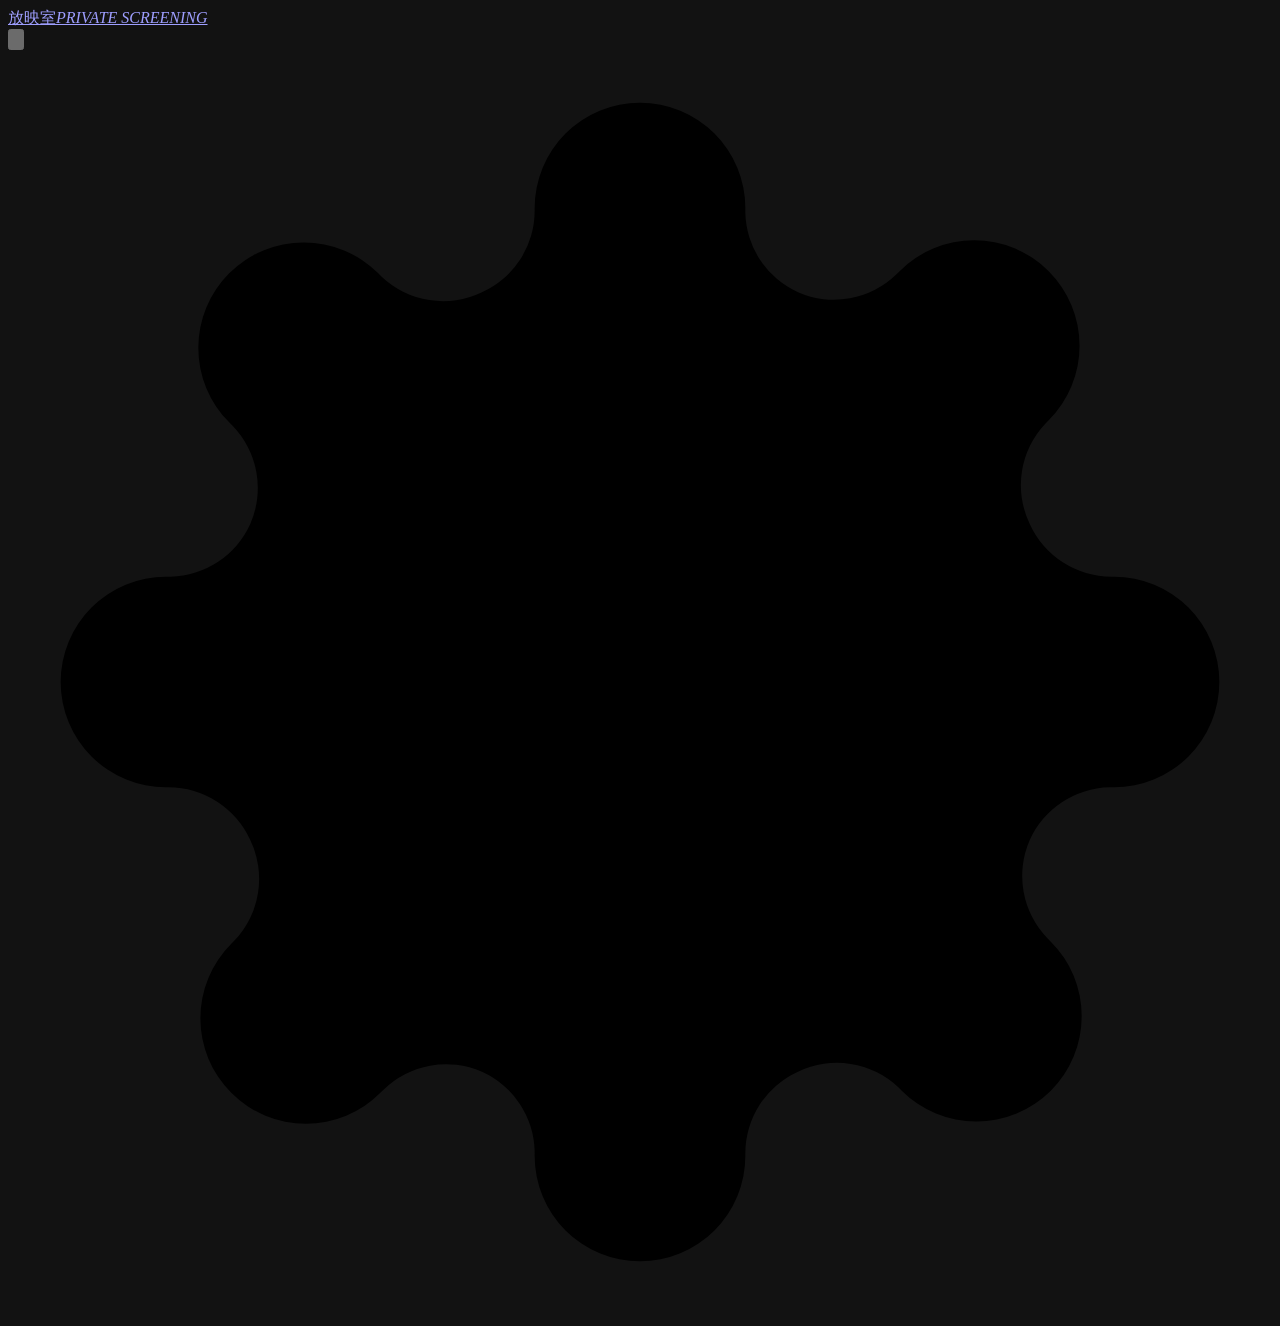
==== commit c2794ff5: "feat: 前端支持子路径挂载；分类预热与封面优选；电视退出确认与睡眠定时 - static：新增 core/base.js，接口与资源地址按当前路径前缀补全，   可挂在 /nas/ 这类子路径下；" ====
--- a/static/index.html
+++ b/static/index.html
@@ -10,16 +10,16 @@
 <meta property="og:description" content="搜片名，点开，直接播。跑在 NAS 上的自托管影视 / 直播 / 音乐入口。">
 <meta property="og:type" content="website">
 <title>放映室 · 私人放映</title>
-<link rel="icon" href="/static/favicon.svg" type="image/svg+xml">
-<link rel="manifest" href="/static/manifest.webmanifest">
-<link rel="apple-touch-icon" href="/static/favicon.svg">
-<link rel="preload" href="/static/fonts/inter/bec94a4daf.woff2" as="font"
+<link rel="icon" href="static/favicon.svg" type="image/svg+xml">
+<link rel="manifest" href="static/manifest.webmanifest">
+<link rel="apple-touch-icon" href="static/favicon.svg">
+<link rel="preload" href="static/fonts/inter/bec94a4daf.woff2" as="font"
       type="font/woff2" crossorigin>
-<link rel="stylesheet" href="/static/app/styles/fonts.css?v=20261022g">
-<link rel="stylesheet" href="/static/app/styles/base.css?v=20261022g">
-<link rel="stylesheet" href="/static/app/styles/home.css?v=20261022g">
-<link rel="stylesheet" href="/static/app/styles/pages.css?v=20261022g">
-<link rel="stylesheet" href="/static/app/styles/player.css?v=20261022g">
+<link rel="stylesheet" href="static/app/styles/fonts.css?v=20261118a">
+<link rel="stylesheet" href="static/app/styles/base.css?v=20261118a">
+<link rel="stylesheet" href="static/app/styles/home.css?v=20261118a">
+<link rel="stylesheet" href="static/app/styles/pages.css?v=20261118a">
+<link rel="stylesheet" href="static/app/styles/player.css?v=20261118a">
 </head>
 <body data-page="home">
 <div class="ambient" id="ambient" aria-hidden="true"></div>
@@ -69,6 +69,6 @@
 <div id="cast-sheet" class="cast-sheet" hidden></div>
 
 <!-- 播放器依赖 540KB，改为进播放器时按需加载：首屏不再为它们买单 -->
-<script type="module" src="/static/app/main.js?v=20261022g"></script>
+<script type="module" src="static/app/main.js?v=20261118a"></script>
 </body>
 </html>
